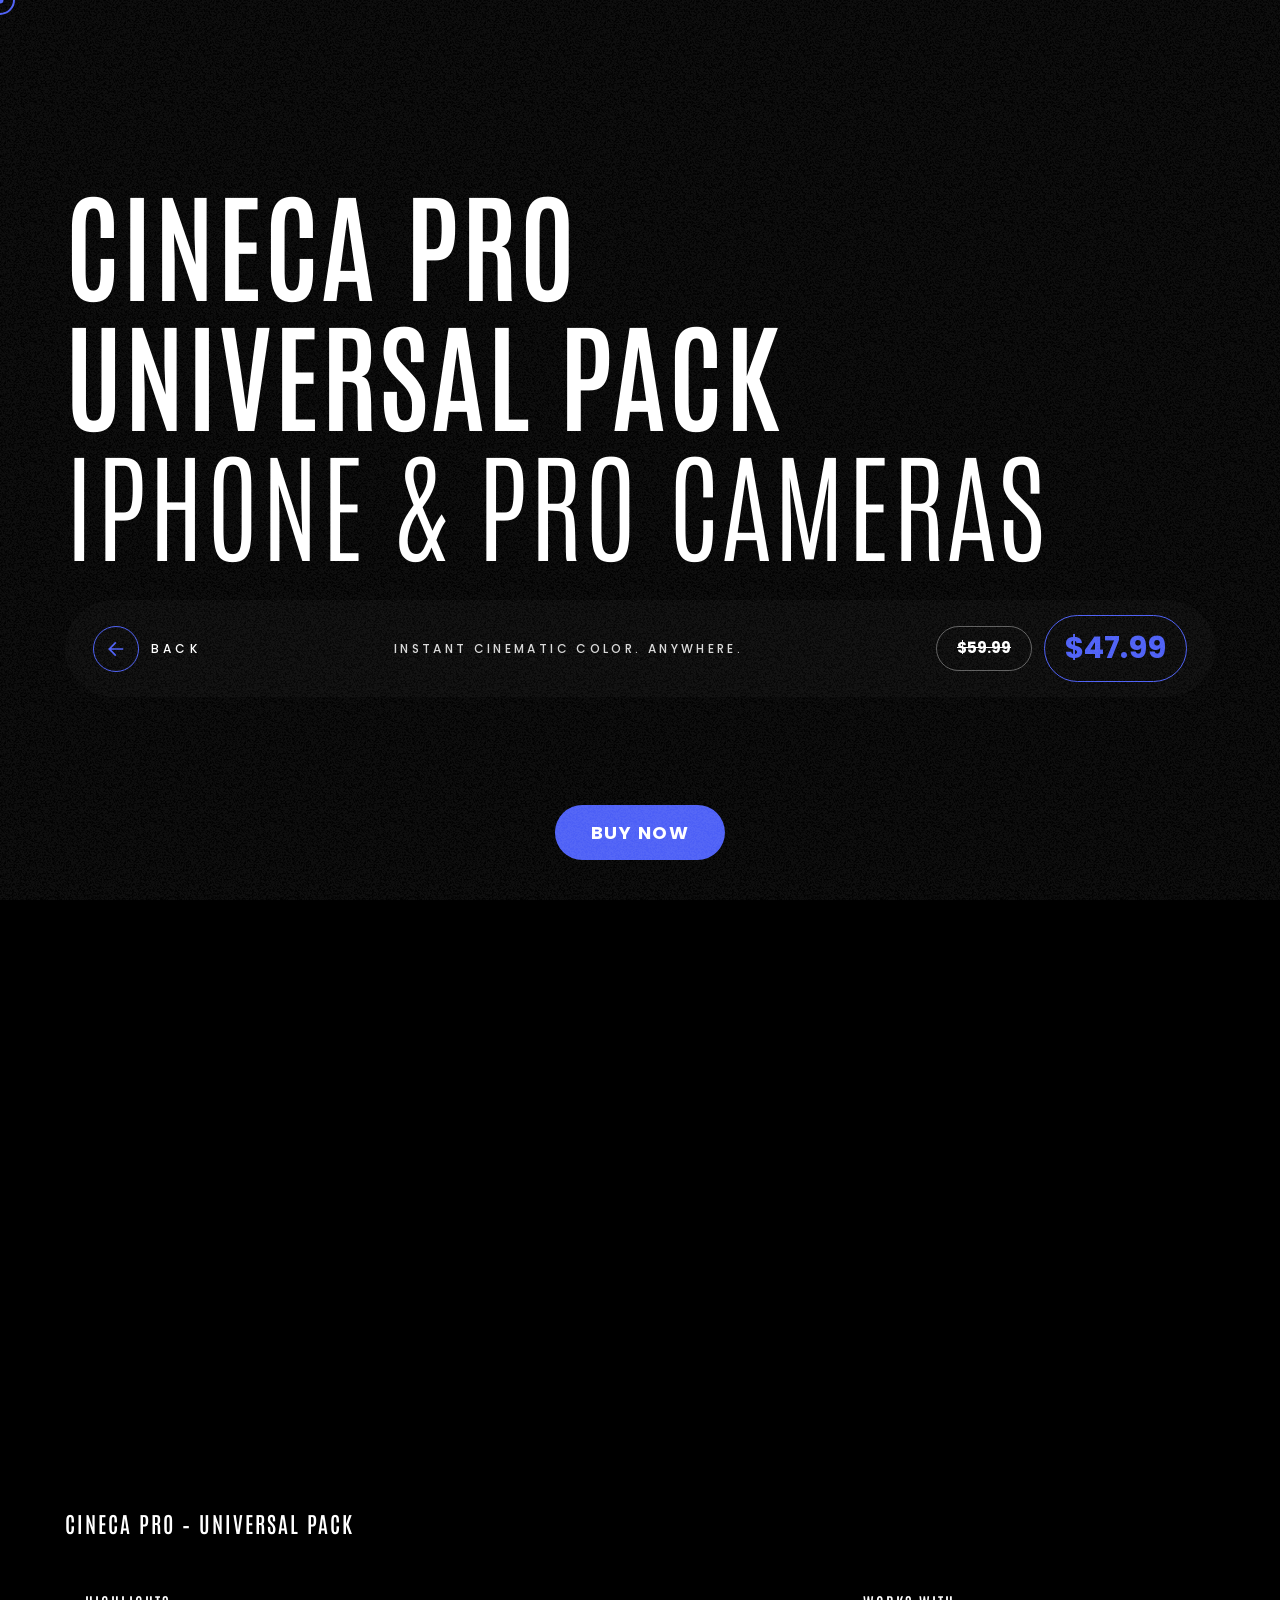
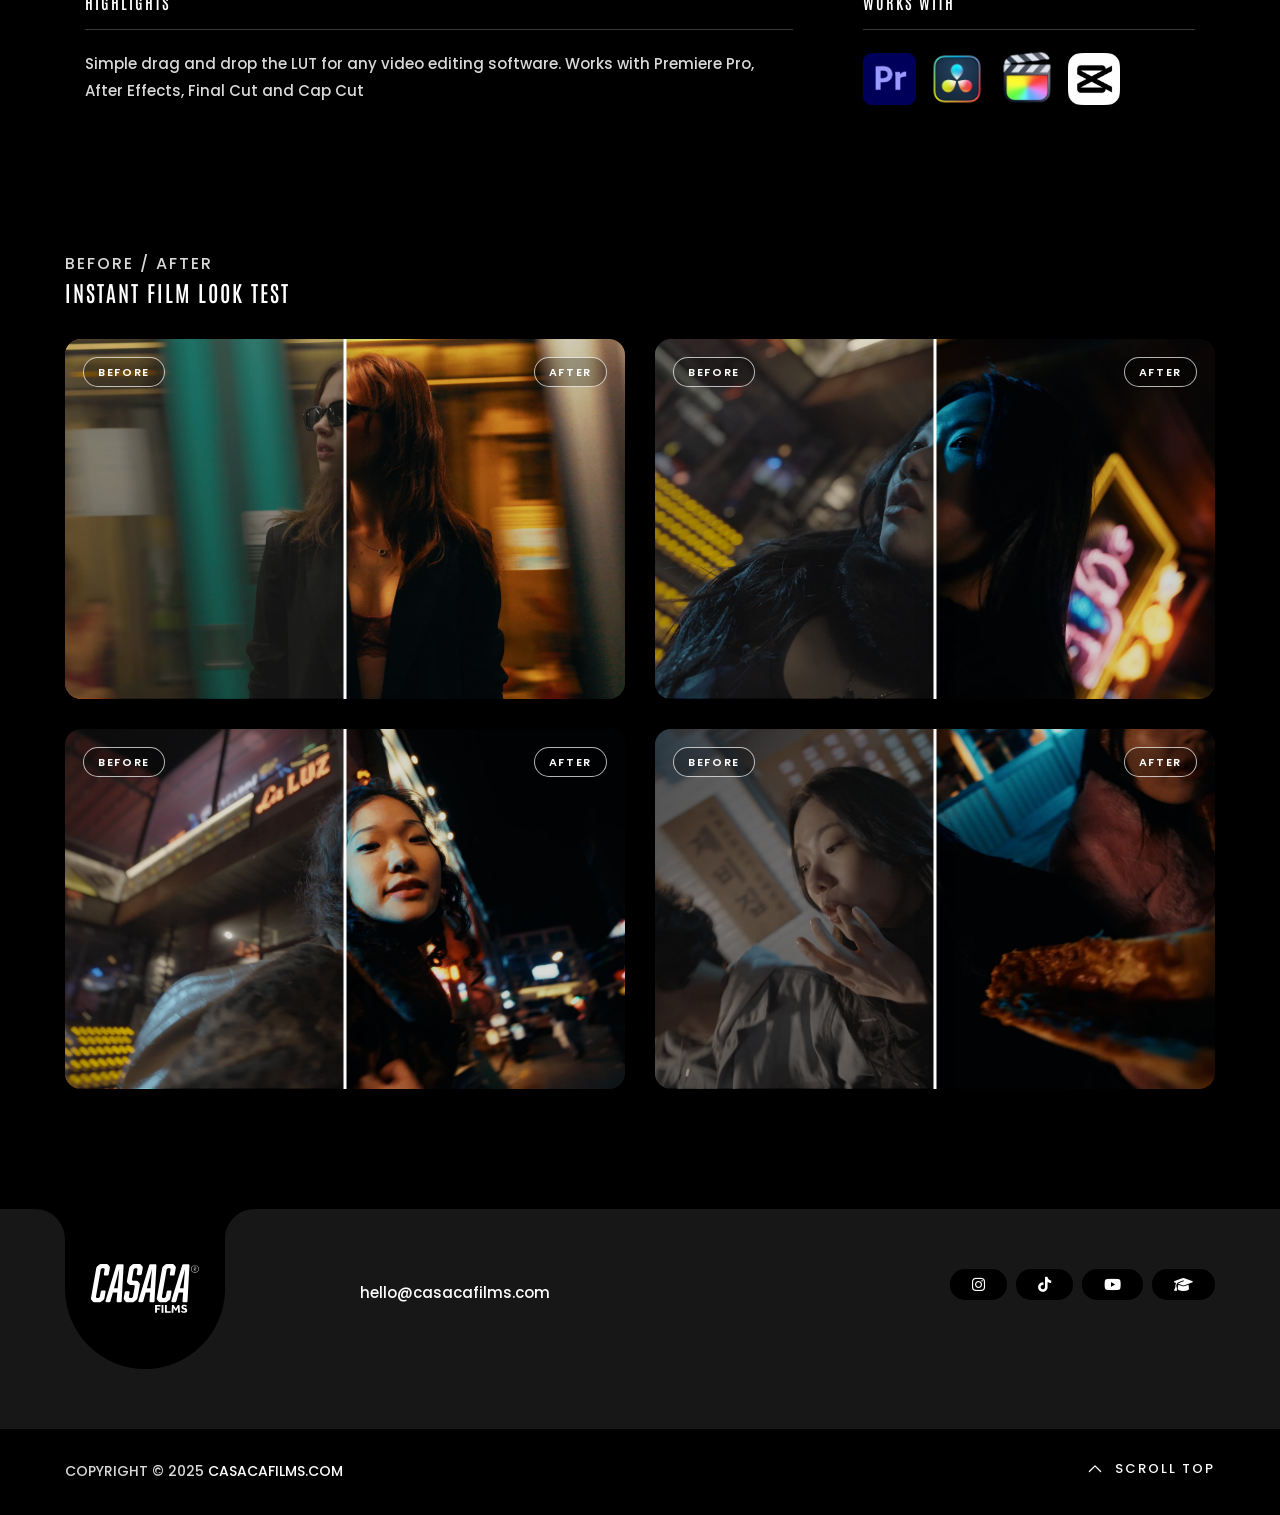
==== cineca.html @ c75b85d8 "Refactor cineca.html to remove redundant CSS class from the software stack section, enhancing layout" ====
<!doctype html>
<html class="no-js" lang="">

<head>
    <meta charset="utf-8">
    <meta name="description" content="">
    <meta name="viewport" content="width=device-width, initial-scale=1">

    <link href="https://fonts.googleapis.com/css2?family=Poppins:wght@100;200;400;500&amp;display=swap"
        rel="stylesheet">
    <link href="https://fonts.googleapis.com/css2?family=Antonio:wght@100..700&display=swap" rel="stylesheet">
    <link href="https://fonts.googleapis.com/css2?family=Satisfy&display=swap" rel="stylesheet">
    <link rel="icon" href="assets/img/logo-32x32.png" sizes="32x32" />
    <link rel="icon" href="assets/img/logo-192x192.png" sizes="192x192" />

    <title>CINECA PRO – Universal Pack</title>

    <link href="assets/css/plugins.css" rel="stylesheet" />
    <link rel="stylesheet" href="assets/css/style.css">
    <style>
        .before-after-section {
            width: 100%;
        }

        .before-after-container {
            position: relative;
            width: 100%;
            height: clamp(220px, 30vw, 360px);
            margin: 0 auto;
            border-radius: 16px;
            overflow: hidden;
            --ba-position: 50%;
            background: #0f0f0f;
        }

        .before-after-container .img-after,
        .before-after-container .img-before img {
            position: absolute;
            inset: 0;
            width: 100%;
            height: 100%;
            object-fit: cover;
            display: block;
            pointer-events: none;
        }

        .before-after-container .img-before {
            position: absolute;
            inset: 0;
            width: 100%;
            height: 100%;
            overflow: hidden;
            z-index: 2;
            clip-path: inset(0 calc(100% - var(--ba-position)) 0 0);
        }

        .before-after-container .slider {
            position: absolute;
            top: 0;
            left: var(--ba-position);
            width: 40px;
            height: 100%;
            background: transparent;
            z-index: 4;
            transform: translateX(-50%);
            cursor: ew-resize;
        }

        .before-after-container .slider::before {
            content: "";
            position: absolute;
            top: 0;
            left: 50%;
            transform: translateX(-50%);
            width: 3px;
            height: 100%;
            background: #ffffff;
            box-shadow: 0 0 15px rgba(0, 0, 0, 0.7);
        }

        .before-after-grid {
            display: grid;
            grid-template-columns: repeat(2, minmax(0, 1fr));
            gap: 30px;
        }

        .ba-label {
            position: absolute;
            top: 18px;
            padding: 6px 14px;
            border: 1px solid rgba(255, 255, 255, 0.7);
            border-radius: 999px;
            font-size: 11px;
            letter-spacing: 0.15em;
            text-transform: uppercase;
            background: rgba(0, 0, 0, 0.25);
            color: #fff;
            z-index: 5;
            font-weight: 600;
        }

        .ba-label.ba-before {
            left: 18px;
        }

        .ba-label.ba-after {
            right: 18px;
        }

        .hero-bar {
            display: flex;
            align-items: center;
            gap: 25px;
            background: #050505;
            border-radius: 60px;
            padding: 15px 28px;
            margin-top: 35px;
            width: 100%;
        }

        .hero-back {
            display: inline-flex;
            align-items: center;
            gap: 12px;
            text-transform: uppercase;
            letter-spacing: 0.35em;
            font-size: 12px;
            color: #fff;
        }

        .hero-back-icon {
            width: 46px;
            height: 46px;
            border-radius: 50%;
            background: #050505;
            border: 1px solid #4A5DF6;
            display: flex;
            align-items: center;
            justify-content: center;
        }

        .hero-tagline {
            flex: 1;
            text-align: center;
            letter-spacing: 0.28em;
            font-size: 12px;
        }

        .hero-price {
            margin-left: auto;
            display: inline-flex;
            align-items: center;
            gap: 12px;
        }

        .price-pill {
            border-radius: 999px;
            padding: 10px 20px;
            font-weight: 700;
        }

        .price-pill.old {
            border: 1px solid rgba(255, 255, 255, 0.35);
            color: #fff;
            background: transparent;
            text-decoration: line-through;
        }

        .price-pill.new {
            border: 1px solid #4A5DF6;

            background: #050505;
            color: #4A5DF6 !important;
        }

  

        .software-stack {
            display: inline-flex;
            align-items: center;
            gap: 12px;
            flex-wrap: wrap;
        }


        @media (max-width: 768px) {
            .before-after-container {
                height: clamp(280px, 65vw, 480px);
            }
            .before-after-grid {
                grid-template-columns: 1fr;
            }
        }

        @media (max-width: 480px) {
            .before-after-container {
                height: 320px;
            }
        }
    </style>
</head>

<body class="v-dark">
    <a class="buy-now-floating" href="https://buy.stripe.com/bJe9AS6WCbnVbIVeHP0ZW02?prefilled_promo_code=BLACKFRIDAY20" target="_blank" rel="noopener">BUY NOW</a>

    <svg width="0" height="0" class="p-absolute hidden">
        <defs>
            <filter id="buttonFilter">
                <feGaussianBlur in="SourceGraphic" stdDeviation="5" result="blur">
                </feGaussianBlur>
                <feColorMatrix in="blur" mode="matrix" values="1 0 0 0 0  0 1 0 0 0  0 0 1 0 0  0 0 0 19 -9"
                    result="buttonFilter"></feColorMatrix>
                <feComposite in="SourceGraphic" in2="buttonFilter" operator="atop">
                </feComposite>
                <feBlend in="SourceGraphic" in2="buttonFilter"></feBlend>
            </filter>
        </defs>
    </svg>

    <main id="main_root" class="main-root">

        <!-- ========== Menu ========== -->
        <header id="site_menu_header" class="site-header d-none">
            <div class="main-logo">
                <a href="index.html" class="custom-logo-link main-brand" rel="home"
                    aria-current="page">
                    <img src="assets/img/logo.svg" class="custom-logo logo-light" alt="mexdot" />
                    <img src="assets/img/logo.svg" class="custom-logo logo-dark" alt="mexdot" />
                </a>
            </div>
          <nav class="main-navigation ">
                <div class="menu-cover-title header-container dsn-container">MENU</div>
                <ul id="dsn-primary-list" class="primary-nav h2">
                    <li class="nav-item" style="--dsn-li-index: 0;">
                        <a title="Cineca Pro" href="cineca.html" data-dsn-text="Cineca Pro">
                            <span class="overflow">Cineca PRO</span>
                        </a>
                    </li>
                    <li class="nav-item" style="--dsn-li-index: 1;">
                        <a title="Powergrade" href="color.html" data-dsn-text="Powergrade">
                            <span class="overflow">Powergrade</span>
                        </a>
                    </li>
                    <li class="nav-item" style="--dsn-li-index: 2;">
                        <a title="SFX" href="sfx.html" data-dsn-text="SFX">
                            <span class="overflow">Balance SFX</span>
                        </a>
                    </li>

                    <!-- <li class="nav-item has-sub-menu">
                        <a title="Home" href="#0">
                            <span class="overflow ">Portfolio</span>
                        </a>
                        <ul class="nav-item">
                            <li class="dsn-back">
                                <span>
                                    <svg xmlns="http://www.w3.org/2000/svg" x="0px" y="0px" width="30px"
                                        viewBox="0 0 400.004 400.004" xml:space="preserve">
                                        <g>
                                            <path
                                                d="M382.688,182.686H59.116l77.209-77.214c6.764-6.76,6.764-17.726,0-24.485c-6.764-6.764-17.73-6.764-24.484,0L5.073,187.757 c-6.764,6.76-6.764,17.727,0,24.485l106.768,106.775c3.381,3.383,7.812,5.072,12.242,5.072c4.43,0,8.861-1.689,12.242-5.072 c6.764-6.76,6.764-17.726,0-24.484l-77.209-77.218h323.572c9.562,0,17.316-7.753,17.316-17.315 C400.004,190.438,392.251,182.686,382.688,182.686z" />
                                        </g>
                                    </svg>
                                    <span class="text-toggle-back">
                                        <span class="text-name">Portfolio</span>
                                        <span class="text-back">Back</span>
                                    </span>
                                </span>
                            </li>

                            <li class="nav-item has-sub-menu">
                                <a title="Card" href="#0" data-dsn-text="Portfolio">
                                    <span class="overflow">Card</span>
                                </a>
                                <ul class="nav-item">
                                    <li class="dsn-back">
                                        <span>
                                            <svg xmlns="http://www.w3.org/2000/svg" x="0px" y="0px" width="30px"
                                                viewBox="0 0 400.004 400.004" xml:space="preserve">
                                                <g>
                                                    <path
                                                        d="M382.688,182.686H59.116l77.209-77.214c6.764-6.76,6.764-17.726,0-24.485c-6.764-6.764-17.73-6.764-24.484,0L5.073,187.757 c-6.764,6.76-6.764,17.727,0,24.485l106.768,106.775c3.381,3.383,7.812,5.072,12.242,5.072c4.43,0,8.861-1.689,12.242-5.072 c6.764-6.76,6.764-17.726,0-24.484l-77.209-77.218h323.572c9.562,0,17.316-7.753,17.316-17.315 C400.004,190.438,392.251,182.686,382.688,182.686z" />
                                                </g>
                                            </svg>
                                            <span class="text-toggle-back">
                                                <span class="text-name">Card</span>
                                                <span class="text-back">Back</span>
                                            </span>
                                        </span>
                                    </li>
                                    <li class="nav-item ">
                                        <a title="Card 2 columns" href="work.html" data-dsn-text="Our Portfolio">
                                            <span class="overflow">2 columns</span>
                                        </a>
                                    </li>
                                    <li class="nav-item ">
                                        <a title="Card 2 columns" href="work-3.html" data-dsn-text="Our Portfolio">
                                            <span class="overflow">2 columns Style 2</span>
                                        </a>
                                    </li>
                                </ul>
                            </li>

                            <li class="nav-item has-sub-menu">
                                <a title=">Work massonary" href="#0" data-dsn-text="Portfolio">
                                    <span class="overflow">massonary</span>
                                </a>
                                <ul class="nav-item">
                                    <li class="dsn-back">
                                        <span>
                                            <svg xmlns="http://www.w3.org/2000/svg" x="0px" y="0px" width="30px"
                                                viewBox="0 0 400.004 400.004" xml:space="preserve">
                                                <g>
                                                    <path
                                                        d="M382.688,182.686H59.116l77.209-77.214c6.764-6.76,6.764-17.726,0-24.485c-6.764-6.764-17.73-6.764-24.484,0L5.073,187.757 c-6.764,6.76-6.764,17.727,0,24.485l106.768,106.775c3.381,3.383,7.812,5.072,12.242,5.072c4.43,0,8.861-1.689,12.242-5.072 c6.764-6.76,6.764-17.726,0-24.484l-77.209-77.218h323.572c9.562,0,17.316-7.753,17.316-17.315 C400.004,190.438,392.251,182.686,382.688,182.686z" />
                                                </g>
                                            </svg>
                                            <span class="text-toggle-back">
                                                <span class="text-name">Massonary</span>
                                                <span class="text-back">Back</span>
                                            </span>
                                        </span>
                                    </li>
                                    <li class="nav-item ">
                                        <a title="Massonary 2 columns" href="work-5.html" data-dsn-text="Our Portfolio">
                                            <span class="overflow">Massonary 2 columns</span>
                                        </a>
                                    </li>
                                    <li class="nav-item ">
                                        <a title="Massonary 3 columns" href="work-4.html" data-dsn-text="Our Portfolio">
                                            <span class="overflow">Massonary 3 columns</span>
                                        </a>
                                    </li>

                                </ul>
                            </li>

                            <li class="nav-item">
                                <a title="Hover" href="work-hover.html" data-dsn-text="Portfolio">
                                    <span class="overflow">Hover</span>
                                </a>
                            </li>

                            <li class="nav-item">
                                <a title="horizontal Scroll" href="work-horizontal-scroll.html"
                                    data-dsn-text="Portfolio">
                                    <span class="overflow">horizontal Scroll</span>
                                </a>
                            </li>

                            <li class="nav-item">
                                <a title="Carousel" href="work-2.html" data-dsn-text="Portfolio">
                                    <span class="overflow">Carousel</span>
                                </a>
                            </li>
                        </ul>
                    </li>-->

                    <!-- <li class="nav-item has-sub-menu">
                        <a title="Home" href="#0">
                            <span class="overflow ">Works</span>
                        </a>
                        <ul class="nav-item">
                            <li class="dsn-back">
                                <span>
                                    <svg xmlns="http://www.w3.org/2000/svg" x="0px" y="0px" width="30px"
                                        viewBox="0 0 400.004 400.004" xml:space="preserve">
                                        <g>
                                            <path
                                                d="M382.688,182.686H59.116l77.209-77.214c6.764-6.76,6.764-17.726,0-24.485c-6.764-6.764-17.73-6.764-24.484,0L5.073,187.757 c-6.764,6.76-6.764,17.727,0,24.485l106.768,106.775c3.381,3.383,7.812,5.072,12.242,5.072c4.43,0,8.861-1.689,12.242-5.072 c6.764-6.76,6.764-17.726,0-24.484l-77.209-77.218h323.572c9.562,0,17.316-7.753,17.316-17.315 C400.004,190.438,392.251,182.686,382.688,182.686z" />
                                        </g>
                                    </svg>
                                    <span class="text-toggle-back">
                                        <span class="text-name">Works</span>
                                        <span class="text-back">Back</span>
                                    </span>
                                </span>
                            </li>
                            <li class="nav-item ">
                                <a title="Binge x The Iconic" href="project-1.html" data-dsn-text="Binge x The Iconic">
                                    <span class="overflow">Binge x The Iconic</span>
                                </a>
                            </li>
                            <li class="nav-item ">
                                <a title="Me Myself and i" href="project-2.html" data-dsn-text="Me Myself and i">
                                    <span class="overflow">Me Myself and i</span>
                                </a>
                            </li>
                            <li class="nav-item ">
                                <a title="YOUR DREAM CAR" href="project-3.html" data-dsn-text="YOUR DREAM CAR">
                                    <span class="overflow">YOUR DREAM CAR</span>
                                </a>
                            </li>
                            <li class="nav-item ">
                                <a title="The Hills - Nissan" href="project-4.html" data-dsn-text="The Hills - Nissan">
                                    <span class="overflow">The Hills - Nissan</span>
                                </a>
                            </li>
                            <li class="nav-item ">
                                <a title="Church Copenhagen Denmark" href="project-5.html" data-dsn-text="Church Copenhagen Denmark">
                                    <span class="overflow">Church Copenhagen Denmark</span>
                                </a>
                            </li>
                            <li class="nav-item ">
                                <a title="LOST RENDER" href="project-6.html" data-dsn-text="LOST RENDER">
                                    <span class="overflow">LOST RENDER</span>
                                </a>
                            </li>

                            <li class="nav-item ">
                                <a title="Samokat office" href="project-7.html" data-dsn-text="Samokat office">
                                    <span class="overflow">Samokat office</span>
                                </a>
                            </li>
                        </ul>
                    </li>

                    <li class="nav-item ">
                        <a title="About" href="about.html">
                            <span class="overflow">About</span>
                        </a>
                    </li>
                    <li class="nav-item ">
                        <a title="Contact" href="contact.html">
                            <span class="overflow">Contact</span>
                        </a>
                    </li>  -->
                </ul>

                <div class="container-content  d-flex flex-column justify-content-center section-margin">
                    <div class="nav__info">
                        <div class="nav-content">
                            <h5 class="sm-title-block mb-10">Studio</h5>
                            26-30 New Damietta
                            El-Mahalla El-Kubra, SK1 66LM

                        </div>
                        <div class="nav-content mt-30">
                            <h5 class="sm-title-block mb-10">Contact</h5>
                            <p class="links over-hidden mb-1">
                                <a class="link-hover d-block" href="tel:00201004392260"
                                    data-hover-text="+00 (2)012 3321">+00
                                    (2)01004392260</a>
                                <a class="link-hover" href="tel:00201024552406" data-hover-text="+00 (2)012 3321">+00
                                    (2)01024552406</a>
                            </p>
                            <p class="links over-hidden"><a class="link-hover" href="mailto:info@dsngrid.com"
                                    data-hover-text="info@dsngrid.com">info@dsngrid.com</a></p>

                        </div>
                    </div>
                    <div class="nav-social nav-content mt-30">
                        <div class="nav-social-inner p-relative">
                            <h5 class="sm-title-block mb-10">Follow us</h5>
                            <ul style="--dsn-li-name: dsn6;">
                                <li style="--dsn-li-index: 0;"><a href="#0" target="_blank"
                                        rel="nofollow noopener noreferrer">Dribbble.</a></li>
                                <li style="--dsn-li-index: 1;"><a href="#0" target="_blank"
                                        rel="nofollow noopener noreferrer">Behance.</a></li>
                                <li style="--dsn-li-index: 2;"><a href="#0" target="_blank"
                                        rel="nofollow noopener noreferrer">Linkedin.</a></li>
                                <li style="--dsn-li-index: 3;"><a href="#0" target="_blank"
                                        rel="nofollow noopener noreferrer">Twitter.</a></li>
                            </ul>
                        </div>
                    </div>
                </div>
            </nav> 
            <div id="navbar_toggle" class="navbar-toggle">
                <div class="toggle-icon">
                    <div class="toggle-line"></div>
                    <div class="toggle-line"></div>
                    <div class="toggle-line"></div>
                </div>
                <div class="toggle-text">
                    <div class="text-menu">Menu</div>
                    <div class="text-open">Open</div>
                    <div class="text-close">Close</div>
                </div>
            </div>
            <div class="bg-load background-main"></div>

            <svg width="100%" height="100%" viewBox="0 0 100 100" preserveAspectRatio="none"
                class="bg-load dsn-svg-transition">
                <path vector-effect="non-scaling-stroke" d="M 0 100 V 100 Q 50 100 100 100 V 100 z" />
            </svg>

        </header>
        <!-- ========== End Menu ========== -->

        <div id="dsn-scrollbar">

            <!-- ========== Header ========== -->
            <header class="header-project dsn-header-animation p-relative over-hidden">

                <div class="p-relative container dsn-hero-parallax-title pb-60">
                    <div class="p-relative d-flex align-items-center w-100  h-100 ">

                        <div class="box-content w-100 d-flex flex-column z-index-1">

                            <h1 class="title-lg text-upper" data-dsn-ajax="title">CINECA PRO <br> Universal Pack <span class="fw-200">iPhone &amp; Pro Cameras</span></h1>

                            <div class="hero-bar">
                                <a class="hero-back hero-back-link" href="index.html" data-home="index.html">
                                    <span class="hero-back-icon">
                                        <svg xmlns="http://www.w3.org/2000/svg" viewBox="0 0 384 512" width="18" height="18">
                                            <path
                                                d="M56 96h-24v288h48V177.9L303 401l17 17 33.9-34-17-17-223-223H320V96H56z"  transform="rotate(-45 192 256)" fill="#4A5DF6"></path>>
                                            </path>
                                        </svg>
                                    </span>
                                    <span>Back</span>
                                </a>

                                <span class="hero-tagline text-upper">Instant cinematic color. Anywhere.</span>

                                <div class="hero-price">
                                    <span class="price-pill old">$59.99</span>
                                    <span class="price-pill new price-highlight">$47.99</span>
                                </div>
                            </div>
                        </div>


                    </div>
                </div>

                <div class="pl-30 pr-30">
                    <div class="box-img p-relative before-z-index has-border-radius" data-overlay="4" data-dsn-grid="move-up">
                        <video class="cover-bg-img has-border-radius" src="assets/img/video-intro-cineca.mp4" autoplay muted loop playsinline></video>
                    </div>
                </div>

            </header>
            <!-- ========== End Header ========== -->








            <div id="page_wrapper" class="wrapper">
                <div class="project-info section-margin">
                    <div class="container">
                        <div class="d-grid c-width">
                            <div class="info">
                                <!-- <h6 class="mb-10">INFO</h6> -->
                                <h3 class="title-block text-upper">CINECA PRO – Universal Pack</h3>
                                <!-- <p class="mt-15">Simple drag and drop the LUT for any video editing software. 

                                    Works with Premiere Pro, After Effects, Final Cut and Cap Cut</p> -->
                                <!-- <p class="mt-10">Designed for iPhone (Apple Log / Apple Log2), Blackmagic Camera app users, and filmmakers using Sony S Log (FX3, FX30 and similar). Includes versions for standard Rec.709 from iPhone, Android and mirrorless.</p> -->

                                <!-- <div class="dsn-btn dsn-btn-shape d-inline-flex d-flex text-upper mt-20">

                                    <a class="button background-main" href="#" target="_blank">
                                        <span class="title-btn p-relative  z-index-1" data-animate-text="Get the pack">
                                            <span>Get the pack</span>
                                        </span>
                                    </a>

                                    <span class="icon background-main theme-color">
                                        <svg xmlns="http://www.w3.org/2000/svg" viewBox="0 0 384 512">
                                            <path
                                                d="M328 96h24v288h-48V177.9L81 401l-17 17-33.9-34 17-17 223-223H64V96h264z">
                                            </path>
                                        </svg>
                                    </span>

                                </div> -->
                            </div>

                            <div class="d-grid grid-1-half">
                                <div class="p-20">
                                    <h6 class="sm-title-block text-upper mb-20 pb-15 border-bottom">Highlights</h6>
                                    <p class="mt-15">
                                        Simple drag and drop the LUT for any video editing software.
                                        Works with Premiere Pro, After Effects, Final Cut and Cap Cut
                                    </p>
                                </div>
                            
                                <div class="info-box  has-border-radius p-20">
                                    <h6 class="sm-title-block text-upper mb-20 pb-15 border-bottom">Works with</h6>
                                    <div class="software-stack">
                                        <img src="assets/img/softs/premiere.png" alt="Premiere Pro" class="software-icon" style="height:52px;">
                                        <img src="assets/img/softs/davinci.png" alt="DaVinci Resolve" class="software-icon" style="height:58px;">
                                        <img src="assets/img/softs/finalcut.png" alt="Final Cut Pro" class="software-icon" style="height:58px;">
                                        <img src="assets/img/softs/capcut.png" alt="CapCut / VN / LumaFusion" class="software-icon" style="height:52px;">
                                    </div>
                                </div>
                            </div>
                        </div>
                    </div>
                </div>

                

            </div>

















            <div id="page_wrapper" class="wrapper">

                <!-- <div class="box-move section-padding background-section">
                    <div class="container">
                        <div class="d-grid grid-lg-2">

                            <div class="text pinned-scroll p-relative" data-dsn-option='{"end":"650"}'>
                                <div class=" pinned-element">
                                    <span class="sub-heading mb-15">• WHAT’S INSIDE</span>
                                    <h3 class="title text-upper mb-30">CINECA PRO PACK</h3>

                                    <div class="info">
                                        <div class="info-item d-flex align-items-center border-bottom">
                                            <span class="date">Rec.709</span>
                                            <h6 class="text-upper">CINECAPRO_FilmLook_Rec709.cube</h6>

                                        </div>

                                        <div class="info-item d-flex align-items-center border-bottom">
                                            <span class="date">Sony S Log</span>
                                            <h6 class="text-upper">SLOG / SLOG2 / SLOG3 versions</h6>
                                        </div>

                                        <div class="info-item d-flex align-items-center border-bottom">
                                            <span class="date">Apple Log</span>
                                            <h6 class="text-upper">Apple Log &amp; Apple Log2</h6>
                                        </div>

                                        <div class="info-item d-flex align-items-center border-bottom">
                                            <span class="date">Guide</span>
                                            <h6 class="text-upper">Quick PDF: CapCut, Premiere, Resolve, FCP, LumaFusion</h6>
                                        </div>

                                    </div>

                                    <p class="mt-20">Ideal if you want cinematic color without excuses—from iPhone 11 to iPhone 17 Pro, Blackmagic Camera app, or Sony FX3 in S Log3—this pack adapts beautifully. Built for speed, powered by passion, ready to transform your footage.</p>
                                </div>
                            </div>

                            <div class="box-img">
                                <div class="d-grid">
                                    <div class="img-item h-v-70">
                                        <img class="cover-bg-img" src="assets/img/portfolio/project7/10.jpg" alt="">
                                    </div>

                                    <div class="img-item h-v-70">
                                        <img class="cover-bg-img" src="assets/img/portfolio/project7/11.jpg" alt="">
                                    </div>

                                    <div class="img-item h-v-70">
                                        <img class="cover-bg-img" src="assets/img/portfolio/project7/12.jpg" alt="">
                                    </div>
                                </div>
                            </div>
                        </div>
                    </div>
                </div> -->


               

              

                <section class="before-after-section section-margin">
                    <div class="container">
                        <div class="section-title d-flex flex-column mb-20">
                            <span class="sm-title-block text-upper">Before / After</span>
                            <h3 class="title-block text-upper">Instant film look test</h3>
                        </div>
                        <div class="before-after-grid mt-30">
                            <div class="before-after-container" data-before-after>
                                <span class="ba-label ba-before">Before</span>
                                <span class="ba-label ba-after">After</span>
                                <img class="img-after" src="beforeafter/images/after1.jpg" alt="Después con CINECA LUT">
                                <div class="img-before">
                                    <img src="beforeafter/images/before1.jpg" alt="Antes sin LUT">
                                </div>
                                <div class="slider" data-ba-handle></div>
                            </div>

                            <div class="before-after-container" data-before-after>
                                <span class="ba-label ba-before">Before</span>
                                <span class="ba-label ba-after">After</span>
                                <img class="img-after" src="beforeafter/images/after2.jpg" alt="Después con CINECA LUT">
                                <div class="img-before">
                                    <img src="beforeafter/images/before2.jpg" alt="Antes sin LUT">
                                </div>
                                <div class="slider" data-ba-handle></div>
                            </div>

                            <div class="before-after-container" data-before-after>
                                <span class="ba-label ba-before">Before</span>
                                <span class="ba-label ba-after">After</span>
                                <img class="img-after" src="beforeafter/images/after3.jpg" alt="Después con CINECA LUT">
                                <div class="img-before">
                                    <img src="beforeafter/images/before3.jpg" alt="Antes sin LUT">
                                </div>
                                <div class="slider" data-ba-handle></div>
                            </div>

                            <div class="before-after-container" data-before-after>
                                <span class="ba-label ba-before">Before</span>
                                <span class="ba-label ba-after">After</span>
                                <img class="img-after" src="beforeafter/images/after4.jpg" alt="Después con CINECA LUT">
                                <div class="img-before">
                                    <img src="beforeafter/images/before4.jpg" alt="Antes sin LUT">
                                </div>
                                <div class="slider" data-ba-handle></div>
                            </div>
                        </div>
                    </div>
                </section>


            </div>

            <!-- <section class="next-projects p-relative section-padding d-flex flex-column justify-content-center">
                <div class="box-img h-100 w-100 h-100 p-absolute top-0 right-0 before-z-index" data-overlay="7"
                    data-dsn-grid="move-up">
                    <img class="cover-bg-img" src="assets/img/portfolio/project1/1.jpg" alt="">
                </div>
                <div class="container p-relative">
                    <div class="box-content w-100 d-flex flex-column p-relative z-index-1">

                        <a href="project-1.html" class="btn-arrow effect-ajax v-light background-main">
                            <span class="icon theme-color dsn-icon" data-dsn-iconSize="45px">
                                <svg xmlns="http://www.w3.org/2000/svg" viewBox="0 0 384 512">
                                    <path d="M328 96h24v288h-48V177.9L81 401l-17 17-33.9-34 17-17 223-223H64V96h264z">
                                    </path>
                                </svg>
                            </span>
                        </a>

                        <h1 class="title-lg text-upper" data-dsn-ajax="title">CINECA PRO <br> Universal Pack <span class="fw-200">iPhone &amp; Pro Cameras</span></h1>


                        <div class="d-flex justify-content-between align-items-center w-100 mt-30">
                            <div class="cat p-0">
                                <span class="background-section heading-color">Filmmaking</span>
                                <span class="background-section heading-color">Editing</span>
                            </div>

                           

                        </div>
                    </div>
                </div>
            </section> -->

           
          
            <footer class="footer background-section v-dark pt-60">
                <div class="container p-relative">
                    <div class="d-grid grid-lg-4 grid-md-3">
                        <div class="logo-wrap">
                            <div class="logo d-flex">
                                <img src="assets/img/logo.svg" alt="" class="logo">
                            </div>
                            <svg class="shape-one" width="30" height="30" viewBox="0 0 30 30" fill="none"
                                xmlns="http://www.w3.org/2000/svg">
                                <g clip-path="url(#clip0_13_104)">
                                    <path fill-rule="evenodd" clip-rule="evenodd"
                                        d="M30 0H0C16.5684 0 30 13.4314 30 30V0Z" fill="#0E0E0E" />
                                </g>
                                <defs>
                                    <clipPath id="clip0_13_104">
                                        <rect width="30" height="30" fill="white" />
                                    </clipPath>
                                </defs>
                            </svg>
                            <svg class="shape-two" width="30" height="30" viewBox="0 0 30 30" fill="none"
                                xmlns="http://www.w3.org/2000/svg">
                                <path fill-rule="evenodd" clip-rule="evenodd" d="M0 0H30C13.4316 0 0 13.4314 0 30V0Z"
                                    fill="#0E0E0E" />
                            </svg>

                        </div>

                        <!-- <div class="footer-links">
                          
                            <ul>
                                <li class="text-upper">
                                    <a href="">CINECA</a>
                                </li>
                                <li class="text-upper">
                                    <a href="">Color Grading</a>
                                </li>
                                <li class="text-upper">
                                    <a href="">SFX</a>
                                </li>

                            </ul>
                        </div> -->

                        <div class="footer-contact">
                          

                            <div class="col-contact">
                              
                                <p class="over-hidden mt-10">
                                     <a class="link-hover" href="mailto:hello@casacafilms.com"
                                        data-hover-text="hello@casacafilms.com">hello@casacafilms.com</a>
                                </p>
                            </div>

                        </div>

                        <div class="footer-socials">
                           
                         

                        </div>
                        <div class="footer-socials">
                           
                            <ul class="dsn-socials box-social">
                                <li>
                                    <a href="https://www.instagram.com/casaca.films" target="_blank" class="background-main">
                                        <i class="fab fa-instagram" aria-hidden="true"></i> <span>IN</span>
                                    </a>
                                </li>
                                <li>
                                    <a href="https://www.tiktok.com/@casaca.films" target="_blank" class="background-main">
                                        <i class="fab fa-tiktok" aria-hidden="true"></i> <span>TT</span>
                                    </a>
                                </li>
                                <li>
                                    <a href="https://www.youtube.com/@casaca_films" target="_blank" class="background-main">
                                        <i class="fab fa-youtube" aria-hidden="true"></i> <span>YT</span>
                                    </a>
                                </li>
                                <li>
                                    <a href="https://www.skool.com/casacafilms/about" target="_blank" class="background-main">
                                        <i class="fas fa-graduation-cap" aria-hidden="true"></i> <span>SK</span>
                                    </a>
                                </li>
                            </ul>

                        </div>
                    </div>
                </div>

                <div class="copyright background-main">
                    <div class="container d-flex align-items-center justify-content-between">
                        <p>Copyright © 2025 <a href="#">casacafilms.com</a></p>

                        <div class="dsn-default-btn dsn-icon-heading-color">
                            <a class="dsn-btn dsn-border border-color-default background-transparent image-zoom move-circle has-icon-left dsn-parallax-hover"
                                href="#main_root" rel="nofollow"
                                data-dsn-option='{"ease": "power4.inOut" , "duration" : 1.5}'>
                                <span class="d-flex align-items-center justify-content-center h-100">
                                    <span class="dsn-icon no-padding heading-color z-index-1 btn-icon-left">
                                        <svg enable-background="new 0 0 32 32" version="1.1" viewBox="0 0 32 32"
                                            xml:space="preserve" xmlns="http://www.w3.org/2000/svg"
                                            xmlns:xlink="http://www.w3.org/1999/xlink">
                                            <path
                                                d="M24.285,11.284L16,19.571l-8.285-8.288c-0.395-0.395-1.034-0.395-1.429,0  c-0.394,0.395-0.394,1.035,0,1.43l8.999,9.002l0,0l0,0c0.394,0.395,1.034,0.395,1.428,0l8.999-9.002  c0.394-0.395,0.394-1.036,0-1.431C25.319,10.889,24.679,10.889,24.285,11.284z"
                                                fill="#121313" id="Expand_More"></path>

                                        </svg>
                                    </span>
                                    <span class="title-btn p-relative  z-index-1 heading-color"
                                        data-animate-text="SCROLL TOP">
                                        <span>SCROLL TOP</span>
                                    </span>
                                </span>
                            </a>
                        </div>
                    </div>
                </div>
            </footer>
        </div>



    </main>
    <!-- ========== Cursor ========== -->
    <div id="dsn_cursor" class="ball"></div>
    <div id="dsn_cursor_inner" class="ball"></div>
    <!-- ========== End Cursor ========== -->


    <script src="assets/js/jquery-3.7.1.min.js"></script>
    <script src="assets/js/plugins.min.js"></script>
    <script src="assets/js/plugins/dsn-grid.min.js"></script>
    <script src="assets/js/custom.js"></script>
    <script>
        document.addEventListener("DOMContentLoaded", function () {
            const instances = document.querySelectorAll("[data-before-after]");

            instances.forEach(container => {
                const handle = container.querySelector("[data-ba-handle]");
                if (!handle) return;

                let isDragging = false;

                const applyPosition = (percent) => {
                    const clamped = Math.max(2, Math.min(98, percent));
                    container.style.setProperty("--ba-position", `${clamped}%`);
                };

                const getPercentFromClientX = (clientX) => {
                    const rect = container.getBoundingClientRect();
                    return ((clientX - rect.left) / rect.width) * 100;
                };

                const onMove = (event) => {
                    if (!isDragging) return;
                    const clientX = event.touches ? event.touches[0].clientX : event.clientX;
                    applyPosition(getPercentFromClientX(clientX));
                    event.preventDefault();
                };

                const startDrag = (event) => {
                    isDragging = true;
                    onMove(event);
                    event.preventDefault();
                };

                const stopDrag = () => {
                    isDragging = false;
                };

                applyPosition(50);

                handle.addEventListener("mousedown", startDrag);
                handle.addEventListener("touchstart", startDrag, { passive: false });

                window.addEventListener("mousemove", onMove, { passive: false });
                window.addEventListener("touchmove", onMove, { passive: false });

                window.addEventListener("mouseup", stopDrag);
                window.addEventListener("touchend", stopDrag);
            });
        });
    </script>
    <script>
        document.addEventListener("DOMContentLoaded", () => {
            const backLink = document.querySelector(".hero-back-link");
            if (!backLink) return;
            backLink.addEventListener("click", (event) => {
                const homeHref = backLink.dataset.home || backLink.getAttribute("href") || "/";
                const ref = document.referrer;
                const hasHistory = window.history.length > 1;
                const sameOrigin = (() => {
                    try {
                        return ref && new URL(ref).origin === window.location.origin;
                    } catch (e) {
                        return false;
                    }
                })();

                if (sameOrigin && hasHistory) {
                    event.preventDefault();
                    window.history.back();
                } else {
                    backLink.setAttribute("href", homeHref);
                }
            });
        });
    </script>
</body>

</html>
---- assets/css/plugins.css ----
/*-----------------------------------------------------------------------------------

	Template Name:
	Template URI:
	Description:
	Author: design_grid
	Author URI:
	Version: 1.0

-----------------------------------------------------------------------------------*/

/* ----------------------------------------------------------------
			[ All Css Plugins & Helper Classes File ]
-----------------------------------------------------------------*/

/* == fontawesome == */
@import url("https://cdnjs.cloudflare.com/ajax/libs/font-awesome/6.5.1/css/all.min.css");

/* == Swiper == */
@import url("plugins/swiper.min.css");

/* == animatedheadline == */
@import url("plugins/jquery.animatedheadline.css");

/* == fancybox popup == */
@import url("plugins/fancybox.css");

/* == magnific popup == */
@import url("plugins/fjGallery.css");

/* == Helper Class == */
@import url("global.css");
---- assets/css/style.css ----
/*-----------------------------------------------------------

  Template Name: MexDot - Ajax Portfolio Showcase HTML Template
  Template URI: https://template.dsngrid.com//mexdot
  Description: MexDot - Ajax Portfolio Showcase HTML Template
  Author: design_grid
  Author URI: https://themeforest.net/user/design_grid
  Version: 1.0.0

-------------------------------------------------------------*/
/*-----------------------------------------------------------

    1.  Variables
    2.  Mixins
      - Mixins Master
      - Utilities
    3.  Normalize
    4.  Helpers
    5. Typography
      - Copy
	  - Headings
	6. Core
    7. Navigation
      - Links
      - Menus
	  - Next & Previous
    8. Content
      - pages
      - Comments
      - Archives
      - Footer
    9.Forms
      - Button
      - Fields
    10.Blocks
    11.Media
      - captions
    12.Version Light

-------------------------------------------------------------*/
:root, :root .v-light, :root .v-light-head {
  --bg-color: #F3F3F3;
  --assistant-color: #E9E9E9;
  --theme-color: #4A5DF6;
  --theme-color-font: #fff;
  --font-color: #5c5c5c;
  --heading-color: #000;
  --border-color: #dcdcdc;
  --smooth-color: #141414;
  --reverse-color: #141414;
  --reverse-heading-color: #fff;
  --bg-btn: #f6fafd;
  /**
     Elementor color
  */
  --divider-color: var(--border-color);
}
:root .background-theme, :root.background-theme, :root .calendar_wrap table tr td#today, :root .v-light .background-theme, :root .v-light.background-theme, :root .v-light .calendar_wrap table tr td#today, :root .v-light-head .background-theme, :root .v-light-head.background-theme, :root .v-light-head .calendar_wrap table tr td#today {
  --heading-color: #fff;
  --font-color: #fff;
  color: var(--font-color);
}

:root .v-dark, :root .v-dark-head {
  --bg-color: #000;
  --assistant-color: #171717;
  --theme-color: #4A5DF6;
  --font-color: #d9d9d9;
  --heading-color: #fff;
  --border-color: #373737;
  --smooth-color: #f9f9f9;
  --reverse-color: #f9f9f9;
  --reverse-heading-color: #000;
  --bg-btn: #0a0909;
}

@media only screen and (max-width: 991px) {
  .v-dark-head-mobile {
    --bg-color: #111;
    --assistant-color: #171717;
    --theme-color: #4A5DF6;
    --font-color: #d9d9d9;
    --heading-color: #fff;
    --border-color: #373737;
    --smooth-color: #f9f9f9;
    --reverse-color: #f9f9f9;
    --reverse-heading-color: #000;
    --bg-btn: #0a0909;
  }
}

.price-highlight {
  font-size: 2em!important;
  color: var(--theme-color) !important;
  font-weight: 700;
}

:root {
  --body-font: "Poppins", sans-serif;
  --heading-font: "Antonio", sans-serif;
  --font-code: Menlo, monaco, Consolas, Lucida Console, monospace;
  --font-pre: "Satisfy", cursive;
  --font-size-base: 15px;
  --font-size-h1: 40px;
  --font-size-h2: 35px;
  --font-size-h3: 30px;
  --font-size-h4: 25px;
  --font-size-h5: 22px;
  --font-size-h6: 16px;
  --menu-size: 12px;
  --line-height-base: 1.5;
  --line-height-content: 1.8;
  --font-weight-heading: 600;
  --font-weight-body: 500;
  --smooth-width: 4px;
  --bg-overlay: #000;
  --overlay-blend-mode: unset;
}
@media only screen and (min-width: 1400px) {
  :root {
    --dsn-gap-container: 100px;
    --title-heading: 65px;
  }
  :root .container, :root .dsn-left-container, :root .dsn-right-container {
    --dsn-gap-container: 50px;
  }
}
@media only screen and (max-width: 1399px) {
  :root {
    --dsn-gap-container: 50px;
    --title-heading: 65px;
  }
}
@media only screen and (max-width: 1200px) {
  :root {
    --title-heading: 65px;
  }
}
@media only screen and (min-width: 992px) {
  :root {
    --margin-padding: 120px;
    --box-padding: 80px 40px;
  }
  :root .d-lg-none {
    display: none;
  }
}
@media only screen and (max-width: 991px) {
  :root {
    --margin-padding: 80px;
    --box-padding: 60px var(--dsn-gap-container);
    --title-heading: 45px;
  }
}
@media only screen and (min-width: 768px) and (max-width: 991px) {
  :root {
    --dsn-gap-container: 40px;
  }
}
@media only screen and (min-width: 576px) and (max-width: 767px) {
  :root {
    --dsn-gap-container: 25px;
    --title-heading: 47px;
  }
}
@media only screen and (max-width: 575px) {
  :root {
    --dsn-gap-container: 15px;
    --title-heading: 37px;
  }
}

/* -------------------------------------------------------
                   Core
-------------------------------------------------------- */
html {
  font-size: var(--font-size-base);
  scroll-behavior: initial;
}

body {
  background-color: var(--bg-color);
  color: var(--font-color);
  line-height: var(--line-height-base);
  font-family: var(--body-font);
  font-weight: var(--font-weight-body);
  margin: 0;
  text-rendering: optimizeLegibility;
  transition: 100ms;
  transition-property: background-color, color;
  width: 100%;
  min-height: 100%;
}

/* Global noise overlay */
body::before {
  content: "";
  position: fixed;
  inset: 0;
  pointer-events: none;
  z-index: 9999;
  background-image: url("../img/noise.gif");
  background-size: 120px 120px;
  background-repeat: repeat;
  opacity: 0.06;
  mix-blend-mode: screen;
  filter: invert(0) brightness(1.3) contrast(0.9);
  animation: grainMove 1s steps(8) infinite;
}

body.thank-page {
  position: relative;
}

body.thank-page::before {
  z-index: 0;
  mix-blend-mode: normal;
  opacity: 0.04;
}

body.thank-page #dsn-scrollbar,
body.thank-page #main_root {
  position: relative;
  z-index: 1;
}

@keyframes grainMove {
  0% {
    transform: translate(0, 0);
  }
  25% {
    transform: translate(-2px, 1px);
  }
  50% {
    transform: translate(1px, -2px);
  }
  75% {
    transform: translate(-1px, 2px);
  }
  100% {
    transform: translate(0, 0);
  }
}

#dsn_cursor, #dsn_cursor_inner {
  position: fixed;
  top: 0;
  left: 0;
  border-radius: 50%;
  pointer-events: none;
  z-index: 99;
}

/* CTA marquee spans the grid width on a single line */
.marquee-full {
  width: 100%;
  overflow: hidden;
  position: relative;
}
.marquee-holder {
  grid-column: 1 / -1;
  display: flex;
  justify-content: center;
}
.marquee-holder .container {
  margin: 0 auto;
  width: 100%;
}

.buy-now-floating {
  position: fixed;
  bottom: 40px;
  left: 50%;
  transform: translateX(-50%);
  z-index: 999;
  background: #4A5DF6;
  color: #fff;
  border-radius: 999px;
  padding: 14px 36px;
  font-size: 18px;
  font-weight: 700;
  letter-spacing: 0.08em;
  text-transform: uppercase;
  display: inline-flex;
  align-items: center;
  justify-content: center;
  box-shadow: 0 18px 35px rgba(0, 0, 0, 0.35);
}
.buy-now-floating:hover {
  background: #fff26a;
  color: #121212;
}
@media (max-width: 768px) {
  .buy-now-floating {
    bottom: 20px;
    padding: 12px 26px;
    font-size: 16px;
  }
}

.marquee-full .cta-marquee-track {
  display: flex;
  width: 200%;
  animation: ctaMarquee var(--cta-marquee-duration, 12s) linear infinite;
}

.marquee-full .cta-marquee-group {
  flex: 0 0 100%;
  display: flex;
  justify-content: center;
  align-items: center;
  white-space: nowrap;
}

.cta-marquee-text {
  margin: 0;
  padding: 0 clamp(1.5rem, 4vw, 4rem);
  white-space: nowrap;
}

@keyframes ctaMarquee {
  from {
    transform: translateX(0);
  }
  to {
    transform: translateX(-50%);
  }
}
body:not(.dsn-cursor-effect) #dsn_cursor, body:not(.dsn-cursor-effect) #dsn_cursor_inner {
  display: none;
}
@media only screen and (max-width: 991px) {
  #dsn_cursor, #dsn_cursor_inner {
    display: none;
  }
}

#dsn_cursor {
  width: 30px;
  height: 30px;
  border: 2px solid var(--theme-color);
}
#dsn_cursor path {
  display: none;
  stroke-dasharray: 400;
  stroke-dashoffset: 400;
  stroke-width: 1;
}

#dsn_cursor_inner {
  width: 7px;
  height: 7px;
  background-color: var(--theme-color);
}

#dsn_preloader {
  position: fixed;
  width: 100vw;
  max-width: 100%;
  height: 100vh;
  z-index: 101;
  flex-direction: column;
  overflow: hidden;
  left: 0;
}
#dsn_preloader .bg-load {
  z-index: -1;
}
@media only screen and (min-width: 992px) {
  #dsn_preloader {
    --width-loading-circle: 25vw ;
  }
}
@media only screen and (max-width: 991px) {
  #dsn_preloader {
    --width-loading-circle: 50vw ;
  }
}
#dsn_preloader .logo-box:after, #dsn_preloader .logo-box:before {
  content: "";
  position: absolute;
  left: 0;
  height: 2px;
  bottom: -5px;
}
#dsn_preloader .logo-box:after {
  width: var(--wd-progress, 0);
  background-color: var(--heading-color);
}
#dsn_preloader .logo-box:before {
  width: 100%;
  background-color: var(--border-color);
}
#dsn_preloader .loading-count {
  color: var(--heading-color);
  position: absolute;
  bottom: 50px;
  left: 50%;
  transform: translateX(-50%);
  font-size: 18px;
  font-weight: 400;
  letter-spacing: 0;
}
#dsn_preloader .loading-text {
  position: absolute;
  color: var(--heading-color);
  right: var(--dsn-gap-container);
  bottom: 50px;
  letter-spacing: 2px;
}

.dsnload {
  bottom: 50px;
  left: var(--dsn-gap-container);
}
.dsnload .dsnload__img {
  display: block;
  transform-origin: bottom left;
  animation: moveIn 2s 0s cubic-bezier(0.36, 0, 0.06, 1) alternate infinite;
}
.dsnload .dsnload__img img {
  width: 96px;
}
.dsnload .dsnload__row:nth-child(1) {
  -webkit-clip-path: polygon(-10% 75%, 110% 75%, 110% 110%, -10% 110%);
          clip-path: polygon(-10% 75%, 110% 75%, 110% 110%, -10% 110%);
}
.dsnload .dsnload__row:nth-child(1) .dsnload__img {
  transform: translateY(-0.1em);
}
.dsnload .dsnload__row:nth-child(2) {
  -webkit-clip-path: polygon(-10% 50%, 110% 50%, 110% 75.3%, -10% 75.3%);
          clip-path: polygon(-10% 50%, 110% 50%, 110% 75.3%, -10% 75.3%);
}
.dsnload .dsnload__row:nth-child(2) .dsnload__img {
  transform: translateY(-0.3em) scaleY(1.1);
}
.dsnload .dsnload__row:nth-child(3) {
  -webkit-clip-path: polygon(-10% 25%, 110% 25%, 110% 50.3%, -10% 50.3%);
          clip-path: polygon(-10% 25%, 110% 25%, 110% 50.3%, -10% 50.3%);
}
.dsnload .dsnload__row:nth-child(3) .dsnload__img {
  transform: translateY(-0.5em) scaleY(1.2);
}
.dsnload .dsnload__row:nth-child(4) {
  -webkit-clip-path: polygon(-10% 0%, 110% 0%, 110% 25.3%, -10% 25.3%);
          clip-path: polygon(-10% 0%, 110% 0%, 110% 25.3%, -10% 25.3%);
}
.dsnload .dsnload__row:nth-child(4) .dsnload__img {
  transform: translateY(-0.7em) scaleY(1.3);
}
.dsnload .dsnload__row.dsnload__row--sibling {
  position: absolute;
  top: 0;
  left: 0;
  -webkit-user-select: none;
          user-select: none;
}

@keyframes moveIn {
  50%, 100% {
    transform: translateY(0em);
  }
  0% {
    opacity: 0;
    filter: blur(5px);
  }
  100% {
    opacity: 1;
    filter: blur(0px);
  }
}
@keyframes spin {
  0% {
    transform: rotate(0deg);
  }
  100% {
    transform: rotate(360deg);
  }
}
.day-night {
  position: fixed;
  z-index: 100;
  top: 50px;
  width: 30px;
  height: 30px;
  cursor: pointer;
  text-align: center;
}
@media only screen and (min-width: 1400px) {
  .day-night {
    left: 20px;
  }
}
@media only screen and (max-width: 1399px) {
  .day-night {
    left: 10px;
  }
}
.day-night svg {
  width: 30px;
  height: 30px;
}
.day-night .title-mode {
  writing-mode: vertical-rl;
  -webkit-text-orientation: mixed;
          text-orientation: mixed;
  margin-top: 10px;
  letter-spacing: 7px;
  background-color: var(--assistant-color);
  width: 40px;
  margin-left: -5px;
  padding-bottom: 10px;
  border-radius: 0 0 15px 15px;
  line-height: 38px;
}
.day-night .title-mode:before {
  content: "";
  position: absolute;
  left: -5px;
  top: -10px;
  height: 50px;
  width: 40px;
  background-color: inherit;
  z-index: -1;
  border-radius: 15px 15px 0 0;
}
@media only screen and (max-width: 991px) {
  .day-night {
    top: 30px;
    left: 200px;
    display: none;
  }
}
@media only screen and (max-width: 767px) {
  .day-night {
    top: 50px;
    left: 150px;
    display: none;
  }
}
.day-night .night,
.day-night .moon {
  position: absolute;
  top: 0;
  right: 0;
  bottom: 0;
  left: 0;
  width: 100%;
  height: 100%;
  pointer-events: none;
  transition: opacity 0.2s;
  border-radius: 100%;
  opacity: 0;
}
.day-night .night svg,
.day-night .moon svg {
  width: 100%;
  height: 100%;
}
.day-night .night {
  border: 1px solid rgba(255, 255, 255, 0.18);
  background-color: #fff;
  opacity: 1;
}
.day-night .night svg {
  fill: #000;
  width: 100%;
  height: 100%;
}
.day-night .moon {
  border: 1px solid rgba(255, 255, 255, 0.18);
  background-color: #000;
  opacity: 0;
}
.day-night .moon svg {
  transform: rotate(270deg);
  fill: #f0f0f0;
}
.v-light .day-night .night {
  opacity: 0;
}
.v-light .day-night .moon {
  opacity: 1;
}

#main_root:before, #main_root:after {
  clear: both;
  min-height: 1px;
  display: block;
}

#page_wrapper {
  position: relative;
  z-index: 1;
}

.elementor-widget-dsn_bg_mask.elementor-element.elementor-absolute, .elementor-widget-dsn_bg_mask.elementor-element.elementor-fixed {
  z-index: 0;
}

.bg-load {
  position: fixed;
  top: 0;
  left: 0;
  width: 100%;
  height: 100%;
  z-index: 99;
}
.bg-load svg {
  fill: var(--dsn-color-icon, var(--theme-color));
  pointer-events: none;
  width: 100%;
  height: 150px;
}
.bg-load svg.dsn-separator-bottom {
  transform: translateY(148px);
}
.bg-load svg.dsn-separator-top {
  transform: translateY(-148px) rotate(180deg);
}

.dsn-heading-title.p-10 {
  padding-top: 5px;
  padding-bottom: 5px;
  letter-spacing: 2px;
}

#line_head {
  position: fixed;
  z-index: -1;
  top: 0;
  left: 0;
  width: 100%;
  height: 100%;
  pointer-events: none;
  opacity: 0.2;
}
#line_head > .container {
  position: relative;
  height: 100%;
  left: 50%;
  transform: translateX(-50%);
  border-left: 1px solid var(--border-color);
  border-right: 1px solid var(--border-color);
}
#line_head > .container:before {
  content: "";
  display: block;
  position: relative;
  width: 1px;
  background-color: var(--border-color);
  height: 100%;
  margin: 0 auto;
}

.dsn-separator:not(.dsn-duration) {
  display: none;
}

.footer-animate.svg-animate .dsn-separator {
  top: 0;
  fill: var(--dsn-color-icon, var(--theme-color));
  position: absolute;
  display: block;
  pointer-events: none;
  width: 100%;
  height: 150px;
  z-index: 10;
  left: 0;
  background-color: transparent;
}
@media only screen and (max-width: 991px) {
  .footer-animate.svg-animate .dsn-separator {
    height: 100px;
  }
}
@media only screen and (max-width: 991px) {
  .footer-animate.svg-animate .dsn-separator {
    height: 80px;
  }
}
@media only screen and (max-width: 400px) {
  .footer-animate.svg-animate .dsn-separator {
    height: 50px;
  }
}

.dsn-separator-up {
  top: -1px;
}

.aspect-ratio-1 .box-image-link {
  overflow: hidden;
  position: relative;
  aspect-ratio: 1/1;
  border-radius: 50%;
}

.clip-path-circle .swiper-slide {
  -webkit-clip-path: circle(44% at 50% 50%);
          clip-path: circle(44% at 50% 50%);
}

.background-overlay {
  height: 100%;
  width: 100%;
  top: 0;
  left: 0;
  position: absolute;
  pointer-events: none;
}

.bg-pattern {
  background-image: url("../img/dotted.svg");
  background-position: center center;
  background-repeat: no-repeat;
  background-size: cover;
  opacity: 0.6;
  z-index: -1;
}

.bg-line {
  position: absolute;
  width: 100%;
  height: 100%;
  right: 0;
  bottom: 0;
  background-image: url("../img/shap-line.svg");
  background-position: bottom right;
  background-repeat: no-repeat;
  opacity: 0.6;
  z-index: 0;
}

.pt-header {
  padding-top: 160px;
}

.dsn-align-center {
  position: relative;
  min-height: 100vh;
  display: flex;
  align-items: center;
}
.dsn-align-center > * {
  width: 100%;
}

@media only screen and (max-width: 991px) {
  .left-box-image.mb-section, .box-info.mt-section {
    --margin-padding: 0;
  }

  .box-info.p-80 {
    padding: var(--box-padding);
  }
}
@media only screen and (max-width: 767px) {
  .dsn-def-btn.justify-content-end, .dsn-normal-btn.justify-content-end {
    justify-self: inherit;
  }
}
/**
dsn-bg-pattern bg-square
 */
.dsn-bg-pattern {
  --bg-offset: 50deg;
}
.dsn-bg-pattern:before {
  position: absolute;
  content: "";
  width: 100%;
  height: 100%;
  left: 0;
  top: 0;
  opacity: var(--bg-opacity, 0.2);
  background-position: center center;
  background-size: cover;
}
.dsn-bg-pattern.bg-offset > * {
  z-index: 1;
}
.dsn-bg-pattern.bg-offset:after {
  position: absolute;
  content: "";
  width: 100%;
  height: 100%;
  left: 0;
  top: 0;
  background-position: center center;
  background-size: cover;
  pointer-events: none;
  z-index: 0;
  background-image: linear-gradient(var(--bg-offset), var(--bg-color) 20%, transparent 50%);
}
.dsn-bg-pattern.bg-offset.background-section:after, .background-section .dsn-bg-pattern.bg-offset:after {
  background-image: linear-gradient(var(--bg-offset), var(--assistant-color) 20%, transparent 50%);
}
.dsn-bg-pattern.bg-offset.background-theme:after, .background-theme .dsn-bg-pattern.bg-offset:after {
  background-image: linear-gradient(var(--bg-offset), var(--assistant-color) 20%, transparent 50%);
}
.dsn-bg-pattern.bg-square:before {
  background-size: var(--bg-size, 130px 130px);
  background-image: linear-gradient(to right, var(--border-color) 1px, transparent 1px), linear-gradient(to bottom, var(--border-color) 1px, transparent 1px);
}
.dsn-bg-pattern.bg-line:before {
  background-image: url("../img/bg-line.png");
  background-repeat: no-repeat;
  opacity: var(--bg-opacity, 0.5);
}

.pattern-size-130 {
  --bg-size: 130px 130px;
}

.pattern-opacity-5 {
  --bg-opacity: 0.5;
}

.bg-arc {
  background-image: url("../img/bg-arc.png");
  background-position: top right;
  background-repeat: no-repeat;
  background-size: contain;
}

.background-heading {
  background-color: var(--heading-color);
}

@media only screen and (min-width: 768px) {
  .border-rdu-lg {
    border-radius: 80px;
  }
}
@media only screen and (max-width: 767px) {
  .border-rdu-lg {
    border-radius: 17px;
  }
}
.border-rdu-lg.border-style {
  padding: 30px 40px;
}

.title-scroll {
  white-space: nowrap;
}

@media only screen and (max-width: 1399px) {
  .title-lg {
    font-size: 120px;
    line-height: 100px;
  }
}
@media only screen and (min-width: 992px) {
  .title-lg {
    font-size: 120px;
    line-height: 130px;
  }
}
@media only screen and (min-width: 768px) and (max-width: 991px) {
  .title-lg {
    font-size: 90px;
  }
}
@media only screen and (max-width: 767px) {
  .title-lg {
    font-size: 75px;
  }
}
@media only screen and (max-width: 575px) {
  .title-lg {
    font-size: 45px;
    line-height: 65px;
  }
}

@media only screen and (max-width: 991px) {
  .dn-tablet {
    display: none;
  }
}
@media only screen and (max-width: 767px) {
  .dn-mobile {
    display: none;
  }
}
.dsn-fill.color-light span.word {
  -webkit-text-fill-color: rgba(255, 255, 255, var(--opacity, 0.1));
}
.dsn-fill:not(.color-light) span.word {
  -webkit-text-fill-color: rgba(0, 0, 0, var(--opacity, 0.1));
}
.dsn-fill span.word {
  -webkit-background-clip: text;
  background-repeat: no-repeat;
  background-image: linear-gradient(var(--heading-color), var(--heading-color));
  background-size: 0 100%;
}

.active-v-scroll .grid-item {
  position: sticky;
  top: 0;
  display: flex;
  align-items: center;
}
.active-v-scroll .grid-item .box-content {
  position: relative;
  width: 100%;
}
.active-v-scroll .grid-item:not(:last-child) {
  height: 100vh;
}

.pin-spacer .grid-item {
  pointer-events: auto;
}

input::placeholder,
textarea::placeholder,
.form-control::placeholder,
.form-box input::placeholder,
.form-box textarea::placeholder {
  color: var(--font-color);
}

input[type=search]::-webkit-search-decoration {
  display: none;
}

fieldset {
  padding: 30px;
}
fieldset form > * {
  margin-bottom: 30px;
}
fieldset form:last-child {
  margin-bottom: 0;
}
fieldset form p {
  margin-top: 0;
}
fieldset form textarea,
fieldset form input {
  margin-bottom: 0;
  padding: 10px;
}

.dsn-no-results .dsn-search .search-form input {
  min-width: 460px;
}

.entry-form label {
  font-weight: 600;
  font-family: var(--heading-font);
  padding-bottom: 10px;
  display: block;
}
.entry-form input,
.entry-form textarea {
  font-family: var(--heading-font);
  font-size: 14px;
  width: 100%;
  border: none;
  border-bottom: 1px solid var(--border-color);
  color: var(--heading-color);
  padding: 10px;
  letter-spacing: 2px;
  background-color: var(--assistant-color);
}
.entry-form input::placeholder,
.entry-form textarea::placeholder {
  color: var(--heading-color);
  font-size: 14px;
  letter-spacing: 2px;
}
.entry-form textarea {
  min-height: 80px;
}

.dsn-def-btn > *,
.dsn-def-btn > * .dsn-btn,
.dsn-normal-btn > *,
.dsn-normal-btn > * .dsn-btn {
  display: flex;
  align-items: center;
}

.dsn-normal-btn > * .dsn-btn {
  justify-content: center;
}

.dsn-btn {
  position: relative;
  text-align: center;
}
.dsn-btn .title-btn,
.dsn-btn .dsn-icon {
  z-index: 2;
}
.dsn-btn .icon-circle {
  z-index: 1 !important;
}
.dsn-btn .btn-icon-left {
  margin-right: 10px;
}
.dsn-btn .btn-icon-right {
  margin-left: 10px;
}
.dsn-btn .title-btn {
  position: relative;
  font-size: 13px;
  line-height: 1.2;
  letter-spacing: 2px;
}

.dsn-def-btn {
  --dsn-icon-size: 15px;
}
.dsn-def-btn .dsn-btn,
.dsn-def-btn .dsn-icon:before,
.dsn-def-btn .dsn-icon i,
.dsn-def-btn .dsn-icon svg {
  transition: 0.45s cubic-bezier(0.65, 0, 0.076, 1);
  transition-property: width, padding, margin;
}
.dsn-def-btn .icon-circle {
  display: none;
}
.dsn-def-btn .dsn-icon {
  width: 50px;
  height: 50px;
  line-height: 50px;
  border-radius: 50px;
  z-index: 0;
  display: flex;
  justify-content: center;
  align-items: center;
}
.dsn-def-btn .dsn-icon > * {
  position: relative;
  z-index: 1;
}
.dsn-def-btn .dsn-icon:before {
  content: "";
  position: absolute;
  width: inherit;
  height: inherit;
  border-radius: inherit;
}
.dsn-def-btn .dsn-icon.btn-icon-left:before {
  left: 0;
}
.dsn-def-btn .dsn-icon.btn-icon-right:before {
  right: 0;
}

.dsn-def-btn:not(.dsn-hover-icon) .dsn-btn:hover.has-icon-left {
  padding-right: 50px;
}
.dsn-def-btn:not(.dsn-hover-icon) .dsn-btn:hover.has-icon-left .dsn-icon i,
.dsn-def-btn:not(.dsn-hover-icon) .dsn-btn:hover.has-icon-left .dsn-icon svg {
  margin-left: calc(50px / 2);
}
.dsn-def-btn:not(.dsn-hover-icon) .dsn-btn:hover.has-icon-right {
  padding-left: calc(50px / 2);
}
.dsn-def-btn:not(.dsn-hover-icon) .dsn-btn:hover.has-icon-right .dsn-icon i,
.dsn-def-btn:not(.dsn-hover-icon) .dsn-btn:hover.has-icon-right .dsn-icon svg {
  margin-right: calc(50px / 2);
}
.dsn-def-btn:not(.dsn-hover-icon) .dsn-btn:hover .dsn-icon:before {
  width: 100%;
}

.dsn-def-btn.dsn-hover-icon .dsn-btn .title-btn {
  position: relative;
  padding-bottom: 5px;
}
.dsn-def-btn.dsn-hover-icon .dsn-btn .title-btn:after {
  position: absolute;
  content: "";
  left: 0;
  bottom: 0;
  width: 100%;
  height: 1px;
  background-color: var(--border-color);
  transform-origin: right;
}
.dsn-def-btn.dsn-hover-icon .dsn-btn .dsn-icon {
  position: absolute;
  margin-bottom: 5px;
}
.dsn-def-btn.dsn-hover-icon .dsn-btn .dsn-icon.btn-icon-left, .dsn-def-btn.dsn-hover-icon .dsn-btn .dsn-icon.btn-icon-left:after {
  left: 0;
}
.dsn-def-btn.dsn-hover-icon .dsn-btn .dsn-icon.btn-icon-right, .dsn-def-btn.dsn-hover-icon .dsn-btn .dsn-icon.btn-icon-right:after {
  right: 0;
}
.dsn-def-btn.dsn-hover-icon .dsn-btn .dsn-icon:after {
  content: "";
  position: absolute;
  width: 7px;
  height: 7px;
  line-height: 7px;
  border-radius: 50px;
  border: 1px solid var(--heading-color);
  top: 50%;
  transform: translateY(-50%);
  z-index: -1;
}
.dsn-def-btn.dsn-hover-icon .dsn-btn .dsn-icon:before {
  transform: scale(0);
}
.dsn-def-btn.dsn-hover-icon .dsn-btn .dsn-icon i,
.dsn-def-btn.dsn-hover-icon .dsn-btn .dsn-icon svg {
  opacity: 0;
}
.dsn-def-btn.dsn-hover-icon .dsn-btn .dsn-icon,
.dsn-def-btn.dsn-hover-icon .dsn-btn .dsn-icon:before,
.dsn-def-btn.dsn-hover-icon .dsn-btn .dsn-icon:after,
.dsn-def-btn.dsn-hover-icon .dsn-btn i,
.dsn-def-btn.dsn-hover-icon .dsn-btn svg,
.dsn-def-btn.dsn-hover-icon .dsn-btn .title-btn,
.dsn-def-btn.dsn-hover-icon .dsn-btn .title-btn:after {
  transition: 0.45s cubic-bezier(0.65, 0, 0.076, 1);
}
.dsn-def-btn.dsn-hover-icon .dsn-btn.has-icon-left .title-btn {
  margin-left: 15px;
}
.dsn-def-btn.dsn-hover-icon .dsn-btn.has-icon-right .title-btn {
  margin-right: 15px;
}
.dsn-def-btn.dsn-hover-icon .dsn-btn:hover.has-icon-left .title-btn {
  margin-left: calc(50px + 10px);
}
.dsn-def-btn.dsn-hover-icon .dsn-btn:hover.has-icon-right .title-btn {
  margin-right: calc(50px + 10px);
}
.dsn-def-btn.dsn-hover-icon .dsn-btn:hover .dsn-icon {
  width: 50px;
  height: 50px;
  line-height: 50px;
  border-radius: 50px;
  z-index: 0;
  border: 0;
}
.dsn-def-btn.dsn-hover-icon .dsn-btn:hover .dsn-icon.btn-icon-left:after {
  left: 25px;
}
.dsn-def-btn.dsn-hover-icon .dsn-btn:hover .dsn-icon.btn-icon-right:after {
  right: 25px;
}
.dsn-def-btn.dsn-hover-icon .dsn-btn:hover .dsn-icon:before,
.dsn-def-btn.dsn-hover-icon .dsn-btn:hover .dsn-icon i,
.dsn-def-btn.dsn-hover-icon .dsn-btn:hover .dsn-icon svg {
  transform: none;
  opacity: 1;
}
.dsn-def-btn.dsn-hover-icon .dsn-btn:hover .title-btn:after {
  transform: scale(0);
}

.dsn-normal-btn .dsn-btn {
  padding: 12px 18px;
}

.dsn-default-btn .dsn-btn.button-def-padding {
  padding: 10px 24px;
}
.dsn-default-btn .dsn-btn.border-rdu {
  border-radius: 31px;
}
.dsn-default-btn .dsn-btn .dsn-icon {
  padding: 7px 17px;
  border-radius: 26px;
  display: flex;
  align-items: center;
  justify-content: center;
}
.dsn-default-btn .dsn-btn .dsn-icon.no-padding {
  padding: 0;
}

.dsn-btn .title-btn[data-animate-text] {
  overflow: hidden;
}
.dsn-btn .title-btn[data-animate-text] > span, .dsn-btn .title-btn[data-animate-text]:before {
  transition: 0.8s cubic-bezier(0.65, 0, 0.076, 1);
  transform-origin: 0 center;
}
.dsn-btn .title-btn[data-animate-text]:before {
  position: absolute;
  content: attr(data-animate-text);
  width: 100%;
  height: 100%;
  left: 0;
  top: 0;
  transform: rotateZ(7deg);
  opacity: 0;
}
.dsn-btn:hover .title-btn[data-animate-text] > span {
  transform: rotateZ(-7deg);
  opacity: 0;
}
.dsn-btn:hover .title-btn[data-animate-text]:before {
  transform: none;
  opacity: 1;
}

.dsn-btn-shape {
  position: relative;
  width: -webkit-max-content;
  width: max-content;
  filter: url(#buttonFilter);
  transition: 0.45s cubic-bezier(0.65, 0, 0.076, 1);
}
.dsn-btn-shape.no-padding .button {
  padding: 0 15px 0 0;
}
.dsn-btn-shape.rotate-icon .icon svg {
  rotate: 90deg;
}
.dsn-btn-shape .icon {
  display: flex;
  align-items: center;
  justify-content: center;
  text-align: center;
  width: 40px;
  height: 40px;
  border-radius: 50%;
  transition: 0.45s cubic-bezier(0.65, 0, 0.076, 1);
  transition-property: transform;
  transition-timing-function: cubic-bezier(0.135, 0.9, 0.15, 1);
  transition-duration: 0.9s;
}
.dsn-btn-shape .icon svg {
  fill: var(--heading-color);
  width: 12px;
  height: 12px;
}
.dsn-btn-shape .icon.theme-color svg {
  fill: var(--theme-color);
}
.dsn-btn-shape .button {
  position: relative;
  text-align: center;
  color: var(--heading-color);
  display: flex;
  align-items: center;
  justify-content: center;
  text-align: center;
  padding: 0 40px;
  height: 40px;
  line-height: 1;
  border-radius: 30px;
  font-size: 14px;
  font-weight: 500;
}
.dsn-btn-shape:hover .icon {
  transform: translateX(0.75rem) rotate(45deg);
}

.dsn-btn-play {
  -webkit-backdrop-filter: blur(8px);
          backdrop-filter: blur(8px);
  background-color: rgba(255, 255, 255, 0.09);
  border: 1px solid rgba(251, 251, 251, 0.18);
  width: 150px;
  height: 150px;
  border-radius: 50%;
  display: flex;
  justify-content: center;
  align-items: center;
}
.dsn-btn-play i {
  font-size: 19px;
  margin-right: 10px;
}

/*--------------------------------------------------------------
## Links
--------------------------------------------------------------*/
a {
  outline: 0;
  outline-style: none;
}
a:hover, a:active {
  outline: 0;
  text-decoration: none;
}

/*--------------------------------------------------------------
## Menus
--------------------------------------------------------------*/
.site-header {
  position: fixed;
  top: 30px;
  left: 30px;
  right: 30px;
  padding-left: 50px;
  padding-right: 50px;
  padding-top: 22px;
  padding-bottom: 22px;
  background-color: rgba(0, 0, 0, 0.4);
  border-radius: 50px;
  transition-property: background-color, padding-top, padding-bottom, transform;
  transition-duration: 0.5s;
  z-index: 97;
  display: flex;
  flex-wrap: wrap;
  align-items: center;
  justify-content: space-between;
}
.site-header:not(.dsn-open) {
  -webkit-backdrop-filter: blur(8px);
          backdrop-filter: blur(8px);
}
.site-header > .p-relative.dsn-container {
  padding: 0;
  display: flex;
  align-items: center;
}
.site-header .dsn-svg-transition {
  fill: var(--assistant-color);
}
.site-header .bg-load:not(.dsn-svg-transition) {
  opacity: 0;
  visibility: hidden;
  z-index: -1;
}
.site-header .bg-load {
  position: fixed;
  pointer-events: none;
}
.admin-bar .site-header {
  top: 46px;
}
@media screen and (min-width: 783px) {
  .admin-bar .site-header {
    top: 32px;
  }
}
.site-header .main-logo {
  position: relative;
  z-index: 1;
}
.site-header ul.primary-nav {
  display: flex;
  padding-left: 0;
  margin-bottom: 0;
  flex-wrap: wrap;
}
.site-header ul.primary-nav ul {
  position: absolute;
}
@media only screen and (min-width: 992px) {
  .site-header:not(.dsn-hamburger) .main-navigation {
    display: flex;
    flex-basis: auto;
  }
  .site-header:not(.dsn-hamburger) ul.primary-nav li {
    font-family: var(--body-font);
  }
  .site-header:not(.dsn-hamburger) ul.primary-nav > li {
    font-size: 14px;
    padding-bottom: 10px;
    padding-top: 10px;
    font-weight: 500;
  }
  .site-header:not(.dsn-hamburger) ul.primary-nav > li li.has-sub-menu:after {
    content: "";
    position: absolute;
    border: solid var(--theme-color);
    border-width: 0 3px 3px 0;
    display: inline-block;
    padding: 3px;
    transform: translateY(-50%) rotate(45deg);
    margin: 0 0 2px 1px;
    right: 15px;
    top: calc(50% - 3px);
  }
  .site-header:not(.dsn-hamburger) ul.primary-nav > li:not(:first-of-type) {
    margin-left: 30px;
  }
  .site-header:not(.dsn-hamburger) ul.primary-nav > li:last-of-type ul {
    margin-left: -95px;
  }
  .site-header:not(.dsn-hamburger) ul.primary-nav > li ul {
    min-width: 200px;
    padding: 10px 0;
    margin-top: 10px;
    margin-left: -20px;
    background-color: var(--assistant-color);
    transition-property: transform, opacity, visibility;
    transition-duration: 0.8s;
    border-radius: 7px;
    opacity: 0;
    visibility: hidden;
    transform: translateY(35px);
    transition-timing-function: cubic-bezier(0.34, 1.56, 0.64, 1);
  }
  .site-header:not(.dsn-hamburger) ul.primary-nav > li ul li {
    position: relative;
    width: 100%;
    padding: 7px 20px;
    font-size: 13px;
    font-weight: 500;
  }
  .site-header:not(.dsn-hamburger) ul.primary-nav > li ul li:before {
    content: "";
    position: absolute;
    left: 0;
    top: 0;
    height: 0;
    width: 1.5px;
    transition: 0.5s;
    background-color: var(--heading-color);
  }
  .site-header:not(.dsn-hamburger) ul.primary-nav > li ul li:hover:before {
    height: 100%;
  }
  .site-header:not(.dsn-hamburger) ul.primary-nav > li ul ul {
    right: 100%;
    top: -15px;
  }
  .site-header:not(.dsn-hamburger) ul.primary-nav li.has-sub-menu:hover > ul, .site-header:not(.dsn-hamburger) ul.primary-nav li.has-sub-menu:focus > ul {
    opacity: 1;
    transform: none;
    visibility: visible;
  }
  .site-header:not(.dsn-hamburger) .navbar-toggle, .site-header:not(.dsn-hamburger) .bg-load {
    display: none;
  }
  .site-header:not(.dsn-hamburger) .dsn-back {
    display: none;
  }
  .site-header:not(.dsn-hamburger) .menu-cover-title {
    display: none;
  }
}
.site-header.dsn-hamburger .main-navigation {
  position: fixed;
  width: 100%;
  height: 100vh;
  top: 0;
  left: 0;
  padding-right: var(--dsn-gap-container);
  padding-left: var(--dsn-gap-container);
  transform: translateY(-100%);
  opacity: 0;
  visibility: hidden;
  display: flex;
}
@media only screen and (max-width: 991px) {
  .site-header.dsn-hamburger .main-navigation {
    flex-direction: column;
    overflow: auto;
  }
}
.site-header.dsn-hamburger ul.primary-nav {
  position: relative;
  top: 100px;
}
@media only screen and (min-width: 992px) {
  .site-header.dsn-hamburger ul.primary-nav {
    width: 70%;
    padding-right: var(--bs-gutter-x);
  }
}
.site-header.dsn-hamburger ul.primary-nav ul {
  width: 100%;
}
.site-header.dsn-hamburger ul.primary-nav, .site-header.dsn-hamburger ul.primary-nav ul {
  counter-reset: var(--dsn-li-name);
  height: calc(100vh - 100px);
  padding-bottom: 80px;
  padding-left: 150px;
  display: flex;
  flex-wrap: nowrap;
  flex-direction: column;
  justify-content: center;
  align-items: flex-start;
  pointer-events: none;
  font-weight: 500;
}
@media only screen and (max-width: 991px) {
  .site-header.dsn-hamburger ul.primary-nav, .site-header.dsn-hamburger ul.primary-nav ul {
    justify-content: center;
    align-items: center;
    text-align: center;
    padding-left: 0;
  }
}
.site-header.dsn-hamburger ul.primary-nav li, .site-header.dsn-hamburger ul.primary-nav ul li {
  cursor: pointer;
  pointer-events: none;
}
@media only screen and (max-width: 575px) {
  .site-header.dsn-hamburger ul.primary-nav li, .site-header.dsn-hamburger ul.primary-nav ul li {
    font-size: 24px;
  }
}
.site-header.dsn-hamburger ul.primary-nav a, .site-header.dsn-hamburger ul.primary-nav ul a {
  color: var(--font-color);
  transform-origin: left top;
  transition: 500ms 0ms;
}
.site-header.dsn-hamburger ul.primary-nav a:hover, .site-header.dsn-hamburger ul.primary-nav ul a:hover {
  transform: skewX(2deg);
  letter-spacing: 2.5px;
}
@media only screen and (min-width: 992px) {
  .site-header.dsn-hamburger ul.primary-nav li a span:before, .site-header.dsn-hamburger ul.primary-nav ul li a span:before {
    counter-increment: var(--dsn-li-name);
    content: counters(var(--dsn-li-name), ".", decimal-leading-zero) ". ";
    font-family: var(--border-color);
    pointer-events: none;
    font-size: 14px;
    opacity: 0.3;
  }
}
.site-header.dsn-hamburger ul.primary-nav li {
  margin: 5px 0;
  width: 100%;
}
.site-header.dsn-hamburger ul.primary-nav a {
  position: relative;
  overflow: hidden;
}
.site-header.dsn-hamburger ul.primary-nav.h2 a {
  line-height: 1.2;
}
.site-header.dsn-hamburger ul.primary-nav .h3 a {
  line-height: var(--font-size-h3);
}
.site-header.dsn-hamburger ul {
  left: 0;
  top: 0;
  z-index: -1;
}
.site-header.dsn-hamburger ul > li > a > span, .site-header.dsn-hamburger ul > li > span, .site-header.dsn-hamburger ul .scroll-content > li > a > span, .site-header.dsn-hamburger ul .scroll-content > li > span {
  transform: translateY(10px);
  opacity: 0;
  visibility: hidden;
  transition: 1s cubic-bezier(0.68, -0.55, 0.265, 1.55);
  transition-property: opacity, visibility, transform;
  transform-origin: center top;
  transition-delay: calc(0.1s * var(--dsn-li-index));
}
.site-header.dsn-hamburger ul.open {
  z-index: 9;
}
.site-header.dsn-hamburger ul.open > li > a, .site-header.dsn-hamburger ul.open > li > span, .site-header.dsn-hamburger ul.open .scroll-content > li > a, .site-header.dsn-hamburger ul.open .scroll-content > li > span {
  pointer-events: auto !important;
}
.site-header.dsn-hamburger ul.open > li > a > span, .site-header.dsn-hamburger ul.open > li > span, .site-header.dsn-hamburger ul.open .scroll-content > li > a > span, .site-header.dsn-hamburger ul.open .scroll-content > li > span {
  transform: translateY(0);
  opacity: 1;
  visibility: visible;
}
.site-header.dsn-hamburger #navbar_toggle {
  position: relative;
  display: flex;
  align-items: center;
  z-index: 1;
  cursor: pointer;
}
.site-header.dsn-hamburger #navbar_toggle .toggle-icon {
  --width-icon: 25px;
  margin-right: 10px;
}
.site-header.dsn-hamburger #navbar_toggle .toggle-icon .toggle-line {
  position: relative;
  height: 2px;
  background-color: var(--heading-color);
  width: 25px;
  transition: 0.5s;
}
.site-header.dsn-hamburger #navbar_toggle .toggle-icon .toggle-line:not(:first-child) {
  margin-top: 5px;
}
.site-header.dsn-hamburger #navbar_toggle .toggle-icon .toggle-line:nth-of-type(1), .site-header.dsn-hamburger #navbar_toggle .toggle-icon .toggle-line:nth-of-type(3) {
  transform: scaleX(0.5);
}
.site-header.dsn-hamburger #navbar_toggle .toggle-icon .toggle-line:nth-of-type(2) {
  width: var(--width-icon);
}
.site-header.dsn-hamburger #navbar_toggle .toggle-icon .toggle-line:nth-of-type(1) {
  transform-origin: left;
}
.site-header.dsn-hamburger #navbar_toggle .toggle-icon .toggle-line:nth-of-type(3) {
  transform-origin: right;
}
.site-header.dsn-hamburger #navbar_toggle .toggle-text {
  position: relative;
  --animate-trans: translateY(5px) rotateX(75deg);
  min-width: 43px;
}
.site-header.dsn-hamburger #navbar_toggle .toggle-text .text-open, .site-header.dsn-hamburger #navbar_toggle .toggle-text .text-close {
  position: absolute;
  top: 0;
  left: 0;
}
.site-header.dsn-hamburger #navbar_toggle .toggle-text .text-open .char, .site-header.dsn-hamburger #navbar_toggle .toggle-text .text-close .char {
  opacity: 0;
  visibility: hidden;
  transform: var(--animate-trans);
}
.site-header.dsn-hamburger #navbar_toggle .toggle-text .text-open, .site-header.dsn-hamburger #navbar_toggle .toggle-text .text-close, .site-header.dsn-hamburger #navbar_toggle .toggle-text .text-menu {
  overflow: hidden;
  will-change: transform;
}
.site-header.dsn-hamburger #navbar_toggle .toggle-text .text-open .char, .site-header.dsn-hamburger #navbar_toggle .toggle-text .text-close .char, .site-header.dsn-hamburger #navbar_toggle .toggle-text .text-menu .char {
  color: var(--heading-color);
  will-change: transform;
  transition-property: opacity, visibility, transform;
  transition-duration: 0.5s;
  transition-timing-function: cubic-bezier(0.68, -0.55, 0.265, 1.55);
  transition-delay: calc(30ms * var(--char-index) + 1ms);
}
.site-header.dsn-hamburger #navbar_toggle:hover .toggle-line {
  --trans-icon: scale(0.2, 1.7);
}
.site-header.dsn-hamburger #navbar_toggle:hover .toggle-line:nth-of-type(1), .site-header.dsn-hamburger #navbar_toggle:hover .toggle-line:nth-of-type(2), .site-header.dsn-hamburger #navbar_toggle:hover .toggle-line:nth-of-type(3) {
  transform: var(--trans-icon);
  border-radius: 3px;
}
.site-header.dsn-hamburger #navbar_toggle:hover .toggle-line:nth-of-type(1) {
  transform: var(--trans-icon) translateY(4px);
}
.site-header.dsn-hamburger #navbar_toggle:hover .toggle-line:nth-of-type(3) {
  transform: var(--trans-icon) translateY(-4px);
}
.site-header.dsn-hamburger #navbar_toggle:hover .text-menu .char {
  opacity: 0;
  visibility: hidden;
  transform: var(--animate-trans);
}
.site-header.dsn-hamburger #navbar_toggle:hover:not(.open) .text-open .char, .site-header.dsn-hamburger #navbar_toggle:hover.open .text-close .char {
  opacity: 1;
  visibility: visible;
  transform: none;
}
.site-header.dsn-hamburger .menu-cover-title {
  position: absolute;
  top: 50%;
  font-size: 20vw;
  font-weight: 600;
  line-height: 1.15;
  transform: translateY(-50%) rotateX(75deg);
  opacity: 0;
  padding-left: inherit;
  transition: 0.5s cubic-bezier(0.68, -0.55, 0.265, 1.55);
  transition-property: opacity, transform;
  pointer-events: none;
}
@media only screen and (min-width: 992px) {
  .site-header.dsn-hamburger .menu-cover-title {
    left: -15px;
  }
}
@media only screen and (max-width: 991px) {
  .site-header.dsn-hamburger .menu-cover-title {
    left: 0;
    padding-right: inherit;
    width: 100%;
  }
}
.site-header.dsn-hamburger.dsn-open .menu-cover-title {
  transition-delay: 1s;
  opacity: 0.09;
  transform: translateY(-50%) translateX(-40%) rotate(-90deg);
}
.site-header.dsn-hamburger.dsn-open .toggle-line:nth-of-type(2) {
  transform: scale(0) !important;
  display: none;
}
.site-header.dsn-hamburger.dsn-open .toggle-line:nth-of-type(1), .site-header.dsn-hamburger.dsn-open .toggle-line:nth-of-type(3) {
  margin-top: 0 !important;
}
.site-header.dsn-hamburger.dsn-open .toggle-line:nth-of-type(1) {
  transform: scale(1) rotate(45deg) !important;
  transform-origin: bottom !important;
}
.site-header.dsn-hamburger.dsn-open .toggle-line:nth-of-type(3) {
  transform: scale(1) rotate(-45deg) !important;
  transform-origin: top !important;
}
.site-header.dsn-hamburger.dsn-open .main-navigation {
  opacity: 1;
  visibility: visible;
  transform: none;
}
@media only screen and (max-width: 991px) {
  .site-header.dsn-hamburger.dsn-open .main-navigation {
    text-align: center;
  }
  .site-header.dsn-hamburger.dsn-open .main-navigation ul {
    width: 100%;
  }
}
@keyframes draw {
  0% {
    stroke-dasharray: 10;
  }
  0% {
    stroke-dasharray: 280;
  }
  100% {
    stroke-dasharray: 10;
  }
}
.site-header.dsn-hamburger .dsn-back {
  /**
      Hover
   */
}
.site-header.dsn-hamburger .dsn-back svg {
  fill: none;
  stroke: var(--border-color);
  stroke-linecap: round;
  stroke-linejoin: round;
  stroke-dasharray: 10;
  stroke-dashoffset: 0;
  stroke-width: 13px;
  width: 22px;
  margin-right: 10px;
}
.site-header.dsn-hamburger .dsn-back > span {
  display: flex;
}
@media only screen and (max-width: 991px) {
  .site-header.dsn-hamburger .dsn-back > span {
    justify-content: center;
  }
}
.site-header.dsn-hamburger .dsn-back span {
  font-size: 15px;
}
.site-header.dsn-hamburger .dsn-back .text-toggle-back {
  position: relative;
}
.site-header.dsn-hamburger .dsn-back .text-toggle-back .text-back {
  position: absolute;
  left: 0;
}
.site-header.dsn-hamburger .dsn-back .text-toggle-back .char {
  margin-right: 5px;
  transform-origin: center top;
  transition: 0.5s cubic-bezier(0.68, -0.55, 0.265, 1.55) calc(50ms * var(--char-index));
}
.site-header.dsn-hamburger .dsn-back:hover svg {
  animation: draw 3s linear alternate infinite;
}
.site-header.dsn-hamburger .dsn-back:hover .text-toggle-back .text-back .char, .site-header.dsn-hamburger .dsn-back .text-toggle-back .text-name .char {
  transform: none;
  opacity: 1;
  visibility: visible;
}
.site-header.dsn-hamburger .dsn-back:hover .text-toggle-back .text-name .char, .site-header.dsn-hamburger .dsn-back .text-toggle-back .text-back .char {
  transform: translateY(10px) rotateX(75deg);
  opacity: 0;
  visibility: hidden;
}
.site-header.dsn-hamburger .container-content {
  display: flex !important;
  opacity: 0;
  visibility: hidden;
}
@media only screen and (max-width: 991px) {
  .site-header.dsn-hamburger .container-content {
    display: none !important;
  }
}
.site-header.dsn-hamburger .container-content:after, .site-header.dsn-hamburger .container-content {
  transition: 1s;
}
.site-header.dsn-hamburger .container-content:after {
  content: "";
  position: absolute;
  background-image: url(../img/pngtree-dotted.png);
  background-color: var(--border-color);
  opacity: 0.07;
}
@media only screen and (min-width: 992px) {
  .site-header.dsn-hamburger .container-content:after {
    right: 0;
    top: 0;
    width: 45%;
    height: 0;
    z-index: -1;
  }
}
@media only screen and (max-width: 991px) {
  .site-header.dsn-hamburger .container-content:after {
    width: 0;
    height: 1px;
  }
}
.site-header.dsn-hamburger .container-content .sm-title-block {
  color: #a56433;
}
.site-header.dsn-hamburger .container-content .nav-social ul li {
  position: relative;
  color: var(--heading-color);
  display: inline-block;
  letter-spacing: 2px;
  font-size: 14px;
  margin-right: 15px;
  padding-right: 5px;
}
.site-header.dsn-hamburger.dsn-open .container-content {
  opacity: 1;
  visibility: visible;
}
@media only screen and (min-width: 992px) {
  .site-header.dsn-hamburger.dsn-open .container-content:after {
    height: 100%;
  }
}
@media only screen and (max-width: 991px) {
  .site-header.dsn-hamburger.dsn-open .container-content:after {
    width: 100%;
    top: calc(-1 * var(--margin-padding) / 2);
  }
}
.site-header.dsn-hamburger.dsn-open .container-content:after, .site-header.dsn-hamburger.dsn-open .container-content {
  transition-delay: 0.7s;
}
.site-header:not(.dsn-hamburger) .container-content {
  display: none;
}
.site-header.nav-bg {
  padding-top: 15px;
  padding-bottom: 15px;
}
@media only screen and (max-width: 600px) {
  .site-header.nav-bg {
    top: 0;
  }
}
.site-header.hide-nav:not(.dsn-open) {
  transform: translateY(-170%);
}

.main-brand img,
.dsnload__img img {
  width: 80px;
  max-width: 100%;
  height: auto;
}
.v-light #site_menu_header .main-brand .logo-dark, #dsn_footer.v-light .main-brand .logo-dark, .main-brand .logo-dark, .v-light #dsn_footer:not(.v-light, .v-dark) .main-brand .logo-dark,
.v-light #site_menu_header .dsnload__img .logo-dark,
#dsn_footer.v-light .dsnload__img .logo-dark,
.dsnload__img .logo-dark,
.v-light #dsn_footer:not(.v-light, .v-dark) .dsnload__img .logo-dark {
  display: block;
}
.v-light #site_menu_header .main-brand .logo-light, #dsn_footer.v-light .main-brand .logo-light, .main-brand .logo-light, .v-light #dsn_footer:not(.v-light, .v-dark) .main-brand .logo-light,
.v-light #site_menu_header .dsnload__img .logo-light,
#dsn_footer.v-light .dsnload__img .logo-light,
.dsnload__img .logo-light,
.v-light #dsn_footer:not(.v-light, .v-dark) .dsnload__img .logo-light {
  display: none;
}
.v-dark #site_menu_header .main-brand .logo-dark, #dsn_footer.v-dark .main-brand .logo-dark, .v-dark #dsn_footer:not(.v-light, .v-dark) .main-brand .logo-dark,
.v-dark #site_menu_header .dsnload__img .logo-dark,
#dsn_footer.v-dark .dsnload__img .logo-dark,
.v-dark #dsn_footer:not(.v-light, .v-dark) .dsnload__img .logo-dark {
  display: none;
}
.v-dark #site_menu_header .main-brand .logo-light, #dsn_footer.v-dark .main-brand .logo-light, .v-dark #dsn_footer:not(.v-light, .v-dark) .main-brand .logo-light,
.v-dark #site_menu_header .dsnload__img .logo-light,
#dsn_footer.v-dark .dsnload__img .logo-light,
.v-dark #dsn_footer:not(.v-light, .v-dark) .dsnload__img .logo-light {
  display: block;
}

.v-light #site_menu_header {
  background-color: rgba(255, 255, 255, 0.4);
}

.social-side {
  position: fixed;
  bottom: 50px;
  z-index: 10;
  display: flex;
  mix-blend-mode: exclusion;
  --heading-color: #fff;
  color: var(--heading-color);
}
@media only screen and (min-width: 1400px) {
  .social-side {
    left: 25px;
  }
}
@media only screen and (max-width: 1399px) {
  .social-side {
    left: 15px;
  }
}
@media only screen and (max-width: 991px) {
  .social-side {
    display: none;
  }
}
.social-side .icon {
  text-align: center;
  width: 30px;
  line-height: 30px;
  cursor: pointer;
  writing-mode: vertical-rl;
  -webkit-text-orientation: mixed;
          text-orientation: mixed;
  white-space: nowrap;
  letter-spacing: 2px;
  font-weight: 600;
  font-size: 12px;
}
.social-side .icon:before {
  content: "";
  position: relative;
  display: inline-block;
  border-left: 1px solid var(--heading-color);
  height: 50px;
  margin-bottom: 10px;
}

.socials {
  text-align: center;
  font-size: 14px;
}
.socials li a {
  position: relative;
  margin-bottom: 10px;
  margin-top: 5px;
  color: var(--heading-color);
}
.socials li a:after, .socials li a span, .socials li a:hover i {
  transition: all 0.3s cubic-bezier(0.55, 0.02, 0.1, 0.9);
}
.socials li a:after {
  content: "";
  position: absolute;
  top: 50%;
  left: 50%;
  width: 4px;
  height: 4px;
  border-radius: 50%;
  background: var(--heading-color);
  opacity: 0;
  transform: translate(-50%, -50%) scale(0.2);
}
.socials li a i {
  transition: all 0.3s cubic-bezier(0.175, 0.885, 0.32, 1.275);
}
.socials li a span {
  position: absolute;
  top: 50%;
  left: 50%;
  color: var(--heading-color);
  font-size: 13px;
  opacity: 0;
  transform-origin: center bottom;
  cursor: pointer;
  transform: translateX(0px) translateY(-50%);
}
.socials li a:hover i {
  transform: scale(0);
}
.socials li a:hover label {
  opacity: 1;
  transform: matrix(1, 0, 0, 1, 12, -8);
  transition: all 0.6s cubic-bezier(0.75, -0.5, 0, 1.75);
}
.socials li a:hover:after {
  opacity: 1;
  transform: translate(-50%, -50%) scale(1);
  transition: all 0.5s cubic-bezier(0.75, -0.5, 0, 1.75);
  transition-delay: 0.2s;
}
.socials li a:hover span {
  opacity: 1;
  transform: translateX(10px) translateY(-50%);
}

.dsn-socials li {
  display: inline-block;
}
.dsn-socials li:not(:last-of-type) {
  margin-right: 5px;
}
.dsn-socials li a {
  position: relative;
  padding: 8px 22px;
  border-radius: 15px;
  display: flex;
  align-items: center;
  justify-content: center;
  color: var(--heading-color);
}
.dsn-socials li a a:not(.move-circle) {
  border-color: var(--border-color);
}
.dsn-socials li a:after, .dsn-socials li a span:not(.dsn-icon) {
  position: absolute;
  top: 50%;
  left: 50%;
  opacity: 0;
  transition: all 0.3s cubic-bezier(0.55, 0.02, 0.1, 0.9);
}
.dsn-socials li a:after {
  content: "";
  width: 4px;
  height: 4px;
  border-radius: 50%;
  background: var(--theme-color);
  transform: translate(-50%, -50%) scale(0.2);
}
.dsn-socials li a span:not(.dsn-icon) {
  color: var(--heading-color);
  font-weight: bold;
  font-size: 13px;
  transform-origin: center bottom;
  cursor: pointer;
}
.dsn-socials li a i {
  transform: scale(1);
  transition: all 0.3s cubic-bezier(0.175, 0.885, 0.32, 1.275);
}
.dsn-socials li a:hover i {
  transform: scale(0);
}
.dsn-socials li a:hover span:not(.dsn-icon) {
  opacity: 1;
  transform: matrix(1, 0, 0, 1, 0, -20);
  transition: all 0.6s cubic-bezier(0.75, -0.5, 0, 1.75);
}
.dsn-socials li a:hover:after {
  opacity: 1;
  transform: translate(-50%, -50%) scale(1);
  transition: all 0.5s cubic-bezier(0.75, -0.5, 0, 1.75);
  transition-delay: 0.2s;
}
@media only screen and (max-width: 991px) {
  .dsn-socials li:not(:last-of-type) {
    margin-right: 5px;
  }
}
.elementor-align-right .dsn-socials .dsn-icon {
  margin: inherit;
}

/*--------------------------------------------------------------
## Next / Previous
--------------------------------------------------------------*/
@media only screen and (max-width: 575px) {
  .next-page .tob-box {
    flex-direction: column;
    align-items: baseline;
  }
  .next-page .tob-box .title {
    margin-bottom: 20px;
  }
}

.next-projects .box-content .btn-arrow {
  position: absolute;
  right: 0;
  width: 130px;
  height: 130px;
  border-radius: 50%;
  display: flex;
  align-items: center;
  justify-content: center;
}
@media only screen and (max-width: 767px) {
  .next-projects .box-content .btn-arrow {
    display: none;
  }
}
.next-projects .box-content .btn-arrow .icon {
  line-height: 0.8;
}

.type-p-nav {
  border-top: 1px solid var(--border-color);
  padding-top: 50px;
}
.type-p-nav .dsn-pagination {
  flex-wrap: wrap;
}
.type-p-nav .dsn-pagination .page-numbers:not(.next):not(.prev) {
  position: relative;
  margin-right: 15px;
  transition: all 0.45s cubic-bezier(0.08, 0.58, 0.17, 0.94);
  padding: 10px;
  font-size: 20px;
  border: 1px solid var(--border-color);
}
.type-p-nav .dsn-pagination .page-numbers:not(.next):not(.prev).current, .type-p-nav .dsn-pagination .page-numbers:not(.next):not(.prev):hover {
  color: var(--theme-color-font, var(--heading-color));
  background-color: var(--assistant-color);
}
.type-p-nav .dsn-pagination .page-numbers {
  width: 40px;
  height: 40px;
  display: flex;
  align-items: center;
  justify-content: center;
  margin-top: 10px;
}
.type-p-nav .dsn-pagination .next, .type-p-nav .dsn-pagination .prev {
  position: relative;
  text-align: center;
  width: 90px;
}
.type-p-nav .dsn-pagination .next:before, .type-p-nav .dsn-pagination .prev:before {
  content: "";
  display: block;
  position: absolute;
  top: 0;
  left: 0;
  right: 0;
  bottom: 0;
  z-index: -1;
  background: var(--assistant-color);
  transition: all 0.45s cubic-bezier(0.08, 0.58, 0.17, 0.94);
  transform: scale(0.8);
}
.type-p-nav .dsn-pagination .next svg, .type-p-nav .dsn-pagination .prev svg {
  width: 30px;
  position: absolute;
  top: 1px;
  fill: var(--heading-color);
  z-index: 1;
  height: 100%;
  opacity: 1;
  transition: all 0.3s ease-out;
}
.type-p-nav .dsn-pagination .next span, .type-p-nav .dsn-pagination .prev span {
  position: relative;
  z-index: 2;
  font-weight: 400;
  font-size: 12px;
  text-transform: uppercase;
  letter-spacing: 2px;
  color: var(--heading-color);
  transition: all 0.3s ease-out;
}
.type-p-nav .dsn-pagination .next:hover:before, .type-p-nav .dsn-pagination .prev:hover:before {
  transform: scale(0.7);
}
.type-p-nav .dsn-pagination .next:hover svg, .type-p-nav .dsn-pagination .prev:hover svg {
  opacity: 0;
}
.type-p-nav .dsn-pagination .next:hover span, .type-p-nav .dsn-pagination .prev:hover span {
  transform: translateX(0) translateY(2px);
}
.type-p-nav .dsn-pagination .next:hover, .type-p-nav .dsn-pagination .prev:hover {
  background-color: transparent;
}
.type-p-nav .dsn-pagination .next {
  margin-left: 10px;
}
.type-p-nav .dsn-pagination .next svg {
  transform: translateX(20%);
  left: -10%;
}
.type-p-nav .dsn-pagination .next span {
  transform: translateX(20%) translateY(2px);
}
.type-p-nav .dsn-pagination .prev {
  margin-right: 25px;
}
.type-p-nav .dsn-pagination .prev svg {
  transform: translateX(-20%) rotate(180deg);
  right: -10%;
}
.type-p-nav .dsn-pagination .prev span {
  transform: translateX(-20%) translateY(2px);
}

.pagination-pages .post-page-numbers {
  margin: 0 10px;
}
.pagination-pages a {
  color: var(--theme-color);
}

.elementor-widget-dsn_arrow_nav {
  pointer-events: none;
}

.dsn-nav-arrow {
  --dsn-icon-size: 25px;
  pointer-events: none;
}
.dsn-nav-arrow .dsn-nav-left, .dsn-nav-arrow .dsn-nav-right {
  padding: 15px;
  border-radius: 50%;
  cursor: pointer;
  pointer-events: auto;
}
.dsn-nav-arrow .dsn-nav-left {
  margin-right: 15px;
}

.swiper-pagination-bullets, .swiper-pagination-fraction, .swiper-pagination-progressbar {
  position: relative;
  --swiper-pagination-color: var(--theme-color);
  --swiper-pagination-bullet-inactive-color: var(--theme-color);
  white-space: nowrap;
}
@media only screen and (max-width: 575px) {
  .swiper-pagination-bullets, .swiper-pagination-fraction, .swiper-pagination-progressbar {
    display: none;
  }
}

.swiper-pagination-fraction {
  bottom: 0;
  width: auto;
  display: block;
}

.dsn-swiper .swiper-pagination-progressbar {
  position: relative;
  width: 30% !important;
  height: 1px !important;
  background-color: var(--border-color);
  --swiper-pagination-color: var(--theme-color);
}
.dsn-swiper .swiper-pagination-progressbar span {
  transition-property: transform;
}

.dsn-swiper-circle .swiper-pagination-bullet {
  position: relative;
  background: transparent;
  width: 20px;
  height: 20px;
  opacity: 1;
  cursor: pointer;
  transition: all 0.3s ease-in-out;
  z-index: 2;
  margin: 5px;
  bottom: 0 !important;
}
.dsn-swiper-circle .swiper-pagination-bullet:not(.swiper-pagination-bullet-active, .swiper-pagination-bullet-active-prev, .swiper-pagination-bullet-active-next) {
  transform: scale(0.33);
}
.dsn-swiper-circle .swiper-pagination-bullet::before, .dsn-swiper-circle .swiper-pagination-bullet::after {
  content: "";
  position: absolute;
  width: 100%;
  height: 100%;
  border-radius: 50%;
  transition: all 0.3s ease-in-out;
}
.dsn-swiper-circle .swiper-pagination-bullet::before {
  background-color: var(--heading-color);
  transform: scale(0.7);
}
.dsn-swiper-circle .swiper-pagination-bullet::after {
  border: 1.5px solid var(--heading-color);
  transform: scale(0.7);
}
.dsn-swiper-circle .swiper-pagination-bullet.swiper-pagination-bullet-active::before {
  transform: scale(0.4);
}
.dsn-swiper-circle .swiper-pagination-bullet.swiper-pagination-bullet-active::after {
  transform: scale(1);
}

.dsn-swiper .swiper-container-vertical {
  height: 70vh;
}

.swiper-pagination:not(.dsn-swiper-circle, .dsn-swiper-img) .swiper-pagination-bullet {
  width: 20px;
  height: 2px;
  border-radius: 0;
  margin-right: 5px;
  cursor: pointer;
  background: var(--theme-color);
  transition: transform 0.3s ease-in-out;
}

.swiper-pagination-bullets.swiper-pagination-horizontal {
  width: auto;
  bottom: 0;
}

.swiper-pagination-fraction {
  width: auto !important;
  position: relative !important;
  bottom: auto !important;
}

.dsn-swiper-paginate {
  align-items: center;
}

.e-container > .elementor-element.elementor-absolute.elementor-widget-dsn_arrow_nav.container, .elementor-widget-wrap > .elementor-element.elementor-absolute.elementor-widget-dsn_arrow_nav.container {
  left: 0;
  right: 0;
}

.swiper-horizontal > .swiper-pagination-bullets.swiper-pagination-bullets-dynamic, .swiper-pagination-horizontal.swiper-pagination-bullets.swiper-pagination-bullets-dynamic {
  left: 0;
  transform: none;
}

.prev-paginate, .next-paginate {
  position: relative;
  cursor: pointer;
}
.prev-paginate:not(.dsn-slid-normal), .next-paginate:not(.dsn-slid-normal) {
  display: flex;
  align-items: center;
  padding: 4px 24px;
  border: 1px solid var(--border-color);
  border-radius: 31px;
  font-size: 13px;
  letter-spacing: 2px;
}
.prev-paginate:not(.dsn-slid-normal) .text-paginate, .next-paginate:not(.dsn-slid-normal) .text-paginate {
  -webkit-user-select: none;
  user-select: none;
  font-weight: 500;
}
.prev-paginate:not(.dsn-slid-normal).prev-paginate, .next-paginate:not(.dsn-slid-normal).prev-paginate {
  padding-left: 4px;
}
.prev-paginate:not(.dsn-slid-normal).next-paginate, .next-paginate:not(.dsn-slid-normal).next-paginate {
  padding-right: 4px;
}
.prev-paginate .dsn-icon, .next-paginate .dsn-icon {
  display: flex;
  align-items: center;
  justify-content: center;
  width: 60px;
  height: 38px;
  border-radius: 26px;
}

.prev-paginate:not(.dsn-slid-normal) .dsn-icon {
  margin-right: 12px;
}

.next-paginate:not(.dsn-slid-normal) .dsn-icon {
  margin-left: 12px;
}

.elementor-element .swiper .swiper-pagination-bullets.swiper-pagination-horizontal {
  bottom: auto;
}

.swiper-pagination.dsn-swiper-img .swiper-pagination-bullet {
  width: 45px;
  height: 45px;
  background: transparent;
  transform: none;
  margin: 0 0 0 -10px;
  opacity: 1;
}
.swiper-pagination.dsn-swiper-img .swiper-pagination-bullet:not(.swiper-pagination-bullet-active) {
  filter: brightness(50%);
}
.swiper-pagination.dsn-swiper-img .swiper-pagination-bullet.swiper-pagination-bullet-active {
  position: relative;
  z-index: 2;
}
.swiper-pagination.dsn-swiper-img .swiper-pagination-bullet, .swiper-pagination.dsn-swiper-img .swiper-pagination-bullet img {
  border-radius: 50%;
}

@media only screen and (max-width: 575px) {
  .prev-paginate:not(.dsn-slid-normal), .next-paginate:not(.dsn-slid-normal) {
    padding: 0;
    background-color: transparent;
    border: 0;
  }
  .prev-paginate:not(.dsn-slid-normal) .text-paginate, .next-paginate:not(.dsn-slid-normal) .text-paginate {
    display: none;
  }
}

.hide-slide-shadow .swiper-slide-shadow {
  display: none;
}

.dsn-swiper-paginate img {
  height: auto;
}

.dsn-swiper .cover-bg-img {
  height: 100%;
}

/*--------------------------------------------------------------
## Header
--------------------------------------------------------------*/
/* -------------------------------------------------------
                   Header
-------------------------------------------------------- */
.link-project {
  z-index: 15;
  width: 150px;
  height: 150px;
  border-radius: 50%;
  text-align: center;
  line-height: 150px;
  font-size: 13px;
  letter-spacing: 1px;
}
.link-project:not(.load-more) {
  right: 60px;
  bottom: 60px;
}
.link-project svg {
  width: 20px;
  height: 20px;
  display: inline-block;
  vertical-align: middle;
  fill: currentColor;
  overflow: hidden;
}
@media only screen and (max-width: 767px) {
  .link-project {
    display: none;
  }
}

#dsn_header {
  position: relative;
  overflow: hidden;
  --margin-padding: 120px;
}
#dsn_header .bg-blur-head img {
  height: 100%;
}
#dsn_header .bg-blur-head:before {
  z-index: 1;
}
#dsn_header .des_head strong, #dsn_header .des_head b {
  color: var(--heading-color);
}
@media only screen and (min-width: 768px) {
  #dsn_header:not(.dsn-full-header) #hero_image img {
    height: var(--dsn-head-height, 100%);
    margin-top: calc(var(--margin-padding) * -1);
    max-width: inherit;
    width: calc(100% + (var(--dsn-gap-container) * 2));
    margin-left: calc(var(--dsn-gap-container) * -1);
  }
}
#dsn_header:not(.header-normal, .header-padding, .dsn-full-header) {
  min-height: 100vh;
}
#dsn_header:not(.header-normal, .header-padding, .dsn-full-header) #hero_content {
  padding-top: 80px;
  padding-bottom: 80px;
}
@media only screen and (min-width: 768px) {
  #dsn_header:not(.header-normal, .header-padding, .dsn-full-header) .entry-header, #dsn_header:not(.header-normal, .header-padding, .dsn-full-header) #hero_content {
    min-height: calc(100vh - (var(--margin-padding) * 2));
  }
}
@media only screen and (max-width: 767px) {
  #dsn_header:not(.header-normal, .header-padding, .dsn-full-header) {
    padding: 0;
  }
  #dsn_header:not(.header-normal, .header-padding, .dsn-full-header) .entry-header, #dsn_header:not(.header-normal, .header-padding, .dsn-full-header) #hero_content {
    min-height: 100vh;
  }
}
#dsn_header.show-box-shadow:not(.header-normal) .entry-header:after {
  content: "";
  position: absolute;
  width: 100%;
}
#dsn_header.header-normal {
  padding-top: 180px;
}
@media only screen and (max-width: 1399px) {
  #dsn_header.header-normal {
    padding-bottom: 160px;
  }
}
@media only screen and (max-width: 991px) {
  #dsn_header.header-normal {
    padding-bottom: 80px;
  }
}
@media only screen and (max-width: 767px) {
  #dsn_header.header-normal {
    height: auto;
    min-height: auto;
  }
  #dsn_header.header-normal .box-content {
    display: inline-flex;
    flex-direction: column;
    grid-column-gap: 15px;
    grid-row-gap: 15px;
  }
  #dsn_header.header-normal .box-content .title {
    order: 2;
    text-align: left;
  }
  #dsn_header.header-normal .box-content div {
    order: 1;
  }
  #dsn_header.header-normal .box-content div p {
    display: none;
  }
}
#dsn_header.header-personal .sm-title-block {
  font-family: var(--body-font);
}
#dsn_header.header-personal .img-text img {
  width: 165px;
  height: 100%;
  margin-right: 10px;
}
@media only screen and (max-width: 575px) {
  #dsn_header.header-personal .img-text img {
    display: none;
  }
}
#dsn_header.header-personal .img-text .title-lg {
  line-height: 1.1;
}
@media only screen and (max-width: 1399px) {
  #dsn_header.header-personal .footer-head {
    padding-bottom: 20px;
  }
}
#dsn_header.header-personal .footer-head .dsn-container {
  padding-right: 50px;
}

.header-project {
  padding-top: 175px;
}
.header-project .box-img {
  height: 70vh;
}
.header-project h4 {
  font-size: 45px;
  max-width: 700px;
}
@media only screen and (max-width: 767px) {
  .header-project .d-flex.justify-content-between.align-items-center.w-100.mt-30 {
    flex-direction: column;
    align-items: flex-start;
    justify-content: flex-start;
  }
  .header-project .d-flex.justify-content-between.align-items-center.w-100.mt-30 .item {
    margin-top: 15px;
    margin-bottom: 15px;
  }
}

.header-architecture .bg-overlay {
  position: absolute;
  height: 55%;
  background-image: linear-gradient(to bottom, transparent, #060606 80%);
  top: auto;
  bottom: 0;
  left: 0;
  right: 0;
}
.header-architecture .social-network .social-title {
  font-size: 10px;
  letter-spacing: 2px;
  text-transform: uppercase;
  color: var(--heading-color);
  font-weight: 600;
}
.header-architecture .social-network ul {
  padding-left: 20px;
}
.header-architecture .social-network ul:before {
  content: "";
  width: 3vw;
  top: 50%;
  height: 1px;
  background: var(--reverse-color);
  margin-right: 15px;
  opacity: 0.15;
}
.header-architecture .socials li:not(:last-of-type) {
  margin-right: 20px;
}
.header-architecture .socials li a {
  position: relative;
  margin-top: 5px;
  color: var(--heading-color);
}
.header-architecture .socials li a:after,
.header-architecture .socials li a span {
  position: absolute;
  top: 50%;
  left: 50%;
  opacity: 0;
  transition: all 0.3s cubic-bezier(0.55, 0.02, 0.1, 0.9);
}
.header-architecture .socials li a:after {
  content: "";
  width: 4px;
  height: 4px;
  border-radius: 50%;
  background: var(--theme-color);
  transform: translate(-50%, -50%) scale(0.2);
}
.header-architecture .socials li a span {
  color: var(--heading-color);
  font-size: 13px;
  transform-origin: center bottom;
  cursor: pointer;
}
.header-architecture .socials li a i {
  transform: scale(1);
  transition: all 0.3s cubic-bezier(0.175, 0.885, 0.32, 1.275);
}
.header-architecture .socials li a:hover i {
  transform: scale(0);
}
.header-architecture .socials li a:hover span {
  opacity: 1;
  transform: matrix(1, 0, 0, 1, 0, -25);
  transition: all 0.6s cubic-bezier(0.75, -0.5, 0, 1.75);
}
.header-architecture .socials li a:hover:after {
  opacity: 1;
  transform: translate(-50%, -50%) scale(1);
  transition: all 0.5s cubic-bezier(0.75, -0.5, 0, 1.75);
  transition-delay: 0.2s;
}

@media only screen and (max-width: 991px) {
  .footer-head {
    display: none;
  }
}

.brightness {
  overflow: hidden;
  height: 100vh;
}
.brightness .frame {
  padding: 2rem 3rem;
  display: grid;
  grid-row-gap: 1rem;
  grid-column-gap: 2rem;
  pointer-events: none;
  justify-items: start;
  position: absolute;
  top: 0;
  left: 0;
  width: 100%;
  grid-template-columns: 1fr;
  grid-template-rows: auto auto;
  transition: opacity 0.3s;
}
.brightness .grid {
  gap: 1rem;
  flex: none;
  position: relative;
  width: 150vw;
  height: 140vh;
  display: grid;
  grid-template-rows: repeat(5, 1fr);
  grid-template-columns: 100%;
  transform-origin: center center;
}
.brightness .row {
  display: grid;
  gap: 1rem;
  grid-template-columns: repeat(7, 1fr);
  will-change: transform, filter;
}
.brightness .row__item {
  position: relative;
}
.brightness .row__item-inner {
  position: relative;
  width: 100%;
  height: 100%;
  overflow: hidden;
  border-radius: 10px;
}
.brightness .row__item-img {
  width: 100%;
  height: 100%;
  background-size: cover;
  background-position: 50% 50%;
  position: absolute;
  top: 0;
  left: 0;
}
@media only screen and (max-width: 767px) {
  .brightness .content.w-50 {
    width: 100%;
  }
}

.header-photography {
  height: 100vh;
  overflow: hidden;
}
.header-photography.preview-1 {
  height: -webkit-max-content;
  height: max-content;
}
.header-photography.preview-1 .grid {
  transform: rotate(0deg);
  grid-template-rows: repeat(2, 1fr);
  height: 100%;
  padding: 60px 0;
}
.header-photography.preview-1 .row {
  display: flex;
}
.header-photography.preview-1 .row__item-img {
  position: relative;
}
.header-photography.preview-1 .row__item-img img {
  width: auto;
  height: 400px;
}
@media only screen and (max-width: 991px) {
  .header-photography.preview-1 .row__item-img img {
    height: auto;
  }
}
.header-photography.preview .grid {
  transform: rotate(0deg);
  grid-template-rows: repeat(3, 1fr);
  width: 110%;
  height: 100%;
}
.header-photography.preview .row {
  display: flex;
}
.header-photography.preview .row:nth-of-type(2) .row__item:first-of-type {
  transform: translateY(-120px);
}
.header-photography.preview .row:nth-of-type(2) .row__item:last-of-type {
  transform: translateY(120px);
}
.header-photography.preview .row:first-of-type .row__item-img {
  width: 475px;
}
.header-photography.preview .row:last-of-type .row__item-img {
  width: 600px;
}
.header-photography.preview .row__item-img {
  position: relative;
  width: 375px;
  height: 270px;
}
.header-photography .frame {
  padding: 2rem 3rem;
  display: grid;
  grid-row-gap: 1rem;
  grid-column-gap: 2rem;
  pointer-events: none;
  justify-items: start;
  position: absolute;
  top: 0;
  left: 0;
  width: 100%;
  grid-template-columns: 1fr;
  grid-template-rows: auto auto;
  transition: opacity 0.3s;
}
.header-photography .grid {
  gap: 1rem;
  flex: none;
  position: relative;
  width: 200vw;
  height: 150vh;
  display: grid;
  grid-template-rows: repeat(5, 1fr);
  grid-template-columns: 100%;
  transform-origin: center center;
}
.header-photography .row {
  display: grid;
  gap: 1rem;
  grid-template-columns: repeat(3, 1fr);
  will-change: transform, filter;
}
.header-photography .row__item {
  position: relative;
}
.header-photography .row__item-inner {
  position: relative;
  width: 100%;
  height: 100%;
  overflow: hidden;
}
.header-photography .reviews-box {
  padding: 5px;
  border-radius: 30px;
  font-size: 13px;
}
.header-photography .reviews-box span {
  margin-right: 15px;
  font-size: inherit;
}
.header-photography .reviews-box p {
  font-size: inherit;
}
.header-photography .reviews-box .review-box-inner {
  padding: 5px 15px 5px 5px;
  border-radius: 30px;
  height: -webkit-max-content;
  height: max-content;
  margin-right: 15px;
}
.header-photography .reviews-box .review-box-inner img {
  width: 30px;
}
.header-photography .reviews-box .review-box-inner i {
  color: #F1C644;
  font-size: inherit;
}
.header-photography .reviews-box .review-box-inner i:not(:last-of-type) {
  margin-right: 5px;
}
@media only screen and (max-width: 575px) {
  .header-photography .reviews-box .review-box-inner {
    display: none;
  }
}
@media only screen and (max-width: 575px) {
  .header-photography .reviews-box span {
    display: none;
  }
}
@media only screen and (max-width: 575px) {
  .header-photography .reviews-box p {
    padding-left: 20px;
  }
}
@media only screen and (max-width: 991px) {
  .header-photography.header-photography-2 .row:not(:first-of-type) .row__item-img {
    display: none;
  }
  .header-photography.header-photography-2 .row .row__item-img {
    width: 100vw !important;
    height: 100vh !important;
    border-radius: 0 !important;
  }
  .header-photography.header-photography-2 .row .row__item-img::after {
    content: "";
    position: absolute;
    top: 0;
    left: 0;
    width: 100%;
    height: 100%;
    background-color: rgba(0, 0, 0, 0.5);
  }
  .header-photography.header-photography-2 .row .row__item-img img {
    border-radius: 0 !important;
  }
}
@media only screen and (max-width: 991px) {
  .header-photography.header-photography-2 .content {
    width: 90%;
  }
}
@media only screen and (max-width: 991px) {
  .header-photography.header-photography-2 .content .title {
    font-size: 90px;
    line-height: 100px;
  }
}

.header-sm .title-lg {
  font-size: 240px;
  font-weight: 600;
  line-height: 240px;
  transform: scale3d(1.1, 1, 1);
}
.header-sm .icons {
  display: flex;
  align-items: center;
  justify-content: center;
  text-align: center;
  width: 50px;
  height: 50px;
  background-color: var(--theme-color);
  border-radius: 50%;
  margin-right: 10px;
}
.header-sm .icons svg {
  width: 30px;
}

.header-personal .bg-gradient {
  background: linear-gradient(318deg, var(--bg-color) 10%, var(--theme-color) 50%, var(--theme-color) 40%, var(--bg-color) 89%);
}
@media only screen and (max-width: 991px) {
  .header-personal .p-relative.dsn-hero-parallax-title.h-100-v.d-flex.z-index-1 {
    z-index: 2;
  }
}
.header-personal .box-content {
  padding-top: 160px;
}
.header-personal .title-lg {
  font-size: 13vw;
  line-height: 14vw;
}
.header-personal .social-box {
  z-index: 5;
}
@media only screen and (max-width: 767px) {
  .header-personal .social-box .d-flex {
    flex-wrap: wrap;
    justify-content: space-around;
    gap: 25px;
    text-align: center;
  }
}
.header-personal .box-img {
  position: absolute;
  left: 50%;
  bottom: 0;
  transform: translate(-50%, 180px);
}
@media only screen and (max-width: 991px) {
  .header-personal .box-img {
    z-index: 1;
  }
}
.header-personal .box-img img {
  max-width: 80%;
  width: 500px;
}
@media only screen and (max-width: 991px) {
  .header-personal {
    padding-top: 120px;
    padding-bottom: 120px;
  }
}

.header-sm-personal .title-lg {
  font-size: 180px;
  line-height: 180px;
}
@media only screen and (max-width: 991px) {
  .header-sm-personal .title-lg {
    font-size: 90px;
    line-height: 100px;
  }
}
@media only screen and (max-width: 575px) {
  .header-sm-personal .title-lg {
    text-align: center;
    align-items: center;
  }
}
.header-sm-personal .title-lg.scale-span span {
  transform: scale3d(1, 1.5, 1);
  margin-bottom: 30px;
}
.header-sm-personal .title-lg img {
  width: 140px;
  height: 268px;
  border-radius: 140px;
}
@media only screen and (max-width: 991px) {
  .header-sm-personal .title-lg img {
    display: none;
  }
}

.header-corporate {
  position: relative;
  overflow: hidden;
}
.header-corporate .content .title-lg {
  line-height: 120px;
}
@media only screen and (max-width: 991px) {
  .header-corporate .content .title-lg {
    line-height: 110px;
  }
}
@media only screen and (max-width: 767px) {
  .header-corporate .content .title-lg {
    display: block;
  }
}
@media only screen and (max-width: 575px) {
  .header-corporate .content .title-lg {
    line-height: 70px;
  }
}
.header-corporate .content .description {
  position: relative;
  max-width: 380px;
}
@media only screen and (max-width: 575px) {
  .header-corporate .footer-head {
    display: none;
  }
}

.header-page {
  padding-top: 180px;
}
@media only screen and (max-width: 991px) {
  .header-page .box-content {
    width: 100%;
  }
}
.header-page .title-lg {
  font-size: 200px;
  line-height: 210px;
}
@media only screen and (max-width: 991px) {
  .header-page .title-lg {
    font-size: 100px;
    line-height: 100px;
    text-align: left;
  }
}
.header-page .contact-links a {
  padding-bottom: 20px;
  border-bottom: 1px solid var(--border-color);
}
.header-page .contact-links a:not(:last-of-type) {
  margin-bottom: 20px;
}
.header-page .contact-links a .icon svg {
  fill: var(--heading-color);
  width: 12px;
  height: 12px;
}
@media only screen and (max-width: 991px) {
  .header-page .contact-links {
    margin-left: 0;
  }
}
.header-page .breadcrumbs {
  font-weight: 500;
  letter-spacing: 2px;
}
.header-page .breadcrumbs .breadcrumbs_delimiter {
  display: inline-block;
  position: relative;
  margin: 0 0.45em;
  vertical-align: top;
  text-align: center;
}
.header-page .breadcrumbs .breadcrumbs_delimiter:before {
  content: "/";
}

.header-project .box-img + .p-relative {
  z-index: 1;
}

.header-project.h-100-v,
.header-personal.h-100-v,
.header-architecture {
  height: 100vh;
}

@media only screen and (max-width: 991px) {
  .header-normal .description-inner {
    flex-direction: column;
    align-items: center;
    text-align: center;
  }
  .header-normal .box-content {
    align-items: center;
    text-align: center;
  }
  .header-normal .description-inner div {
    order: 1;
  }
  .header-normal .description-inner .description-box {
    order: 2;
    margin-top: 15px;
  }
}
@media only screen and (max-width: 991px) and (max-width: 767px) {
  .header-normal .description-inner .description-box {
    margin-top: 30px;
  }
}
@media only screen and (max-width: 991px) {
  .header-normal .description-inner .description-box div {
    order: 1;
  }
}
@media only screen and (max-width: 991px) {
  .header-normal .description-inner .description-box p {
    order: 2;
  }
}
@media only screen and (max-width: 991px) and (max-width: 767px) {
  .header-normal .description-inner .description-box p {
    display: block !important;
  }
}
@media only screen and (max-width: 767px) {
.header-normal .title-lg {
  font-size: 90px;
  line-height: 70px;
  transform: none;
}
.about-lead {
  font-size: 1.2em;
  letter-spacing: 0.08em;
}
}

/* -------------------------------------------------------

-------------------------------------------------------- */
/*--------------------------------------------------------------
## pages
--------------------------------------------------------------*/
/* -------------------------------------------------------
                   09 - Slider
-------------------------------------------------------- */
.main-slider {
  /**
    Animation
   */
}
.main-slider {
  height: calc(100% - 200px);
}
.main-slider, .main-slider .content-slider {
  position: relative;
  width: 100%;
  height: 100vh;
  padding-bottom: 190px;
}
@media only screen and (max-width: 991px) {
  .main-slider, .main-slider .content-slider {
    padding-bottom: 30px;
  }
}
.main-slider.hide-bg .bg-container {
  opacity: 0;
}
.box-shadow-head .main-slider .content-slider:after {
  content: "";
  position: absolute;
  width: 100%;
  left: 0;
  bottom: 0;
  box-shadow: 1px 0 31px 45px var(--assistant-color);
  z-index: 1;
}
.main-slider .bg-three-js .swiper-container {
  opacity: 0;
}
.main-slider .bg-three-js.bg-container:after, .main-slider .bg-three-js:before {
  z-index: 11;
  pointer-events: none;
}
.main-slider .bg-three-js canvas {
  position: absolute;
  top: 0;
  left: 0;
  z-index: 10;
  pointer-events: none;
}
.dsn-slider-width-circle .main-slider {
  overflow: hidden;
}
@media only screen and (min-width: 992px) {
  .dsn-slider-width-circle .main-slider:after {
    content: "";
    position: absolute;
    width: 70vw;
    height: 70vw;
    border: 2px solid var(--border-color);
    border-radius: 50%;
    left: 50%;
    top: 50%;
    transform: translate(-50%, -50%);
    z-index: 11;
    pointer-events: none;
    opacity: 0.25;
    max-width: calc(1200px + var(--dsn-gap-container));
    max-height: calc(1200px + var(--dsn-gap-container));
  }
}
.dsn-section-padding .main-slider:before {
  content: "";
  position: absolute;
  left: 0;
  top: 50%;
  height: 50%;
  width: 100%;
  background-color: var(--assistant-color);
}
@media only screen and (min-width: 992px) {
  .half-right .main-slider .bg-container, .half-right .main-slider .dsn-slider-content, .half-left .main-slider .bg-container, .half-left .main-slider .dsn-slider-content {
    width: 50%;
  }
  .half-right.dsn-section-padding .main-slider .dsn-slider-content {
    padding-left: 0;
  }
  .half-left.dsn-section-padding .main-slider .dsn-slider-content {
    padding-right: 0;
  }
  .half-right .main-slider .bg-container {
    right: 0;
  }
  .half-left .main-slider .dsn-slider-content {
    left: 50%;
  }
}
.main-slider .dsn-slider-content {
  pointer-events: none;
  z-index: 5;
}
@media only screen and (max-width: 767px) {
  .main-slider .dsn-slider-content p.item {
    display: none;
  }
}
.main-slider .dsn-slider-content .is-sub {
  font-size: 14px;
  line-height: 32px;
}
.main-slider .dsn-slider-content .arrow {
  margin-bottom: 20px;
}
.main-slider .dsn-slider-content .arrow .icon svg {
  fill: var(--heading-color);
  width: 18px;
  rotate: 90deg;
}
.main-slider .dsn-slider-content .title {
  margin-bottom: 20px;
}
.main-slider .dsn-slider-content .description.max-w570 {
  max-width: 350px;
}
.main-slider .dsn-slider-content .swiper-animate-head {
  transition: 0.5s;
}
.main-slider .dsn-slider-content .slide-content.dsn-active {
  z-index: 1;
}
.main-slider .dsn-slider-content .slide-content.dsn-active .head-meta, .main-slider .dsn-slider-content .slide-content.dsn-active p.description, .main-slider .dsn-slider-content .slide-content.dsn-active .dsn-btn, .main-slider .dsn-slider-content .slide-content.dsn-active .has-box-mod {
  pointer-events: auto;
}
.main-slider .dsn-slider-content .slide-content:not(.dsn-active) {
  z-index: 0;
  pointer-events: none;
}
.main-slider .dsn-slider-content .slide-content:not(.dsn-active) .dsn-chars-wrapper, .main-slider .dsn-slider-content .slide-content:not(.dsn-active) [data-dsn-split=chars], .main-slider .dsn-slider-content .slide-content:not(.dsn-active) .swiper-animate-head {
  opacity: 0;
  visibility: hidden;
}
.main-slider .dsn-slider-content .slide-content:not(.dsn-active) .title .icon-circle {
  width: 0;
}
.main-slider .dsn-slider-content .circle-before.mt-10:before {
  margin-top: 5px;
}
.main-slider .dsn-slider-content .circle-before.mb-10:before {
  margin-top: -5px;
}
.main-slider .dsn-slider-content .head-meta:not(.border-bottom, .border-top) {
  margin-top: 0;
  margin-bottom: 0;
}
.main-slider .dsn-slider-content .dsn-btn .line-shape .dsn-icon {
  display: none;
}
.main-slider .dsn-slider-content.justify-content-center .head-meta {
  justify-content: center;
}
.main-slider .dsn-slider-content .slide-content {
  width: 100%;
  left: 0;
  padding-right: var(--dsn-gap-container);
  padding-left: var(--dsn-gap-container);
  display: flex;
  flex-direction: column;
  align-items: flex-start;
  pointer-events: none;
}
.main-slider .dsn-slider-content .slide-content .swiper-animate-head, .main-slider .dsn-slider-content .slide-content .head-meta span, .main-slider .dsn-slider-content .slide-content p.description, .main-slider .dsn-slider-content .slide-content .dsn-btn {
  transition: 0.85s cubic-bezier(0.68, -0.55, 0.265, 1.55);
  transition-delay: calc(100ms * var(--item-index) + 3ms);
}
.main-slider .dsn-slider-content .slide-content:not(.dsn-active-animate) .head-meta span, .main-slider .dsn-slider-content .slide-content:not(.dsn-active-animate) p.description, .main-slider .dsn-slider-content .slide-content:not(.dsn-active-animate) .dsn-btn {
  opacity: 0;
}
.main-slider .dsn-slider-content .slide-content:not(.dsn-active-animate) .head-meta span, .main-slider .dsn-slider-content .slide-content:not(.dsn-active-animate) p.description, .main-slider .dsn-slider-content .slide-content:not(.dsn-active-animate) .dsn-btn {
  transform: translateY(30%);
}
@media only screen and (min-width: 992px) {
  .half-right .main-slider .dsn-slider-content .slide-content .title, .main-slider .dsn-slider-content .slide-content .half-left .title {
    font-size: 55px;
    line-height: 65px;
  }
}
.main-slider .control-nav .swiper-slide:not(.swiper-slide-active) svg {
  opacity: 0;
}
.main-slider .control-nav .btn-all {
  border-style: solid;
  border-width: 1px 1px 1px 1px;
  padding: 10px 30px;
  border-radius: 50px;
}
.main-slider .control-nav .swiper-notification {
  display: none;
}
@media only screen and (max-width: 767px) {
  .main-slider .dsn-pagination,
.main-slider .dsn-swiper-paginate {
    display: none;
  }
}
.main-slider .dsn-swiper-paginate > .swiper-pagination-vertical.swiper-pagination-bullets {
  width: 20px;
  right: 40px;
}
.main-slider .progress-nav {
  position: relative;
  bottom: 18px;
  width: 100%;
  height: 44.5px;
  z-index: 22;
  display: flex;
  align-items: center;
  justify-content: center;
}
.main-slider .progress-nav .progress-w {
  position: relative;
  width: 100%;
  height: 2px;
  background-color: var(--border-color);
  -webkit-backdrop-filter: blur(8px);
          backdrop-filter: blur(8px);
  opacity: 0.5;
  border-radius: 4px;
}
.main-slider .progress-nav .progress-w-after {
  position: absolute;
  top: 0;
  left: 0;
  width: 0;
  height: 100%;
  background-color: var(--heading-color);
}
.main-slider .bottom-slider {
  position: absolute;
  bottom: 20px;
  z-index: 25;
}
@media only screen and (max-width: 991px) {
  .main-slider .bottom-slider {
    bottom: 20px;
  }
}
.main-slider .dsn-nex-prev {
  position: absolute;
  bottom: 0;
  right: 0;
  z-index: 22;
  width: 100%;
  height: 145px;
  overflow: hidden;
  -webkit-backdrop-filter: blur(8px);
          backdrop-filter: blur(8px);
  --width-box: 40%;
}
@media only screen and (max-width: 991px) {
  .main-slider .dsn-nex-prev {
    display: none;
  }
}
.main-slider .dsn-nex-prev .prev,
.main-slider .dsn-nex-prev .next {
  position: relative;
  cursor: pointer;
}
.main-slider .dsn-nex-prev .prev,
.main-slider .dsn-nex-prev .prev *,
.main-slider .dsn-nex-prev .next,
.main-slider .dsn-nex-prev .next * {
  transition: 0.8s;
}
.main-slider .dsn-nex-prev .prev h5,
.main-slider .dsn-nex-prev .next h5 {
  position: absolute;
  font-weight: bold;
  width: 100%;
  z-index: 2;
  font-family: var(--body-font);
  text-align: center;
}
.main-slider .dsn-nex-prev .prev .dsn-slide,
.main-slider .dsn-nex-prev .next .dsn-slide {
  position: absolute;
  width: 100%;
  height: 100%;
  left: 0;
  top: 0;
  align-items: flex-start;
}
.main-slider .dsn-nex-prev .prev .dsn-slide:not(.dsn-active),
.main-slider .dsn-nex-prev .next .dsn-slide:not(.dsn-active) {
  opacity: 0;
}
.main-slider .dsn-nex-prev .prev .dsn-slide .image-bg,
.main-slider .dsn-nex-prev .next .dsn-slide .image-bg {
  position: absolute;
  width: 100%;
  height: 100%;
}
.main-slider .dsn-nex-prev .prev .dsn-slide .sm-title-block,
.main-slider .dsn-nex-prev .next .dsn-slide .sm-title-block {
  padding-top: 30px;
  z-index: 2;
}
.main-slider .dsn-nex-prev .prev:not(.dsn-active),
.main-slider .dsn-nex-prev .next:not(.dsn-active) {
  width: var(--width-box);
}
.main-slider .dsn-nex-prev .prev:not(.dsn-active) .image-bg,
.main-slider .dsn-nex-prev .next:not(.dsn-active) .image-bg {
  opacity: 0;
}
.main-slider .dsn-nex-prev .prev:not(.dsn-active) h5,
.main-slider .dsn-nex-prev .next:not(.dsn-active) h5 {
  bottom: 50%;
  transform: translateY(50%);
  padding-bottom: 20px;
  font-weight: 500;
  font-size: 15px;
}
.main-slider .dsn-nex-prev .prev:not(.dsn-active) .sm-title-block,
.main-slider .dsn-nex-prev .next:not(.dsn-active) .sm-title-block {
  padding-top: 72px;
}
.main-slider .dsn-nex-prev .prev.dsn-active,
.main-slider .dsn-nex-prev .next.dsn-active {
  width: calc(100% - var(--width-box));
}
.main-slider .dsn-nex-prev .prev.dsn-active .sm-title-block,
.main-slider .dsn-nex-prev .next.dsn-active .sm-title-block {
  color: #fff;
}
.main-slider .dsn-nex-prev .prev.dsn-active h5,
.main-slider .dsn-nex-prev .next.dsn-active h5 {
  bottom: 0;
  font-size: 117px;
  line-height: 0.6;
}
.main-slider .control-num {
  position: absolute;
  bottom: 120px;
  right: 70px;
  z-index: 3;
  line-height: 1.1;
}
.main-slider .control-num span {
  font-size: 11vw;
  font-weight: 500;
  color: var(--heading-color);
  transform: scale3d(1, 1.15, 1.15);
  opacity: 0.1;
}

/* -------------------------------------------------------
                   portfolio
-------------------------------------------------------- */
.dsn-posts .h-350 {
  height: 350px;
}
.dsn-cards .dsn-posts .dsn-item-post .box-image-bg.h-350 {
  height: 350px;
}
.work-scroll .dsn-posts .dsn-item-post {
  border-radius: 15px;
}
.work-scroll .dsn-posts .dsn-item-post .post-info {
  flex-wrap: wrap;
  gap: 10px;
}
@media only screen and (max-width: 767px) {
  .work-scroll .dsn-posts .dsn-item-post .post-info {
    flex-direction: column;
    align-items: baseline;
  }
}
.work-scroll .dsn-posts .dsn-item-post .img-cat .box-image-bg {
  height: 80vh;
}
.work-scroll .dsn-posts .dsn-item-post .dsn-btn-shape {
  justify-self: flex-end;
}
.work-scroll .dsn-posts .dsn-item-post .post-content {
  position: absolute;
  bottom: 30px;
  left: 30px;
  right: 30px;
  padding: 20px;
  border-radius: 5px;
}
.work-scroll .dsn-posts .dsn-item-post .post-content .cat {
  padding: 0;
}
.dsn-cards-post .dsn-posts .dsn-item-post {
  border-top-right-radius: 0;
}
.dsn-cards-post .dsn-posts .dsn-item-post .box-image-bg {
  height: 450px;
}
.dsn-cards-post .dsn-posts .dsn-item-post .content.pb-0 {
  padding-bottom: 0;
}
.dsn-cards-post .dsn-posts .dsn-item-post .content .date {
  font-size: 13px;
}
.dsn-cards-post-2 .dsn-posts .post-item .box-img {
  height: 450px;
}
@media only screen and (max-width: 767px) {
  .dsn-cards-post-2 .dsn-posts .post-item .box-img.h-500 {
    height: 380px;
  }
}
.dsn-cards-post-2 .dsn-posts .post-item .content .sm-title-block {
  font-size: 18px;
}
.dsn-cards-post-2 .dsn-posts .post-item .content .date {
  font-size: 13px;
}
.dsn-cards-post-2 .dsn-posts .post-item .content .date::after {
  content: "--";
  margin-left: 15px;
}
.dsn-cards-post-2 .dsn-posts .post-item .content .cat {
  font-size: 13px;
}
.dsn-style-list .dsn-posts .box-content {
  border-style: var(--heading-color);
}
.dsn-style-list .dsn-posts .box-content .box-image-link {
  position: relative;
}
@media only screen and (min-width: 992px) {
  .dsn-style-list .dsn-posts .box-content {
    display: grid;
    grid-template-columns: 40% 60%;
    grid-column-gap: 50px;
  }
  .dsn-style-list .dsn-posts .box-content .post-content {
    align-self: center;
  }
}
@media only screen and (max-width: 991px) {
  .dsn-style-list .dsn-posts .box-content {
    flex-direction: column;
  }
  .dsn-style-list .dsn-posts .box-content .box-image-link + .post-content {
    padding-top: 30px;
  }
}
.dsn-style-list .dsn-posts .dsn-item-post:not(:last-of-type) {
  border-bottom: 1px solid var(--border-color);
  padding-bottom: 30px;
  margin-bottom: 30px;
}
.dsn-style-list .dsn-posts .dsn-item-post .box-img {
  height: 185px;
}
@media only screen and (max-width: 767px) {
  .dsn-style-list .dsn-posts .dsn-item-post .box-img {
    height: 300px;
  }
}
.dsn-style-list .dsn-posts .dsn-item-post .article-meta {
  grid-column-gap: 10px;
  grid-row-gap: 10px;
  align-items: center;
  display: flex;
}
@media only screen and (max-width: 767px) {
  .dsn-style-list .dsn-posts .dsn-item-post .article-meta {
    margin-top: 10px;
  }
}
.dsn-style-list .dsn-posts .dsn-item-post .article-meta .dot {
  background-color: var(--heading-color);
  border-radius: 50%;
  width: 5px;
  height: 5px;
}
.dsn-style-list .dsn-posts .dsn-item-post .dsn-btn-shape {
  position: absolute;
  bottom: 0;
  right: 15px;
}
@media only screen and (max-width: 767px) {
  .dsn-style-list .dsn-posts .dsn-item-post .dsn-btn-shape {
    display: none;
  }
}
@media only screen and (min-width: 992px) {
  .dsn-style-list .dsn-posts .box-content {
    grid-column-gap: 0 !important;
  }
  .dsn-style-list .dsn-posts .box-content .post-content {
    padding: 30px;
    justify-content: space-between;
    height: 100%;
  }
}
.dsn-style-list.dsn-image-right .dsn-posts .box-image-link, .dsn-style-list.dsn-image-odd .dsn-posts .dsn-item-post:nth-child(even) .box-image-link {
  order: 2;
}
@media only screen and (min-width: 992px) {
  .dsn-style-list.dsn-image-odd .dsn-posts .dsn-item-post:nth-child(even) .box-image-link {
    order: 2;
  }
  .dsn-style-list.dsn-image-odd .dsn-posts .dsn-item-post:nth-child(even) .post-content {
    justify-self: end;
  }
}
@media only screen and (max-width: 991px) {
  .dsn-style-list.dsn-image-odd .dsn-posts .dsn-item-post .box-image-link {
    order: 0 !important;
  }
}

.root-posts .dsn-posts-el.type-p-nav {
  padding-top: var(--dsn-row-item);
  margin-top: var(--dsn-row-item);
}
.root-posts .dsn-posts-el.type-p-nav .type-p-nav {
  padding: 0;
  border: 0;
}

.dsn-filtering {
  display: flex;
}

.filtering-t {
  z-index: 2;
}
.filtering-t .filtering-wrap .filter-title {
  margin: 0 0 12px;
  text-transform: uppercase;
  font-size: 18px;
  letter-spacing: 2px;
}
.filtering-t .filtering-wrap .filtering button {
  color: var(--heading-color);
  width: auto;
  margin-right: 10px;
  font-size: 14px;
  font-weight: 400;
  cursor: pointer;
  transition: all 0.3s ease-in-out;
  letter-spacing: 2px;
  text-transform: uppercase;
}
.filtering-t .filtering-wrap .filtering button:not(:last-of-type):after {
  content: "/";
  position: absolute;
  margin: 0 2px;
  color: var(--heading-color);
}
.filtering-t .filtering-wrap .filtering button.active {
  color: var(--theme-color);
}
@media only screen and (max-width: 575px) {
  .filtering-t .filtering-wrap .filtering button {
    padding-top: 0;
    padding-bottom: 10px;
    margin: 0 10px 10px 0;
  }
}

.cat {
  padding: 0 15px 10px;
  border-bottom-left-radius: 15px;
}
.cat.background-section svg {
  fill: var(--assistant-color);
}
.cat.p-0 {
  padding: 0;
}
.cat svg {
  position: absolute;
  width: 40px;
  height: 40px;
  fill: var(--bg-color);
}
.cat svg.top-svg {
  top: -1px;
  left: 1px;
  transform: translateX(-100%);
}
.cat svg.bottom-svg {
  bottom: 1px;
  right: -1px;
  transform: translatey(100%);
}
.cat span {
  padding: 5px 10px;
  border-radius: 30px;
  font-size: 13px;
}
.cat span:not(:last-of-type) {
  margin-right: 8px;
}

.dsn-style-hover-list {
  --opacity: 0.5;
}
.dsn-style-hover-list .work-item {
  position: relative;
  grid-column-gap: 10px;
  grid-row-gap: 10px;
  padding-bottom: 30px;
  border-bottom: 1px solid var(--border-color);
  transition: padding 1s;
  overflow: hidden;
}
@media only screen and (max-width: 767px) {
  .dsn-style-hover-list .work-item {
    display: block;
    padding-bottom: 0;
    border: 0;
  }
}
.dsn-style-hover-list .work-item .years {
  font-size: 13px;
  color: var(--heading-color);
}
@media only screen and (max-width: 767px) {
  .dsn-style-hover-list .work-item .years {
    display: none;
  }
}
.dsn-style-hover-list .work-item:not(:first-of-type) {
  padding-top: 30px;
}
.dsn-style-hover-list .work-item .title {
  position: relative;
  overflow: hidden;
}
@media only screen and (max-width: 767px) {
  .dsn-style-hover-list .work-item .title {
    margin-bottom: 15px;
  }
}
.dsn-style-hover-list .work-item .title span, .dsn-style-hover-list .work-item .title:before {
  transition: 0.8s cubic-bezier(0.65, 0, 0.076, 1);
  transform-origin: 0 center;
}
.dsn-style-hover-list .work-item .title[data-animate-text]:before {
  position: absolute;
  content: attr(data-animate-text);
  width: 100%;
  height: 100%;
  left: 0;
  top: 0;
  transform: rotateZ(7deg);
  opacity: 0;
}
.dsn-style-hover-list .work-item .hover-reveal {
  position: absolute;
  top: 85%;
  right: 0;
  left: auto;
  height: 80%;
  opacity: 1;
  transition: 0.8s cubic-bezier(0.65, 0, 0.076, 1);
}
@media only screen and (max-width: 767px) {
  .dsn-style-hover-list .work-item .hover-reveal {
    display: block;
    position: relative;
    width: 100%;
    height: 400px;
    top: auto;
    transform: none;
    margin-top: 15px;
  }
}
.dsn-style-hover-list .work-item .hover-reveal img {
  border-radius: 5px;
  object-fit: cover;
}
.dsn-style-hover-list .work-item:hover .hover-reveal {
  top: 10%;
}
.dsn-style-hover-list .work-item:hover {
  padding-left: 30px;
}
.dsn-style-hover-list .work-item:hover .title span {
  background-size: 100% 100%;
}
.dsn-style-hover-list .work-item:hover .title[data-animate-text] > span {
  transform: rotateZ(-7deg);
  opacity: 0;
}
.dsn-style-hover-list .work-item:hover .title[data-animate-text]:before {
  transform: none;
  opacity: 1;
}
@media only screen and (max-width: 767px) {
  .dsn-style-hover-list .work-item:hover {
    padding-left: 0;
  }
}
.dsn-style-hover-list .hover-reveal {
  position: fixed;
  width: 200px;
  height: 300px;
  top: 0;
  left: 0;
  pointer-events: none;
  opacity: 0;
}
.dsn-style-hover-list .hover-reveal__inner,
.dsn-style-hover-list .hover-reveal__img {
  width: 100%;
  height: 100%;
  position: relative;
}
.dsn-style-hover-list .hover-reveal__deco {
  width: 100%;
  height: 100%;
  position: absolute;
  top: 0;
  left: 0;
  background-color: var(--theme-color);
}
.dsn-style-hover-list .hover-reveal__img {
  background-size: cover;
  background-position: 50% 50%;
}

.work-photography {
  position: relative;
}
.work-photography .dsn-item-post .box-image-bg img {
  height: 70vh;
}
@media only screen and (max-width: 575px) {
  .work-photography .dsn-item-post .box-image-bg img {
    height: 50vh;
  }
}
@media only screen and (max-width: 767px) {
  .work-photography .dsn-item-post .post-info {
    margin-top: 30px;
    grid-column-gap: 10px;
    grid-row-gap: 10px;
  }
}
.work-photography .dsn-item-post .post-content {
  transition: all 0.7s ease-in-out;
}
.work-photography .dsn-item-post .post-content .title {
  transition: all 0.22s ease-in-out;
  margin-top: -40px;
}
@media only screen and (max-width: 767px) {
  .work-photography .dsn-item-post .post-content .title {
    margin-top: 0;
  }
}
.work-photography .dsn-item-post .post-content .dsn-btn,
.work-photography .dsn-item-post .post-content .cat {
  transition: all 0.8s ease-in-out;
}
@media only screen and (max-width: 767px) {
  .work-photography .dsn-item-post .post-content .dsn-btn,
.work-photography .dsn-item-post .post-content .cat {
    text-align: center;
    justify-content: center;
  }
}
@media only screen and (max-width: 767px) {
  .work-photography .dsn-item-post .post-content .dsn-btn {
    margin-right: auto;
    margin-top: 10px;
  }
}

.work-horizontal .prev-paginate,
.work-horizontal .next-paginate,
.work-photography .prev-paginate,
.work-photography .next-paginate {
  padding: 0;
  border: 0;
  padding: 0;
  position: absolute;
  top: 50%;
  transform: translateY(-60%);
  z-index: 1;
}
.work-horizontal .prev-paginate .dsn-icon,
.work-horizontal .next-paginate .dsn-icon,
.work-photography .prev-paginate .dsn-icon,
.work-photography .next-paginate .dsn-icon {
  -webkit-backdrop-filter: blur(8px);
          backdrop-filter: blur(8px);
  background-color: rgba(255, 255, 255, 0.09);
  border: 1px solid rgba(251, 251, 251, 0.18);
  height: 200px;
  border-radius: 10px;
}
@media only screen and (max-width: 767px) {
  .work-horizontal .prev-paginate,
.work-horizontal .next-paginate,
.work-photography .prev-paginate,
.work-photography .next-paginate {
    display: none;
  }
}
.work-horizontal .prev-paginate,
.work-photography .prev-paginate {
  left: 30px;
}
.work-horizontal .next-paginate,
.work-photography .next-paginate {
  right: 30px;
}

.flexibly-hover {
  display: flex;
}
@media only screen and (max-width: 767px) {
  .flexibly-hover {
    flex-direction: column;
  }
}
.flexibly-hover:hover .grid-item .content {
  transform: scaleX(0.85);
  opacity: 0;
}
.flexibly-hover .grid-item {
  position: relative;
  flex-grow: 1;
  flex-basis: 0;
}
.flexibly-hover .grid-item,
.flexibly-hover .grid-item * {
  transition: 0.6s cubic-bezier(0.455, 0.03, 0.515, 0.955);
}
.flexibly-hover .grid-item:not(:hover) .post-content {
  opacity: 0;
}
@media only screen and (max-width: 767px) {
  .flexibly-hover .grid-item:not(:hover) .post-content {
    opacity: 1;
  }
}
.flexibly-hover .grid-item:hover {
  flex-grow: var(--flex-grow, 2.3);
}
.flexibly-hover .grid-item:hover .post-content {
  transition-delay: 0.3s;
}
.flexibly-hover .grid-item:hover .content {
  transform: scaleX(1);
  opacity: 1;
}

.work-massonary .dsn-posts {
  display: flex;
  flex-wrap: wrap;
}
.work-massonary .dsn-item-post {
  position: relative;
  width: calc(33.3333% - 80px);
  margin: 60px 40px 60px 40px;
  z-index: 10;
  display: block;
}
@media only screen and (max-width: 767px) {
  .work-massonary .dsn-item-post {
    width: 100%;
    margin-left: 0;
    margin-right: 0;
    margin-bottom: 0;
  }
}
.work-massonary .dsn-item-post .box-image {
  height: 18vw;
}
@media only screen and (max-width: 767px) {
  .work-massonary .dsn-item-post .box-image {
    height: 50vw;
  }
}
.work-massonary .dsn-item-post:nth-of-type(6n + 1) {
  width: calc(45% - 80px);
}
@media only screen and (max-width: 767px) {
  .work-massonary .dsn-item-post:nth-of-type(6n + 1) {
    width: 100%;
    margin-left: 0;
    margin-right: 0;
  }
}
.work-massonary .dsn-item-post:nth-of-type(6n + 1) .box-image {
  height: 44vw;
}
@media only screen and (max-width: 767px) {
  .work-massonary .dsn-item-post:nth-of-type(6n + 1) .box-image {
    height: 50vw;
  }
}
.work-massonary .dsn-item-post:nth-of-type(6n + 2) {
  width: calc(50% - 80px);
  margin-left: calc(5% + 40px);
}
@media only screen and (max-width: 767px) {
  .work-massonary .dsn-item-post:nth-of-type(6n + 2) {
    width: 100%;
    margin-left: 0;
    margin-right: 0;
  }
}
.work-massonary .dsn-item-post:nth-of-type(6n + 2) .box-image {
  height: 22vw;
}
@media only screen and (max-width: 767px) {
  .work-massonary .dsn-item-post:nth-of-type(6n + 2) .box-image {
    height: 50vw;
  }
}
.work-massonary .dsn-item-post:nth-of-type(6n + 3) {
  width: calc(80% - 80px);
  margin-left: calc(10% + 40px);
}
@media only screen and (max-width: 767px) {
  .work-massonary .dsn-item-post:nth-of-type(6n + 3) {
    width: 100%;
    margin-left: 0;
    margin-right: 0;
  }
}
.work-massonary .dsn-item-post:nth-of-type(6n + 3) .box-image {
  height: 33vw;
}
@media only screen and (max-width: 767px) {
  .work-massonary .dsn-item-post:nth-of-type(6n + 3) .box-image {
    height: 50vw;
  }
}
.work-massonary .dsn-item-post:nth-of-type(6n + 4) {
  width: calc(50% - 80px);
}
@media only screen and (max-width: 767px) {
  .work-massonary .dsn-item-post:nth-of-type(6n + 4) {
    width: 100%;
    margin-left: 0;
    margin-right: 0;
  }
}
.work-massonary .dsn-item-post:nth-of-type(6n + 4) .box-image {
  height: 22vw;
}
@media only screen and (max-width: 767px) {
  .work-massonary .dsn-item-post:nth-of-type(6n + 4) .box-image {
    height: 50vw;
  }
}
.work-massonary .dsn-item-post:nth-of-type(6n + 5) {
  width: calc(45% - 80px);
  margin-left: calc(5% + 40px);
}
@media only screen and (max-width: 767px) {
  .work-massonary .dsn-item-post:nth-of-type(6n + 5) {
    width: 100%;
    margin-left: 0;
    margin-right: 0;
  }
}
.work-massonary .dsn-item-post:nth-of-type(6n + 5) .box-image {
  height: 44vw;
}
@media only screen and (max-width: 767px) {
  .work-massonary .dsn-item-post:nth-of-type(6n + 5) .box-image {
    height: 50vw;
  }
}
.work-massonary .dsn-item-post:nth-of-type(6n + 6) {
  width: calc(80% - 80px);
  margin-left: calc(10% + 40px);
}
@media only screen and (max-width: 767px) {
  .work-massonary .dsn-item-post:nth-of-type(6n + 6) {
    width: 100%;
    margin-left: 0;
    margin-right: 0;
  }
}
.work-massonary .dsn-item-post:nth-of-type(6n + 6) .box-image {
  height: 33vw;
}
@media only screen and (max-width: 767px) {
  .work-massonary .dsn-item-post:nth-of-type(6n + 6) .box-image {
    height: 50vw;
  }
}
.work-massonary .dsn-item-post:last-of-type {
  margin-bottom: 0;
}
.work-massonary .dsn-item-post .post-content {
  width: 100%;
}

@media only screen and (max-width: 991px) {
  .work-massonary-grid .dsn-item-post {
    width: 100%;
  }
}
.work-massonary-grid .dsn-item-post:not(:first-of-type) {
  margin-top: 30px;
}

.work-full .work-item .box-content p {
  font-size: 13px;
}

.work-hover-1 .dsn-item-post .box-image-bg {
  height: 80vh;
}
.dsn-item-post .cover-link {
  position: absolute;
  inset: 0;
  z-index: 3;
  display: block;
}
.root-posts .pin-spacer {
  margin: 0 !important;
}
@media only screen and (min-width: 992px) {
  .root-posts .pin-spacer .dsn-grid-layout {
    --dsn-width-item: 2.5;
    --dsn-col-item: 50px;
    --dsn-row-item: 0px;
  }
}
@media only screen and (max-width: 991px) {
  .root-posts .dsn-grid-layout {
    --dsn-width-item: 2;
    --dsn-col-item: 30px;
    --dsn-row-item: 30px;
    padding-right: var(--dsn-gap-container);
    padding-left: var(--dsn-gap-container);
  }
}
@media only screen and (max-width: 767px) {
  .root-posts .dsn-grid-layout {
    --dsn-width-item: 1;
  }
}

.img-h100 .img-cat,
.img-h100 .box-image-bg {
  height: 100vh;
}

.img-h80 .img-cat,
.img-h80 .box-image-bg {
  height: 80vh;
}

.h-max-content {
  height: -webkit-max-content;
  height: max-content;
}

/* -------------------------------------------------------
                   Blog
-------------------------------------------------------- */
.root-blog {
  counter-reset: compteListe;
}
.root-blog .type-p-nav {
  margin-top: var(--blog-g, 50px);
}
.root-blog .blog-item {
  padding-left: 60px;
  padding-top: var(--blog-g, 50px);
  padding-bottom: var(--blog-g, 50px);
}
.root-blog .blog-item:last-of-type {
  border-bottom: 0;
  padding-bottom: 0;
}
.root-blog .blog-item:first-of-type {
  padding-top: 0;
}
@media only screen and (min-width: 992px) {
  .root-blog .blog-item .blog-item-inner {
    display: flex;
  }
}
.root-blog .blog-item .blog-item-inner::before {
  counter-increment: compteListe 1;
  color: var(--heading-color);
  content: "/ " counter(compteListe);
  position: absolute;
  left: -60px;
  top: 5px;
  font-size: 13px;
  letter-spacing: 2px;
  font-weight: bold;
}
@media only screen and (min-width: 992px) {
  .root-blog .blog-item .left-box {
    flex: 0 1 40%;
  }
}
@media only screen and (max-width: 991px) {
  .root-blog .blog-item .left-box {
    margin-bottom: 15px;
  }
}
@media only screen and (min-width: 992px) {
  .root-blog .blog-item .right-box {
    flex: 0 1 60%;
    padding-left: 30px;
  }
}

.news-content {
  position: relative;
  overflow: hidden;
}
.news-content .post-content {
  position: relative;
  display: block;
}
.news-content .post-content > * {
  margin-bottom: 30px;
}
.news-content .post-content > *:first-child, .news-content .post-content:first-child {
  margin-top: 0;
}
.news-content .post-content > *:last-child, .news-content .post-content:last-child {
  margin-bottom: 0;
}
.news-content .post-content p {
  letter-spacing: -0.6px;
}
.news-content .post-content p a {
  display: inline-block;
}
.news-content .post-content blockquote {
  font-size: 20px;
  font-family: serif;
  color: var(--heading-color);
  font-style: italic;
  padding: 10px 0 10px 15px;
  border-left: 1px solid var(--border-color);
}
.news-content .post-content a {
  position: relative;
  text-decoration: none;
  transition: color 670ms linear 417ms;
}
.news-content .post-content a:before {
  content: "";
  position: absolute;
  bottom: 0;
  height: 45%;
  left: -0.15em;
  right: -0.15em;
  background: rgba(82, 83, 85, 0.19);
  background-size: 100% 100%;
  transition: 380ms transform cubic-bezier(0.165, 0.84, 0.44, 1);
  transform-origin: 50% 100%;
  transform: scale(0.98, 0) translateZ(0);
  -webkit-backface-visibility: hidden;
          backface-visibility: hidden;
  z-index: -1;
  background-repeat: repeat-x;
}
.news-content .post-content a:after {
  content: "";
  position: absolute;
  bottom: 0;
  height: 1px;
  left: -0.025em;
  right: -0.075em;
  background: rgba(82, 83, 85, 0.19);
  background-size: 100% 100%;
  transition: 190ms opacity cubic-bezier(0.895, 0.03, 0.685, 0.22), background 670ms linear 417ms;
  transform: translateZ(0);
}
.news-content .post-content a:hover:before {
  transform: scale(1, 0.99999999) translateZ(0);
}
.news-content .post-content a:hover:after {
  opacity: 0;
  transition: 126.66666667ms opacity cubic-bezier(0.165, 0.84, 0.44, 1);
}
.news-content .post-tags {
  position: relative;
  display: flex;
  align-items: center;
  padding: 50px 0 0;
}
@media only screen and (max-width: 767px) {
  .news-content .post-tags {
    padding: 30px 0 0;
  }
}
.news-content .post-tags a {
  color: var(--heading-color);
  margin-right: 30px;
  display: inline-block;
  line-height: 1;
  float: left;
}
.news-content .post-tags a:before {
  content: "#";
  position: relative;
  margin-right: 5px;
  font-size: 14px;
  background-color: transparent;
  border: 0;
}
.news-content .post-tags a::after {
  display: none;
}

.blog-style .post-item .post-author-wrapper {
  justify-content: space-between;
  align-items: center;
  display: flex;
}
.blog-style .post-item .post-author-wrapper .post-author-wrap {
  grid-column-gap: 16px;
  grid-row-gap: 16px;
  justify-content: flex-start;
  align-items: center;
  display: flex;
}
.blog-style .post-item .post-author-wrapper .post-author-wrap .post-author-img {
  border-radius: 50%;
  width: 32px;
  height: 32px;
}
.blog-style .post-item .post-author-wrapper .post-author-wrap .post-author-name {
  font-size: 15px;
  font-weight: 500;
}
.blog-style .post-item .post-author-wrapper .post-author-wrap .post-author-designation {
  font-size: 12px;
  font-weight: 500;
}
.blog-style .post-item .post-author-wrapper .post-time-wrap {
  grid-column-gap: 10px;
  grid-row-gap: 10px;
  justify-content: flex-start;
  align-items: center;
  display: flex;
}
.blog-style .post-item .post-author-wrapper .post-time-wrap .post-time {
  font-size: 14px;
  font-weight: 400;
}
.blog-style .post-item .box-img {
  height: 300px;
}

.post-full-content.single-post > *:not(.gallery), .post-full-content.single-post > *:not(.wp-block-quote) > p,
.widget_text.single-post > *:not(.gallery),
.widget_text.single-post > *:not(.wp-block-quote) > p {
  margin-bottom: 30px;
}
.post-full-content.single-post > *:not(.gallery).justified-gallery, .post-full-content.single-post > *:not(.wp-block-quote) > p.justified-gallery,
.widget_text.single-post > *:not(.gallery).justified-gallery,
.widget_text.single-post > *:not(.wp-block-quote) > p.justified-gallery {
  margin-bottom: 15px;
}
.post-full-content.single-post > *:not(.gallery):last-child, .post-full-content.single-post > *:not(.wp-block-quote) > p:last-child,
.widget_text.single-post > *:not(.gallery):last-child,
.widget_text.single-post > *:not(.wp-block-quote) > p:last-child {
  margin-bottom: 0;
}
.post-full-content.single-post > *:not(.gallery):last-child.justified-gallery, .post-full-content.single-post > *:not(.wp-block-quote) > p:last-child.justified-gallery,
.widget_text.single-post > *:not(.gallery):last-child.justified-gallery,
.widget_text.single-post > *:not(.wp-block-quote) > p:last-child.justified-gallery {
  margin-bottom: -30px;
}
.post-full-content.single-post > *:not(.gallery):last-child.wp-block-gallery, .post-full-content.single-post > *:not(.wp-block-quote) > p:last-child.wp-block-gallery,
.widget_text.single-post > *:not(.gallery):last-child.wp-block-gallery,
.widget_text.single-post > *:not(.wp-block-quote) > p:last-child.wp-block-gallery {
  margin-bottom: -15px;
}
.post-full-content.single-post > *:not(.gallery).section-padding, .post-full-content.single-post > *:not(.wp-block-quote) > p.section-padding,
.widget_text.single-post > *:not(.gallery).section-padding,
.widget_text.single-post > *:not(.wp-block-quote) > p.section-padding {
  padding-top: 30;
  padding-bottom: 30;
  margin: 0;
}
.post-full-content.single-post > *:not(.gallery).section-padding.dsn-normalize-block, .post-full-content.single-post > *:not(.wp-block-quote) > p.section-padding.dsn-normalize-block,
.widget_text.single-post > *:not(.gallery).section-padding.dsn-normalize-block,
.widget_text.single-post > *:not(.wp-block-quote) > p.section-padding.dsn-normalize-block {
  padding-top: 0;
  padding-bottom: 0;
  margin: 30 0;
}
.post-full-content.single-post > *:not(.gallery).section-padding:not(.dsn-normalize-block), .post-full-content.single-post > *:not(.wp-block-quote) > p.section-padding:not(.dsn-normalize-block),
.widget_text.single-post > *:not(.gallery).section-padding:not(.dsn-normalize-block),
.widget_text.single-post > *:not(.wp-block-quote) > p.section-padding:not(.dsn-normalize-block) {
  padding-top: 0;
}
.post-full-content.single-post > *:not(.gallery):first-child.section-padding, .post-full-content.single-post > *:not(.wp-block-quote) > p:first-child.section-padding,
.widget_text.single-post > *:not(.gallery):first-child.section-padding,
.widget_text.single-post > *:not(.wp-block-quote) > p:first-child.section-padding {
  padding-top: 0;
  background-color: inherit;
}
.post-full-content.single-post > *:not(.gallery).wp-block-gallery, .post-full-content.single-post > *:not(.wp-block-quote) > p.wp-block-gallery,
.widget_text.single-post > *:not(.gallery).wp-block-gallery,
.widget_text.single-post > *:not(.wp-block-quote) > p.wp-block-gallery {
  margin-bottom: 14px;
}
.post-full-content.single-post > *:not(.gallery).wp-block-gallery .blocks-gallery-image:last-child,
.post-full-content.single-post > *:not(.gallery).wp-block-gallery .blocks-gallery-item:last-child, .post-full-content.single-post > *:not(.wp-block-quote) > p.wp-block-gallery .blocks-gallery-image:last-child,
.post-full-content.single-post > *:not(.wp-block-quote) > p.wp-block-gallery .blocks-gallery-item:last-child,
.widget_text.single-post > *:not(.gallery).wp-block-gallery .blocks-gallery-image:last-child,
.widget_text.single-post > *:not(.gallery).wp-block-gallery .blocks-gallery-item:last-child,
.widget_text.single-post > *:not(.wp-block-quote) > p.wp-block-gallery .blocks-gallery-image:last-child,
.widget_text.single-post > *:not(.wp-block-quote) > p.wp-block-gallery .blocks-gallery-item:last-child {
  margin-bottom: 16px;
}
.post-full-content.single-post > *:not(.gallery) > *:first-child, .post-full-content.single-post > *:not(.gallery):first-child, .post-full-content.single-post > *:not(.wp-block-quote) > p > *:first-child, .post-full-content.single-post > *:not(.wp-block-quote) > p:first-child,
.widget_text.single-post > *:not(.gallery) > *:first-child,
.widget_text.single-post > *:not(.gallery):first-child,
.widget_text.single-post > *:not(.wp-block-quote) > p > *:first-child,
.widget_text.single-post > *:not(.wp-block-quote) > p:first-child {
  margin-top: 0;
}
.post-full-content.single-post > *:not(.gallery) > *:last-child, .post-full-content.single-post > *:not(.gallery):last-child, .post-full-content.single-post > *:not(.wp-block-quote) > p > *:last-child, .post-full-content.single-post > *:not(.wp-block-quote) > p:last-child,
.widget_text.single-post > *:not(.gallery) > *:last-child,
.widget_text.single-post > *:not(.gallery):last-child,
.widget_text.single-post > *:not(.wp-block-quote) > p > *:last-child,
.widget_text.single-post > *:not(.wp-block-quote) > p:last-child {
  margin-bottom: 0;
}

.pagination-post {
  position: relative;
}
.pagination-post .pagination-item {
  border: 0;
}
.pagination-post a > span {
  letter-spacing: 2px;
}
@media only screen and (max-width: 767px) {
  .pagination-post {
    flex-direction: column;
  }
  .pagination-post .icon {
    display: none;
  }
  .pagination-post .pagination-item {
    text-align: left;
    border: 0;
  }
  .pagination-post .pagination-item:not(.text-right) {
    border-bottom: 1px solid var(--border-color);
  }
  .pagination-post .pagination-item.border-left {
    border-top: 1px solid var(--border-color);
  }
  .pagination-post .pagination-item.border-left a {
    display: flex;
    flex-direction: column-reverse;
  }
  .pagination-post .pagination-item.border-left a > span {
    margin-top: 10px;
    margin-bottom: 0;
  }
}

.contact-form .box-title,
.contact-form .info {
  padding: 30px;
}
.contact-form .social-box {
  padding: 20px;
}
.contact-form .social-box p {
  border-right: 1px solid var(--border-color);
  padding-right: 30px;
  margin-right: 30px;
}
@media only screen and (max-width: 767px) {
  .contact-form .social-box p {
    display: none;
  }
}

@media only screen and (min-width: 768px) {
  .dsn-form .d-flex-form .form-group:not(:last-child) {
    margin-right: 30px;
  }
}
@media only screen and (max-width: 767px) {
  .dsn-form .d-flex-form {
    flex-direction: column;
  }
}
.dsn-form .form-group {
  width: 100%;
  margin-bottom: 30px;
}
.dsn-form .form-group label {
  font-weight: 600;
  color: var(--heading-color);
}
.dsn-form .entry-box .wpcf7-form-control-wrap {
  width: 100%;
}
.dsn-form .entry-box textarea,
.dsn-form .entry-box input:not([type=submit]) {
  font-size: 15px;
  font-weight: 400;
  width: 100%;
  border: 0;
  border-bottom: 1px solid var(--border-color);
  padding: 10px 18px;
  color: var(--heading-color);
  margin-bottom: 0;
  background-color: transparent;
}
.dsn-form .entry-box textarea {
  min-height: 50px;
}
.dsn-form input[type=submit] {
  position: relative;
  font-size: 13px;
  line-height: 16px;
  letter-spacing: 3px;
  text-transform: uppercase;
  color: var(--heading-color);
  padding: 20px 30px;
  border-radius: 30px;
  cursor: pointer;
  z-index: 9;
}
.dsn-form .ajax-loader {
  position: absolute;
  right: 3px;
}
.dsn-form .wpcf7-not-valid-tip {
  margin-top: 20px;
}
.dsn-form .wpcf7 form.invalid .wpcf7-response-output,
.dsn-form .wpcf7 form.unaccepted .wpcf7-response-output {
  border-color: var(--border-color);
}
.dsn-form .dsn-def-btn .icon-circle {
  display: inherit;
}

form:not(.submitting) .wpcf7-spinner {
  width: 0;
  padding: 0;
  margin: 0;
  transform: scale(0);
}

.wpcf7-spinner {
  transition: 0.5s linear;
  transition-property: transform, margin;
  z-index: 1;
  margin-left: 0;
  margin-right: 30px;
}

/*--------------------------------------------------------------
## Comments
--------------------------------------------------------------*/
.comments-post {
  position: relative;
  width: 100%;
  vertical-align: middle;
  box-sizing: border-box;
}
.comments-post .comments-title {
  margin-bottom: 70px;
}
@media only screen and (max-width: 991px) {
  .comments-post .comments-title {
    margin-bottom: 35px;
  }
}
.comments-post .comments-title .subtitle {
  margin-bottom: 0;
}
.comments-post .comments-area {
  position: relative;
}
.comments-post .comments-area .comment-list > li.comment:first-child {
  margin-top: 0;
}
.comments-post .comments-area .comment-list > li.comment:first-child > .comment-body {
  padding-top: 0;
}
.comments-post .comments-area .comment {
  list-style: none;
  margin-top: 20px;
}
.comments-post .comments-area .comment .comment-body {
  position: relative;
  padding-top: 30px;
}
.comments-post .comments-area .comment .comment-body .comment-author {
  position: relative;
  top: 10px;
  left: 0;
  width: 64px;
  height: 64px;
  display: block;
  float: left;
}
@media only screen and (max-width: 575px) {
  .comments-post .comments-area .comment .comment-body .comment-author {
    width: 30px;
    height: 30px;
  }
}
.comments-post .comments-area .comment .comment-body .comment-author img {
  display: block;
  height: auto;
  max-width: 100%;
  border-radius: 50%;
}
.comments-post .comments-area .comment .comment-body .comment-text {
  padding: 0 0 0 90px;
  min-height: 64px;
}
@media only screen and (max-width: 575px) {
  .comments-post .comments-area .comment .comment-body .comment-text {
    padding: 0 0 0 40px;
  }
}
.comments-post .comments-area .comment .comment-body .comment-text .comment-date {
  font-size: 13px;
  color: var(--font-color);
  margin-top: 5px;
}
.comments-post .comments-area .comment .comment-body .comment-text .comment-date:before {
  content: "/";
  display: inline-block;
  margin-right: 5px;
}
.comments-post .comments-area .comment .comment-body .comment-text .comment-info {
  position: relative;
  display: inline-block;
}
.comments-post .comments-area .comment .comment-body .comment-text .comment-info .comment-name {
  float: left;
  margin: 0;
  font-weight: 700;
  font-size: 17px;
}
.comments-post .comments-area .comment .comment-body .comment-text .text-holder p {
  margin: 7px 0 10px;
}
.comments-post .comments-area .comment .comment-body .comment-text .comment-reply-link {
  position: relative;
  text-decoration: none;
  transition: color 670ms linear 417ms;
  font-weight: 700;
  font-size: 15px;
  line-height: 20px;
  text-transform: uppercase;
  color: var(--heading-color);
}
.comments-post .comments-area .comment .comment-body .comment-text .comment-reply-link:before {
  content: "";
  position: absolute;
  bottom: 0;
  height: 45%;
  left: -0.15em;
  right: -0.15em;
  background: rgba(82, 83, 85, 0.19);
  background-size: 100% 100%;
  transition: 380ms transform cubic-bezier(0.165, 0.84, 0.44, 1);
  transform-origin: 50% 100%;
  transform: scale(0.98, 0) translateZ(0);
  -webkit-backface-visibility: hidden;
          backface-visibility: hidden;
  z-index: -1;
  background-repeat: repeat-x;
}
.comments-post .comments-area .comment .comment-body .comment-text .comment-reply-link:after {
  content: "";
  position: absolute;
  bottom: 0;
  height: 1px;
  left: -0.025em;
  right: -0.075em;
  background: rgba(82, 83, 85, 0.19);
  background-size: 100% 100%;
  transition: 190ms opacity cubic-bezier(0.895, 0.03, 0.685, 0.22), background 670ms linear 417ms;
  transform: translateZ(0);
}
.comments-post .comments-area .comment .comment-body .comment-text .comment-reply-link:hover:before {
  transform: scale(1, 0.99999999) translateZ(0);
}
.comments-post .comments-area .comment .comment-body .comment-text .comment-reply-link:hover:after {
  opacity: 0;
  transition: 126.66666667ms opacity cubic-bezier(0.165, 0.84, 0.44, 1);
}
.comments-post .comments-area .comment .children {
  margin-left: 90px;
}
@media only screen and (max-width: 575px) {
  .comments-post .comments-area .comment .children {
    margin-left: 40px;
  }
}
@media only screen and (max-width: 400px) {
  .comments-post .comments-area .comment .children {
    margin-left: 20px;
  }
}
.comments-post .comments-form {
  position: relative;
  width: 100%;
  margin-top: var(--margin-padding);
}

/*--------------------------------------------------------------
## Archives
--------------------------------------------------------------*/
/*--------------------------------------------------------------
## Error
--------------------------------------------------------------*/
body.error404 {
  overflow: hidden;
}
body.error404 .dsn-header-hero {
  height: 100vh;
}
.admin-bar body.error404 .dsn-header-hero {
  top: 46px;
  height: calc(100vh - 46px);
}
@media screen and (min-width: 783px) {
  .admin-bar body.error404 .dsn-header-hero {
    top: 32px;
    height: calc(100vh - 32px);
  }
}
body.error404 .hero-img {
  filter: blur(7px);
}
body.error404 .title-error {
  font-size: 10vw;
  padding: 0;
  margin-bottom: 30px;
  line-height: 1;
}
body.error404 .title-error:after, body.error404 .title-error:before {
  background-color: var(--theme-color);
  display: none;
}
body.error404 .title-error span {
  color: transparent;
  -webkit-text-stroke-color: var(--heading-color);
  -webkit-text-stroke-width: 2px;
}
body.error404 .sm-title-block:before {
  border-bottom: 4px solid var(--theme-color);
  top: -30px;
  content: "";
  left: 50%;
  position: absolute;
  transform: translateX(-50%);
  width: 155px;
}
body.error404 .sm-title-block span {
  margin-bottom: 30px;
  font-size: 14px;
}

/*--------------------------------------------------------------
## Footer
--------------------------------------------------------------*/
/* -------------------------------------------------------
                   Footer
-------------------------------------------------------- */
.footer {
  position: relative;
}
.footer .logo-wrap {
  background-color: var(--bg-color);
  border-bottom-right-radius: 50%;
  border-bottom-left-radius: 50%;
  display: flex;
  justify-content: center;
  align-items: center;
  width: 160px;
  height: 160px;
  position: relative;
  top: -60px;
}
@media only screen and (max-width: 991px) {
  .footer .logo-wrap {
    top: auto;
    border-radius: 0;
    background-color: transparent;
    height: auto;
    align-items: baseline;
  }
}
.footer .logo-wrap .logo {
  justify-content: center;
  align-items: center;
  width: 110px;
}
.footer .logo-wrap .shape-one, .footer .logo-wrap .shape-two {
  position: absolute;
  top: 0;
}
@media only screen and (max-width: 991px) {
  .footer .logo-wrap .shape-one, .footer .logo-wrap .shape-two {
    display: none;
  }
}
.footer .logo-wrap .shape-one path, .footer .logo-wrap .shape-two path {
  fill: var(--bg-color);
}
.footer .logo-wrap .shape-one.shape-one, .footer .logo-wrap .shape-two.shape-one {
  left: -30px;
}
.footer .logo-wrap .shape-one.shape-two, .footer .logo-wrap .shape-two.shape-two {
  right: -30px;
}
.footer .footer-links ul li {
  font-size: 14px;
}
.footer .footer-links ul li:not(:last-of-type) {
  margin-bottom: 10px;
}
.footer .copyright {
  padding: 30px 0;
}
@media only screen and (max-width: 991px) {
  .footer .copyright {
    margin-top: 30px;
  }
}
@media only screen and (max-width: 575px) {
  .footer .copyright > .container {
    flex-direction: column;
    align-items: flex-start;
  }
  .footer .copyright > .container .dsn-default-btn {
    order: -1;
  }
}
.footer .copyright p {
  text-transform: uppercase;
  font-size: 14px;
}
.footer .copyright .dsn-default-btn .dsn-icon {
  rotate: 180deg;
}

.footer-personal {
  border-radius: 100px;
  padding: 30px;
}
@media only screen and (max-width: 767px) {
  .footer-personal {
    border-radius: 10px;
  }
  .footer-personal .d-grid.grid-md-3 {
    grid-column-gap: 15px;
    grid-row-gap: 15px;
  }
}
.footer-personal .links ul li {
  color: var(--heading-color);
  font-size: 14px;
}
.footer-personal .links ul li:not(:first-of-type) {
  margin-left: 20px;
}
@media only screen and (max-width: 767px) {
  .footer-personal .links ul {
    justify-content: center;
    width: 100%;
  }
}
@media only screen and (max-width: 767px) {
  .footer-personal .links {
    order: 2;
    text-align: center;
    width: 100%;
  }
}
.footer-personal .copyright {
  font-size: 14px;
  text-align: right;
}
@media only screen and (max-width: 767px) {
  .footer-personal .copyright {
    order: 3;
    text-align: center;
  }
}

.elementor-social-icon i {
  --e-social-icon-icon-color: $heading-color ;
}

.dsn-equal-height.h-100 > .elementor-widget-container {
  height: 100%;
}
@media only screen and (max-width: 991px) {
  .dsn-equal-height.h-100.dsn-position-tablet-relative {
    height: auto;
  }
}
@media only screen and (max-width: 767px) {
  .dsn-equal-height.h-100.dsn-position-mobile-relative {
    height: auto;
  }
}

/**
    Position
 */
@media only screen and (min-width: 992px) {
  .dsn-p-relative {
    position: relative;
  }

  .dsn-p-absolute {
    position: absolute;
  }
}
@media only screen and (max-width: 991px) {
  .dsn-tablet-p-relative {
    position: relative;
  }

  .dsn-tablet-p-absolute {
    position: absolute;
  }
}
@media only screen and (max-width: 767px) {
  .dsn-mobile-p-relative {
    position: relative;
  }

  .dsn-mobile-p-absolute {
    position: absolute;
  }
}
.elementor-align-justify .dsn-heading-title.border-section-bottom {
  width: 100%;
}
@media only screen and (max-width: 991px) {
  .elementor-tablet-align-center .dsn-heading-title.border-section-bottom, .elementor-tablet-align-right .dsn-heading-title.border-section-bottom, .elementor-tablet-align-left .dsn-heading-title.border-section-bottom {
    width: auto !important;
  }
  .elementor-tablet-align-justify .dsn-heading-title.border-section-bottom {
    width: 100% !important;
  }
}
@media only screen and (max-width: 767px) {
  .elementor-mobile-align-center .dsn-heading-title.border-section-bottom, .elementor-mobile-align-right .dsn-heading-title.border-section-bottom, .elementor-mobile-align-left .dsn-heading-title.border-section-bottom {
    width: auto !important;
  }
  .elementor-mobile-align-justify .dsn-heading-title.border-section-bottom {
    width: 100% !important;
  }
}

/**
    text align
 */
.elementor-align-center .line-under:after, .elementor-align-center .img-box-parallax[data-dsn-grid], .elementor-align-center .max-w570, .elementor-align-center .dsn-icon, .elementor-align-center .dsn-icon svg, .elementor-align-center .max-w750, .elementor-align-center .dsn-auto {
  margin-right: auto;
  margin-left: auto;
}
.elementor-align-right .line-under:after, .elementor-align-right .img-box-parallax[data-dsn-grid], .elementor-align-right .max-w570, .elementor-align-right .dsn-icon, .elementor-align-right .dsn-icon svg, .elementor-align-right .max-w750, .elementor-align-right .dsn-auto {
  margin-left: auto;
}
@media only screen and (max-width: 991px) {
  .elementor-tablet-align-center .line-under:after, .elementor-tablet-align-center .img-box-parallax[data-dsn-grid], .elementor-tablet-align-center .max-w570, .elementor-tablet-align-center .dsn-icon, .elementor-tablet-align-center .dsn-icon svg, .elementor-tablet-align-center .max-w750, .elementor-tablet-align-center .dsn-auto {
    margin-right: auto !important;
    margin-left: auto !important;
  }
  .elementor-tablet-align-right .line-under:after, .elementor-tablet-align-right .img-box-parallax[data-dsn-grid], .elementor-tablet-align-right .max-w570, .elementor-tablet-align-right .dsn-icon, .elementor-tablet-align-right .dsn-icon svg, .elementor-tablet-align-right .max-w750, .elementor-tablet-align-right .dsn-auto {
    margin-left: auto !important;
    margin-right: 0 !important;
  }
  .elementor-tablet-align-left .line-under:after, .elementor-tablet-align-left .img-box-parallax[data-dsn-grid], .elementor-tablet-align-left .max-w570, .elementor-tablet-align-left .dsn-icon, .elementor-tablet-align-left .dsn-icon svg, .elementor-tablet-align-left .max-w750, .elementor-tablet-align-left .dsn-auto {
    margin-left: 0 !important;
    margin-right: auto !important;
  }
}
@media only screen and (max-width: 767px) {
  .elementor-mobile-align-center .line-under:after, .elementor-mobile-align-center .img-box-parallax[data-dsn-grid], .elementor-mobile-align-center .max-w570, .elementor-mobile-align-center .dsn-icon, .elementor-mobile-align-center .dsn-icon svg, .elementor-mobile-align-center .max-w750, .elementor-mobile-align-center .dsn-auto {
    margin-right: auto !important;
    margin-left: auto !important;
  }
  .elementor-mobile-align-right .line-under:after, .elementor-mobile-align-right .img-box-parallax[data-dsn-grid], .elementor-mobile-align-right .max-w570, .elementor-mobile-align-right .dsn-icon, .elementor-mobile-align-right .dsn-icon svg, .elementor-mobile-align-right .max-w750, .elementor-mobile-align-right .dsn-auto {
    margin-left: auto !important;
    margin-right: 0 !important;
  }
  .elementor-mobile-align-left .line-under:after, .elementor-mobile-align-left .img-box-parallax[data-dsn-grid], .elementor-mobile-align-left .max-w570, .elementor-mobile-align-left .dsn-icon, .elementor-mobile-align-left .dsn-icon svg, .elementor-mobile-align-left .max-w750, .elementor-mobile-align-left .dsn-auto {
    margin-left: 0 !important;
    margin-right: auto !important;
  }
}

div.effect-popup, .has-popup div.img-box-parallax, .has-popup div.pop-up {
  cursor: pointer;
}

.dsn-bg-section.p-absolute.w-100.h-100.over-hidden.top-0.left-0 {
  z-index: -1;
  pointer-events: none;
}
.dsn-bg-section.p-absolute.w-100.h-100.over-hidden.top-0.left-0 [data-dsn-grid=moveUp].h-100 {
  height: 100%;
}
.dsn-right-container .dsn-bg-section.p-absolute.w-100.h-100.over-hidden.top-0.left-0 {
  width: calc(100% - var(--dsn-gap-container));
  left: var(--dsn-gap-container);
}

.elementor img.cover-bg-img {
  height: 100%;
}

.dsn-swiper-parallax-transform {
  transition-property: opacity, transform, visibility;
}

.dsn-mb-no-space {
  margin-bottom: 0 !important;
}

.dsn-bg-mask {
  position: absolute;
  left: 0;
  width: 100%;
}
.dsn-bg-mask:not(.z-index-1) {
  z-index: -1;
}

.filter-swiper-blur .swiper-slide:not(.swiper-slide-active) {
  filter: blur(3px);
}

ul.list-style-none {
  list-style: none;
}

#wp-admin-bar-elementor_edit_page .elementor-edit-link-title {
  display: initial;
}

.cover-bg {
  background-size: cover;
  background-position: center center;
  background-repeat: no-repeat;
}

.dsn-column-gap-custom > div:not(.hdev-element-wrap) {
  display: grid !important;
  align-items: stretch;
}
@media only screen and (max-width: 575px) {
  .dsn-column-gap-custom > div:not(.hdev-element-wrap) {
    grid-template-columns: repeat(1, 1fr) !important;
  }
}
.dsn-column-gap-custom > div:not(.hdev-element-wrap) > .elementor-widget {
  margin-bottom: 0 !important;
}

@media only screen and (min-width: 768px) {
  .dsn-isotope.dsn-masonry-grid .grid-item:nth-of-type(2) {
    margin-top: calc(80px + var(--dsn-col-item, 0px));
  }
}
@media only screen and (min-width: 992px) {
  .dsn-isotope.dsn-masonry-grid.dsn-masonry-grid-2 .grid-item:nth-of-type(3) {
    margin-top: calc(120px + var(--dsn-col-item, 0px));
  }
}

.move-circle:not(.p-absolute) {
  position: relative;
}
@media only screen and (min-width: 992px) {
  .move-circle {
    background-color: transparent;
    border-color: transparent !important;
  }
}
.move-circle .icon-circle {
  position: absolute;
  left: 0;
  top: 0;
  width: 100%;
  height: 100%;
  border-radius: inherit;
  z-index: -1;
  border: inherit;
}
.move-circle.background-main .icon-circle {
  background-color: var(--bg-color);
}
.move-circle.background-section .icon-circle {
  background-color: var(--assistant-color);
}
.move-circle.background-theme .icon-circle {
  background-color: var(--theme-color);
}
.move-circle.border-color-default .icon-circle {
  border-color: var(--border-color);
}
.move-circle.border-color-main .icon-circle {
  border-color: var(--bg-color);
}
.move-circle.border-color-assistant .icon-circle {
  border-color: var(--assistant-color);
}
.move-circle.border-color-theme-color .icon-circle {
  border-color: var(--theme-color);
}
.move-circle.border-color-heading .icon-circle {
  border-color: var(--heading-color);
}
.move-circle.border-color-body .icon-circle {
  border-color: var(--font-color);
}
.move-circle.border-circle {
  border: 1px solid var(--heading-color);
}

.dsn-ajax-effect {
  overflow: hidden;
}

.dsn-icon i {
  font-size: var(--dsn-icon-size, 20px);
  color: var(--dsn-color-icon, var(--theme-color));
}
.dsn-icon svg:not(.size-default) {
  width: var(--dsn-icon-size, 20px);
  height: var(--dsn-icon-size, 20px);
}
.dsn-icon svg, .dsn-icon svg path {
  fill: var(--dsn-color-icon, var(--theme-color));
}
.text-center .dsn-icon {
  margin: 0 auto;
}

.dsn-icon-stroke .dsn-icon svg, .dsn-icon-stroke .dsn-icon svg path {
  fill: transparent;
  stroke: var(--dsn-color-icon, var(--theme-color));
}

.dsn-icon-theme-color {
  --dsn-color-icon: var(--theme-color);
}

.dsn-icon-heading-color {
  --dsn-color-icon: var(--heading-color);
}

.dsn-icon-body-color {
  --dsn-color-icon: var(--font-color);
}

.dsn-icon-border-color {
  --dsn-color-icon: var(--border-color);
}

.dsn-icon-assistant-color {
  --dsn-color-icon: var(--assistant-color);
}

.dsn-icon-main-color {
  --dsn-color-icon: var(--bg-color);
}

.button-load-more {
  transition-property: padding, border-radius, background;
  transition-duration: 1s;
  text-align: center;
  cursor: pointer;
  padding: 15px 40px;
  margin-top: var(--dsn-row-item);
  font-size: 14px;
  color: var(--heading-color);
  letter-spacing: 2px;
  text-transform: uppercase;
  border-width: 1px;
  border-style: solid;
}
.button-load-more span:not(.icon-circle) {
  z-index: 1;
}
.button-load-more .dsn-load-progress-ajax, .button-load-more .progress-no-more {
  display: none;
}
.button-load-more.dsn-loading {
  border-radius: 3px;
  padding: 10px 20px;
}
.button-load-more.dsn-loading .dsn-load-progress-ajax {
  display: block;
}
.button-load-more.dsn-loading .progress-text {
  display: none;
}

.dsn-grid-layout {
  --dsn-width-item: 4;
  --dsn-col-item: 30px;
  --dsn-row-item: 50px;
  display: flex;
  flex-wrap: wrap;
  margin-left: calc(-1 * var(--dsn-col-item));
  margin-top: calc(-1 * var(--dsn-row-item));
}
@media only screen and (max-width: 575px) {
  .dsn-grid-layout:not(.dsn-n-default) {
    --dsn-width-item: 1 !important;
  }
}
.dsn-grid-layout > .grid-item {
  flex: 0 0 calc((100% / var(--dsn-width-item)) - var(--dsn-col-item));
  margin-left: var(--dsn-col-item);
  margin-top: var(--dsn-row-item);
}
.dsn-grid-layout.full-width-last-item:not(.dsn-isotope) > .grid-item {
  flex-grow: 1;
}
.dsn-grid-layout:not(.full-width-last-item) > .grid-item {
  max-width: calc((100% / var(--dsn-width-item)) - var(--dsn-col-item));
  width: 100%;
  overflow: hidden;
}

.list-with-number {
  counter-reset: workcounter;
}
.list-with-number .number-item {
  position: relative;
}
.list-with-number .number-item:before {
  counter-increment: workcounter;
  content: counters(workcounter, ".", decimal-leading-zero);
  position: absolute;
  line-height: initial;
}

ul.dsn-list {
  list-style: none;
  --dsn-icon-size: 12px;
}
ul.dsn-list .list-item {
  display: flex;
  align-items: center;
}
ul.dsn-list .list-item.background-main,
ul.dsn-list .list-item .background-section,
ul.dsn-list .list-item .background-theme {
  padding: 8px 15px;
}
ul.dsn-list .list-item.border {
  border: 1px solid var(--border-color);
  padding: 8px 15px;
  font-size: 13px;
}
ul.dsn-list .list-item.border.has-border-radius {
  border-radius: 5px;
}

.tool-section .tool-inner .title-box {
  border-top-left-radius: 32px;
  border-top-right-radius: 32px;
  border: 1px solid var(--border-color);
  -webkit-backdrop-filter: blur(8px);
          backdrop-filter: blur(8px);
  background-color: rgba(255, 255, 255, 0.09);
  padding: 10px;
}
.tool-section .tool-inner .tool-content {
  position: relative;
  padding: 30px;
  border: 1px solid var(--border-color);
  border-top: 0;
  border-bottom-left-radius: 32px;
  border-bottom-right-radius: 32px;
  align-items: center;
  display: flex;
  justify-content: center;
  flex-direction: row;
  flex-wrap: nowrap;
  gap: 24px;
  height: -webkit-min-content;
  height: min-content;
}
@media only screen and (max-width: 767px) {
  .tool-section .tool-inner .tool-content {
    display: block;
    padding-bottom: 50px;
    justify-content: center;
  }
}
.tool-section .tool-inner .tool-content .tool-item {
  position: relative;
  align-items: center;
  display: flex;
  flex-direction: column;
  flex-wrap: nowrap;
  gap: 16px;
  justify-content: center;
}
@media only screen and (max-width: 767px) {
  .tool-section .tool-inner .tool-content .tool-item {
    display: inline-block;
    margin-right: 20px;
    margin-top: 20px;
  }
}
@media only screen and (max-width: 575px) {
  .tool-section .tool-inner .tool-content .tool-item {
    display: contents;
    margin-top: 15px;
  }
}
.tool-section .tool-inner .tool-content .tool-item .box-img {
  padding: 20px;
  border-radius: 20px;
  -webkit-backdrop-filter: blur(8px);
          backdrop-filter: blur(8px);
  background-color: rgba(255, 255, 255, 0.09);
  border: 1px solid var(--border-color);
}
.tool-section .tool-inner .tool-content .tool-item .box-img img {
  width: 75px;
}
.tool-section .tool-inner .tool-content .tool-item .skills-item,
.tool-section .tool-inner .tool-content .tool-item .dsn-skills-item {
  width: 90%;
}
@media only screen and (max-width: 767px) {
  .tool-section .tool-inner .tool-content .tool-item .skills-item,
.tool-section .tool-inner .tool-content .tool-item .dsn-skills-item {
    margin-top: 15px;
  }
}
.tool-section .tool-inner .tool-content .tool-item .skills-item .bar,
.tool-section .tool-inner .tool-content .tool-item .dsn-skills-item .bar {
  height: 3px;
  background-color: var(--border-color);
}
.tool-section .tool-inner .tool-content .tool-item .skills-item .bar .fill,
.tool-section .tool-inner .tool-content .tool-item .dsn-skills-item .bar .fill {
  background: var(--heading-color);
}
.tool-section .tool-inner .tool-content .tool-item .skills-item .bar .fill .number,
.tool-section .tool-inner .tool-content .tool-item .dsn-skills-item .bar .fill .number {
  font-size: 12px;
  top: -18px;
}
@media only screen and (max-width: 767px) {
  .tool-section .tool-inner .tool-content .tool-item .skills-item .bar .fill .number,
.tool-section .tool-inner .tool-content .tool-item .dsn-skills-item .bar .fill .number {
    display: none;
  }
}

.project-info .dsn-style-list li {
  border-bottom: 1px solid var(--border-color);
  padding-bottom: 20px;
}
.project-info .dsn-style-list li .title-block {
  font-weight: 300;
}
.project-info .dsn-style-list li:not(:last-of-type) {
  margin-bottom: 20px;
}

.container-view {
  margin: 0 30px;
}

.seat .dsn-item {
  padding: 80px 20px;
  display: flex;
  justify-content: center;
  align-items: center;
  flex-flow: column;
  flex: 1;
}
.seat .dsn-item h3 span {
  background-color: var(--theme-color);
  border-radius: 5px;
  padding: 5px;
}
.seat .dsn-item p {
  font-size: 22px;
  font-weight: 300;
}
.seat .dsn-item .counter-wrapper {
  grid-column-gap: 10px;
  grid-row-gap: 10px;
  justify-content: flex-start;
  width: 100%;
  display: flex;
}
.seat .dsn-item .counter-wrapper .counter-item {
  display: flex;
  grid-column-gap: 10px;
  grid-row-gap: 10px;
  flex-flow: column;
  flex: 1;
  justify-content: center;
  align-items: center;
  padding-top: 30px;
  padding-bottom: 30px;
}
.seat .dsn-item .counter-wrapper .counter-item .counter {
  font-size: 60px;
  line-height: 64px;
}
.seat .dsn-item .counter-wrapper .pertition {
  background-color: var(--border-color);
  width: 1px;
}
.seat .dsn-item-has-bg {
  flex-flow: column;
  flex: 1;
  justify-content: space-between;
  padding-left: 10px;
  padding-right: 10px;
  display: flex;
  position: relative;
}
.seat .dsn-item-has-bg .tab {
  z-index: 1;
  grid-column-gap: 15px;
  grid-row-gap: 15px;
  padding-top: 30px;
  padding-left: 20px;
  display: flex;
  position: relative;
}
.seat .dsn-item-has-bg .tab .cat span {
  font-size: 15px;
  line-height: 8px;
  padding: 13px 20px 12px;
  letter-spacing: 3px;
}
.seat .dsn-item-has-bg .tab .cat:last-of-type span {
  border: 2px solid var(--heading-color);
}
.seat .dsn-item-has-bg .text {
  max-width: 630px;
  padding: 50px 10px;
  position: relative;
  z-index: 1;
  text-align: center;
  display: flex;
  align-items: center;
  justify-content: center;
  margin-left: auto;
  margin-right: auto;
}
.seat .dsn-item-has-bg .text h3 span {
  font-weight: 100;
}

.contact-bottom .text {
  max-width: 700px;
}
.contact-bottom .box-right {
  padding: 30px 25px;
  position: relative;
}
.contact-bottom .box-right .box-img .item {
  width: 50px;
  height: 50px;
  border-radius: 50%;
}
.contact-bottom .box-right .box-img .item:not(:first-of-type) {
  margin-left: -10px;
}
.contact-bottom .box-right .box-img .item img {
  border-radius: 50%;
}
.contact-bottom .box-right .text-sm {
  margin-left: 20px;
}
.contact-bottom .box-right .text-sm p span {
  background-color: var(--theme-color);
  font-size: 12px;
  padding: 2px 10px;
  border-radius: 5px;
  margin-left: 5px;
}

@media only screen and (max-width: 991px) {
  .features-demo .description svg {
    display: none;
  }
}
.features-demo .feature-item {
  padding: 30px 30px 0;
}

.demo-section-inner {
  margin: 0 30px;
}
.demo-section-inner .demo-item .box-img {
  transition: all 0.3s ease;
  position: relative;
  overflow: hidden;
  box-shadow: 0 0px 30px #00000014;
}

.layout-area .layout-area-inner {
  text-align: center;
  padding: 80px;
  background: linear-gradient(101.34deg, #d8e2ff 0%, #f3c1ff 147.26%);
  position: relative;
}

.features-view ul {
  flex-wrap: wrap;
  align-items: center;
  justify-content: center;
}
.features-view .feature-item .box-icon {
  width: 120px;
  margin: auto;
  padding: 40px 0;
  background: transparent;
  border: 1px solid var(--border-color);
  border-radius: 11px;
}
.features-view .feature-item .box-icon svg {
  width: 40px;
  fill: var(--heading-color);
}
.features-view .feature-item h5 {
  font-family: var(--body-font);
  text-transform: uppercase;
  font-size: 14px;
  font-weight: 400;
}

.pages-layout .box-name {
  border-radius: 5px 5px 0 0;
  padding: 5px 20px;
}

@media only screen and (max-width: 767px) {
  .dsn-award .box-img {
    position: relative;
    height: 50vh;
  }
}
@media only screen and (max-width: 767px) {
  .dsn-award .box-text {
    padding-top: 0;
  }
}

.dsn-grid-layout {
  --dsn-width-item: 4;
  --dsn-col-item: 30px;
  --dsn-row-item: 50px;
  display: flex;
  flex-wrap: wrap;
  margin-left: calc(-1 * var(--dsn-col-item));
  margin-top: calc(-1 * var(--dsn-row-item));
}
@media only screen and (max-width: 575px) {
  .dsn-grid-layout:not(.dsn-n-default) {
    --dsn-width-item: 1 !important;
  }
}
.dsn-grid-layout > .grid-item {
  flex: 0 0 calc((100% / var(--dsn-width-item)) - var(--dsn-col-item));
  margin-left: var(--dsn-col-item);
  margin-top: var(--dsn-row-item);
}
.dsn-grid-layout.full-width-last-item:not(.dsn-isotope) > .grid-item {
  flex-grow: 1;
}
.dsn-grid-layout:not(.full-width-last-item) > .grid-item {
  max-width: calc((100% / var(--dsn-width-item)) - var(--dsn-col-item));
  width: 100%;
  overflow: hidden;
}

.dsn-background-inherit, .dsn-background-inherit .background-main, .dsn-background-inherit .background-section, .dsn-background-inherit .background-theme, .dsn-def-btn, .dsn-def-btn .background-main, .dsn-def-btn .background-section, .dsn-def-btn .background-theme {
  background-color: transparent;
}
.dsn-background-inherit .background-main .dsn-bg, .dsn-background-inherit .background-main .dsn-bg-after:after, .dsn-background-inherit .background-main .dsn-bg-before:before, .dsn-background-inherit.background-main .dsn-bg, .dsn-background-inherit.background-main .dsn-bg-after:after, .dsn-background-inherit.background-main .dsn-bg-before:before, .dsn-def-btn .background-main .dsn-bg, .dsn-def-btn .background-main .dsn-bg-after:after, .dsn-def-btn .background-main .dsn-bg-before:before, .dsn-def-btn.background-main .dsn-bg, .dsn-def-btn.background-main .dsn-bg-after:after, .dsn-def-btn.background-main .dsn-bg-before:before {
  background-color: var(--bg-color);
}
.dsn-background-inherit .background-section .dsn-bg, .dsn-background-inherit .background-section .dsn-bg-after:after, .dsn-background-inherit .background-section .dsn-bg-before:before, .dsn-background-inherit.background-section .dsn-bg, .dsn-background-inherit.background-section .dsn-bg-after:after, .dsn-background-inherit.background-section .dsn-bg-before:before, .dsn-def-btn .background-section .dsn-bg, .dsn-def-btn .background-section .dsn-bg-after:after, .dsn-def-btn .background-section .dsn-bg-before:before, .dsn-def-btn.background-section .dsn-bg, .dsn-def-btn.background-section .dsn-bg-after:after, .dsn-def-btn.background-section .dsn-bg-before:before {
  background-color: var(--assistant-color);
}
.dsn-background-inherit .background-theme .dsn-bg, .dsn-background-inherit .background-theme .dsn-bg-after:after, .dsn-background-inherit .background-theme .dsn-bg-before:before, .dsn-background-inherit.background-theme .dsn-bg, .dsn-background-inherit.background-theme .dsn-bg-after:after, .dsn-background-inherit.background-theme .dsn-bg-before:before, .dsn-def-btn .background-theme .dsn-bg, .dsn-def-btn .background-theme .dsn-bg-after:after, .dsn-def-btn .background-theme .dsn-bg-before:before, .dsn-def-btn.background-theme .dsn-bg, .dsn-def-btn.background-theme .dsn-bg-after:after, .dsn-def-btn.background-theme .dsn-bg-before:before {
  background-color: var(--theme-color);
}

.background-revere {
  background-color: var(--assistant-color);
}
.background-section .background-revere {
  background-color: var(--bg-color);
}

.color-inherit-bg.theme-color:after, .color-inherit-bg.theme-color:before, .color-inherit-bg.theme-color span:before, .color-inherit-bg.theme-color span:after {
  background-color: var(--theme-color);
}
.color-inherit-bg.body-color:after, .color-inherit-bg.body-color:before, .color-inherit-bg.body-color span:before, .color-inherit-bg.body-color span:after {
  background-color: var(--font-color);
}
.color-inherit-bg.heading-color:after, .color-inherit-bg.heading-color:before, .color-inherit-bg.heading-color span:before, .color-inherit-bg.heading-color span:after {
  background-color: var(--heading-color);
}
.color-inherit-bg.custom:after, .color-inherit-bg.custom:before, .color-inherit-bg.custom span:before, .color-inherit-bg.custom span:after {
  background-color: var(--dsn-custom-color, var(--heading-color));
}

.background-section .dsn-revere-bg {
  background-color: var(--bg-color);
}
.background-main .dsn-revere-bg {
  background-color: var(--assistant-color);
}

ul.intro-project-list {
  list-style: none;
}
ul.intro-project-list li {
  margin-bottom: 0;
}
@media only screen and (min-width: 992px) {
  .list-with-number ul.intro-project-list li {
    padding-left: 60px;
  }
}
@media only screen and (max-width: 991px) {
  .list-with-number ul.intro-project-list li {
    padding-left: 30px;
  }
}
ul.intro-project-list li .title-list-project {
  letter-spacing: 3px;
}
ul.intro-project-list li h5.title-list-project + p.description-list-project {
  margin-top: 15px;
  padding-top: 15px;
  border-top: 1px solid var(--border-color);
}
.list-with-number ul.intro-project-list .number-item:before {
  left: 0;
  top: 0;
}

.blackdsn-media-swiper .content {
  width: 80px;
  z-index: 3;
}
.blackdsn-media-swiper .content a {
  border-radius: 50%;
}

.dsn-compare-container {
  position: relative;
  height: 500px;
}
.dsn-compare-container .img-comp-img, .dsn-compare-container .img-overlay, .dsn-compare-container .dsn-handle-slider, .dsn-compare-container .dsn-handle-slider:after, .dsn-compare-container .dsn-handle-slider:before, .dsn-compare-container .dsn-circle, .dsn-compare-container .dsn-circle:after, .dsn-compare-container .dsn-circle:before {
  position: absolute;
}
.dsn-compare-container .img-comp-img, .dsn-compare-container .dsn-handle-slider, .dsn-compare-container .img-overlay {
  height: 100%;
}
.dsn-compare-container .img-comp-img {
  width: 100%;
  overflow: hidden;
}
.dsn-compare-container .img-comp-img img {
  display: block;
  vertical-align: middle;
}
.dsn-compare-container .dsn-handle-slider {
  top: 0;
  width: 35px;
  z-index: 40;
  pointer-events: none;
}
.dsn-compare-container .dsn-handle-slider:before, .dsn-compare-container .dsn-handle-slider:after, .dsn-compare-container .dsn-handle-slider .dsn-circle:before, .dsn-compare-container .dsn-handle-slider .dsn-circle:after {
  content: "";
}
.dsn-compare-container .dsn-handle-slider:before, .dsn-compare-container .dsn-handle-slider:after {
  background: white;
  width: 3px;
  left: 50%;
  transform: translateX(-50%);
  height: calc(50% - 35px / 2);
}
.dsn-compare-container .dsn-handle-slider:before {
  top: 0;
}
.dsn-compare-container .dsn-handle-slider:after {
  bottom: 0;
}
.dsn-compare-container .dsn-handle-slider .dsn-circle {
  width: 35px;
  height: 35px;
  border-radius: 50%;
  border: 3px solid #fff;
  top: 50%;
  left: 50%;
  transform: translate(-50%, -50%);
  pointer-events: all;
  cursor: pointer;
}
.dsn-compare-container .dsn-handle-slider .dsn-circle:before, .dsn-compare-container .dsn-handle-slider .dsn-circle:after {
  width: 0;
  height: 0;
  border: 6px inset transparent;
  top: 50%;
  margin-top: -6px;
}
.dsn-compare-container .dsn-handle-slider .dsn-circle:before {
  border-right: 6px solid #fff;
  left: 50%;
  margin-left: -17px;
}
.dsn-compare-container .dsn-handle-slider .dsn-circle:after {
  border-left: 6px solid #fff;
  right: 50%;
  margin-right: -17px;
}
.dsn-compare-container .img-overlay {
  width: 100%;
  left: 0;
  top: 0;
  z-index: 39;
  background-color: rgba(0, 0, 0, 0.2);
  opacity: 0;
  transition: 0.5s;
}
.dsn-compare-container .img-overlay:after, .dsn-compare-container .img-overlay:before {
  position: absolute;
  top: 50%;
  transform: translateY(-50%);
  background: rgba(255, 255, 255, 0.6);
  color: #000;
  line-height: 38px;
  padding: 0 20px;
  border-radius: 2px;
}
.dsn-compare-container .img-overlay:before {
  content: attr(data-before);
  left: 10px;
}
.dsn-compare-container .img-overlay:after {
  content: attr(data-after);
  right: 10px;
}
.dsn-compare-container:hover .img-overlay {
  opacity: 1;
}

.dsn-service.padding-service .service-item .service-item-inner {
  padding: 100px 30px;
}
.dsn-service .service-item .icon {
  position: absolute;
  bottom: 0;
  right: 0;
}
.dsn-service .service-item .icon svg {
  height: var(--dsn-icon-size, 135px);
  opacity: 0.2;
}
.dsn-service .service-item .icon svg path {
  fill: var(--dsn-color-icon, var(--heading-color));
}
.dsn-service .service-item .service-item-inner .dsn-icon.has-bg {
  border-radius: 50%;
  width: 100px;
  height: 100px;
  display: flex;
  align-items: center;
  justify-content: center;
}
.dsn-service.services-accordion .accordion__item {
  border-top: 1px solid var(--border-color);
  padding-top: 24px;
}
.dsn-service.services-accordion .accordion__item:not(:last-of-type) {
  margin-bottom: 30px;
}
.dsn-service.services-accordion .accordion__item .accordion__question .icon {
  rotate: 50deg;
  transition: 0.45s cubic-bezier(0.65, 0, 0.076, 1);
}
.dsn-service.services-accordion .accordion__item .accordion__question .icon svg {
  width: 50px;
}
.dsn-service.services-accordion .accordion__item .accordion__question .icon svg path {
  fill: var(--heading-color);
}
.dsn-service.services-accordion .accordion__item.active .accordion__question .icon {
  rotate: -50deg;
}
.dsn-service.services-accordion .accordion__item .accordion__answer {
  margin-top: 10px;
}
.dsn-service.services-accordion .accordion__item .accordion__answer .icon {
  background-color: var(--theme-color);
  width: 80px;
  height: 80px;
  border-radius: 50%;
  display: flex;
  align-items: center;
  justify-content: center;
}
.dsn-service.services-accordion .accordion__item .accordion__answer .icon svg {
  width: 40px;
}
.dsn-service.services-accordion .accordion__item .accordion__answer .icon svg path {
  fill: transparent;
  stroke: var(--heading-color);
}
.dsn-service.services-accordion .accordion__item .accordion__answer ul li:not(:last-of-type) {
  margin-bottom: 5px;
}
.dsn-service.services-accordion .accordion__item:first-of-type {
  margin-top: 0;
}
.dsn-service.services-personal .service-item {
  position: relative;
  padding-top: 30px;
  padding-bottom: 30px;
  border-bottom: 1px solid var(--border-color);
}
.dsn-service.services-personal .service-item ul li:not(:last-of-type) {
  margin-bottom: 5px;
}
.dsn-service.services-personal .service-item:first-of-type {
  padding-top: 0;
}
.dsn-service.services-personal .service-item .title-box .number {
  color: var(--heading-color);
  font-size: 86px;
  font-family: var(--body-font);
  margin-right: 30px;
  width: 40px;
  line-height: 0.9;
  transform: scaleY(1.08);
}
@media only screen and (max-width: 767px) {
  .dsn-service.services-personal .service-item .title-box .number {
    font-size: 50px;
    margin-bottom: 10px;
  }
}
@media only screen and (max-width: 767px) {
  .dsn-service.services-personal .service-item .title-box {
    flex-direction: column;
    align-items: baseline;
  }
}
.dsn-service.services-personal .service-item .text {
  margin-left: 72px;
}
@media only screen and (max-width: 767px) {
  .dsn-service.services-personal .service-item .text {
    margin-left: 0;
  }
}
@media only screen and (max-width: 767px) {
  .dsn-service.services-personal .service-item ul.ml-auto {
    margin-left: 0;
    text-align: left;
  }
}
.dsn-service.services-personal .service-item .icon-right svg {
  width: 35px;
  height: 50px;
  fill: var(--heading-color);
  opacity: 0.7;
}
.dsn-service.service-creative .service-item {
  position: relative;
}
@media only screen and (max-width: 991px) {
  .dsn-service.service-creative .service-item {
    padding: 30px;
  }
}
@media only screen and (max-width: 575px) {
  .dsn-service.service-creative .service-item {
    display: flex;
    flex-direction: column;
  }
}
.dsn-service.service-creative .service-item .number {
  background-color: var(--reverse-color);
  color: var(--reverse-heading-color);
  border-radius: 5px;
  padding: 4px 15px;
  display: inline-block;
  font-size: 12px;
  font-weight: 500;
  line-height: 16px;
}
@media only screen and (max-width: 767px) {
  .dsn-service.service-creative .service-item .number {
    display: none;
  }
}
.dsn-service.service-creative .service-item .dsn-icon {
  border-bottom-right-radius: 8px;
  border-bottom-left-radius: 8px;
  height: calc(100% - 60px);
  padding: 10px;
  display: flex;
  align-items: end;
  position: relative;
  right: 40px;
}
@media only screen and (max-width: 991px) {
  .dsn-service.service-creative .service-item .dsn-icon {
    position: relative;
    align-items: baseline;
    right: auto;
    order: 1;
    height: auto;
  }
}
@media only screen and (max-width: 575px) {
  .dsn-service.service-creative .service-item .dsn-icon {
    margin-bottom: 20px;
    background-color: transparent;
    padding: 0;
  }
}
.dsn-service.service-creative .service-item .dsn-icon .icon {
  background-color: var(--reverse-color);
  padding: 15px;
  border-radius: 5px;
}
.dsn-service.service-creative .service-item .dsn-icon .icon svg path {
  stroke: var(--reverse-heading-color);
}
@media only screen and (max-width: 991px) {
  .dsn-service.service-creative .service-item .text {
    order: 2;
    padding: 0;
    margin-left: 20px;
  }
}
@media only screen and (max-width: 575px) {
  .dsn-service.service-creative .service-item .text {
    margin-left: 0;
  }
}
.dsn-service.service-architecture .services-item {
  position: relative;
  border-radius: 5px;
  padding: 80px 30px;
}
.dsn-service.service-architecture .services-item .icon-right {
  position: absolute;
  bottom: 0;
  right: 0;
}
.dsn-service.service-architecture .services-item .icon-right svg {
  height: 135px;
  opacity: 0.2;
}
.dsn-service.service-architecture .services-item .icon-right svg path {
  fill: var(--heading-color);
}
.dsn-service.service-architecture .item-img {
  border-radius: 5px;
}
.dsn-service.service-architecture .item-img .box-img,
.dsn-service.service-architecture .item-img img {
  border-radius: 5px;
}
@media only screen and (max-width: 991px) {
  .dsn-service .section-move-image.award-move:not(.award-move-text) {
    --dsn-width-item: 2;
  }
}

.services-lest-hover .item {
  position: relative;
  display: inline-flex;
  align-items: baseline;
}
.services-lest-hover .item.align-items-end {
  align-items: end;
}
.services-lest-hover .item h2 {
  line-height: 100px;
  font-weight: 300;
  text-transform: uppercase;
}
.services-lest-hover .item .number {
  margin-left: 15px;
}
@media only screen and (max-width: 575px) {
  .services-lest-hover .item .number {
    display: none;
  }
}
.services-lest-hover .item:not(:last-of-type)::after {
  content: "/";
  padding-left: 30px;
  margin-right: 30px;
  font-size: 70px;
  font-weight: 100;
}
@media only screen and (max-width: 575px) {
  .services-lest-hover .item:not(:last-of-type)::after {
    display: none;
  }
}

.service-under-header .item {
  padding: 30px;
  border-radius: 5px;
}
.service-under-header .item .sm-p {
  font-size: 14px;
  font-weight: 400;
}
.service-under-header .item h3 {
  font-weight: 200;
  letter-spacing: 3px;
}

.service-architecture .award-move {
  --dsn-width-item: 1;
}
.service-architecture .award-move.section-move-image .services-item {
  max-width: 100%;
  flex: 1 0 calc(100% / var(--dsn-width-item));
}
@media only screen and (max-width: 575px) {
  .service-architecture .award-move.section-move-image .services-item {
    --dsn-width-item: 1.2;
  }
}
.service-architecture .circle-wrapper {
  z-index: 2;
}
.service-architecture .circle-wrapper .circular-text {
  font-size: 20px;
  text-transform: uppercase;
  text-align: center;
}
.service-architecture .circle-wrapper .circular-button {
  position: relative;
  width: 12rem;
  height: 12rem;
  z-index: 1;
  border-radius: 50%;
  display: flex;
  align-items: center;
  justify-content: center;
}
.service-architecture .circle-wrapper .circular-button .circular-button {
  width: 100%;
  height: 100%;
  display: flex;
  align-items: center;
  justify-content: center;
  position: relative;
}

.dsn-testimonials .review-box {
  padding: 10px;
}
.dsn-testimonials .review-box img {
  width: 60px;
}
.dsn-testimonials .review-box span {
  font-size: 12px;
  margin-right: 10px;
}
.dsn-testimonials .review-box i {
  font-size: 13px;
  color: var(--theme-color);
}
.dsn-testimonials .testimonial-item {
  padding: 60px 30px;
  position: relative;
}
.dsn-testimonials .testimonial-item.no-padding {
  padding: 50px 0;
}
.dsn-testimonials .testimonial-item.no-padding .authoer span {
  padding: 8px 15px;
  border-radius: 30px;
}
.dsn-testimonials .testimonial-item.no-padding .authoer .img {
  width: 50px;
  height: 50px;
  border: 0;
}
.dsn-testimonials .testimonial-item.no-padding .authoer,
.dsn-testimonials .testimonial-item.no-padding .text-box {
  padding-left: 30px;
  padding-right: 30px;
}
.dsn-testimonials .testimonial-item .icon {
  width: 50px;
  height: 50px;
  background-color: var(--theme-color);
  border-radius: 50%;
  display: flex;
  align-items: center;
  justify-content: center;
}
.dsn-testimonials .testimonial-item .icon svg g {
  fill: var(--reverse-heading-color);
}
.dsn-testimonials .testimonial-item .authoer {
  position: relative;
  align-items: center;
}
.dsn-testimonials .testimonial-item .authoer svg path {
  fill: var(--bg-color);
}
.dsn-testimonials .testimonial-item .authoer .text {
  padding: 6px 30px;
  border-radius: 30px;
  margin-right: -1px;
}
.dsn-testimonials .testimonial-item .authoer .text h5 {
  font-family: var(--body-font);
  font-size: 13px;
  font-weight: 600;
}
.dsn-testimonials .testimonial-item .authoer .text span {
  font-size: 14px;
  font-weight: 400;
}
.dsn-testimonials .testimonial-item .authoer .img {
  border-radius: 50%;
  border: 5px solid var(--bg-color);
  width: 50px;
  height: 50px;
  margin-left: -1px;
}
.dsn-testimonials .testimonial-item .authoer .img img {
  border-radius: 50%;
}
.dsn-testimonials.testimonials-small .swiper-cards {
  overflow: visible;
}
.dsn-testimonials.testimonials-small:not(.full-testimonials) .testimonials-inner {
  max-width: 520px;
  overflow: visible;
}
@media only screen and (max-width: 767px) {
  .dsn-testimonials.testimonials-small:not(.full-testimonials) .testimonials-inner {
    max-width: 100%;
  }
}
.dsn-testimonials.testimonials-small .testimonials-inner .testimonal-item {
  padding: 25px 30px;
  min-height: 220px;
  display: flex;
}
.dsn-testimonials.testimonials-small .testimonials-inner .testimonal-item .content {
  padding: 0;
  width: 100%;
}
.dsn-testimonials.testimonials-small .testimonials-inner .testimonal-item .content .rating svg {
  width: 16px;
  height: 16px;
  fill: #ffd43b;
}
.dsn-testimonials.testimonials-small .testimonials-inner .testimonal-item .quote svg {
  width: 71px;
  height: 53px;
}
.dsn-testimonials.testimonials-small .testimonials-inner .testimonal-item .quote svg path {
  fill: var(--heading-color);
}
.dsn-testimonials.testimonials-small .testimonials-inner .testimonal-item .authoer {
  position: relative;
  align-items: center;
}
.dsn-testimonials.testimonials-small .testimonials-inner .testimonal-item .authoer svg path {
  fill: var(--assistant-color);
}
.dsn-testimonials.testimonials-small .testimonials-inner .testimonal-item .authoer .text {
  padding: 6px 30px;
  border-radius: 30px;
  margin-left: -1px;
}
.dsn-testimonials.testimonials-small .testimonials-inner .testimonal-item .authoer .text h5 {
  font-family: var(--body-font);
  font-size: 13px;
  font-weight: 600;
}
.dsn-testimonials.testimonials-small .testimonials-inner .testimonal-item .authoer .text span {
  font-size: 14px;
  font-weight: 400;
}
.dsn-testimonials.testimonials-small .testimonials-inner .testimonal-item .authoer .img {
  border-radius: 50%;
  border: 5px solid var(--assistant-color);
  width: 54px;
  height: 54px;
  margin-right: -1px;
}
.dsn-testimonials.testimonials-small .testimonials-inner .testimonal-item .authoer .img img {
  border-radius: 50%;
}

.testimonal-personal {
  position: relative;
}
.testimonal-personal .testimonal-item .box-img img {
  width: 165px;
}
@media only screen and (max-width: 767px) {
  .testimonal-personal .testimonal-item .box-img img {
    width: 90px;
  }
}
.testimonal-personal .testimonal-item .title {
  margin-top: -40px;
  mix-blend-mode: multiply;
  max-width: 710px;
}
@media only screen and (max-width: 767px) {
  .testimonal-personal .testimonal-item .title {
    margin-top: 20px;
    font-size: 18px;
  }
}
.testimonal-personal .prev-paginate,
.testimonal-personal .next-paginate {
  border: 0;
}
@media only screen and (max-width: 767px) {
  .testimonal-personal .prev-paginate,
.testimonal-personal .next-paginate {
    position: absolute;
    bottom: 80px;
    height: 40px;
    z-index: 2;
  }
}
.testimonal-personal .prev-paginate .dsn-icon,
.testimonal-personal .next-paginate .dsn-icon {
  height: 100%;
  border-radius: 10px;
}
@media only screen and (max-width: 767px) {
  .testimonal-personal .next-paginate {
    right: 30px;
  }
}

.testimonal-p .testimonal-inner {
  width: 70%;
}
@media only screen and (max-width: 767px) {
  .testimonal-p .testimonal-inner {
    width: 100%;
  }
}
.testimonal-p .testimonal-item .auther-inner .box-img {
  border-radius: 2px;
  width: 70px;
  position: relative;
  overflow: hidden;
  margin-right: 10px;
}
@media only screen and (max-width: 575px) {
  .testimonal-p .testimonal-item p.title-block {
    font-size: 16px;
  }
}
.testimonal-p .dsn-paginate {
  position: relative;
  padding: 20px 0;
}
.testimonal-p .dsn-paginate::after {
  content: "";
  position: absolute;
  left: 50%;
  top: 0;
  width: 1px;
  height: 100%;
  background-color: var(--border-color);
}
.testimonal-p .prev-paginate,
.testimonal-p .next-paginate {
  border: 0;
  padding: 0;
  border-radius: 0;
  width: 50%;
  display: flex;
  align-items: center;
  justify-content: center;
  text-align: center;
}

.testimonal-view {
  position: relative;
}
.testimonal-view .testimonal-inner {
  margin-left: 30px;
  margin-right: 30px;
}
.testimonal-view .overlay {
  bottom: 0;
  background-image: linear-gradient(to top, #fff, rgba(0, 0, 0, 0));
  z-index: 1;
}
.testimonal-view .testimonal-item {
  padding: 50px 30px;
  height: -webkit-max-content;
  height: max-content;
}

.dsn-brand .box-title .awards-box {
  padding: 20px;
}
.dsn-brand .box-title .text h5 {
  font-size: 16px;
}
.dsn-brand .box-title .text p {
  font-size: 12px;
}
.dsn-brand .box-title .item {
  position: relative;
  -webkit-mask-position: top;
          mask-position: top;
  -webkit-mask-size: cover;
          mask-size: cover;
}
.dsn-brand .box-title .item:first-of-type {
  -webkit-mask-image: url(../img/shape-awards.svg);
          mask-image: url(../img/shape-awards.svg);
}
.dsn-brand .box-title .item:last-of-type {
  -webkit-mask-image: url(../img/shape-awards2.svg);
          mask-image: url(../img/shape-awards2.svg);
}
@media only screen and (max-width: 767px) {
  .dsn-brand .box-title .item {
    -webkit-mask-image: none !important;
            mask-image: none !important;
  }
}
.dsn-brand .box-title .item .item-inner {
  padding: 15px 20px;
  min-height: 250px;
}
@media only screen and (max-width: 767px) {
  .dsn-brand .box-title .item .item-inner {
    border-radius: 10px;
  }
}
.dsn-brand .box-title .item .item-inner p {
  font-size: 12px;
}
@media only screen and (max-width: 767px) {
  .dsn-brand.brand-radu .brand-inner .brand-boxs {
    display: grid;
    grid-column-gap: 30px;
    grid-row-gap: 30px;
    grid-template-columns: repeat(2, 1fr);
  }
  .dsn-brand.brand-radu .brand-inner .brand-boxs .brand-item {
    aspect-ratio: auto;
    border-radius: 0;
    margin: 0;
    border-radius: 10px;
  }
}
.dsn-brand.brand-radu .brand-item {
  aspect-ratio: 1/1;
  border-radius: 50%;
}
@media only screen and (max-width: 767px) {
  .dsn-brand.brand-radu .brand-item {
    min-height: 180px;
  }
}
.dsn-brand.brand-radu .brand-item.brand-item-lg {
  width: 100%;
}
.dsn-brand.brand-radu .brand-item.brand-item-lg img {
  max-width: 140px;
}
.dsn-brand.brand-radu .brand-item.brand-item-sm {
  height: 120px;
}
@media only screen and (max-width: 767px) {
  .dsn-brand.brand-radu .brand-item.brand-item-sm {
    height: 180px;
  }
}
.dsn-brand.brand-radu .brand-item.brand-item-sm img {
  width: 70px;
}
.dsn-brand .brand-item {
  display: flex;
  align-items: center;
  justify-content: center;
  text-align: center;
  border: 1px solid var(--border-color);
  border-radius: 5px;
}
.dsn-brand .brand-item-inner {
  width: 175px;
  margin: auto;
}
.dsn-brand .brand-item-inner img {
  margin: auto;
  filter: brightness(0) saturate(100%) invert(1);
}

@media only screen and (max-width: 991px) {
  .box-brands {
    border: 0;
    width: 100%;
  }
}
.box-brands .brand-inner {
  padding-left: 30px;
}
@media only screen and (max-width: 991px) {
  .box-brands .brand-inner {
    border: 0;
    padding-left: 0;
  }
}
.box-brands .brand-inner .brand-item {
  padding: 30px 0;
  display: flex;
  align-items: center;
}
@media only screen and (max-width: 991px) {
  .box-brands .brand-inner .brand-item {
    padding: 0;
  }
}

.brand-scroll {
  text-align: center;
  overflow: hidden;
}
.brand-scroll .brand-title {
  font-size: 350px;
  line-height: 250px;
  opacity: 0.1;
  text-transform: uppercase;
}

.brand-scroll .brand-item {
  min-height: 250px;
}

.dsn-team .team-item {
  position: relative;
  height: 500px;
}
.dsn-team .team-item .box-img {
  position: absolute;
  top: 0;
  bottom: 0;
  width: 100%;
  height: 100%;
}
.dsn-team .team-item .content {
  padding: 15px 30px;
  -webkit-backdrop-filter: blur(10px);
          backdrop-filter: blur(10px);
}
.dsn-team .team-item .content .social-inner {
  margin-top: -64px;
}
.dsn-team .team-item .content .social-inner h6 {
  height: -webkit-max-content;
  height: max-content;
  font-size: 13px;
  font-family: var(--body-font);
  font-weight: 500;
  margin-right: 10px;
  padding-top: 15px;
}
.dsn-team .team-item .content .social-inner .social-item {
  display: flex;
  align-items: center;
  justify-content: center;
  text-align: center;
  width: 40px;
  height: 50px;
}
.dsn-team .team-item .content .social-inner .social-item:not(:last-of-type) {
  border-bottom: 1px solid var(--bg-color);
}
.dsn-team .team-item .content .social-inner .social-item i {
  font-size: 16px;
  color: var(--theme-color);
}
.dsn-team.team-two .swiper-container {
  overflow: visible;
}
.dsn-team.team-two .team-item .box-img {
  height: 600px;
}
.dsn-team.team-two .team-item .box-img img {
  border-radius: 10px;
}

.dsn-accordion {
  line-height: 1.2;
}
.dsn-accordion .accordion__answer {
  display: none;
}
.dsn-accordion .accordion__answer.active {
  display: block;
}
.dsn-accordion .accordion__item:last-of-type {
  margin-bottom: 0;
}
.dsn-accordion .accordion__question {
  position: relative;
  cursor: pointer;
  -webkit-user-select: none;
          user-select: none;
}
.dsn-accordion .accordion__question:not(:first-of-type) {
  padding: 8px 15px 0 0;
}
.dsn-accordion .accordion__question h4 {
  font-weight: 600;
  margin-bottom: 0;
}
.dsn-accordion .accordion__question:not(.expanded):before {
  transform: rotate(45deg);
  border-width: 0 2px 2px 0;
  padding: 3px;
}
.dsn-accordion .accordion__question.expanded:before {
  border-width: 1px;
  width: 10px;
}

.dsn-skills-item {
  position: relative;
  width: 100%;
}
.dsn-skills-item .background-theme {
  --heading-color: inhert !important;
  --font-color: inhert !important;
}
.dsn-skills-item .box-img {
  padding: 20px 5px;
  border-radius: 5px;
}
.dsn-skills-item .box-img img {
  width: 58px;
}
.dsn-skills-item.border-right {
  padding-right: 30px;
}
@media only screen and (max-width: 767px) {
  .dsn-skills-item.border-right {
    padding-right: 0;
    border: 0;
  }
}
.dsn-skills-item.border-left {
  padding-left: 30px;
}
@media only screen and (max-width: 767px) {
  .dsn-skills-item.border-left {
    padding-left: 0;
    border: 0;
  }
}
.dsn-skills-item .bar-progress {
  position: relative;
  width: 100%;
  height: 6px;
}
.dsn-skills-item .bar-progress .fill {
  position: absolute;
  width: 0;
  height: 100%;
}
.dsn-skills-item .bar-progress .fill:not(.background-section):not(.background-main):not(.background-theme):not(.background-heading) {
  background-image: url("../img/patterns.png");
}
.dsn-skills-item .bar-progress .fill.background-heading {
  background-color: var(--heading-color);
}
.dsn-skills-item .bar-progress .fill .number {
  font-size: 14px;
  position: absolute;
  top: -10px;
  right: -15px;
  color: var(--heading-color);
  text-shadow: 1px 1px 7px var(--bg-color);
}
.dsn-skills-item .bar-svg {
  text-align: center;
}
.dsn-skills-item .bar-svg .fill-bar {
  width: 160px;
  height: 160px;
  margin: auto;
  background-color: transparent;
}
.dsn-skills-item .bar-svg .fill-bar svg {
  transform: rotate(-90deg);
}
.dsn-skills-item .bar-svg .fill-bar .progress-bar__background {
  fill: none;
  stroke: var(--bg-color);
  stroke-width: 1.8;
  opacity: 0.23;
}
.dsn-skills-item .bar-svg .fill-bar .progress-bar__progress {
  fill: none;
  stroke-dasharray: 100 100;
  stroke-linecap: round;
  stroke-width: 1.8;
  stroke: var(--theme-color);
}
.dsn-skills-item .bar-svg .fill-bar.background-section .progress-bar__progress {
  stroke: var(--assistant-color);
}
.dsn-skills-item .bar-svg .fill-bar.background-main .progress-bar__progress {
  stroke: var(--bg-color);
}
.dsn-skills-item .bar-svg .fill-bar.background-heading .progress-bar__progress {
  stroke: var(--heading-color);
}
.dsn-skills-item .bar-svg .fill-bar .number.font-number {
  font-size: 30px;
}

.dsn-resume .resume-item {
  position: relative;
  padding-left: 20px;
}
@media only screen and (min-width: 992px) {
  .dsn-resume .resume-item:not(:last-of-type) {
    padding-bottom: 50px;
  }
}
@media only screen and (min-width: 768px) and (max-width: 991px) {
  .dsn-resume .resume-item:not(:last-of-type) {
    padding-bottom: 30px;
  }
}
@media only screen and (max-width: 767px) {
  .dsn-resume .resume-item:not(:last-of-type) {
    padding-bottom: 20px;
  }
}
.dsn-resume .resume-item:not(:last-of-type):after {
  top: 20px;
  left: 4px;
  width: 1px;
  height: calc(100% - 24px);
  background-color: var(--border-color);
}
.dsn-resume .resume-item:before, .dsn-resume .resume-item:after {
  content: "";
  position: absolute;
}
.dsn-resume .resume-item:before {
  top: 5px;
  left: 0;
  width: 8px;
  height: 8px;
  border-radius: 50%;
  background-color: var(--theme-color);
}
.dsn-resume .resume-item .resume-position {
  font-family: var(--body-font);
  line-height: 1.6;
  font-weight: 500;
  color: var(--font-color);
}

.dsn-grid-masonry .box-item {
  transition: transform 0.3s;
}
.dsn-grid-masonry .box-item:hover {
  transform: translateY(-3px);
}
.dsn-grid-masonry .box-item, .dsn-grid-masonry .box-item .img-box-parallax {
  position: relative;
}
.dsn-grid-masonry .box-item .img-box-parallax .cap {
  bottom: 2px;
}
.dsn-grid-masonry .dsn-title {
  margin-top: 15px;
}
.box-grid-number .dsn-grid-masonry {
  counter-reset: workcounter;
}
.box-grid-number .dsn-grid-masonry .box-item .dsn-title span:before {
  counter-increment: workcounter;
  content: counters(workcounter, ".", decimal-leading-zero);
  position: relative;
  display: inline-block;
  padding: 5px;
  background-color: var(--theme-color);
  color: var(--bg-color);
  font-size: 14px;
  font-weight: 400;
  border-radius: 5px;
  margin-right: 10px;
}

.gallery-2-col .inner-img {
  position: relative;
}
.gallery-2-col .inner-img .img img {
  width: 100%;
  height: 45vh;
}
.gallery-2-col .inner-img .img-hieght-lg img {
  height: 65vh;
  width: 100%;
}

.dsn-tabs .tabs__button {
  background-color: var(--assistant-color);
  padding: 15px 0;
}
.dsn-tabs .tabs__button ul {
  list-style: none;
}
.dsn-tabs .tabs__button ul li {
  cursor: pointer;
  line-height: inherit;
  padding: 10px 20px;
  margin-bottom: 0;
  font-size: 14px;
}
.dsn-tabs .tabs__button ul li.active {
  background-color: var(--bg-color);
}
.dsn-tabs .tabs__button ul li:not(:last-child) {
  margin-right: 5px;
}

.right-box-image,
.left-box-image {
  position: relative;
}
@media only screen and (min-width: 992px) {
  .right-box-image .box-img,
.right-box-image .img-box-parallax,
.left-box-image .box-img,
.left-box-image .img-box-parallax {
    position: absolute;
    height: 100%;
    width: 100%;
    left: 0;
    top: 0;
  }
  .right-box-image .box-left,
.left-box-image .box-left {
    margin-right: 100px;
  }
  .right-box-image .box-left .box-img-small,
.left-box-image .box-left .box-img-small {
    margin-right: -100px;
  }
  .right-box-image .box-left .box-img-small img,
.left-box-image .box-left .box-img-small img {
    width: 200px;
  }
  .right-box-image .box-right,
.left-box-image .box-right {
    padding: 120px 0 120px 100px;
  }
}
@media only screen and (max-width: 991px) {
  .right-box-image .d-grid,
.left-box-image .d-grid {
    grid-column-gap: 60px;
    grid-row-gap: 30px;
    align-items: center !important;
  }
}
@media only screen and (max-width: 767px) {
  .right-box-image .box-img-small,
.left-box-image .box-img-small {
    width: 100%;
  }
  .right-box-image .box-img-small img,
.left-box-image .box-img-small img {
    width: 100%;
  }
}

.right-box-image {
  position: relative;
  display: flex;
  align-items: center;
  flex-direction: column;
}
.right-box-image .box-info {
  position: relative;
}

.box-under-bottom-img {
  position: relative;
  overflow: hidden;
}
@media only screen and (min-width: 992px) {
  .box-under-bottom-img .content {
    margin-top: -130px;
  }
}
@media only screen and (max-width: 991px) {
  .box-under-bottom-img .content {
    border-radius: 0;
  }
}

.box-under-img {
  position: relative;
  overflow: hidden;
}
.box-under-img .content {
  position: absolute;
  top: 0;
}
@media only screen and (min-width: 992px) {
  .box-under-img .content {
    width: 50%;
  }
}
@media only screen and (min-width: 768px) and (max-width: 991px) {
  .box-under-img .content {
    width: 65%;
  }
}
@media only screen and (min-width: 768px) {
  .box-under-img .content {
    right: 0;
  }
}

@media only screen and (min-width: 992px) {
  .section-move-image:not(.award-move) {
    --dsn-width-item: 3;
    --dsn-col-item: 30px;
    --dsn-row-item: 30px;
  }
}
@media only screen and (max-width: 991px) {
  .section-move-image:not(.award-move) {
    --dsn-width-item: 2.5;
    --dsn-col-item: 20px;
    --dsn-row-item: 20px;
  }
}
@media only screen and (max-width: 767px) {
  .section-move-image:not(.award-move) {
    --dsn-width-item: 1.5;
  }
}
.section-move-image.award-move {
  --dsn-col-item: 0px;
}
.section-move-image.award-move.border-top-0 .grid-item {
  border-top: 0;
}
@media only screen and (min-width: 992px) {
  .section-move-image.award-move:not(.award-move-text) {
    --dsn-width-item: 5;
  }
}
@media only screen and (min-width: 768px) and (max-width: 991px) {
  .section-move-image.award-move:not(.award-move-text) {
    --dsn-width-item: 4;
  }
}
@media only screen and (max-width: 767px) {
  .section-move-image.award-move:not(.award-move-text) {
    --dsn-width-item: 3;
  }
}
@media only screen and (max-width: 575px) {
  .section-move-image.award-move:not(.award-move-text) {
    --dsn-width-item: 2 !important;
  }
}
@media only screen and (min-width: 992px) {
  .section-move-image.award-move.award-move-text {
    --dsn-width-item: 3.5;
  }
}
@media only screen and (min-width: 768px) and (max-width: 991px) {
  .section-move-image.award-move.award-move-text {
    --dsn-width-item: 3;
  }
}
@media only screen and (max-width: 767px) {
  .section-move-image.award-move.award-move-text {
    --dsn-width-item: 2.5;
  }
}
.section-move-image.award-move .grid-item {
  display: flex;
  align-items: center;
  flex-wrap: nowrap;
}
.section-move-image.award-move .grid-item:not(.justify-content-center) {
  justify-content: space-between;
}
.section-move-image.award-move .grid-item.border-style:not(.section-move-image.award-move .grid-item:last-child) {
  border-right: 0;
}

.seat-section .box-img img {
  border-radius: 0 30px 30px 0;
}

.seat-section .content {
  -webkit-backdrop-filter: blur(8px);
          backdrop-filter: blur(8px);
  background-color: rgba(255, 255, 255, 0.09);
}
@media only screen and (max-width: 767px) {
  .seat-section .content .section-title.justify-content-between .title {
    order: 1;
  }
  .seat-section .content .section-title.justify-content-between p {
    order: 2;
    margin-top: 30px;
  }
}

.img-under-header .grid-item {
  height: 380px;
}
@media only screen and (max-width: 767px) {
  .img-under-header .grid-item {
    height: 280px;
  }
}
.img-under-header .box-text {
  -webkit-backdrop-filter: blur(8px);
          backdrop-filter: blur(8px);
  background-color: rgba(0, 0, 0, 0.4);
  padding: 60px 100px;
}
@media only screen and (max-width: 767px) {
  .img-under-header .box-text {
    padding: 40px;
    width: 100%;
    border-radius: 0;
  }
}

.box-move .info .info-item {
  padding-bottom: 30px;
}
.box-move .info .info-item:not(:last-of-type) {
  margin-bottom: 30px;
}
.box-move .info .info-item .date {
  width: 90px;
}
.box-move .info .info-item .sm-title-block {
  width: 60%;
  font-family: var(--body-font);
  font-size: 15px;
}
.box-move .info .info-item .icon {
  margin-left: auto;
}
.box-move .info .info-item .icon svg {
  width: 10px;
  transform: rotate(45deg);
}

.about-section .box-text {
  position: relative;
  z-index: 2;
}
.about-section .box-text .bg-pattern {
  height: 300px;
  top: -60px;
  left: -30%;
}
@media only screen and (max-width: 991px) {
  .about-section .box-text .bg-pattern {
    display: none;
  }
}
.about-section .box-text p {
  max-width: 470px;
}
.about-section .experience {
  position: relative;
  border-radius: 10px;
  width: 100%;
  z-index: 22;
}
.about-section .experience .facts-inner {
  width: calc(100% - 370px);
}
@media only screen and (max-width: 575px) {
  .about-section .experience .facts-inner {
    width: 100%;
  }
}
.about-section .experience .facts-inner .fact-item .title span {
  font-size: 13px;
  margin-inline-start: 5px;
  width: 30px;
  height: 30px;
  line-height: 30px;
  text-align: center;
  display: flex;
  align-items: center;
  justify-content: center;
}
@media only screen and (max-width: 991px) {
  .about-section .experience {
    width: 100%;
  }
}
.about-section .experience .ex {
  position: relative;
  padding: 35px 30px;
}
.about-section .experience .ex .title {
  line-height: 52px;
}
.about-section .experience .box-video {
  position: relative;
  width: 370px;
}
.about-section .experience .box-video img {
  border-radius: 0 10px 10px 0;
}
@media only screen and (max-width: 575px) {
  .about-section .experience .box-video {
    display: none;
  }
}
@media only screen and (max-width: 575px) {
  .about-section .experience .ex {
    padding: 15px;
    width: auto;
    flex-direction: column;
    align-items: flex-start;
    justify-content: end;
  }
  .about-section .experience .box-video {
    width: 100%;
  }
}
.about-section .corner-box {
  position: relative;
  border-radius: 15px;
  height: 100%;
  color: var(--bg-color);
  background-color: var(--bg-color);
}
.about-section .box-img img {
  border-radius: 10px;
}

.about-2 img {
  width: 100%;
  height: auto;
}
.about-2 .box-info,
.about-2 .box-img {
  position: relative;
  z-index: 2;
}
@media only screen and (min-width: 768px) {
  .about-2 .bg-mask {
    width: calc(100% - 120px);
    height: calc(100% - 120px);
  }
  .about-2 .box-img {
    margin-right: 60px;
  }
  .about-2 .box-img img:first-child {
    padding-right: 30px;
  }
  .about-2 .box-img img:last-child {
    padding: 40px 0 0 120px;
  }
  .about-2 .box-info .section-title.mt-section {
    padding-right: 90px;
  }
  .about-2 .box-info .pr-120 {
    padding-right: 120px;
  }
  .about-2 .box-info img.mt-20 {
    margin-left: -30px;
  }
}
@media only screen and (max-width: 767px) {
  .about-2 .bg-mask {
    width: 100%;
    height: 100%;
  }
  .about-2 .box-info {
    padding: 30px;
  }
  .about-2 .box-img {
    display: none;
  }
}

.about-personal .title {
  line-height: 1.2;
}
.about-personal .title img {
  width: 260px;
  height: 70px;
}
@media only screen and (max-width: 575px) {
  .about-personal .title img {
    display: none;
  }
}
@media only screen and (max-width: 575px) {
  .about-personal .w-50.ml-auto {
    width: 100%;
  }
}
.about-personal .svg-arrow {
  right: calc(50% + 30px);
}
@media only screen and (max-width: 575px) {
  .about-personal .svg-arrow {
    display: none;
  }
}
.about-personal .svg-arrow path {
  fill: var(--heading-color);
}

.about-personal-2 {
  position: relative;
}
.about-personal-2 .title-lg {
  font-size: 13vw;
  line-height: 14vw;
  letter-spacing: 12px;
  color: transparent;
  -webkit-text-stroke: 3.5px var(--heading-color);
  -webkit-text-fill-color: transparent;
  -webkit-background-clip: text;
  background-clip: text;
  transform: scale3d(1, 1.2, 1);
}
@media only screen and (max-width: 575px) {
  .about-personal-2 .title-lg {
    -webkit-text-stroke: 0;
  }
}
.about-personal-2 .about-subtitle {
  z-index: 2;
  flex-direction: column;
  display: flex;
  position: absolute;
  top: 15%;
  left: 50%;
  width: 50%;
  font-size: 55px;
  text-transform: uppercase;
}
@media only screen and (max-width: 991px) {
  .about-personal-2 .about-subtitle {
    position: relative;
    top: 0;
    left: 0;
    width: 100%;
    margin-top: 20px;
  }
}
@media only screen and (max-width: 991px) {
  .about-personal-2 .max-w750.mt-70 {
    margin-top: 20px;
    margin-left: 0;
  }
}

.section-seat .box-img {
  position: relative;
}
.section-seat .box-img .img-shape {
  position: absolute;
  top: -80px;
  right: -55px;
}
@media only screen and (max-width: 991px) {
  .section-seat .box-img .img-shape {
    display: none;
  }
}
.section-seat .content-blure {
  -webkit-backdrop-filter: blur(20px);
          backdrop-filter: blur(20px);
  background-color: #3c3c3c33;
  padding: 80px 60px;
}
.section-seat .content-blure p {
  max-width: 350px;
}

.content-blure {
  -webkit-backdrop-filter: blur(20px);
          backdrop-filter: blur(20px);
  background-color: #3c3c3c33;
}

.box-seat {
  position: relative;
}
@media only screen and (max-width: 991px) {
  .box-seat .grid-half-1 {
    grid-template-columns: none;
  }
}
@media only screen and (max-width: 575px) {
  .box-seat .box-img {
    width: 100%;
    display: block;
  }
}
.box-seat .box-img .img-lg {
  width: 45%;
  margin-left: -60px;
}
@media only screen and (max-width: 575px) {
  .box-seat .box-img .img-lg {
    width: 100%;
    margin-left: 0;
  }
}
.box-seat .box-img .img-sm {
  position: relative;
  width: 23%;
  margin-top: auto;
  margin-bottom: 50px;
  z-index: 2;
}
@media only screen and (max-width: 575px) {
  .box-seat .box-img .img-sm {
    display: none;
  }
}
.box-seat .box-img .img-md {
  width: 25%;
  margin-left: -60px;
  margin-top: 15%;
}
@media only screen and (max-width: 575px) {
  .box-seat .box-img .img-md {
    display: none;
  }
}
.box-seat .box-img .img-last {
  position: absolute;
  right: 0;
  bottom: 0;
  width: 32%;
}
@media only screen and (max-width: 575px) {
  .box-seat .box-img .img-last {
    display: none;
  }
}
.box-seat .box-text .info .info-item {
  padding-bottom: 30px;
}
.box-seat .box-text .info .info-item:not(:last-of-type) {
  margin-bottom: 30px;
}
@media only screen and (max-width: 575px) {
  .box-seat .box-text .info .info-item {
    flex-direction: column;
    align-items: baseline;
  }
}
.box-seat .box-text .info .info-item .date {
  width: 90px;
}
@media only screen and (max-width: 575px) {
  .box-seat .box-text .info .info-item .date {
    margin-bottom: 10px;
  }
}
.box-seat .box-text .info .info-item .sm-title-block {
  width: 60%;
  font-family: var(--body-font);
  font-size: 15px;
}
@media only screen and (max-width: 575px) {
  .box-seat .box-text .info .info-item .sm-title-block {
    margin-bottom: 10px;
  }
}
.box-seat .box-text .info .info-item .icon {
  margin-left: auto;
}
@media only screen and (max-width: 575px) {
  .box-seat .box-text .info .info-item .icon {
    margin-left: 0;
    margin-top: 10px;
  }
}
.box-seat .box-text .info .info-item .icon svg {
  width: 10px;
  transform: rotate(45deg);
}

.about-me .about-inner .background-decoration {
  display: flex;
  flex-direction: column;
  justify-content: space-between;
  align-items: flex-end;
  position: absolute;
  right: 0;
  bottom: 30px;
  grid-row-gap: 20px;
  opacity: 0.7;
}
.about-me .about-inner .background-decoration .decoration-item-1 {
  background-color: var(--border-color);
  border-top-left-radius: 5.2rem;
  border-bottom-left-radius: 5.2rem;
  width: 25vw;
  height: 90px;
}
.about-me .about-inner .background-decoration .decoration-item-2 {
  background-color: var(--bg-color);
  border-top-left-radius: 5.2rem;
  border-bottom-left-radius: 5.2rem;
  width: 30vw;
  height: 90px;
}
@media only screen and (max-width: 575px) {
  .about-me .about-inner .background-decoration,
.about-me .about-inner .bg-pattarn {
    display: none;
  }
}
@media only screen and (min-width: 576px) {
  .about-me .box-img img {
    max-width: 440px;
    margin-top: -70px;
    z-index: 2;
  }
}

.about-has-image .box-img {
  display: grid;
  gap: 5px;
  grid-row-gap: 20px;
}
.about-has-image .box-img .img-inner:first-of-type {
  aspect-ratio: 2/3;
  grid-row: span 2/span 2;
  align-self: center;
}
.about-has-image .box-img .img-inner:nth-of-type(2) {
  padding-right: 50px;
  aspect-ratio: 1/1;
  grid-column-start: 6;
  aspect-ratio: 3/2;
}
@media only screen and (max-width: 575px) {
  .about-has-image .box-img .img-inner:nth-of-type(2) {
    display: none;
  }
}
.about-has-image .box-img .img-inner:last-of-type {
  aspect-ratio: 1/1;
  grid-column-start: 6;
}
@media only screen and (max-width: 575px) {
  .about-has-image .box-img .img-inner:last-of-type {
    display: none;
  }
}
@media only screen and (max-width: 991px) {
  .about-has-image .box-text {
    padding: 0;
  }
}

@media only screen and (max-width: 991px) {
  .seat-section-ar .box-img {
    display: none;
  }
}
@media only screen and (max-width: 991px) {
  .seat-section-ar .img-top {
    display: none;
  }
}

.about-photography .box-img-gallery .dsn-item-post {
  height: 240px;
}

@media only screen and (max-width: 575px) {
  .section-video .title-lg {
    display: none;
  }
  .section-video .content {
    display: block;
    width: 100%;
    grid-template-columns: unset;
    margin-left: auto;
    margin-right: auto;
  }
}

.dsn-award .award-item {
  padding-top: 30px;
  padding-bottom: 30px;
  border-top: 1px solid var(--border-color);
}
.dsn-award .award-item:not(:first-of-type) {
  padding-bottom: 30px;
}
.dsn-award .award-item .date {
  padding-top: 6px;
}
.dsn-award .award-item img {
  height: 100px;
}

body.tax-product_tag #dsn_header, body.tax-product_cat #dsn_header {
  margin-bottom: var(--margin-padding);
}

.woocommerce-page.columns-1 ul.products li.product, .woocommerce.columns-1 ul.products li.product {
  width: 100%;
  margin: 0;
}

.dsn-effect-scroll:not(.dsn-mobile) #dsn-scrollbar, .sidebar-single, .dsn-work-scrollbar, .contact-modal {
  overflow: hidden;
  height: 100vh;
}
.dsn-effect-scroll:not(.dsn-mobile) #dsn-scrollbar .scrollbar-track, .sidebar-single .scrollbar-track, .dsn-work-scrollbar .scrollbar-track, .contact-modal .scrollbar-track {
  background: none;
  width: 4px;
  mix-blend-mode: exclusion;
  z-index: 11;
}
.dsn-effect-scroll:not(.dsn-mobile) #dsn-scrollbar .scrollbar-track .scrollbar-thumb, .sidebar-single .scrollbar-track .scrollbar-thumb, .dsn-work-scrollbar .scrollbar-track .scrollbar-thumb, .contact-modal .scrollbar-track .scrollbar-thumb {
  background: #fff;
  width: var(--smooth-width);
}

@media only screen and (min-width: 992px) {
  .admin-bar.dsn-effect-scroll:not(.dsn-mobile) #main_content:after {
    content: "";
    display: block;
    height: 0.1px;
  }
}

.admin-bar.dsn-effect-scroll:not(.dsn-mobile) #dsn-scrollbar, .sidebar-single, .dsn-work-scrollbar, .contact-modal {
  height: calc(100vh - 46px);
}
@media screen and (min-width: 783px) {
  .admin-bar.dsn-effect-scroll:not(.dsn-mobile) #dsn-scrollbar, .sidebar-single, .dsn-work-scrollbar, .contact-modal {
    height: calc(100vh - 32px);
  }
}

.locked-scroll #dsn-scrollbar {
  background-color: var(--bg-color);
}

.cap {
  position: absolute;
  bottom: 0;
  left: 0;
  background-color: #000;
  padding: 4px 15px;
  color: #fff;
  z-index: 10;
}
.cap span {
  font-size: 12px;
  text-transform: uppercase;
  letter-spacing: 2px;
}

/* Fancybox video popup sizing and focus overrides */
.fancybox__carousel .fancybox__slide.has-video .fancybox__content,
.fancybox__carousel .fancybox__slide.has-html5video .fancybox__content {
  width: 70vw !important;
  max-width: 70vw !important;
  height: auto !important;
  max-height: 70vh !important;
  padding: 0;
}

.fancybox__carousel .fancybox__slide {
  padding: 8px !important;
  display: flex;
  align-items: center;
  justify-content: center;
}

.fancybox__carousel .fancybox__slide::before,
.fancybox__carousel .fancybox__slide::after {
  display: none !important;
}

.fancybox__carousel .fancybox__slide.has-video .fancybox__html5video,
.fancybox__carousel .fancybox__slide.has-html5video .fancybox__html5video {
  width: 100% !important;
  height: auto !important;
}

.fancybox__content > .carousel__button.is-close {
  top: 8px;
  right: 8px;
  background: rgba(0, 0, 0, 0.4);
  border-radius: 50%;
  color: #fff;
}

.fancybox__content :focus:not(.carousel__button.is-close) {
  outline: none;
  box-shadow: none;
}

/* Software icons row for product pages */
.software-stack {
  display: inline-flex;
  align-items: center;
  gap: 12px;
  flex-wrap: wrap;
}

.software-stack .software-icon {
  object-fit: contain;
  display: block;
}
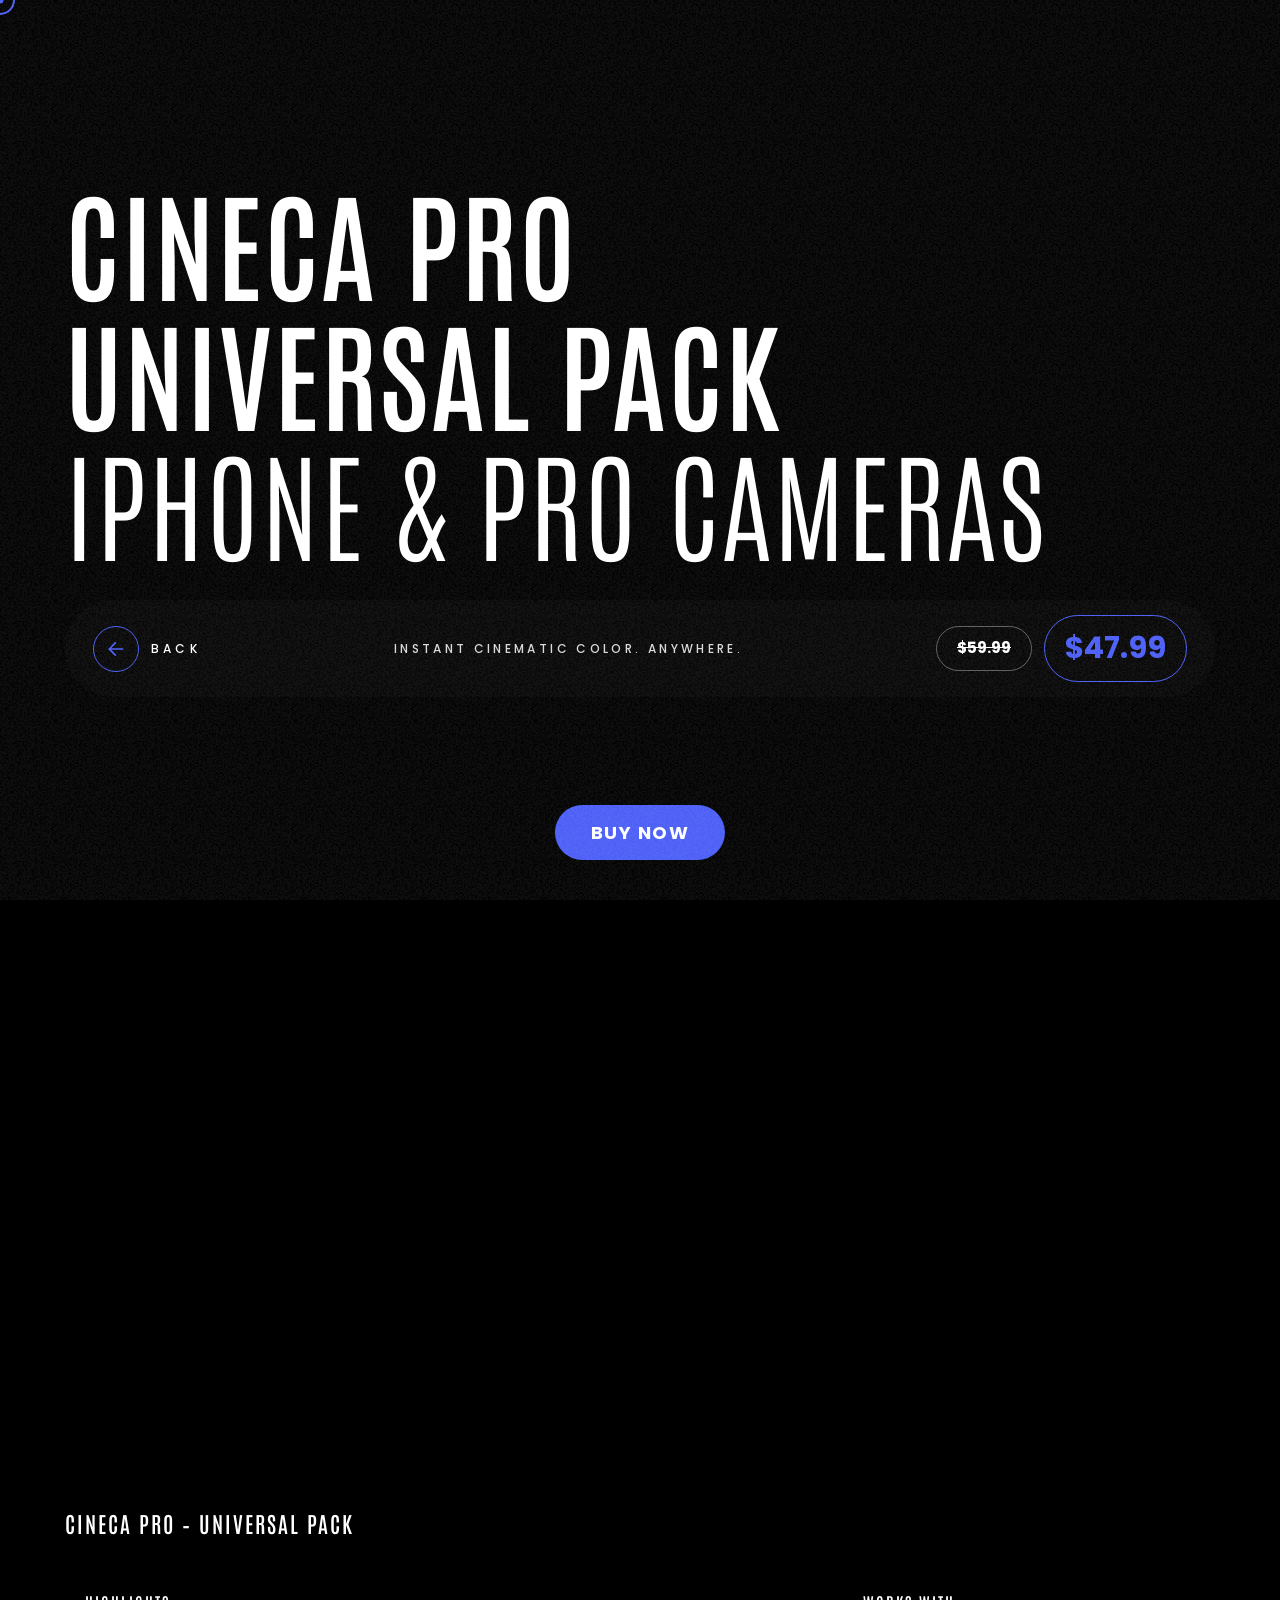
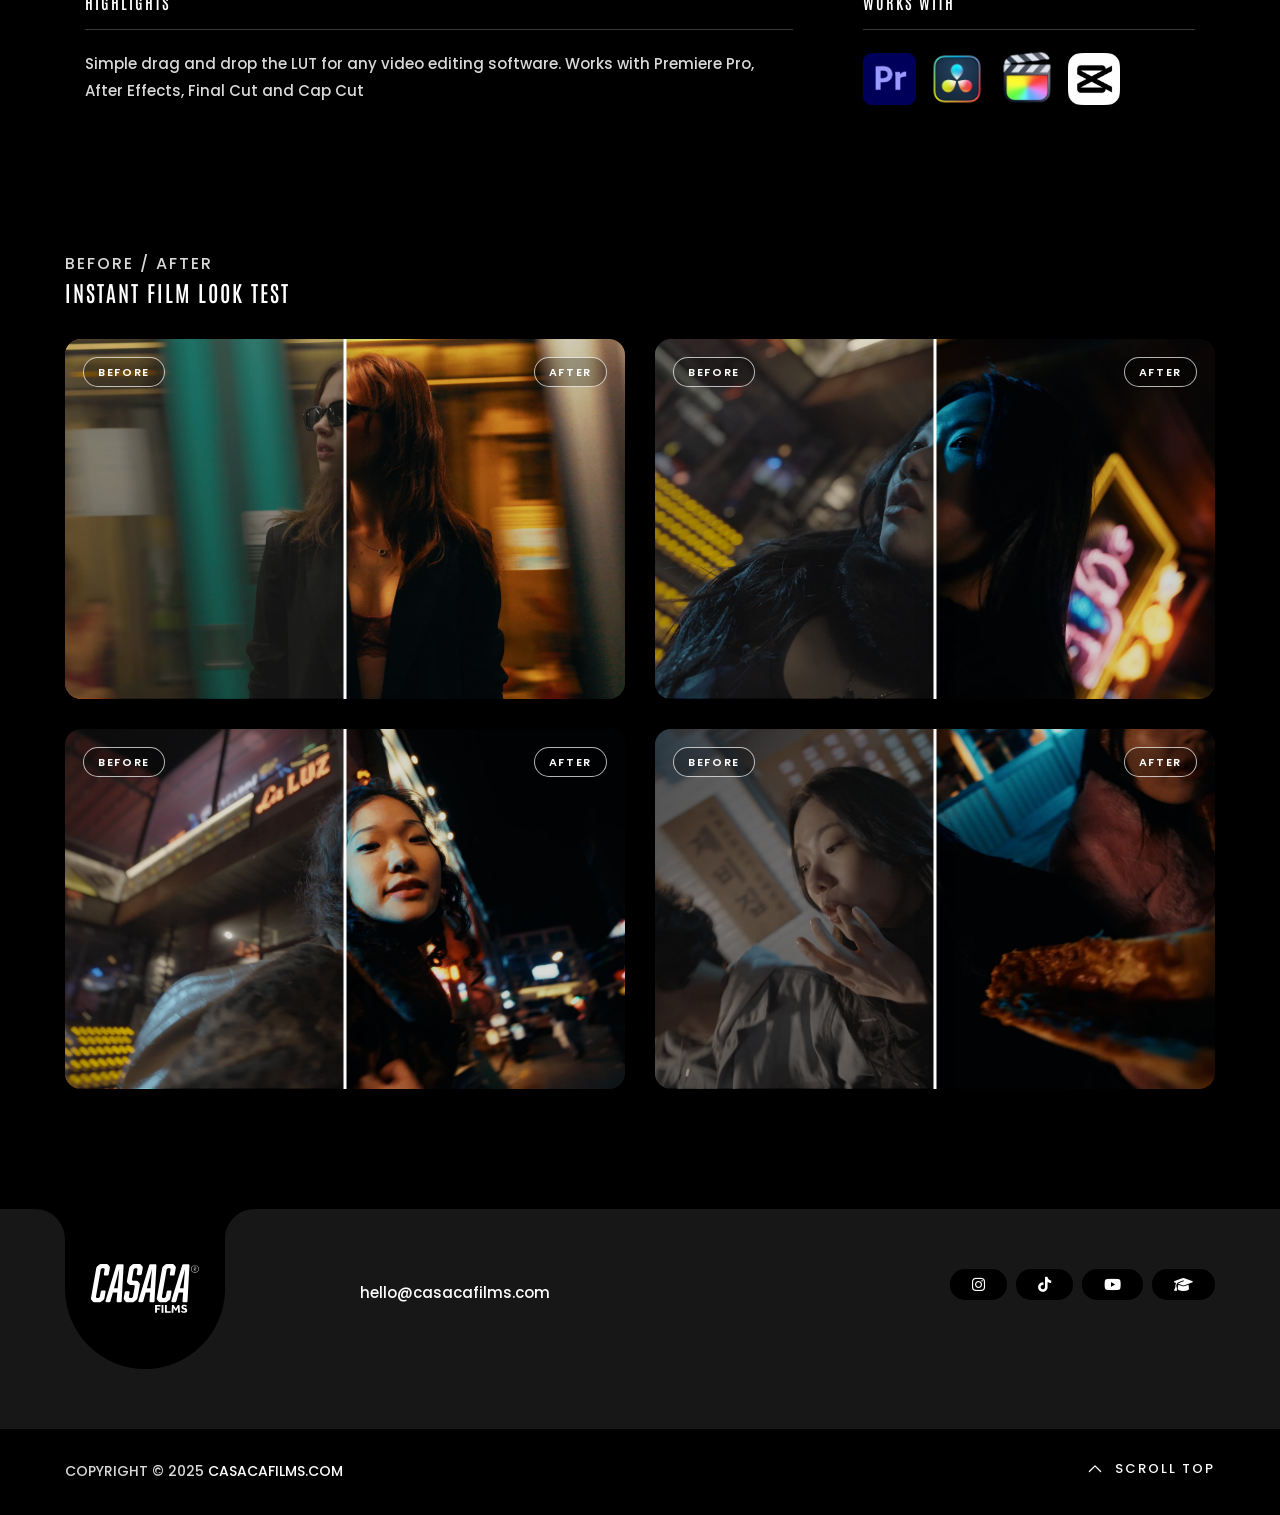
==== commit b666d7b1: "Add responsive styling for hero section in cineca.html, color.html, and sfx.html. Introduce layout a" ====
--- a/cineca.html
+++ b/cineca.html
@@ -189,6 +189,22 @@
             }
             .before-after-grid {
                 grid-template-columns: 1fr;
+            }
+            .hero-bar {
+                flex-direction: column;
+                align-items: flex-start;
+                gap: 12px;
+                border-radius: 24px;
+                padding: 16px 20px;
+            }
+            .hero-tagline {
+                width: 100%;
+                text-align: left;
+                letter-spacing: 0.18em;
+                line-height: 1.4;
+            }
+            .hero-price {
+                margin-left: 0;
             }
         }
 
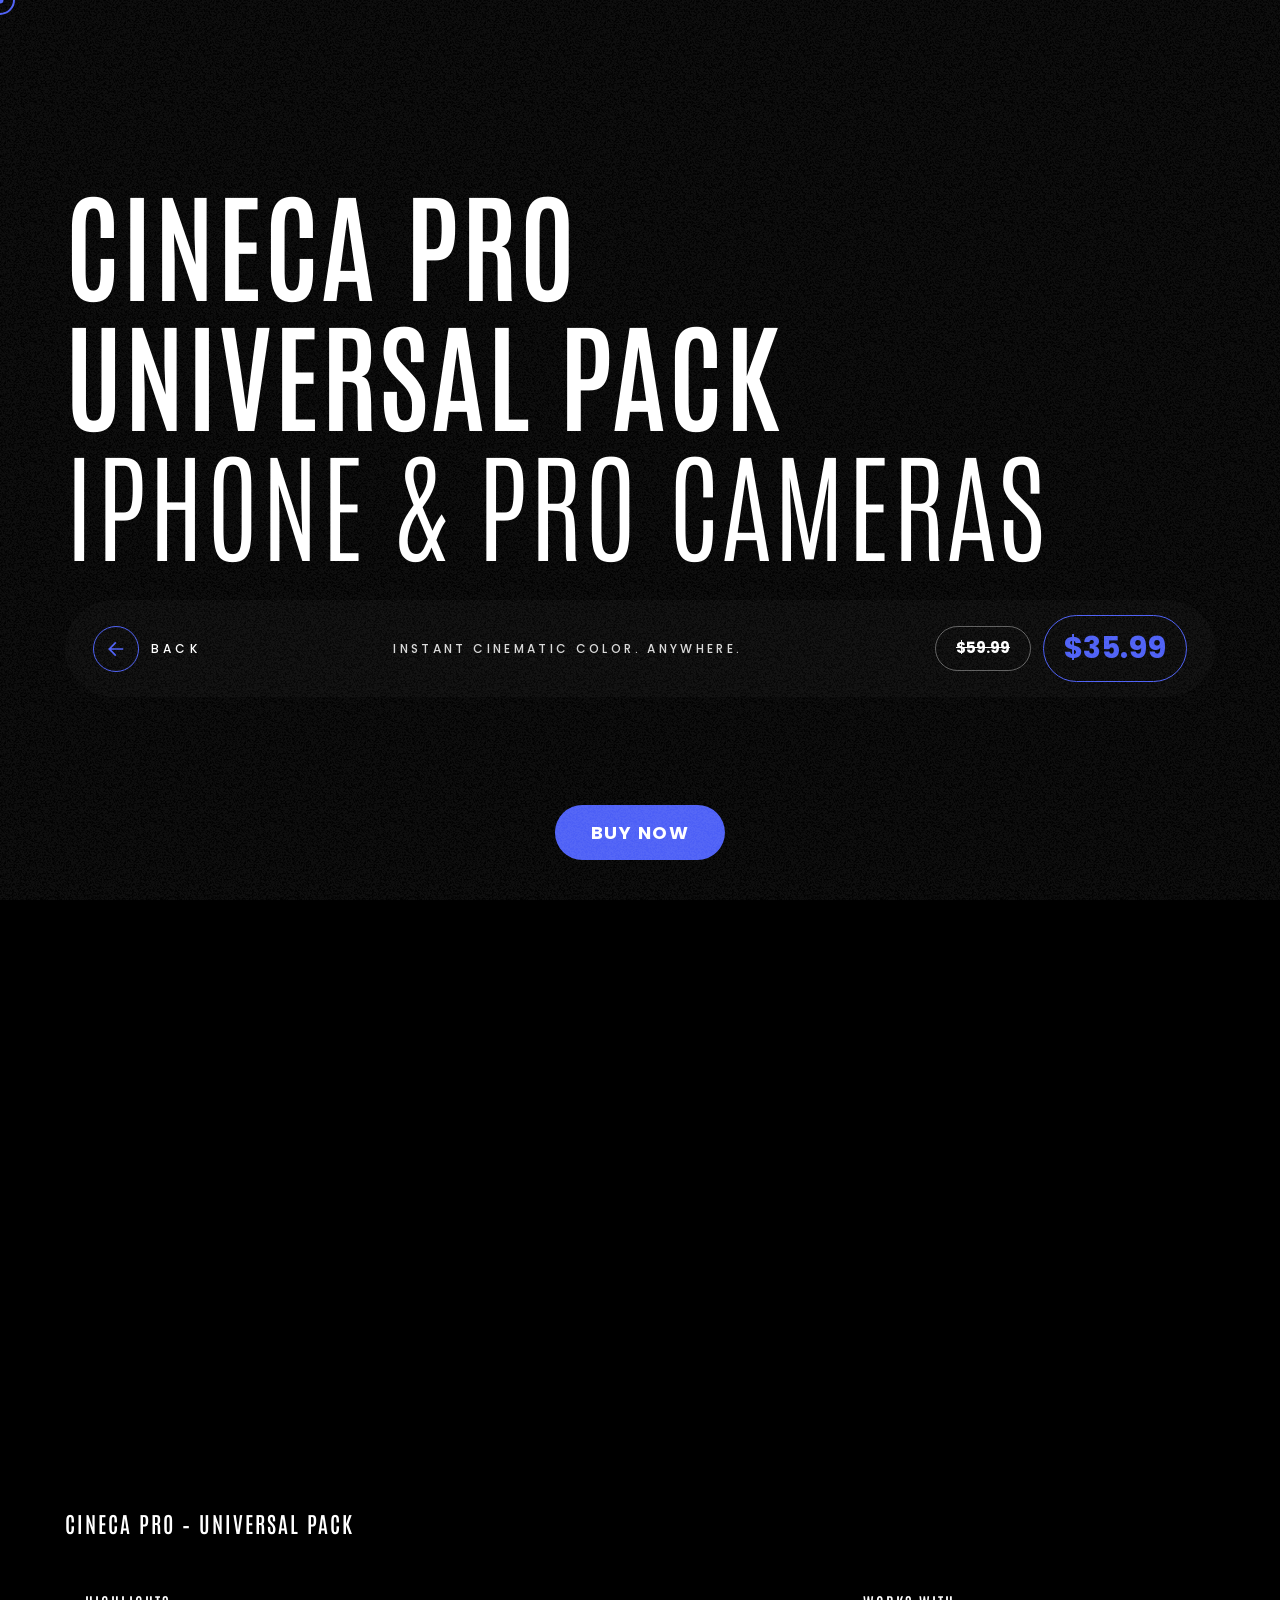
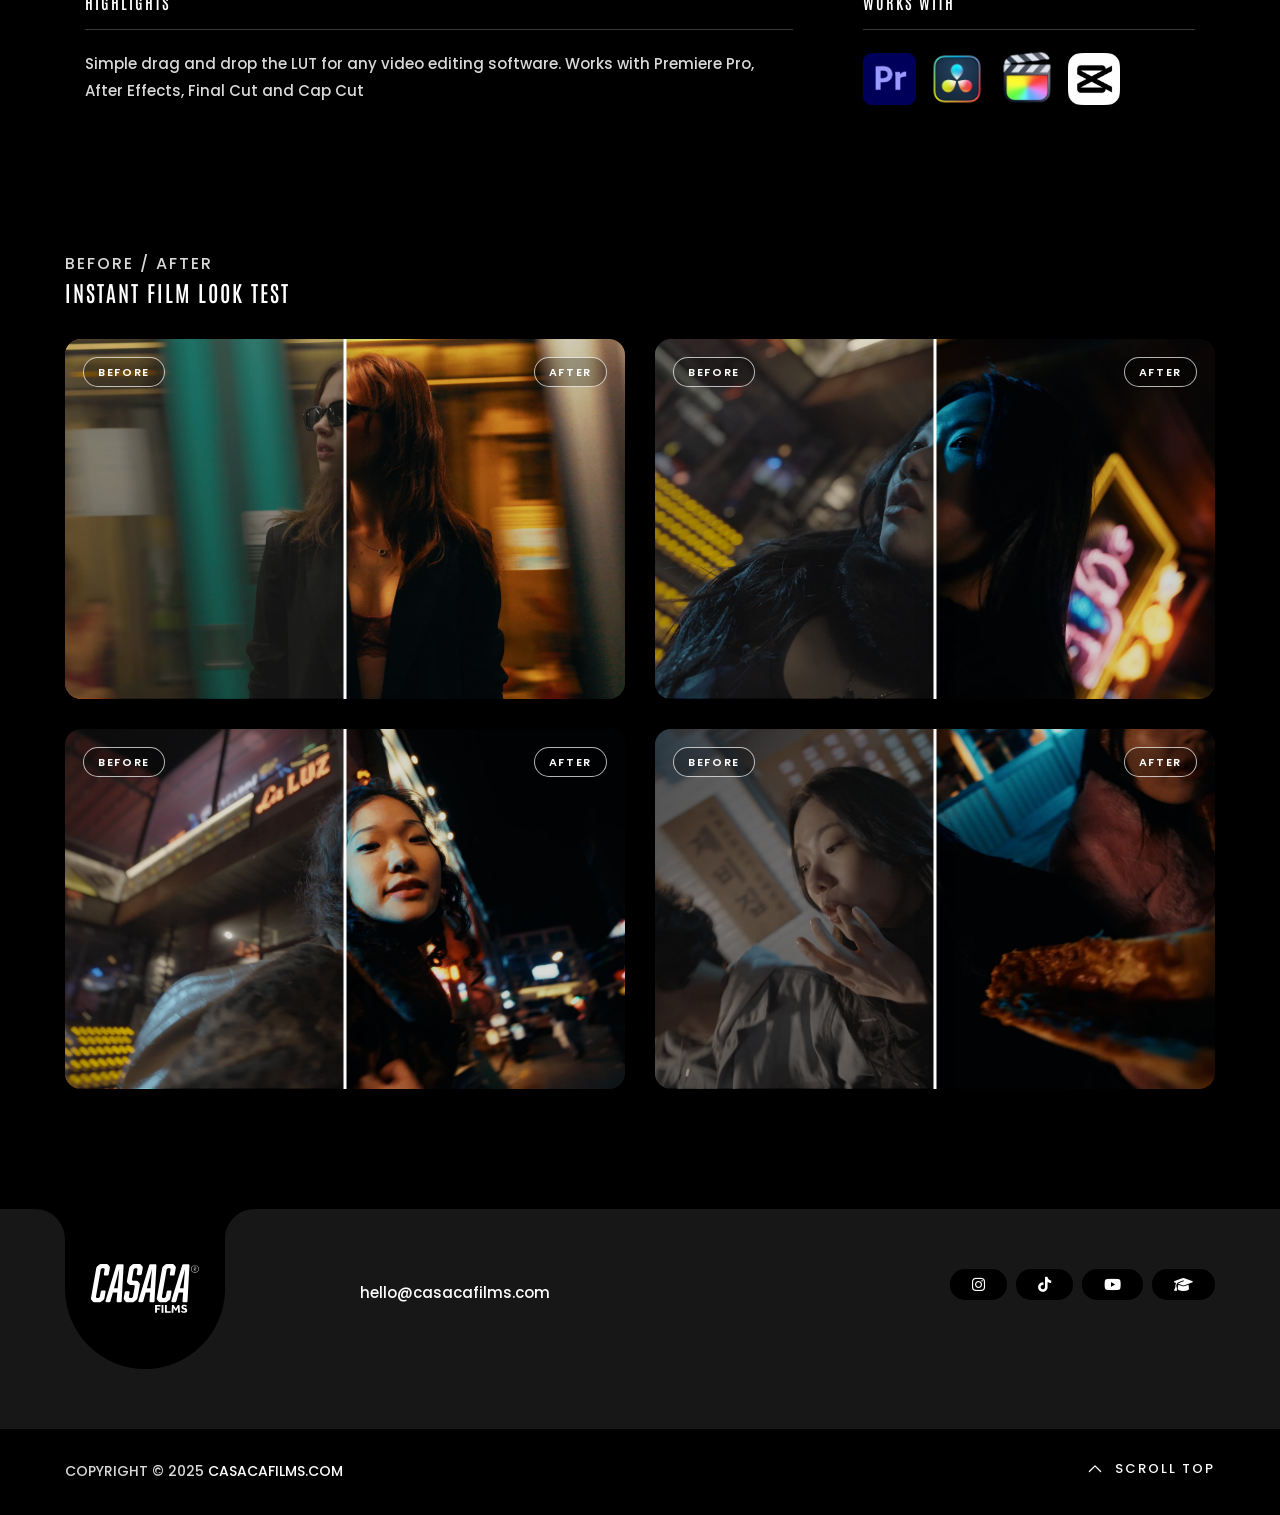
==== commit 80b96258: "Update pricing in cineca.html, color.html, and sfx.html to reflect new promotional rates, enhancing " ====
--- a/cineca.html
+++ b/cineca.html
@@ -217,7 +217,7 @@
 </head>
 
 <body class="v-dark">
-    <a class="buy-now-floating" href="https://buy.stripe.com/bJe9AS6WCbnVbIVeHP0ZW02?prefilled_promo_code=BLACKFRIDAY20" target="_blank" rel="noopener">BUY NOW</a>
+    <a class="buy-now-floating" href="https://buy.stripe.com/bJe9AS6WCbnVbIVeHP0ZW02?prefilled_promo_code=FRIDAY40" target="_blank" rel="noopener">BUY NOW</a>
 
     <svg width="0" height="0" class="p-absolute hidden">
         <defs>
@@ -532,7 +532,7 @@
 
                                 <div class="hero-price">
                                     <span class="price-pill old">$59.99</span>
-                                    <span class="price-pill new price-highlight">$47.99</span>
+                                    <span class="price-pill new price-highlight">$35.99</span>
                                 </div>
                             </div>
                         </div>
--- a/assets/css/style.css
+++ b/assets/css/style.css
@@ -6217,11 +6217,16 @@
 @media only screen and (max-width: 767px) {
   .dsn-testimonials.testimonials-small:not(.full-testimonials) .testimonials-inner {
     max-width: 100%;
+    overflow: hidden;
+  }
+  .dsn-testimonials.testimonials-small:not(.full-testimonials) .testimonials-inner .swiper,
+  .dsn-testimonials.testimonials-small:not(.full-testimonials) .testimonials-inner .swiper-container {
+    overflow: hidden;
   }
 }
 .dsn-testimonials.testimonials-small .testimonials-inner .testimonal-item {
   padding: 25px 30px;
-  min-height: 220px;
+  min-height: auto;
   display: flex;
 }
 .dsn-testimonials.testimonials-small .testimonials-inner .testimonal-item .content {
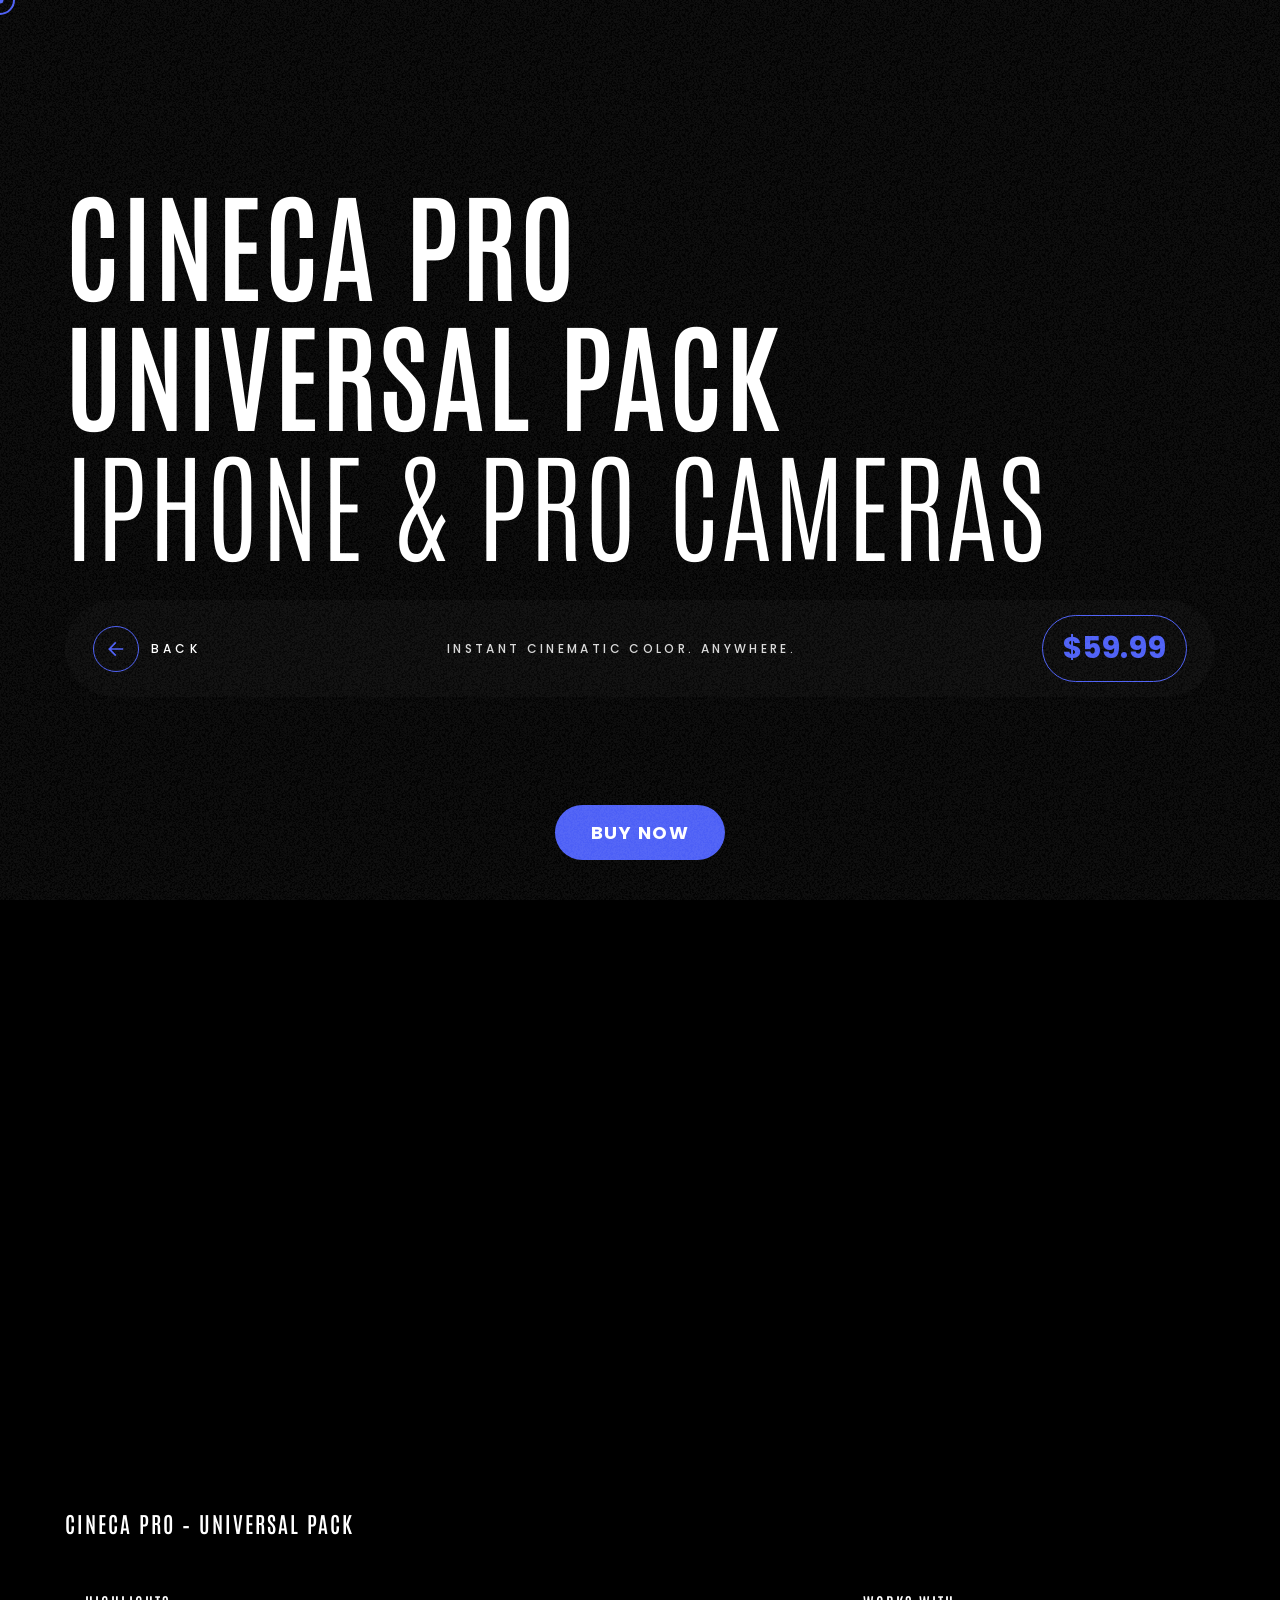
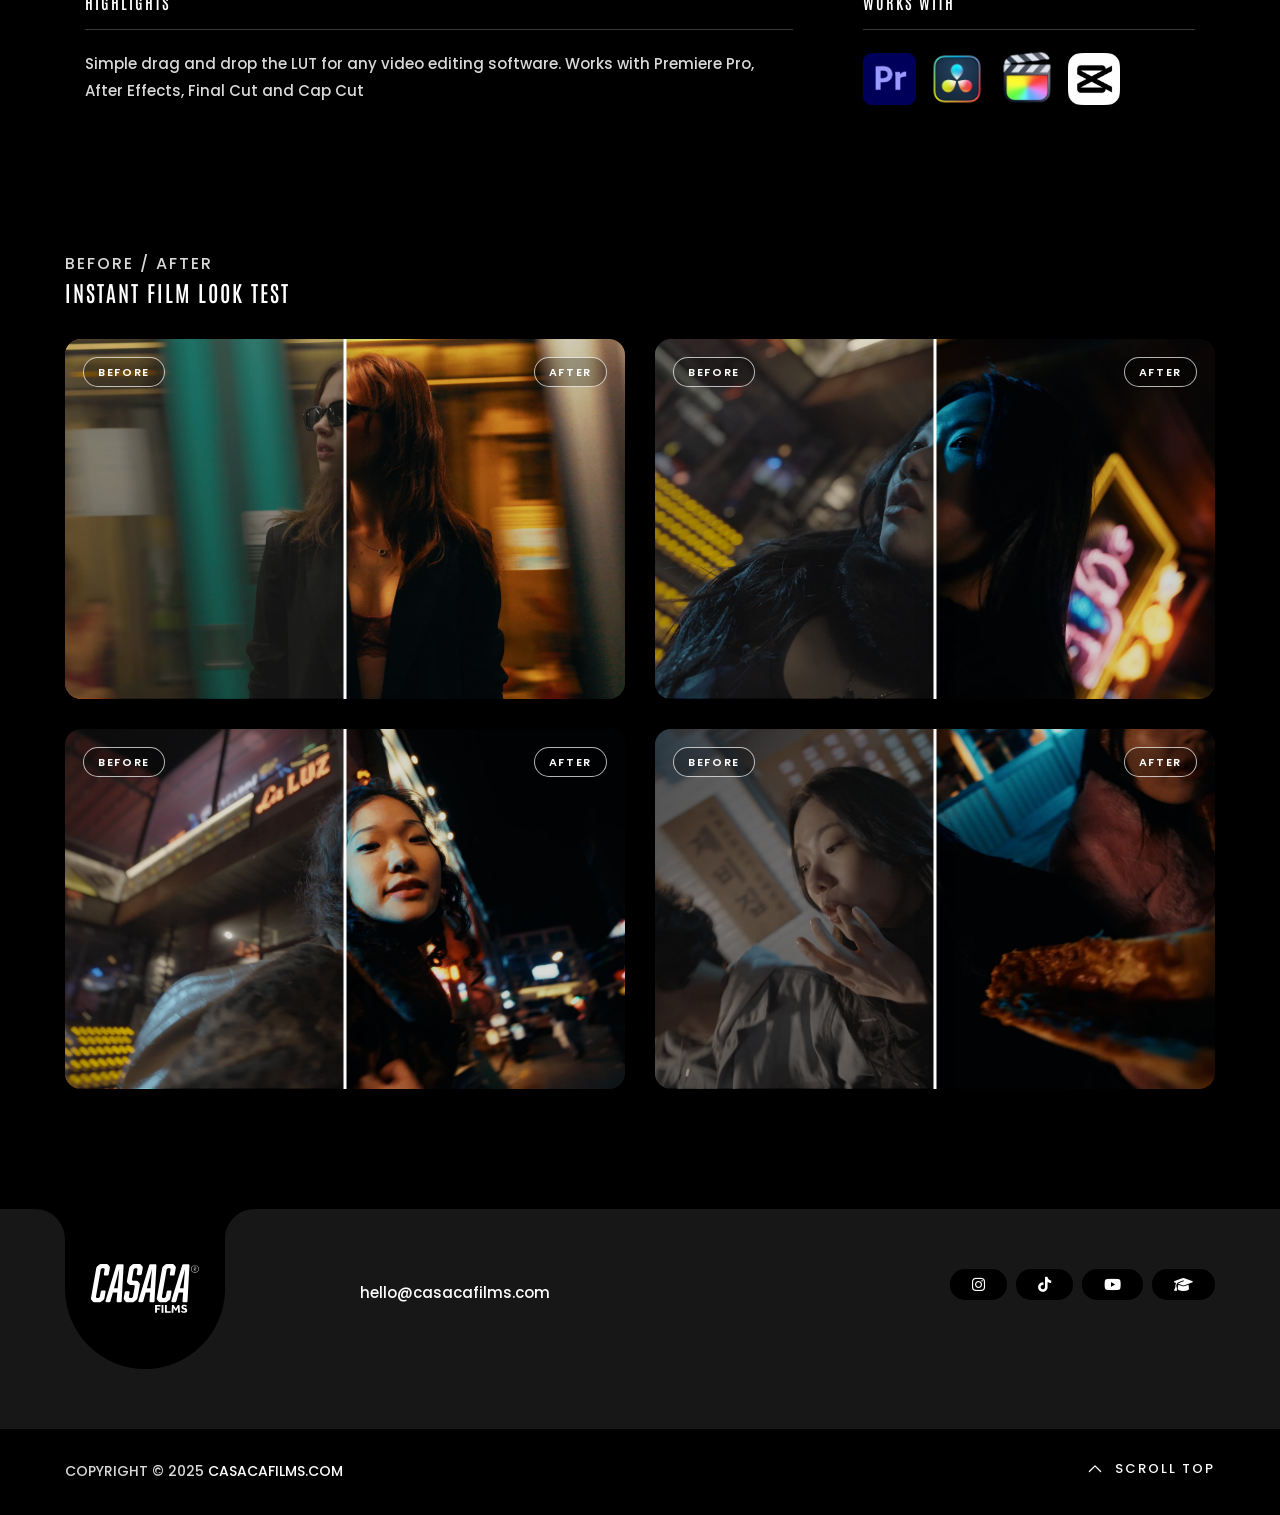
==== commit 66e0c402: "Update file permissions and enhance HTML structure with announcement bar in index.html. Adjust prici" ====
--- a/cineca.html
+++ b/cineca.html
@@ -214,10 +214,12 @@
             }
         }
     </style>
+            <script src="assets/js/clarity.js"></script>
+
 </head>
 
 <body class="v-dark">
-    <a class="buy-now-floating" href="https://buy.stripe.com/bJe9AS6WCbnVbIVeHP0ZW02?prefilled_promo_code=FRIDAY40" target="_blank" rel="noopener">BUY NOW</a>
+    <a class="buy-now-floating" href="https://buy.stripe.com/bJe9AS6WCbnVbIVeHP0ZW02" target="_blank" rel="noopener">BUY NOW</a>
 
     <svg width="0" height="0" class="p-absolute hidden">
         <defs>
@@ -531,8 +533,8 @@
                                 <span class="hero-tagline text-upper">Instant cinematic color. Anywhere.</span>
 
                                 <div class="hero-price">
-                                    <span class="price-pill old">$59.99</span>
-                                    <span class="price-pill new price-highlight">$35.99</span>
+                                    <!-- <span class="price-pill old">$59.99</span> -->
+                                    <span class="price-pill new price-highlight">$59.99</span>
                                 </div>
                             </div>
                         </div>
--- a/assets/css/style.css
+++ b/assets/css/style.css
@@ -2884,10 +2884,10 @@
 }
 
 .header-sm .title-lg {
-  font-size: 240px;
+  font-size: clamp(70px, 11vw, 150px);
   font-weight: 600;
-  line-height: 240px;
-  transform: scale3d(1.1, 1, 1);
+  line-height: 0.95;
+  transform: none;
 }
 .header-sm .icons {
   display: flex;
@@ -3989,6 +3989,16 @@
   transform: scaleX(1);
   opacity: 1;
 }
+@media only screen and (max-width: 767px) {
+  .flexibly-hover:hover .grid-item .content,
+  .flexibly-hover .grid-item:hover .content {
+    transform: none;
+    opacity: 1;
+  }
+  .flexibly-hover .grid-item .content {
+    transition: none;
+  }
+}
 
 .work-massonary .dsn-posts {
   display: flex;
@@ -7625,3 +7635,55 @@
   object-fit: contain;
   display: block;
 }
+
+/* Announcement bar for seasonal messaging */
+body.has-announcement-bar {
+  --announcement-bar-offset: clamp(48px, 5vw, 70px);
+}
+
+.announcement-bar {
+  background-color: #c8aa6e;
+  color: #050505;
+  text-align: center;
+  letter-spacing: 0.12em;
+  font-weight: 600;
+  font-size: 0.85rem;
+  position: sticky;
+  top: 0;
+  width: 100%;
+  z-index: 120;
+  display: flex;
+  align-items: center;
+  justify-content: center;
+  min-height: var(--announcement-bar-offset, 60px);
+  padding: 0 1.25rem;
+  box-shadow: 0 25px 45px rgba(0, 0, 0, 0.45);
+}
+
+body.has-announcement-bar .site-header {
+  top: calc(var(--announcement-bar-offset, 60px) + 30px);
+}
+
+body.has-announcement-bar #dsn_header.h-100-v {
+  min-height: calc(100vh - var(--announcement-bar-offset, 60px));
+  height: calc(100vh - var(--announcement-bar-offset, 60px));
+}
+
+body.has-announcement-bar #dsn_header .footer-head {
+  padding-bottom: clamp(20px, 3vw, 40px);
+}
+
+@media only screen and (max-width: 767px) {
+  .announcement-bar {
+    font-size: 0.75rem;
+    letter-spacing: 0.08em;
+    padding: 0 1rem;
+  }
+  body.has-announcement-bar .site-header {
+    top: calc(var(--announcement-bar-offset, 60px) + 15px);
+  }
+}
+
+.announcement-bar span {
+  display: inline-block;
+}
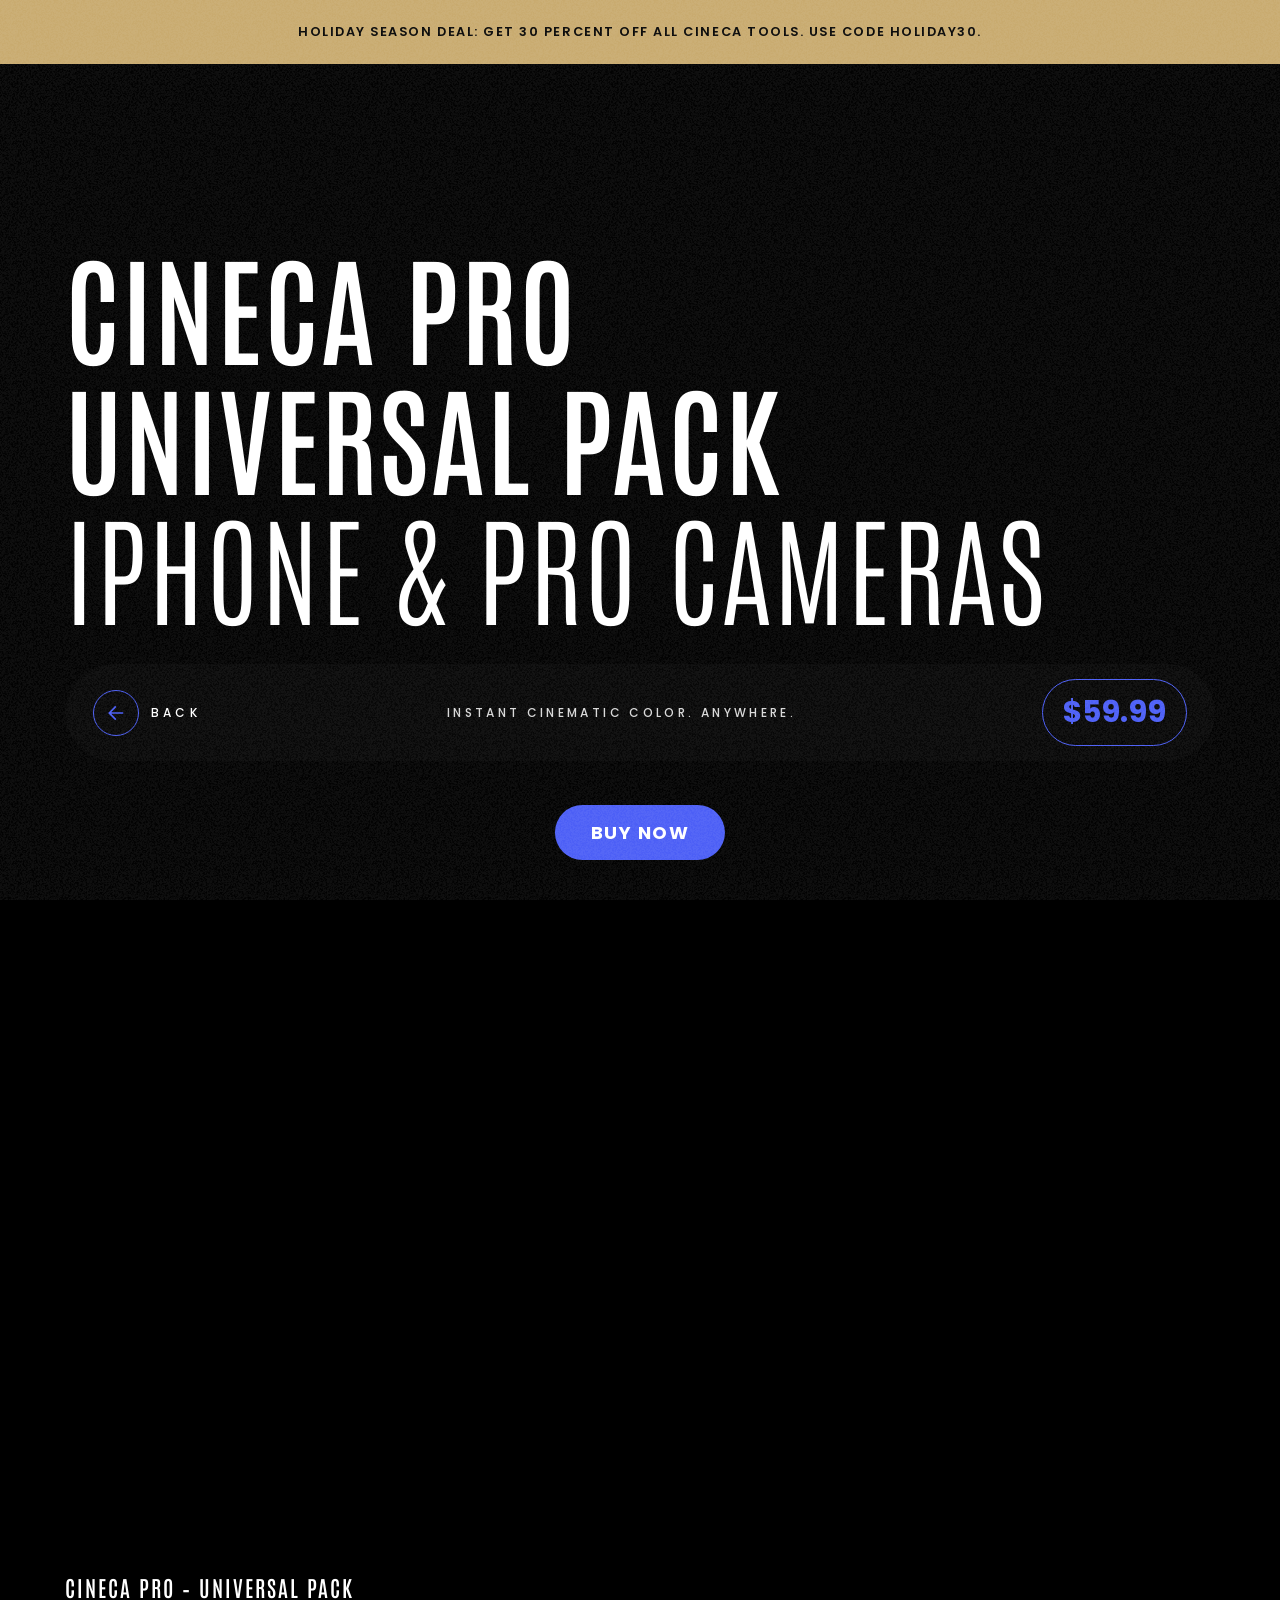
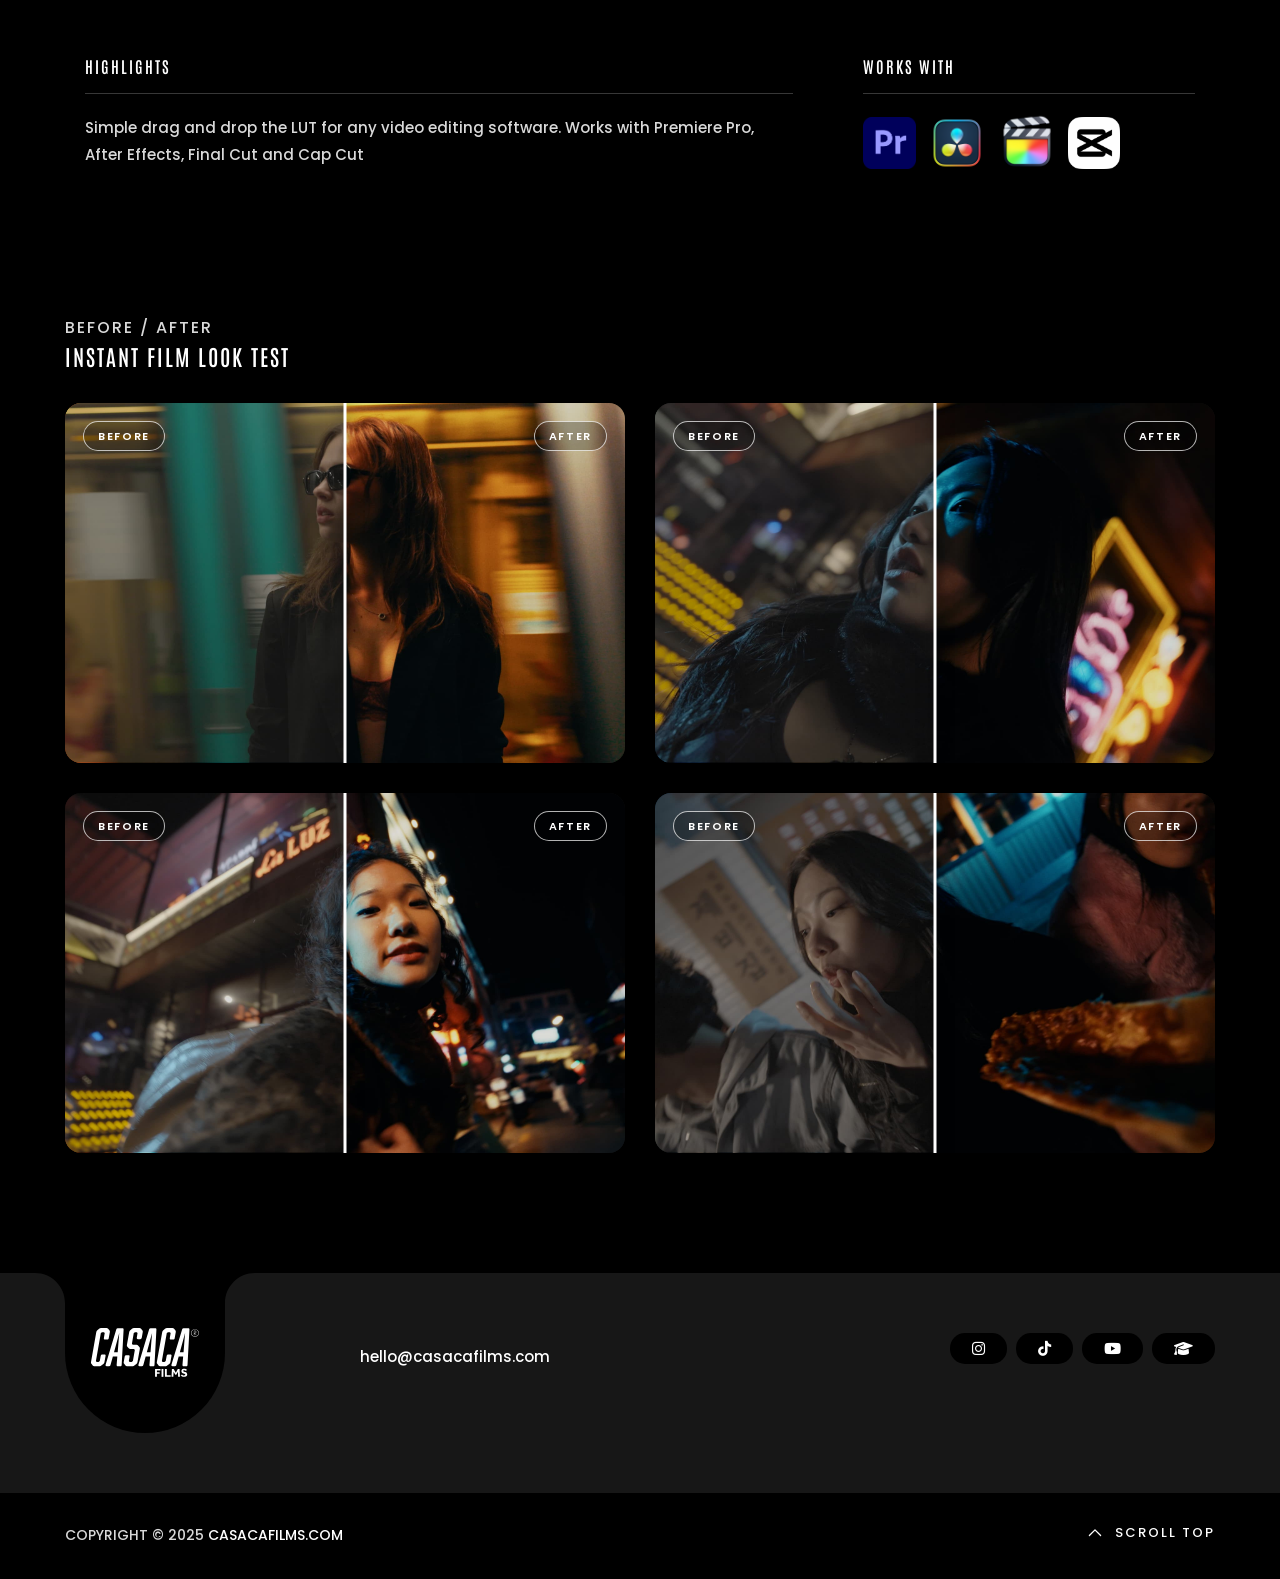
==== commit 3da386d4: "Implement holiday announcement bar across multiple HTML files and update promotional text for consis" ====
--- a/cineca.html
+++ b/cineca.html
@@ -218,7 +218,11 @@
 
 </head>
 
-<body class="v-dark">
+<body class="v-dark has-announcement-bar">
+
+    <div class="announcement-bar text-upper">
+        <span>Holiday Season Deal: Get 30 percent off all Cineca tools. Use code HOLIDAY30.</span>
+    </div>
     <a class="buy-now-floating" href="https://buy.stripe.com/bJe9AS6WCbnVbIVeHP0ZW02" target="_blank" rel="noopener">BUY NOW</a>
 
     <svg width="0" height="0" class="p-absolute hidden">
--- a/assets/css/style.css
+++ b/assets/css/style.css
@@ -2889,6 +2889,15 @@
   line-height: 0.95;
   transform: none;
 }
+@media only screen and (max-width: 575px) {
+  .header-sm .title-lg {
+    line-height: 1.45;
+    letter-spacing: 0.1em;
+  }
+  .header-sm .title-lg + .title-lg {
+    margin-top: 0.45em;
+  }
+}
 .header-sm .icons {
   display: flex;
   align-items: center;
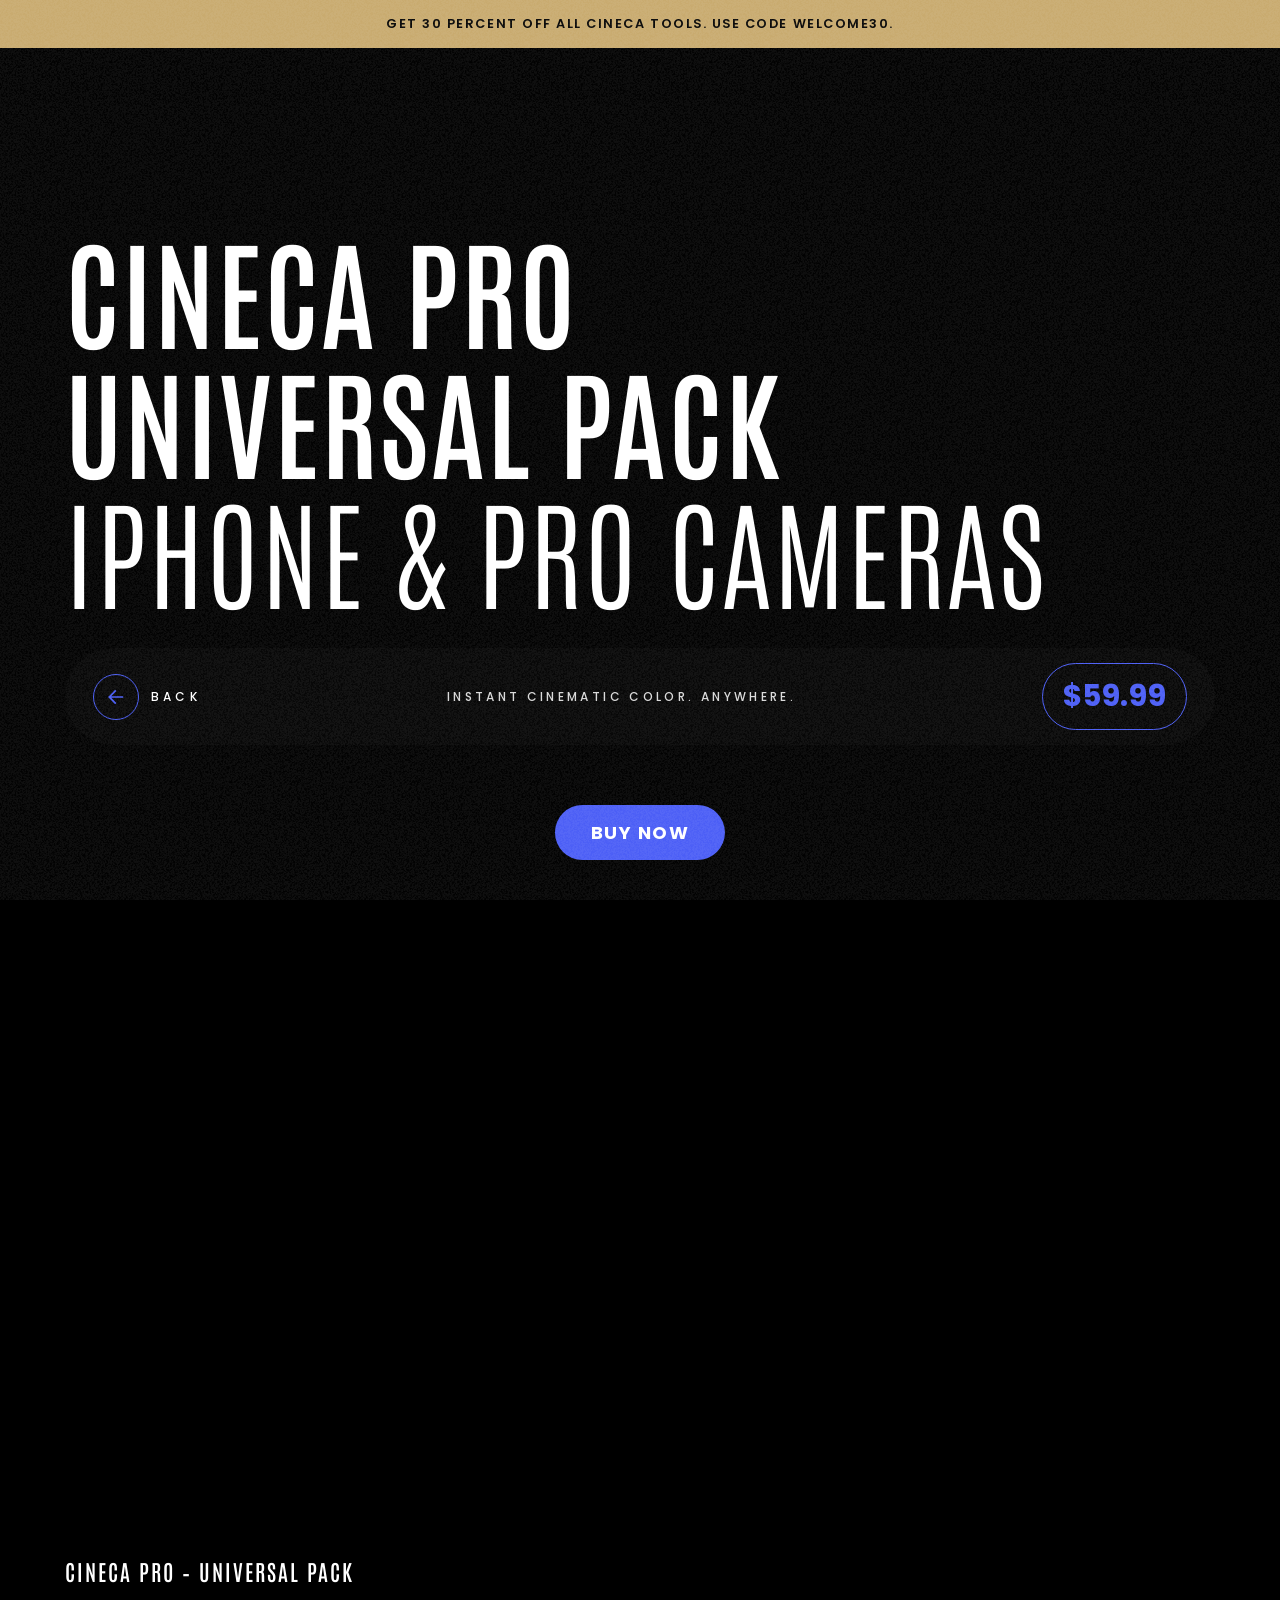
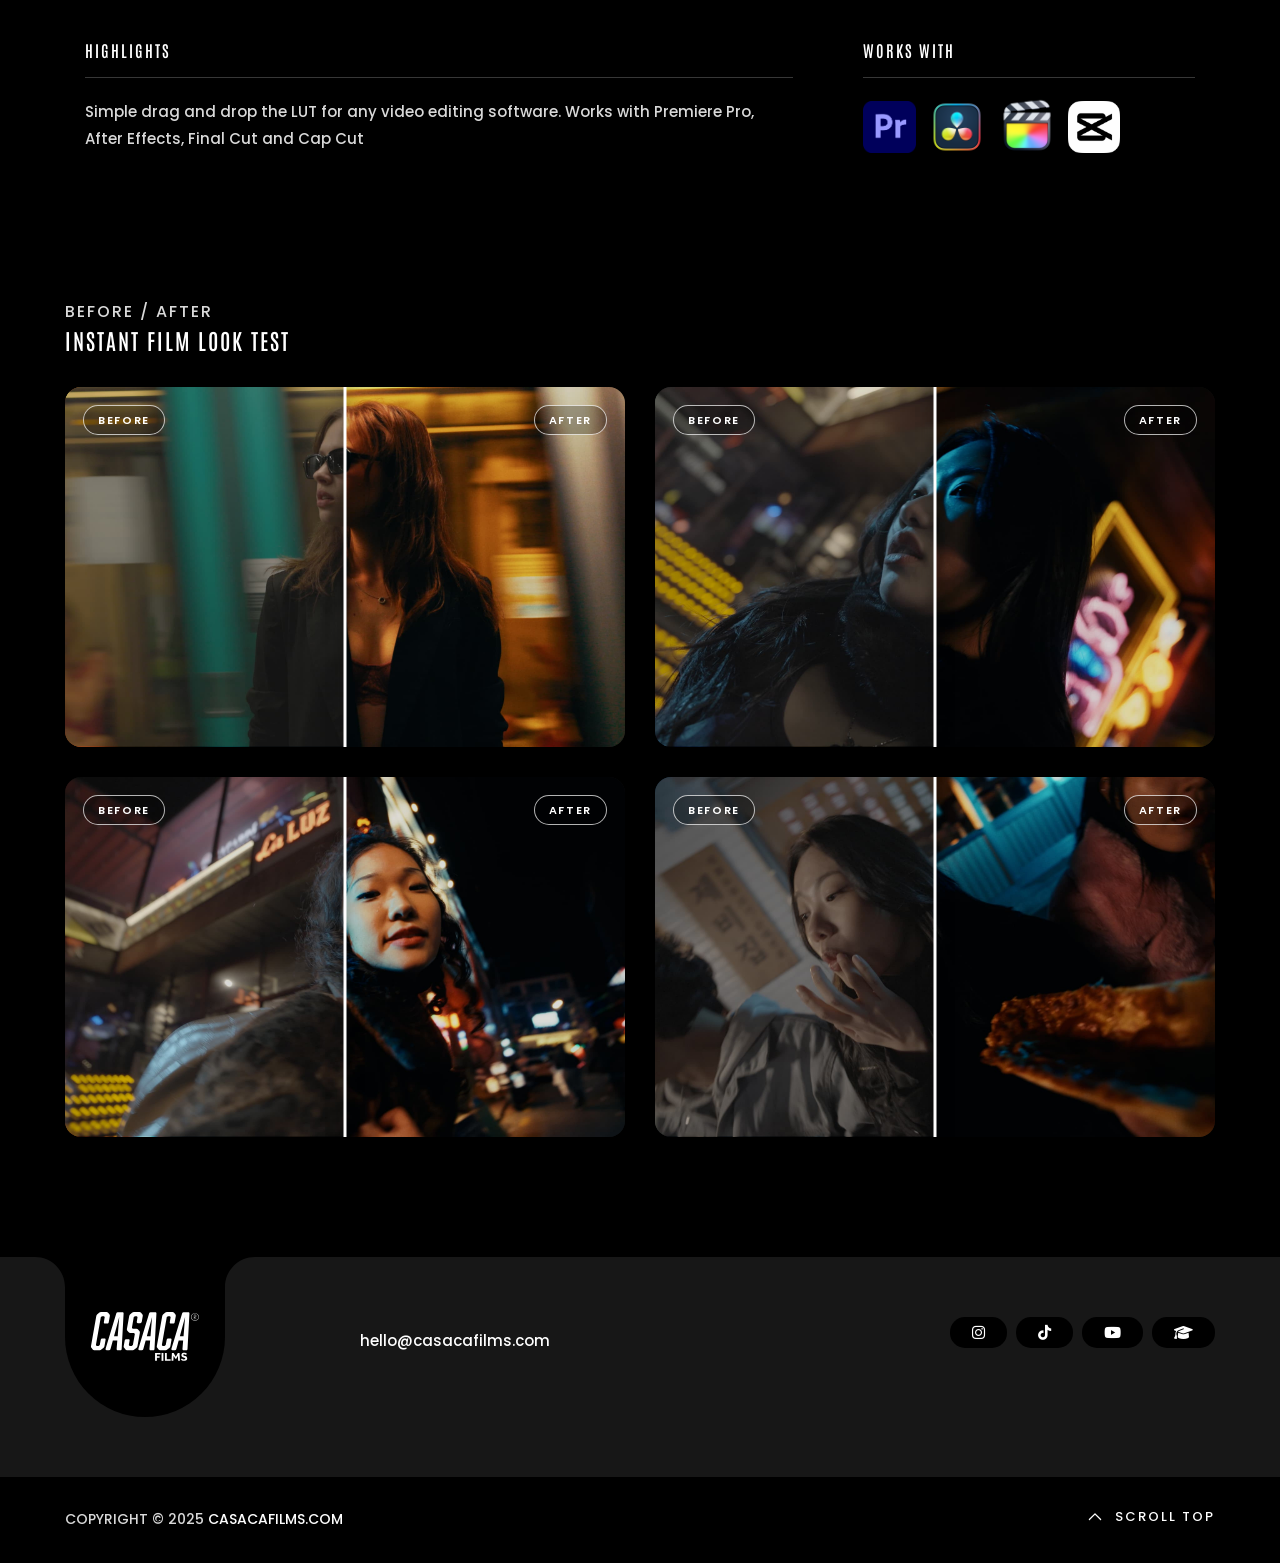
==== commit bffd16e0: "Update page titles and promotional text across multiple HTML files for consistency. Change titles to" ====
--- a/cineca.html
+++ b/cineca.html
@@ -13,7 +13,7 @@
     <link rel="icon" href="assets/img/logo-32x32.png" sizes="32x32" />
     <link rel="icon" href="assets/img/logo-192x192.png" sizes="192x192" />
 
-    <title>CINECA PRO – Universal Pack</title>
+    <title>CINECA PRO – Universal Pack  | Casaca Films</title>
 
     <link href="assets/css/plugins.css" rel="stylesheet" />
     <link rel="stylesheet" href="assets/css/style.css">
@@ -221,7 +221,7 @@
 <body class="v-dark has-announcement-bar">
 
     <div class="announcement-bar text-upper">
-        <span>Holiday Season Deal: Get 30 percent off all Cineca tools. Use code HOLIDAY30.</span>
+        <span>Get 30 percent off all Cineca tools. Use code WELCOME30.</span>
     </div>
     <a class="buy-now-floating" href="https://buy.stripe.com/bJe9AS6WCbnVbIVeHP0ZW02" target="_blank" rel="noopener">BUY NOW</a>
 
--- a/assets/css/style.css
+++ b/assets/css/style.css
@@ -37,8 +37,10 @@
       - captions
     12.Version Light
 
--------------------------------------------------------------*/
-:root, :root .v-light, :root .v-light-head {
+---------------------------------------------------------*/
+:root,
+:root .v-light,
+:root .v-light-head {
   --bg-color: #F3F3F3;
   --assistant-color: #E9E9E9;
   --theme-color: #4A5DF6;
@@ -55,13 +57,23 @@
   */
   --divider-color: var(--border-color);
 }
-:root .background-theme, :root.background-theme, :root .calendar_wrap table tr td#today, :root .v-light .background-theme, :root .v-light.background-theme, :root .v-light .calendar_wrap table tr td#today, :root .v-light-head .background-theme, :root .v-light-head.background-theme, :root .v-light-head .calendar_wrap table tr td#today {
+
+:root .background-theme,
+:root.background-theme,
+:root .calendar_wrap table tr td#today,
+:root .v-light .background-theme,
+:root .v-light.background-theme,
+:root .v-light .calendar_wrap table tr td#today,
+:root .v-light-head .background-theme,
+:root .v-light-head.background-theme,
+:root .v-light-head .calendar_wrap table tr td#today {
   --heading-color: #fff;
   --font-color: #fff;
   color: var(--font-color);
 }
 
-:root .v-dark, :root .v-dark-head {
+:root .v-dark,
+:root .v-dark-head {
   --bg-color: #000;
   --assistant-color: #171717;
   --theme-color: #4A5DF6;
@@ -90,7 +102,7 @@
 }
 
 .price-highlight {
-  font-size: 2em!important;
+  font-size: 2em !important;
   color: var(--theme-color) !important;
   font-weight: 700;
 }
@@ -116,35 +128,44 @@
   --bg-overlay: #000;
   --overlay-blend-mode: unset;
 }
+
 @media only screen and (min-width: 1400px) {
   :root {
     --dsn-gap-container: 100px;
     --title-heading: 65px;
   }
-  :root .container, :root .dsn-left-container, :root .dsn-right-container {
+
+  :root .container,
+  :root .dsn-left-container,
+  :root .dsn-right-container {
     --dsn-gap-container: 50px;
   }
 }
+
 @media only screen and (max-width: 1399px) {
   :root {
     --dsn-gap-container: 50px;
     --title-heading: 65px;
   }
 }
+
 @media only screen and (max-width: 1200px) {
   :root {
     --title-heading: 65px;
   }
 }
+
 @media only screen and (min-width: 992px) {
   :root {
     --margin-padding: 120px;
     --box-padding: 80px 40px;
   }
+
   :root .d-lg-none {
     display: none;
   }
 }
+
 @media only screen and (max-width: 991px) {
   :root {
     --margin-padding: 80px;
@@ -152,17 +173,20 @@
     --title-heading: 45px;
   }
 }
+
 @media only screen and (min-width: 768px) and (max-width: 991px) {
   :root {
     --dsn-gap-container: 40px;
   }
 }
+
 @media only screen and (min-width: 576px) and (max-width: 767px) {
   :root {
     --dsn-gap-container: 25px;
     --title-heading: 47px;
   }
 }
+
 @media only screen and (max-width: 575px) {
   :root {
     --dsn-gap-container: 15px;
@@ -228,21 +252,26 @@
   0% {
     transform: translate(0, 0);
   }
+
   25% {
     transform: translate(-2px, 1px);
   }
+
   50% {
     transform: translate(1px, -2px);
   }
+
   75% {
     transform: translate(-1px, 2px);
   }
+
   100% {
     transform: translate(0, 0);
   }
 }
 
-#dsn_cursor, #dsn_cursor_inner {
+#dsn_cursor,
+#dsn_cursor_inner {
   position: fixed;
   top: 0;
   left: 0;
@@ -257,11 +286,13 @@
   overflow: hidden;
   position: relative;
 }
+
 .marquee-holder {
   grid-column: 1 / -1;
   display: flex;
   justify-content: center;
 }
+
 .marquee-holder .container {
   margin: 0 auto;
   width: 100%;
@@ -286,10 +317,12 @@
   justify-content: center;
   box-shadow: 0 18px 35px rgba(0, 0, 0, 0.35);
 }
+
 .buy-now-floating:hover {
   background: #fff26a;
   color: #121212;
 }
+
 @media (max-width: 768px) {
   .buy-now-floating {
     bottom: 20px;
@@ -322,15 +355,21 @@
   from {
     transform: translateX(0);
   }
+
   to {
     transform: translateX(-50%);
   }
 }
-body:not(.dsn-cursor-effect) #dsn_cursor, body:not(.dsn-cursor-effect) #dsn_cursor_inner {
+
+body:not(.dsn-cursor-effect) #dsn_cursor,
+body:not(.dsn-cursor-effect) #dsn_cursor_inner {
   display: none;
 }
+
 @media only screen and (max-width: 991px) {
-  #dsn_cursor, #dsn_cursor_inner {
+
+  #dsn_cursor,
+  #dsn_cursor_inner {
     display: none;
   }
 }
@@ -340,6 +379,7 @@
   height: 30px;
   border: 2px solid var(--theme-color);
 }
+
 #dsn_cursor path {
   display: none;
   stroke-dasharray: 400;
@@ -363,34 +403,42 @@
   overflow: hidden;
   left: 0;
 }
+
 #dsn_preloader .bg-load {
   z-index: -1;
 }
+
 @media only screen and (min-width: 992px) {
   #dsn_preloader {
-    --width-loading-circle: 25vw ;
-  }
-}
+    --width-loading-circle: 25vw;
+  }
+}
+
 @media only screen and (max-width: 991px) {
   #dsn_preloader {
-    --width-loading-circle: 50vw ;
-  }
-}
-#dsn_preloader .logo-box:after, #dsn_preloader .logo-box:before {
+    --width-loading-circle: 50vw;
+  }
+}
+
+#dsn_preloader .logo-box:after,
+#dsn_preloader .logo-box:before {
   content: "";
   position: absolute;
   left: 0;
   height: 2px;
   bottom: -5px;
 }
+
 #dsn_preloader .logo-box:after {
   width: var(--wd-progress, 0);
   background-color: var(--heading-color);
 }
+
 #dsn_preloader .logo-box:before {
   width: 100%;
   background-color: var(--border-color);
 }
+
 #dsn_preloader .loading-count {
   color: var(--heading-color);
   position: absolute;
@@ -401,6 +449,7 @@
   font-weight: 400;
   letter-spacing: 0;
 }
+
 #dsn_preloader .loading-text {
   position: absolute;
   color: var(--heading-color);
@@ -413,71 +462,89 @@
   bottom: 50px;
   left: var(--dsn-gap-container);
 }
+
 .dsnload .dsnload__img {
   display: block;
   transform-origin: bottom left;
   animation: moveIn 2s 0s cubic-bezier(0.36, 0, 0.06, 1) alternate infinite;
 }
+
 .dsnload .dsnload__img img {
   width: 96px;
 }
+
 .dsnload .dsnload__row:nth-child(1) {
   -webkit-clip-path: polygon(-10% 75%, 110% 75%, 110% 110%, -10% 110%);
-          clip-path: polygon(-10% 75%, 110% 75%, 110% 110%, -10% 110%);
-}
+  clip-path: polygon(-10% 75%, 110% 75%, 110% 110%, -10% 110%);
+}
+
 .dsnload .dsnload__row:nth-child(1) .dsnload__img {
   transform: translateY(-0.1em);
 }
+
 .dsnload .dsnload__row:nth-child(2) {
   -webkit-clip-path: polygon(-10% 50%, 110% 50%, 110% 75.3%, -10% 75.3%);
-          clip-path: polygon(-10% 50%, 110% 50%, 110% 75.3%, -10% 75.3%);
-}
+  clip-path: polygon(-10% 50%, 110% 50%, 110% 75.3%, -10% 75.3%);
+}
+
 .dsnload .dsnload__row:nth-child(2) .dsnload__img {
   transform: translateY(-0.3em) scaleY(1.1);
 }
+
 .dsnload .dsnload__row:nth-child(3) {
   -webkit-clip-path: polygon(-10% 25%, 110% 25%, 110% 50.3%, -10% 50.3%);
-          clip-path: polygon(-10% 25%, 110% 25%, 110% 50.3%, -10% 50.3%);
-}
+  clip-path: polygon(-10% 25%, 110% 25%, 110% 50.3%, -10% 50.3%);
+}
+
 .dsnload .dsnload__row:nth-child(3) .dsnload__img {
   transform: translateY(-0.5em) scaleY(1.2);
 }
+
 .dsnload .dsnload__row:nth-child(4) {
   -webkit-clip-path: polygon(-10% 0%, 110% 0%, 110% 25.3%, -10% 25.3%);
-          clip-path: polygon(-10% 0%, 110% 0%, 110% 25.3%, -10% 25.3%);
-}
+  clip-path: polygon(-10% 0%, 110% 0%, 110% 25.3%, -10% 25.3%);
+}
+
 .dsnload .dsnload__row:nth-child(4) .dsnload__img {
   transform: translateY(-0.7em) scaleY(1.3);
 }
+
 .dsnload .dsnload__row.dsnload__row--sibling {
   position: absolute;
   top: 0;
   left: 0;
   -webkit-user-select: none;
-          user-select: none;
+  user-select: none;
 }
 
 @keyframes moveIn {
-  50%, 100% {
+
+  50%,
+  100% {
     transform: translateY(0em);
   }
+
   0% {
     opacity: 0;
     filter: blur(5px);
   }
+
   100% {
     opacity: 1;
     filter: blur(0px);
   }
 }
+
 @keyframes spin {
   0% {
     transform: rotate(0deg);
   }
+
   100% {
     transform: rotate(360deg);
   }
 }
+
 .day-night {
   position: fixed;
   z-index: 100;
@@ -487,24 +554,28 @@
   cursor: pointer;
   text-align: center;
 }
+
 @media only screen and (min-width: 1400px) {
   .day-night {
     left: 20px;
   }
 }
+
 @media only screen and (max-width: 1399px) {
   .day-night {
     left: 10px;
   }
 }
+
 .day-night svg {
   width: 30px;
   height: 30px;
 }
+
 .day-night .title-mode {
   writing-mode: vertical-rl;
   -webkit-text-orientation: mixed;
-          text-orientation: mixed;
+  text-orientation: mixed;
   margin-top: 10px;
   letter-spacing: 7px;
   background-color: var(--assistant-color);
@@ -514,6 +585,7 @@
   border-radius: 0 0 15px 15px;
   line-height: 38px;
 }
+
 .day-night .title-mode:before {
   content: "";
   position: absolute;
@@ -525,6 +597,7 @@
   z-index: -1;
   border-radius: 15px 15px 0 0;
 }
+
 @media only screen and (max-width: 991px) {
   .day-night {
     top: 30px;
@@ -532,6 +605,7 @@
     display: none;
   }
 }
+
 @media only screen and (max-width: 767px) {
   .day-night {
     top: 50px;
@@ -539,6 +613,7 @@
     display: none;
   }
 }
+
 .day-night .night,
 .day-night .moon {
   position: absolute;
@@ -553,38 +628,46 @@
   border-radius: 100%;
   opacity: 0;
 }
+
 .day-night .night svg,
 .day-night .moon svg {
   width: 100%;
   height: 100%;
 }
+
 .day-night .night {
   border: 1px solid rgba(255, 255, 255, 0.18);
   background-color: #fff;
   opacity: 1;
 }
+
 .day-night .night svg {
   fill: #000;
   width: 100%;
   height: 100%;
 }
+
 .day-night .moon {
   border: 1px solid rgba(255, 255, 255, 0.18);
   background-color: #000;
   opacity: 0;
 }
+
 .day-night .moon svg {
   transform: rotate(270deg);
   fill: #f0f0f0;
 }
+
 .v-light .day-night .night {
   opacity: 0;
 }
+
 .v-light .day-night .moon {
   opacity: 1;
 }
 
-#main_root:before, #main_root:after {
+#main_root:before,
+#main_root:after {
   clear: both;
   min-height: 1px;
   display: block;
@@ -595,7 +678,8 @@
   z-index: 1;
 }
 
-.elementor-widget-dsn_bg_mask.elementor-element.elementor-absolute, .elementor-widget-dsn_bg_mask.elementor-element.elementor-fixed {
+.elementor-widget-dsn_bg_mask.elementor-element.elementor-absolute,
+.elementor-widget-dsn_bg_mask.elementor-element.elementor-fixed {
   z-index: 0;
 }
 
@@ -607,15 +691,18 @@
   height: 100%;
   z-index: 99;
 }
+
 .bg-load svg {
   fill: var(--dsn-color-icon, var(--theme-color));
   pointer-events: none;
   width: 100%;
   height: 150px;
 }
+
 .bg-load svg.dsn-separator-bottom {
   transform: translateY(148px);
 }
+
 .bg-load svg.dsn-separator-top {
   transform: translateY(-148px) rotate(180deg);
 }
@@ -636,7 +723,8 @@
   pointer-events: none;
   opacity: 0.2;
 }
-#line_head > .container {
+
+#line_head>.container {
   position: relative;
   height: 100%;
   left: 50%;
@@ -644,7 +732,8 @@
   border-left: 1px solid var(--border-color);
   border-right: 1px solid var(--border-color);
 }
-#line_head > .container:before {
+
+#line_head>.container:before {
   content: "";
   display: block;
   position: relative;
@@ -670,16 +759,19 @@
   left: 0;
   background-color: transparent;
 }
+
 @media only screen and (max-width: 991px) {
   .footer-animate.svg-animate .dsn-separator {
     height: 100px;
   }
 }
+
 @media only screen and (max-width: 991px) {
   .footer-animate.svg-animate .dsn-separator {
     height: 80px;
   }
 }
+
 @media only screen and (max-width: 400px) {
   .footer-animate.svg-animate .dsn-separator {
     height: 50px;
@@ -699,7 +791,7 @@
 
 .clip-path-circle .swiper-slide {
   -webkit-clip-path: circle(44% at 50% 50%);
-          clip-path: circle(44% at 50% 50%);
+  clip-path: circle(44% at 50% 50%);
 }
 
 .background-overlay {
@@ -743,12 +835,15 @@
   display: flex;
   align-items: center;
 }
-.dsn-align-center > * {
+
+.dsn-align-center>* {
   width: 100%;
 }
 
 @media only screen and (max-width: 991px) {
-  .left-box-image.mb-section, .box-info.mt-section {
+
+  .left-box-image.mb-section,
+  .box-info.mt-section {
     --margin-padding: 0;
   }
 
@@ -756,17 +851,22 @@
     padding: var(--box-padding);
   }
 }
-@media only screen and (max-width: 767px) {
-  .dsn-def-btn.justify-content-end, .dsn-normal-btn.justify-content-end {
+
+@media only screen and (max-width: 767px) {
+
+  .dsn-def-btn.justify-content-end,
+  .dsn-normal-btn.justify-content-end {
     justify-self: inherit;
   }
 }
+
 /**
 dsn-bg-pattern bg-square
  */
 .dsn-bg-pattern {
   --bg-offset: 50deg;
 }
+
 .dsn-bg-pattern:before {
   position: absolute;
   content: "";
@@ -778,9 +878,11 @@
   background-position: center center;
   background-size: cover;
 }
-.dsn-bg-pattern.bg-offset > * {
+
+.dsn-bg-pattern.bg-offset>* {
   z-index: 1;
 }
+
 .dsn-bg-pattern.bg-offset:after {
   position: absolute;
   content: "";
@@ -794,16 +896,22 @@
   z-index: 0;
   background-image: linear-gradient(var(--bg-offset), var(--bg-color) 20%, transparent 50%);
 }
-.dsn-bg-pattern.bg-offset.background-section:after, .background-section .dsn-bg-pattern.bg-offset:after {
+
+.dsn-bg-pattern.bg-offset.background-section:after,
+.background-section .dsn-bg-pattern.bg-offset:after {
   background-image: linear-gradient(var(--bg-offset), var(--assistant-color) 20%, transparent 50%);
 }
-.dsn-bg-pattern.bg-offset.background-theme:after, .background-theme .dsn-bg-pattern.bg-offset:after {
+
+.dsn-bg-pattern.bg-offset.background-theme:after,
+.background-theme .dsn-bg-pattern.bg-offset:after {
   background-image: linear-gradient(var(--bg-offset), var(--assistant-color) 20%, transparent 50%);
 }
+
 .dsn-bg-pattern.bg-square:before {
   background-size: var(--bg-size, 130px 130px);
   background-image: linear-gradient(to right, var(--border-color) 1px, transparent 1px), linear-gradient(to bottom, var(--border-color) 1px, transparent 1px);
 }
+
 .dsn-bg-pattern.bg-line:before {
   background-image: url("../img/bg-line.png");
   background-repeat: no-repeat;
@@ -834,11 +942,13 @@
     border-radius: 80px;
   }
 }
+
 @media only screen and (max-width: 767px) {
   .border-rdu-lg {
     border-radius: 17px;
   }
 }
+
 .border-rdu-lg.border-style {
   padding: 30px 40px;
 }
@@ -853,22 +963,26 @@
     line-height: 100px;
   }
 }
+
 @media only screen and (min-width: 992px) {
   .title-lg {
     font-size: 120px;
     line-height: 130px;
   }
 }
+
 @media only screen and (min-width: 768px) and (max-width: 991px) {
   .title-lg {
     font-size: 90px;
   }
 }
+
 @media only screen and (max-width: 767px) {
   .title-lg {
     font-size: 75px;
   }
 }
+
 @media only screen and (max-width: 575px) {
   .title-lg {
     font-size: 45px;
@@ -881,17 +995,21 @@
     display: none;
   }
 }
+
 @media only screen and (max-width: 767px) {
   .dn-mobile {
     display: none;
   }
 }
+
 .dsn-fill.color-light span.word {
   -webkit-text-fill-color: rgba(255, 255, 255, var(--opacity, 0.1));
 }
+
 .dsn-fill:not(.color-light) span.word {
   -webkit-text-fill-color: rgba(0, 0, 0, var(--opacity, 0.1));
 }
+
 .dsn-fill span.word {
   -webkit-background-clip: text;
   background-repeat: no-repeat;
@@ -905,10 +1023,12 @@
   display: flex;
   align-items: center;
 }
+
 .active-v-scroll .grid-item .box-content {
   position: relative;
   width: 100%;
 }
+
 .active-v-scroll .grid-item:not(:last-child) {
   height: 100vh;
 }
@@ -932,15 +1052,19 @@
 fieldset {
   padding: 30px;
 }
-fieldset form > * {
+
+fieldset form>* {
   margin-bottom: 30px;
 }
+
 fieldset form:last-child {
   margin-bottom: 0;
 }
+
 fieldset form p {
   margin-top: 0;
 }
+
 fieldset form textarea,
 fieldset form input {
   margin-bottom: 0;
@@ -957,6 +1081,7 @@
   padding-bottom: 10px;
   display: block;
 }
+
 .entry-form input,
 .entry-form textarea {
   font-family: var(--heading-font);
@@ -969,25 +1094,27 @@
   letter-spacing: 2px;
   background-color: var(--assistant-color);
 }
+
 .entry-form input::placeholder,
 .entry-form textarea::placeholder {
   color: var(--heading-color);
   font-size: 14px;
   letter-spacing: 2px;
 }
+
 .entry-form textarea {
   min-height: 80px;
 }
 
-.dsn-def-btn > *,
-.dsn-def-btn > * .dsn-btn,
-.dsn-normal-btn > *,
-.dsn-normal-btn > * .dsn-btn {
+.dsn-def-btn>*,
+.dsn-def-btn>* .dsn-btn,
+.dsn-normal-btn>*,
+.dsn-normal-btn>* .dsn-btn {
   display: flex;
   align-items: center;
 }
 
-.dsn-normal-btn > * .dsn-btn {
+.dsn-normal-btn>* .dsn-btn {
   justify-content: center;
 }
 
@@ -995,19 +1122,24 @@
   position: relative;
   text-align: center;
 }
+
 .dsn-btn .title-btn,
 .dsn-btn .dsn-icon {
   z-index: 2;
 }
+
 .dsn-btn .icon-circle {
   z-index: 1 !important;
 }
+
 .dsn-btn .btn-icon-left {
   margin-right: 10px;
 }
+
 .dsn-btn .btn-icon-right {
   margin-left: 10px;
 }
+
 .dsn-btn .title-btn {
   position: relative;
   font-size: 13px;
@@ -1018,6 +1150,7 @@
 .dsn-def-btn {
   --dsn-icon-size: 15px;
 }
+
 .dsn-def-btn .dsn-btn,
 .dsn-def-btn .dsn-icon:before,
 .dsn-def-btn .dsn-icon i,
@@ -1025,9 +1158,11 @@
   transition: 0.45s cubic-bezier(0.65, 0, 0.076, 1);
   transition-property: width, padding, margin;
 }
+
 .dsn-def-btn .icon-circle {
   display: none;
 }
+
 .dsn-def-btn .dsn-icon {
   width: 50px;
   height: 50px;
@@ -1038,10 +1173,12 @@
   justify-content: center;
   align-items: center;
 }
-.dsn-def-btn .dsn-icon > * {
+
+.dsn-def-btn .dsn-icon>* {
   position: relative;
   z-index: 1;
 }
+
 .dsn-def-btn .dsn-icon:before {
   content: "";
   position: absolute;
@@ -1049,9 +1186,11 @@
   height: inherit;
   border-radius: inherit;
 }
+
 .dsn-def-btn .dsn-icon.btn-icon-left:before {
   left: 0;
 }
+
 .dsn-def-btn .dsn-icon.btn-icon-right:before {
   right: 0;
 }
@@ -1059,17 +1198,21 @@
 .dsn-def-btn:not(.dsn-hover-icon) .dsn-btn:hover.has-icon-left {
   padding-right: 50px;
 }
+
 .dsn-def-btn:not(.dsn-hover-icon) .dsn-btn:hover.has-icon-left .dsn-icon i,
 .dsn-def-btn:not(.dsn-hover-icon) .dsn-btn:hover.has-icon-left .dsn-icon svg {
   margin-left: calc(50px / 2);
 }
+
 .dsn-def-btn:not(.dsn-hover-icon) .dsn-btn:hover.has-icon-right {
   padding-left: calc(50px / 2);
 }
+
 .dsn-def-btn:not(.dsn-hover-icon) .dsn-btn:hover.has-icon-right .dsn-icon i,
 .dsn-def-btn:not(.dsn-hover-icon) .dsn-btn:hover.has-icon-right .dsn-icon svg {
   margin-right: calc(50px / 2);
 }
+
 .dsn-def-btn:not(.dsn-hover-icon) .dsn-btn:hover .dsn-icon:before {
   width: 100%;
 }
@@ -1078,6 +1221,7 @@
   position: relative;
   padding-bottom: 5px;
 }
+
 .dsn-def-btn.dsn-hover-icon .dsn-btn .title-btn:after {
   position: absolute;
   content: "";
@@ -1088,16 +1232,22 @@
   background-color: var(--border-color);
   transform-origin: right;
 }
+
 .dsn-def-btn.dsn-hover-icon .dsn-btn .dsn-icon {
   position: absolute;
   margin-bottom: 5px;
 }
-.dsn-def-btn.dsn-hover-icon .dsn-btn .dsn-icon.btn-icon-left, .dsn-def-btn.dsn-hover-icon .dsn-btn .dsn-icon.btn-icon-left:after {
+
+.dsn-def-btn.dsn-hover-icon .dsn-btn .dsn-icon.btn-icon-left,
+.dsn-def-btn.dsn-hover-icon .dsn-btn .dsn-icon.btn-icon-left:after {
   left: 0;
 }
-.dsn-def-btn.dsn-hover-icon .dsn-btn .dsn-icon.btn-icon-right, .dsn-def-btn.dsn-hover-icon .dsn-btn .dsn-icon.btn-icon-right:after {
+
+.dsn-def-btn.dsn-hover-icon .dsn-btn .dsn-icon.btn-icon-right,
+.dsn-def-btn.dsn-hover-icon .dsn-btn .dsn-icon.btn-icon-right:after {
   right: 0;
 }
+
 .dsn-def-btn.dsn-hover-icon .dsn-btn .dsn-icon:after {
   content: "";
   position: absolute;
@@ -1110,13 +1260,16 @@
   transform: translateY(-50%);
   z-index: -1;
 }
+
 .dsn-def-btn.dsn-hover-icon .dsn-btn .dsn-icon:before {
   transform: scale(0);
 }
+
 .dsn-def-btn.dsn-hover-icon .dsn-btn .dsn-icon i,
 .dsn-def-btn.dsn-hover-icon .dsn-btn .dsn-icon svg {
   opacity: 0;
 }
+
 .dsn-def-btn.dsn-hover-icon .dsn-btn .dsn-icon,
 .dsn-def-btn.dsn-hover-icon .dsn-btn .dsn-icon:before,
 .dsn-def-btn.dsn-hover-icon .dsn-btn .dsn-icon:after,
@@ -1126,18 +1279,23 @@
 .dsn-def-btn.dsn-hover-icon .dsn-btn .title-btn:after {
   transition: 0.45s cubic-bezier(0.65, 0, 0.076, 1);
 }
+
 .dsn-def-btn.dsn-hover-icon .dsn-btn.has-icon-left .title-btn {
   margin-left: 15px;
 }
+
 .dsn-def-btn.dsn-hover-icon .dsn-btn.has-icon-right .title-btn {
   margin-right: 15px;
 }
+
 .dsn-def-btn.dsn-hover-icon .dsn-btn:hover.has-icon-left .title-btn {
   margin-left: calc(50px + 10px);
 }
+
 .dsn-def-btn.dsn-hover-icon .dsn-btn:hover.has-icon-right .title-btn {
   margin-right: calc(50px + 10px);
 }
+
 .dsn-def-btn.dsn-hover-icon .dsn-btn:hover .dsn-icon {
   width: 50px;
   height: 50px;
@@ -1146,18 +1304,22 @@
   z-index: 0;
   border: 0;
 }
+
 .dsn-def-btn.dsn-hover-icon .dsn-btn:hover .dsn-icon.btn-icon-left:after {
   left: 25px;
 }
+
 .dsn-def-btn.dsn-hover-icon .dsn-btn:hover .dsn-icon.btn-icon-right:after {
   right: 25px;
 }
+
 .dsn-def-btn.dsn-hover-icon .dsn-btn:hover .dsn-icon:before,
 .dsn-def-btn.dsn-hover-icon .dsn-btn:hover .dsn-icon i,
 .dsn-def-btn.dsn-hover-icon .dsn-btn:hover .dsn-icon svg {
   transform: none;
   opacity: 1;
 }
+
 .dsn-def-btn.dsn-hover-icon .dsn-btn:hover .title-btn:after {
   transform: scale(0);
 }
@@ -1169,9 +1331,11 @@
 .dsn-default-btn .dsn-btn.button-def-padding {
   padding: 10px 24px;
 }
+
 .dsn-default-btn .dsn-btn.border-rdu {
   border-radius: 31px;
 }
+
 .dsn-default-btn .dsn-btn .dsn-icon {
   padding: 7px 17px;
   border-radius: 26px;
@@ -1179,6 +1343,7 @@
   align-items: center;
   justify-content: center;
 }
+
 .dsn-default-btn .dsn-btn .dsn-icon.no-padding {
   padding: 0;
 }
@@ -1186,10 +1351,13 @@
 .dsn-btn .title-btn[data-animate-text] {
   overflow: hidden;
 }
-.dsn-btn .title-btn[data-animate-text] > span, .dsn-btn .title-btn[data-animate-text]:before {
+
+.dsn-btn .title-btn[data-animate-text]>span,
+.dsn-btn .title-btn[data-animate-text]:before {
   transition: 0.8s cubic-bezier(0.65, 0, 0.076, 1);
   transform-origin: 0 center;
 }
+
 .dsn-btn .title-btn[data-animate-text]:before {
   position: absolute;
   content: attr(data-animate-text);
@@ -1200,10 +1368,12 @@
   transform: rotateZ(7deg);
   opacity: 0;
 }
-.dsn-btn:hover .title-btn[data-animate-text] > span {
+
+.dsn-btn:hover .title-btn[data-animate-text]>span {
   transform: rotateZ(-7deg);
   opacity: 0;
 }
+
 .dsn-btn:hover .title-btn[data-animate-text]:before {
   transform: none;
   opacity: 1;
@@ -1216,12 +1386,15 @@
   filter: url(#buttonFilter);
   transition: 0.45s cubic-bezier(0.65, 0, 0.076, 1);
 }
+
 .dsn-btn-shape.no-padding .button {
   padding: 0 15px 0 0;
 }
+
 .dsn-btn-shape.rotate-icon .icon svg {
   rotate: 90deg;
 }
+
 .dsn-btn-shape .icon {
   display: flex;
   align-items: center;
@@ -1235,14 +1408,17 @@
   transition-timing-function: cubic-bezier(0.135, 0.9, 0.15, 1);
   transition-duration: 0.9s;
 }
+
 .dsn-btn-shape .icon svg {
   fill: var(--heading-color);
   width: 12px;
   height: 12px;
 }
+
 .dsn-btn-shape .icon.theme-color svg {
   fill: var(--theme-color);
 }
+
 .dsn-btn-shape .button {
   position: relative;
   text-align: center;
@@ -1258,13 +1434,14 @@
   font-size: 14px;
   font-weight: 500;
 }
+
 .dsn-btn-shape:hover .icon {
   transform: translateX(0.75rem) rotate(45deg);
 }
 
 .dsn-btn-play {
   -webkit-backdrop-filter: blur(8px);
-          backdrop-filter: blur(8px);
+  backdrop-filter: blur(8px);
   background-color: rgba(255, 255, 255, 0.09);
   border: 1px solid rgba(251, 251, 251, 0.18);
   width: 150px;
@@ -1274,6 +1451,7 @@
   justify-content: center;
   align-items: center;
 }
+
 .dsn-btn-play i {
   font-size: 19px;
   margin-right: 10px;
@@ -1286,7 +1464,9 @@
   outline: 0;
   outline-style: none;
 }
-a:hover, a:active {
+
+a:hover,
+a:active {
   outline: 0;
   text-decoration: none;
 }
@@ -1313,63 +1493,77 @@
   align-items: center;
   justify-content: space-between;
 }
+
 .site-header:not(.dsn-open) {
   -webkit-backdrop-filter: blur(8px);
-          backdrop-filter: blur(8px);
-}
-.site-header > .p-relative.dsn-container {
+  backdrop-filter: blur(8px);
+}
+
+.site-header>.p-relative.dsn-container {
   padding: 0;
   display: flex;
   align-items: center;
 }
+
 .site-header .dsn-svg-transition {
   fill: var(--assistant-color);
 }
+
 .site-header .bg-load:not(.dsn-svg-transition) {
   opacity: 0;
   visibility: hidden;
   z-index: -1;
 }
+
 .site-header .bg-load {
   position: fixed;
   pointer-events: none;
 }
+
 .admin-bar .site-header {
   top: 46px;
 }
+
 @media screen and (min-width: 783px) {
   .admin-bar .site-header {
     top: 32px;
   }
 }
+
 .site-header .main-logo {
   position: relative;
   z-index: 1;
 }
+
 .site-header ul.primary-nav {
   display: flex;
   padding-left: 0;
   margin-bottom: 0;
   flex-wrap: wrap;
 }
+
 .site-header ul.primary-nav ul {
   position: absolute;
 }
+
 @media only screen and (min-width: 992px) {
   .site-header:not(.dsn-hamburger) .main-navigation {
     display: flex;
     flex-basis: auto;
   }
+
   .site-header:not(.dsn-hamburger) ul.primary-nav li {
     font-family: var(--body-font);
   }
-  .site-header:not(.dsn-hamburger) ul.primary-nav > li {
+
+  .site-header:not(.dsn-hamburger) ul.primary-nav>li {
     font-size: 14px;
     padding-bottom: 10px;
     padding-top: 10px;
     font-weight: 500;
   }
-  .site-header:not(.dsn-hamburger) ul.primary-nav > li li.has-sub-menu:after {
+
+  .site-header:not(.dsn-hamburger) ul.primary-nav>li li.has-sub-menu:after {
     content: "";
     position: absolute;
     border: solid var(--theme-color);
@@ -1381,13 +1575,16 @@
     right: 15px;
     top: calc(50% - 3px);
   }
-  .site-header:not(.dsn-hamburger) ul.primary-nav > li:not(:first-of-type) {
+
+  .site-header:not(.dsn-hamburger) ul.primary-nav>li:not(:first-of-type) {
     margin-left: 30px;
   }
-  .site-header:not(.dsn-hamburger) ul.primary-nav > li:last-of-type ul {
+
+  .site-header:not(.dsn-hamburger) ul.primary-nav>li:last-of-type ul {
     margin-left: -95px;
   }
-  .site-header:not(.dsn-hamburger) ul.primary-nav > li ul {
+
+  .site-header:not(.dsn-hamburger) ul.primary-nav>li ul {
     min-width: 200px;
     padding: 10px 0;
     margin-top: 10px;
@@ -1401,14 +1598,16 @@
     transform: translateY(35px);
     transition-timing-function: cubic-bezier(0.34, 1.56, 0.64, 1);
   }
-  .site-header:not(.dsn-hamburger) ul.primary-nav > li ul li {
+
+  .site-header:not(.dsn-hamburger) ul.primary-nav>li ul li {
     position: relative;
     width: 100%;
     padding: 7px 20px;
     font-size: 13px;
     font-weight: 500;
   }
-  .site-header:not(.dsn-hamburger) ul.primary-nav > li ul li:before {
+
+  .site-header:not(.dsn-hamburger) ul.primary-nav>li ul li:before {
     content: "";
     position: absolute;
     left: 0;
@@ -1418,28 +1617,37 @@
     transition: 0.5s;
     background-color: var(--heading-color);
   }
-  .site-header:not(.dsn-hamburger) ul.primary-nav > li ul li:hover:before {
+
+  .site-header:not(.dsn-hamburger) ul.primary-nav>li ul li:hover:before {
     height: 100%;
   }
-  .site-header:not(.dsn-hamburger) ul.primary-nav > li ul ul {
+
+  .site-header:not(.dsn-hamburger) ul.primary-nav>li ul ul {
     right: 100%;
     top: -15px;
   }
-  .site-header:not(.dsn-hamburger) ul.primary-nav li.has-sub-menu:hover > ul, .site-header:not(.dsn-hamburger) ul.primary-nav li.has-sub-menu:focus > ul {
+
+  .site-header:not(.dsn-hamburger) ul.primary-nav li.has-sub-menu:hover>ul,
+  .site-header:not(.dsn-hamburger) ul.primary-nav li.has-sub-menu:focus>ul {
     opacity: 1;
     transform: none;
     visibility: visible;
   }
-  .site-header:not(.dsn-hamburger) .navbar-toggle, .site-header:not(.dsn-hamburger) .bg-load {
+
+  .site-header:not(.dsn-hamburger) .navbar-toggle,
+  .site-header:not(.dsn-hamburger) .bg-load {
     display: none;
   }
+
   .site-header:not(.dsn-hamburger) .dsn-back {
     display: none;
   }
+
   .site-header:not(.dsn-hamburger) .menu-cover-title {
     display: none;
   }
 }
+
 .site-header.dsn-hamburger .main-navigation {
   position: fixed;
   width: 100%;
@@ -1453,26 +1661,32 @@
   visibility: hidden;
   display: flex;
 }
+
 @media only screen and (max-width: 991px) {
   .site-header.dsn-hamburger .main-navigation {
     flex-direction: column;
     overflow: auto;
   }
 }
+
 .site-header.dsn-hamburger ul.primary-nav {
   position: relative;
   top: 100px;
 }
+
 @media only screen and (min-width: 992px) {
   .site-header.dsn-hamburger ul.primary-nav {
     width: 70%;
     padding-right: var(--bs-gutter-x);
   }
 }
+
 .site-header.dsn-hamburger ul.primary-nav ul {
   width: 100%;
 }
-.site-header.dsn-hamburger ul.primary-nav, .site-header.dsn-hamburger ul.primary-nav ul {
+
+.site-header.dsn-hamburger ul.primary-nav,
+.site-header.dsn-hamburger ul.primary-nav ul {
   counter-reset: var(--dsn-li-name);
   height: calc(100vh - 100px);
   padding-bottom: 80px;
@@ -1485,34 +1699,49 @@
   pointer-events: none;
   font-weight: 500;
 }
+
 @media only screen and (max-width: 991px) {
-  .site-header.dsn-hamburger ul.primary-nav, .site-header.dsn-hamburger ul.primary-nav ul {
+
+  .site-header.dsn-hamburger ul.primary-nav,
+  .site-header.dsn-hamburger ul.primary-nav ul {
     justify-content: center;
     align-items: center;
     text-align: center;
     padding-left: 0;
   }
 }
-.site-header.dsn-hamburger ul.primary-nav li, .site-header.dsn-hamburger ul.primary-nav ul li {
+
+.site-header.dsn-hamburger ul.primary-nav li,
+.site-header.dsn-hamburger ul.primary-nav ul li {
   cursor: pointer;
   pointer-events: none;
 }
+
 @media only screen and (max-width: 575px) {
-  .site-header.dsn-hamburger ul.primary-nav li, .site-header.dsn-hamburger ul.primary-nav ul li {
+
+  .site-header.dsn-hamburger ul.primary-nav li,
+  .site-header.dsn-hamburger ul.primary-nav ul li {
     font-size: 24px;
   }
 }
-.site-header.dsn-hamburger ul.primary-nav a, .site-header.dsn-hamburger ul.primary-nav ul a {
+
+.site-header.dsn-hamburger ul.primary-nav a,
+.site-header.dsn-hamburger ul.primary-nav ul a {
   color: var(--font-color);
   transform-origin: left top;
   transition: 500ms 0ms;
 }
-.site-header.dsn-hamburger ul.primary-nav a:hover, .site-header.dsn-hamburger ul.primary-nav ul a:hover {
+
+.site-header.dsn-hamburger ul.primary-nav a:hover,
+.site-header.dsn-hamburger ul.primary-nav ul a:hover {
   transform: skewX(2deg);
   letter-spacing: 2.5px;
 }
+
 @media only screen and (min-width: 992px) {
-  .site-header.dsn-hamburger ul.primary-nav li a span:before, .site-header.dsn-hamburger ul.primary-nav ul li a span:before {
+
+  .site-header.dsn-hamburger ul.primary-nav li a span:before,
+  .site-header.dsn-hamburger ul.primary-nav ul li a span:before {
     counter-increment: var(--dsn-li-name);
     content: counters(var(--dsn-li-name), ".", decimal-leading-zero) ". ";
     font-family: var(--border-color);
@@ -1521,26 +1750,35 @@
     opacity: 0.3;
   }
 }
+
 .site-header.dsn-hamburger ul.primary-nav li {
   margin: 5px 0;
   width: 100%;
 }
+
 .site-header.dsn-hamburger ul.primary-nav a {
   position: relative;
   overflow: hidden;
 }
+
 .site-header.dsn-hamburger ul.primary-nav.h2 a {
   line-height: 1.2;
 }
+
 .site-header.dsn-hamburger ul.primary-nav .h3 a {
   line-height: var(--font-size-h3);
 }
+
 .site-header.dsn-hamburger ul {
   left: 0;
   top: 0;
   z-index: -1;
 }
-.site-header.dsn-hamburger ul > li > a > span, .site-header.dsn-hamburger ul > li > span, .site-header.dsn-hamburger ul .scroll-content > li > a > span, .site-header.dsn-hamburger ul .scroll-content > li > span {
+
+.site-header.dsn-hamburger ul>li>a>span,
+.site-header.dsn-hamburger ul>li>span,
+.site-header.dsn-hamburger ul .scroll-content>li>a>span,
+.site-header.dsn-hamburger ul .scroll-content>li>span {
   transform: translateY(10px);
   opacity: 0;
   visibility: hidden;
@@ -1549,17 +1787,27 @@
   transform-origin: center top;
   transition-delay: calc(0.1s * var(--dsn-li-index));
 }
+
 .site-header.dsn-hamburger ul.open {
   z-index: 9;
 }
-.site-header.dsn-hamburger ul.open > li > a, .site-header.dsn-hamburger ul.open > li > span, .site-header.dsn-hamburger ul.open .scroll-content > li > a, .site-header.dsn-hamburger ul.open .scroll-content > li > span {
+
+.site-header.dsn-hamburger ul.open>li>a,
+.site-header.dsn-hamburger ul.open>li>span,
+.site-header.dsn-hamburger ul.open .scroll-content>li>a,
+.site-header.dsn-hamburger ul.open .scroll-content>li>span {
   pointer-events: auto !important;
 }
-.site-header.dsn-hamburger ul.open > li > a > span, .site-header.dsn-hamburger ul.open > li > span, .site-header.dsn-hamburger ul.open .scroll-content > li > a > span, .site-header.dsn-hamburger ul.open .scroll-content > li > span {
+
+.site-header.dsn-hamburger ul.open>li>a>span,
+.site-header.dsn-hamburger ul.open>li>span,
+.site-header.dsn-hamburger ul.open .scroll-content>li>a>span,
+.site-header.dsn-hamburger ul.open .scroll-content>li>span {
   transform: translateY(0);
   opacity: 1;
   visibility: visible;
 }
+
 .site-header.dsn-hamburger #navbar_toggle {
   position: relative;
   display: flex;
@@ -1567,10 +1815,12 @@
   z-index: 1;
   cursor: pointer;
 }
+
 .site-header.dsn-hamburger #navbar_toggle .toggle-icon {
   --width-icon: 25px;
   margin-right: 10px;
 }
+
 .site-header.dsn-hamburger #navbar_toggle .toggle-icon .toggle-line {
   position: relative;
   height: 2px;
@@ -1578,41 +1828,58 @@
   width: 25px;
   transition: 0.5s;
 }
+
 .site-header.dsn-hamburger #navbar_toggle .toggle-icon .toggle-line:not(:first-child) {
   margin-top: 5px;
 }
-.site-header.dsn-hamburger #navbar_toggle .toggle-icon .toggle-line:nth-of-type(1), .site-header.dsn-hamburger #navbar_toggle .toggle-icon .toggle-line:nth-of-type(3) {
+
+.site-header.dsn-hamburger #navbar_toggle .toggle-icon .toggle-line:nth-of-type(1),
+.site-header.dsn-hamburger #navbar_toggle .toggle-icon .toggle-line:nth-of-type(3) {
   transform: scaleX(0.5);
 }
+
 .site-header.dsn-hamburger #navbar_toggle .toggle-icon .toggle-line:nth-of-type(2) {
   width: var(--width-icon);
 }
+
 .site-header.dsn-hamburger #navbar_toggle .toggle-icon .toggle-line:nth-of-type(1) {
   transform-origin: left;
 }
+
 .site-header.dsn-hamburger #navbar_toggle .toggle-icon .toggle-line:nth-of-type(3) {
   transform-origin: right;
 }
+
 .site-header.dsn-hamburger #navbar_toggle .toggle-text {
   position: relative;
   --animate-trans: translateY(5px) rotateX(75deg);
   min-width: 43px;
 }
-.site-header.dsn-hamburger #navbar_toggle .toggle-text .text-open, .site-header.dsn-hamburger #navbar_toggle .toggle-text .text-close {
+
+.site-header.dsn-hamburger #navbar_toggle .toggle-text .text-open,
+.site-header.dsn-hamburger #navbar_toggle .toggle-text .text-close {
   position: absolute;
   top: 0;
   left: 0;
 }
-.site-header.dsn-hamburger #navbar_toggle .toggle-text .text-open .char, .site-header.dsn-hamburger #navbar_toggle .toggle-text .text-close .char {
+
+.site-header.dsn-hamburger #navbar_toggle .toggle-text .text-open .char,
+.site-header.dsn-hamburger #navbar_toggle .toggle-text .text-close .char {
   opacity: 0;
   visibility: hidden;
   transform: var(--animate-trans);
 }
-.site-header.dsn-hamburger #navbar_toggle .toggle-text .text-open, .site-header.dsn-hamburger #navbar_toggle .toggle-text .text-close, .site-header.dsn-hamburger #navbar_toggle .toggle-text .text-menu {
+
+.site-header.dsn-hamburger #navbar_toggle .toggle-text .text-open,
+.site-header.dsn-hamburger #navbar_toggle .toggle-text .text-close,
+.site-header.dsn-hamburger #navbar_toggle .toggle-text .text-menu {
   overflow: hidden;
   will-change: transform;
 }
-.site-header.dsn-hamburger #navbar_toggle .toggle-text .text-open .char, .site-header.dsn-hamburger #navbar_toggle .toggle-text .text-close .char, .site-header.dsn-hamburger #navbar_toggle .toggle-text .text-menu .char {
+
+.site-header.dsn-hamburger #navbar_toggle .toggle-text .text-open .char,
+.site-header.dsn-hamburger #navbar_toggle .toggle-text .text-close .char,
+.site-header.dsn-hamburger #navbar_toggle .toggle-text .text-menu .char {
   color: var(--heading-color);
   will-change: transform;
   transition-property: opacity, visibility, transform;
@@ -1620,29 +1887,39 @@
   transition-timing-function: cubic-bezier(0.68, -0.55, 0.265, 1.55);
   transition-delay: calc(30ms * var(--char-index) + 1ms);
 }
+
 .site-header.dsn-hamburger #navbar_toggle:hover .toggle-line {
   --trans-icon: scale(0.2, 1.7);
 }
-.site-header.dsn-hamburger #navbar_toggle:hover .toggle-line:nth-of-type(1), .site-header.dsn-hamburger #navbar_toggle:hover .toggle-line:nth-of-type(2), .site-header.dsn-hamburger #navbar_toggle:hover .toggle-line:nth-of-type(3) {
+
+.site-header.dsn-hamburger #navbar_toggle:hover .toggle-line:nth-of-type(1),
+.site-header.dsn-hamburger #navbar_toggle:hover .toggle-line:nth-of-type(2),
+.site-header.dsn-hamburger #navbar_toggle:hover .toggle-line:nth-of-type(3) {
   transform: var(--trans-icon);
   border-radius: 3px;
 }
+
 .site-header.dsn-hamburger #navbar_toggle:hover .toggle-line:nth-of-type(1) {
   transform: var(--trans-icon) translateY(4px);
 }
+
 .site-header.dsn-hamburger #navbar_toggle:hover .toggle-line:nth-of-type(3) {
   transform: var(--trans-icon) translateY(-4px);
 }
+
 .site-header.dsn-hamburger #navbar_toggle:hover .text-menu .char {
   opacity: 0;
   visibility: hidden;
   transform: var(--animate-trans);
 }
-.site-header.dsn-hamburger #navbar_toggle:hover:not(.open) .text-open .char, .site-header.dsn-hamburger #navbar_toggle:hover.open .text-close .char {
+
+.site-header.dsn-hamburger #navbar_toggle:hover:not(.open) .text-open .char,
+.site-header.dsn-hamburger #navbar_toggle:hover.open .text-close .char {
   opacity: 1;
   visibility: visible;
   transform: none;
 }
+
 .site-header.dsn-hamburger .menu-cover-title {
   position: absolute;
   top: 50%;
@@ -1656,11 +1933,13 @@
   transition-property: opacity, transform;
   pointer-events: none;
 }
+
 @media only screen and (min-width: 992px) {
   .site-header.dsn-hamburger .menu-cover-title {
     left: -15px;
   }
 }
+
 @media only screen and (max-width: 991px) {
   .site-header.dsn-hamburger .menu-cover-title {
     left: 0;
@@ -1668,55 +1947,69 @@
     width: 100%;
   }
 }
+
 .site-header.dsn-hamburger.dsn-open .menu-cover-title {
   transition-delay: 1s;
   opacity: 0.09;
   transform: translateY(-50%) translateX(-40%) rotate(-90deg);
 }
+
 .site-header.dsn-hamburger.dsn-open .toggle-line:nth-of-type(2) {
   transform: scale(0) !important;
   display: none;
 }
-.site-header.dsn-hamburger.dsn-open .toggle-line:nth-of-type(1), .site-header.dsn-hamburger.dsn-open .toggle-line:nth-of-type(3) {
+
+.site-header.dsn-hamburger.dsn-open .toggle-line:nth-of-type(1),
+.site-header.dsn-hamburger.dsn-open .toggle-line:nth-of-type(3) {
   margin-top: 0 !important;
 }
+
 .site-header.dsn-hamburger.dsn-open .toggle-line:nth-of-type(1) {
   transform: scale(1) rotate(45deg) !important;
   transform-origin: bottom !important;
 }
+
 .site-header.dsn-hamburger.dsn-open .toggle-line:nth-of-type(3) {
   transform: scale(1) rotate(-45deg) !important;
   transform-origin: top !important;
 }
+
 .site-header.dsn-hamburger.dsn-open .main-navigation {
   opacity: 1;
   visibility: visible;
   transform: none;
 }
+
 @media only screen and (max-width: 991px) {
   .site-header.dsn-hamburger.dsn-open .main-navigation {
     text-align: center;
   }
+
   .site-header.dsn-hamburger.dsn-open .main-navigation ul {
     width: 100%;
   }
 }
+
 @keyframes draw {
   0% {
     stroke-dasharray: 10;
   }
+
   0% {
     stroke-dasharray: 280;
   }
+
   100% {
     stroke-dasharray: 10;
   }
 }
+
 .site-header.dsn-hamburger .dsn-back {
   /**
       Hover
    */
 }
+
 .site-header.dsn-hamburger .dsn-back svg {
   fill: none;
   stroke: var(--border-color);
@@ -1728,55 +2021,71 @@
   width: 22px;
   margin-right: 10px;
 }
-.site-header.dsn-hamburger .dsn-back > span {
+
+.site-header.dsn-hamburger .dsn-back>span {
   display: flex;
 }
+
 @media only screen and (max-width: 991px) {
-  .site-header.dsn-hamburger .dsn-back > span {
+  .site-header.dsn-hamburger .dsn-back>span {
     justify-content: center;
   }
 }
+
 .site-header.dsn-hamburger .dsn-back span {
   font-size: 15px;
 }
+
 .site-header.dsn-hamburger .dsn-back .text-toggle-back {
   position: relative;
 }
+
 .site-header.dsn-hamburger .dsn-back .text-toggle-back .text-back {
   position: absolute;
   left: 0;
 }
+
 .site-header.dsn-hamburger .dsn-back .text-toggle-back .char {
   margin-right: 5px;
   transform-origin: center top;
   transition: 0.5s cubic-bezier(0.68, -0.55, 0.265, 1.55) calc(50ms * var(--char-index));
 }
+
 .site-header.dsn-hamburger .dsn-back:hover svg {
   animation: draw 3s linear alternate infinite;
 }
-.site-header.dsn-hamburger .dsn-back:hover .text-toggle-back .text-back .char, .site-header.dsn-hamburger .dsn-back .text-toggle-back .text-name .char {
+
+.site-header.dsn-hamburger .dsn-back:hover .text-toggle-back .text-back .char,
+.site-header.dsn-hamburger .dsn-back .text-toggle-back .text-name .char {
   transform: none;
   opacity: 1;
   visibility: visible;
 }
-.site-header.dsn-hamburger .dsn-back:hover .text-toggle-back .text-name .char, .site-header.dsn-hamburger .dsn-back .text-toggle-back .text-back .char {
+
+.site-header.dsn-hamburger .dsn-back:hover .text-toggle-back .text-name .char,
+.site-header.dsn-hamburger .dsn-back .text-toggle-back .text-back .char {
   transform: translateY(10px) rotateX(75deg);
   opacity: 0;
   visibility: hidden;
 }
+
 .site-header.dsn-hamburger .container-content {
   display: flex !important;
   opacity: 0;
   visibility: hidden;
 }
+
 @media only screen and (max-width: 991px) {
   .site-header.dsn-hamburger .container-content {
     display: none !important;
   }
 }
-.site-header.dsn-hamburger .container-content:after, .site-header.dsn-hamburger .container-content {
+
+.site-header.dsn-hamburger .container-content:after,
+.site-header.dsn-hamburger .container-content {
   transition: 1s;
 }
+
 .site-header.dsn-hamburger .container-content:after {
   content: "";
   position: absolute;
@@ -1784,6 +2093,7 @@
   background-color: var(--border-color);
   opacity: 0.07;
 }
+
 @media only screen and (min-width: 992px) {
   .site-header.dsn-hamburger .container-content:after {
     right: 0;
@@ -1793,15 +2103,18 @@
     z-index: -1;
   }
 }
+
 @media only screen and (max-width: 991px) {
   .site-header.dsn-hamburger .container-content:after {
     width: 0;
     height: 1px;
   }
 }
+
 .site-header.dsn-hamburger .container-content .sm-title-block {
   color: #a56433;
 }
+
 .site-header.dsn-hamburger .container-content .nav-social ul li {
   position: relative;
   color: var(--heading-color);
@@ -1811,36 +2124,45 @@
   margin-right: 15px;
   padding-right: 5px;
 }
+
 .site-header.dsn-hamburger.dsn-open .container-content {
   opacity: 1;
   visibility: visible;
 }
+
 @media only screen and (min-width: 992px) {
   .site-header.dsn-hamburger.dsn-open .container-content:after {
     height: 100%;
   }
 }
+
 @media only screen and (max-width: 991px) {
   .site-header.dsn-hamburger.dsn-open .container-content:after {
     width: 100%;
     top: calc(-1 * var(--margin-padding) / 2);
   }
 }
-.site-header.dsn-hamburger.dsn-open .container-content:after, .site-header.dsn-hamburger.dsn-open .container-content {
+
+.site-header.dsn-hamburger.dsn-open .container-content:after,
+.site-header.dsn-hamburger.dsn-open .container-content {
   transition-delay: 0.7s;
 }
+
 .site-header:not(.dsn-hamburger) .container-content {
   display: none;
 }
+
 .site-header.nav-bg {
   padding-top: 15px;
   padding-bottom: 15px;
 }
+
 @media only screen and (max-width: 600px) {
   .site-header.nav-bg {
     top: 0;
   }
 }
+
 .site-header.hide-nav:not(.dsn-open) {
   transform: translateY(-170%);
 }
@@ -1851,27 +2173,41 @@
   max-width: 100%;
   height: auto;
 }
-.v-light #site_menu_header .main-brand .logo-dark, #dsn_footer.v-light .main-brand .logo-dark, .main-brand .logo-dark, .v-light #dsn_footer:not(.v-light, .v-dark) .main-brand .logo-dark,
+
+.v-light #site_menu_header .main-brand .logo-dark,
+#dsn_footer.v-light .main-brand .logo-dark,
+.main-brand .logo-dark,
+.v-light #dsn_footer:not(.v-light, .v-dark) .main-brand .logo-dark,
 .v-light #site_menu_header .dsnload__img .logo-dark,
 #dsn_footer.v-light .dsnload__img .logo-dark,
 .dsnload__img .logo-dark,
 .v-light #dsn_footer:not(.v-light, .v-dark) .dsnload__img .logo-dark {
   display: block;
 }
-.v-light #site_menu_header .main-brand .logo-light, #dsn_footer.v-light .main-brand .logo-light, .main-brand .logo-light, .v-light #dsn_footer:not(.v-light, .v-dark) .main-brand .logo-light,
+
+.v-light #site_menu_header .main-brand .logo-light,
+#dsn_footer.v-light .main-brand .logo-light,
+.main-brand .logo-light,
+.v-light #dsn_footer:not(.v-light, .v-dark) .main-brand .logo-light,
 .v-light #site_menu_header .dsnload__img .logo-light,
 #dsn_footer.v-light .dsnload__img .logo-light,
 .dsnload__img .logo-light,
 .v-light #dsn_footer:not(.v-light, .v-dark) .dsnload__img .logo-light {
   display: none;
 }
-.v-dark #site_menu_header .main-brand .logo-dark, #dsn_footer.v-dark .main-brand .logo-dark, .v-dark #dsn_footer:not(.v-light, .v-dark) .main-brand .logo-dark,
+
+.v-dark #site_menu_header .main-brand .logo-dark,
+#dsn_footer.v-dark .main-brand .logo-dark,
+.v-dark #dsn_footer:not(.v-light, .v-dark) .main-brand .logo-dark,
 .v-dark #site_menu_header .dsnload__img .logo-dark,
 #dsn_footer.v-dark .dsnload__img .logo-dark,
 .v-dark #dsn_footer:not(.v-light, .v-dark) .dsnload__img .logo-dark {
   display: none;
 }
-.v-dark #site_menu_header .main-brand .logo-light, #dsn_footer.v-dark .main-brand .logo-light, .v-dark #dsn_footer:not(.v-light, .v-dark) .main-brand .logo-light,
+
+.v-dark #site_menu_header .main-brand .logo-light,
+#dsn_footer.v-dark .main-brand .logo-light,
+.v-dark #dsn_footer:not(.v-light, .v-dark) .main-brand .logo-light,
 .v-dark #site_menu_header .dsnload__img .logo-light,
 #dsn_footer.v-dark .dsnload__img .logo-light,
 .v-dark #dsn_footer:not(.v-light, .v-dark) .dsnload__img .logo-light {
@@ -1891,21 +2227,25 @@
   --heading-color: #fff;
   color: var(--heading-color);
 }
+
 @media only screen and (min-width: 1400px) {
   .social-side {
     left: 25px;
   }
 }
+
 @media only screen and (max-width: 1399px) {
   .social-side {
     left: 15px;
   }
 }
+
 @media only screen and (max-width: 991px) {
   .social-side {
     display: none;
   }
 }
+
 .social-side .icon {
   text-align: center;
   width: 30px;
@@ -1913,12 +2253,13 @@
   cursor: pointer;
   writing-mode: vertical-rl;
   -webkit-text-orientation: mixed;
-          text-orientation: mixed;
+  text-orientation: mixed;
   white-space: nowrap;
   letter-spacing: 2px;
   font-weight: 600;
   font-size: 12px;
 }
+
 .social-side .icon:before {
   content: "";
   position: relative;
@@ -1932,15 +2273,20 @@
   text-align: center;
   font-size: 14px;
 }
+
 .socials li a {
   position: relative;
   margin-bottom: 10px;
   margin-top: 5px;
   color: var(--heading-color);
 }
-.socials li a:after, .socials li a span, .socials li a:hover i {
+
+.socials li a:after,
+.socials li a span,
+.socials li a:hover i {
   transition: all 0.3s cubic-bezier(0.55, 0.02, 0.1, 0.9);
 }
+
 .socials li a:after {
   content: "";
   position: absolute;
@@ -1953,9 +2299,11 @@
   opacity: 0;
   transform: translate(-50%, -50%) scale(0.2);
 }
+
 .socials li a i {
   transition: all 0.3s cubic-bezier(0.175, 0.885, 0.32, 1.275);
 }
+
 .socials li a span {
   position: absolute;
   top: 50%;
@@ -1967,20 +2315,24 @@
   cursor: pointer;
   transform: translateX(0px) translateY(-50%);
 }
+
 .socials li a:hover i {
   transform: scale(0);
 }
+
 .socials li a:hover label {
   opacity: 1;
   transform: matrix(1, 0, 0, 1, 12, -8);
   transition: all 0.6s cubic-bezier(0.75, -0.5, 0, 1.75);
 }
+
 .socials li a:hover:after {
   opacity: 1;
   transform: translate(-50%, -50%) scale(1);
   transition: all 0.5s cubic-bezier(0.75, -0.5, 0, 1.75);
   transition-delay: 0.2s;
 }
+
 .socials li a:hover span {
   opacity: 1;
   transform: translateX(10px) translateY(-50%);
@@ -1989,9 +2341,11 @@
 .dsn-socials li {
   display: inline-block;
 }
+
 .dsn-socials li:not(:last-of-type) {
   margin-right: 5px;
 }
+
 .dsn-socials li a {
   position: relative;
   padding: 8px 22px;
@@ -2001,16 +2355,20 @@
   justify-content: center;
   color: var(--heading-color);
 }
+
 .dsn-socials li a a:not(.move-circle) {
   border-color: var(--border-color);
 }
-.dsn-socials li a:after, .dsn-socials li a span:not(.dsn-icon) {
+
+.dsn-socials li a:after,
+.dsn-socials li a span:not(.dsn-icon) {
   position: absolute;
   top: 50%;
   left: 50%;
   opacity: 0;
   transition: all 0.3s cubic-bezier(0.55, 0.02, 0.1, 0.9);
 }
+
 .dsn-socials li a:after {
   content: "";
   width: 4px;
@@ -2019,6 +2377,7 @@
   background: var(--theme-color);
   transform: translate(-50%, -50%) scale(0.2);
 }
+
 .dsn-socials li a span:not(.dsn-icon) {
   color: var(--heading-color);
   font-weight: bold;
@@ -2026,29 +2385,35 @@
   transform-origin: center bottom;
   cursor: pointer;
 }
+
 .dsn-socials li a i {
   transform: scale(1);
   transition: all 0.3s cubic-bezier(0.175, 0.885, 0.32, 1.275);
 }
+
 .dsn-socials li a:hover i {
   transform: scale(0);
 }
+
 .dsn-socials li a:hover span:not(.dsn-icon) {
   opacity: 1;
   transform: matrix(1, 0, 0, 1, 0, -20);
   transition: all 0.6s cubic-bezier(0.75, -0.5, 0, 1.75);
 }
+
 .dsn-socials li a:hover:after {
   opacity: 1;
   transform: translate(-50%, -50%) scale(1);
   transition: all 0.5s cubic-bezier(0.75, -0.5, 0, 1.75);
   transition-delay: 0.2s;
 }
+
 @media only screen and (max-width: 991px) {
   .dsn-socials li:not(:last-of-type) {
     margin-right: 5px;
   }
 }
+
 .elementor-align-right .dsn-socials .dsn-icon {
   margin: inherit;
 }
@@ -2061,6 +2426,7 @@
     flex-direction: column;
     align-items: baseline;
   }
+
   .next-page .tob-box .title {
     margin-bottom: 20px;
   }
@@ -2076,11 +2442,13 @@
   align-items: center;
   justify-content: center;
 }
+
 @media only screen and (max-width: 767px) {
   .next-projects .box-content .btn-arrow {
     display: none;
   }
 }
+
 .next-projects .box-content .btn-arrow .icon {
   line-height: 0.8;
 }
@@ -2089,9 +2457,11 @@
   border-top: 1px solid var(--border-color);
   padding-top: 50px;
 }
+
 .type-p-nav .dsn-pagination {
   flex-wrap: wrap;
 }
+
 .type-p-nav .dsn-pagination .page-numbers:not(.next):not(.prev) {
   position: relative;
   margin-right: 15px;
@@ -2100,10 +2470,13 @@
   font-size: 20px;
   border: 1px solid var(--border-color);
 }
-.type-p-nav .dsn-pagination .page-numbers:not(.next):not(.prev).current, .type-p-nav .dsn-pagination .page-numbers:not(.next):not(.prev):hover {
+
+.type-p-nav .dsn-pagination .page-numbers:not(.next):not(.prev).current,
+.type-p-nav .dsn-pagination .page-numbers:not(.next):not(.prev):hover {
   color: var(--theme-color-font, var(--heading-color));
   background-color: var(--assistant-color);
 }
+
 .type-p-nav .dsn-pagination .page-numbers {
   width: 40px;
   height: 40px;
@@ -2112,12 +2485,16 @@
   justify-content: center;
   margin-top: 10px;
 }
-.type-p-nav .dsn-pagination .next, .type-p-nav .dsn-pagination .prev {
+
+.type-p-nav .dsn-pagination .next,
+.type-p-nav .dsn-pagination .prev {
   position: relative;
   text-align: center;
   width: 90px;
 }
-.type-p-nav .dsn-pagination .next:before, .type-p-nav .dsn-pagination .prev:before {
+
+.type-p-nav .dsn-pagination .next:before,
+.type-p-nav .dsn-pagination .prev:before {
   content: "";
   display: block;
   position: absolute;
@@ -2130,7 +2507,9 @@
   transition: all 0.45s cubic-bezier(0.08, 0.58, 0.17, 0.94);
   transform: scale(0.8);
 }
-.type-p-nav .dsn-pagination .next svg, .type-p-nav .dsn-pagination .prev svg {
+
+.type-p-nav .dsn-pagination .next svg,
+.type-p-nav .dsn-pagination .prev svg {
   width: 30px;
   position: absolute;
   top: 1px;
@@ -2140,7 +2519,9 @@
   opacity: 1;
   transition: all 0.3s ease-out;
 }
-.type-p-nav .dsn-pagination .next span, .type-p-nav .dsn-pagination .prev span {
+
+.type-p-nav .dsn-pagination .next span,
+.type-p-nav .dsn-pagination .prev span {
   position: relative;
   z-index: 2;
   font-weight: 400;
@@ -2150,35 +2531,49 @@
   color: var(--heading-color);
   transition: all 0.3s ease-out;
 }
-.type-p-nav .dsn-pagination .next:hover:before, .type-p-nav .dsn-pagination .prev:hover:before {
+
+.type-p-nav .dsn-pagination .next:hover:before,
+.type-p-nav .dsn-pagination .prev:hover:before {
   transform: scale(0.7);
 }
-.type-p-nav .dsn-pagination .next:hover svg, .type-p-nav .dsn-pagination .prev:hover svg {
+
+.type-p-nav .dsn-pagination .next:hover svg,
+.type-p-nav .dsn-pagination .prev:hover svg {
   opacity: 0;
 }
-.type-p-nav .dsn-pagination .next:hover span, .type-p-nav .dsn-pagination .prev:hover span {
+
+.type-p-nav .dsn-pagination .next:hover span,
+.type-p-nav .dsn-pagination .prev:hover span {
   transform: translateX(0) translateY(2px);
 }
-.type-p-nav .dsn-pagination .next:hover, .type-p-nav .dsn-pagination .prev:hover {
+
+.type-p-nav .dsn-pagination .next:hover,
+.type-p-nav .dsn-pagination .prev:hover {
   background-color: transparent;
 }
+
 .type-p-nav .dsn-pagination .next {
   margin-left: 10px;
 }
+
 .type-p-nav .dsn-pagination .next svg {
   transform: translateX(20%);
   left: -10%;
 }
+
 .type-p-nav .dsn-pagination .next span {
   transform: translateX(20%) translateY(2px);
 }
+
 .type-p-nav .dsn-pagination .prev {
   margin-right: 25px;
 }
+
 .type-p-nav .dsn-pagination .prev svg {
   transform: translateX(-20%) rotate(180deg);
   right: -10%;
 }
+
 .type-p-nav .dsn-pagination .prev span {
   transform: translateX(-20%) translateY(2px);
 }
@@ -2186,6 +2581,7 @@
 .pagination-pages .post-page-numbers {
   margin: 0 10px;
 }
+
 .pagination-pages a {
   color: var(--theme-color);
 }
@@ -2198,24 +2594,33 @@
   --dsn-icon-size: 25px;
   pointer-events: none;
 }
-.dsn-nav-arrow .dsn-nav-left, .dsn-nav-arrow .dsn-nav-right {
+
+.dsn-nav-arrow .dsn-nav-left,
+.dsn-nav-arrow .dsn-nav-right {
   padding: 15px;
   border-radius: 50%;
   cursor: pointer;
   pointer-events: auto;
 }
+
 .dsn-nav-arrow .dsn-nav-left {
   margin-right: 15px;
 }
 
-.swiper-pagination-bullets, .swiper-pagination-fraction, .swiper-pagination-progressbar {
+.swiper-pagination-bullets,
+.swiper-pagination-fraction,
+.swiper-pagination-progressbar {
   position: relative;
   --swiper-pagination-color: var(--theme-color);
   --swiper-pagination-bullet-inactive-color: var(--theme-color);
   white-space: nowrap;
 }
+
 @media only screen and (max-width: 575px) {
-  .swiper-pagination-bullets, .swiper-pagination-fraction, .swiper-pagination-progressbar {
+
+  .swiper-pagination-bullets,
+  .swiper-pagination-fraction,
+  .swiper-pagination-progressbar {
     display: none;
   }
 }
@@ -2233,6 +2638,7 @@
   background-color: var(--border-color);
   --swiper-pagination-color: var(--theme-color);
 }
+
 .dsn-swiper .swiper-pagination-progressbar span {
   transition-property: transform;
 }
@@ -2249,10 +2655,13 @@
   margin: 5px;
   bottom: 0 !important;
 }
+
 .dsn-swiper-circle .swiper-pagination-bullet:not(.swiper-pagination-bullet-active, .swiper-pagination-bullet-active-prev, .swiper-pagination-bullet-active-next) {
   transform: scale(0.33);
 }
-.dsn-swiper-circle .swiper-pagination-bullet::before, .dsn-swiper-circle .swiper-pagination-bullet::after {
+
+.dsn-swiper-circle .swiper-pagination-bullet::before,
+.dsn-swiper-circle .swiper-pagination-bullet::after {
   content: "";
   position: absolute;
   width: 100%;
@@ -2260,17 +2669,21 @@
   border-radius: 50%;
   transition: all 0.3s ease-in-out;
 }
+
 .dsn-swiper-circle .swiper-pagination-bullet::before {
   background-color: var(--heading-color);
   transform: scale(0.7);
 }
+
 .dsn-swiper-circle .swiper-pagination-bullet::after {
   border: 1.5px solid var(--heading-color);
   transform: scale(0.7);
 }
+
 .dsn-swiper-circle .swiper-pagination-bullet.swiper-pagination-bullet-active::before {
   transform: scale(0.4);
 }
+
 .dsn-swiper-circle .swiper-pagination-bullet.swiper-pagination-bullet-active::after {
   transform: scale(1);
 }
@@ -2304,21 +2717,26 @@
   align-items: center;
 }
 
-.e-container > .elementor-element.elementor-absolute.elementor-widget-dsn_arrow_nav.container, .elementor-widget-wrap > .elementor-element.elementor-absolute.elementor-widget-dsn_arrow_nav.container {
+.e-container>.elementor-element.elementor-absolute.elementor-widget-dsn_arrow_nav.container,
+.elementor-widget-wrap>.elementor-element.elementor-absolute.elementor-widget-dsn_arrow_nav.container {
   left: 0;
   right: 0;
 }
 
-.swiper-horizontal > .swiper-pagination-bullets.swiper-pagination-bullets-dynamic, .swiper-pagination-horizontal.swiper-pagination-bullets.swiper-pagination-bullets-dynamic {
+.swiper-horizontal>.swiper-pagination-bullets.swiper-pagination-bullets-dynamic,
+.swiper-pagination-horizontal.swiper-pagination-bullets.swiper-pagination-bullets-dynamic {
   left: 0;
   transform: none;
 }
 
-.prev-paginate, .next-paginate {
+.prev-paginate,
+.next-paginate {
   position: relative;
   cursor: pointer;
 }
-.prev-paginate:not(.dsn-slid-normal), .next-paginate:not(.dsn-slid-normal) {
+
+.prev-paginate:not(.dsn-slid-normal),
+.next-paginate:not(.dsn-slid-normal) {
   display: flex;
   align-items: center;
   padding: 4px 24px;
@@ -2327,18 +2745,26 @@
   font-size: 13px;
   letter-spacing: 2px;
 }
-.prev-paginate:not(.dsn-slid-normal) .text-paginate, .next-paginate:not(.dsn-slid-normal) .text-paginate {
+
+.prev-paginate:not(.dsn-slid-normal) .text-paginate,
+.next-paginate:not(.dsn-slid-normal) .text-paginate {
   -webkit-user-select: none;
   user-select: none;
   font-weight: 500;
 }
-.prev-paginate:not(.dsn-slid-normal).prev-paginate, .next-paginate:not(.dsn-slid-normal).prev-paginate {
+
+.prev-paginate:not(.dsn-slid-normal).prev-paginate,
+.next-paginate:not(.dsn-slid-normal).prev-paginate {
   padding-left: 4px;
 }
-.prev-paginate:not(.dsn-slid-normal).next-paginate, .next-paginate:not(.dsn-slid-normal).next-paginate {
+
+.prev-paginate:not(.dsn-slid-normal).next-paginate,
+.next-paginate:not(.dsn-slid-normal).next-paginate {
   padding-right: 4px;
 }
-.prev-paginate .dsn-icon, .next-paginate .dsn-icon {
+
+.prev-paginate .dsn-icon,
+.next-paginate .dsn-icon {
   display: flex;
   align-items: center;
   justify-content: center;
@@ -2367,24 +2793,32 @@
   margin: 0 0 0 -10px;
   opacity: 1;
 }
+
 .swiper-pagination.dsn-swiper-img .swiper-pagination-bullet:not(.swiper-pagination-bullet-active) {
   filter: brightness(50%);
 }
+
 .swiper-pagination.dsn-swiper-img .swiper-pagination-bullet.swiper-pagination-bullet-active {
   position: relative;
   z-index: 2;
 }
-.swiper-pagination.dsn-swiper-img .swiper-pagination-bullet, .swiper-pagination.dsn-swiper-img .swiper-pagination-bullet img {
+
+.swiper-pagination.dsn-swiper-img .swiper-pagination-bullet,
+.swiper-pagination.dsn-swiper-img .swiper-pagination-bullet img {
   border-radius: 50%;
 }
 
 @media only screen and (max-width: 575px) {
-  .prev-paginate:not(.dsn-slid-normal), .next-paginate:not(.dsn-slid-normal) {
+
+  .prev-paginate:not(.dsn-slid-normal),
+  .next-paginate:not(.dsn-slid-normal) {
     padding: 0;
     background-color: transparent;
     border: 0;
   }
-  .prev-paginate:not(.dsn-slid-normal) .text-paginate, .next-paginate:not(.dsn-slid-normal) .text-paginate {
+
+  .prev-paginate:not(.dsn-slid-normal) .text-paginate,
+  .next-paginate:not(.dsn-slid-normal) .text-paginate {
     display: none;
   }
 }
@@ -2417,10 +2851,12 @@
   font-size: 13px;
   letter-spacing: 1px;
 }
+
 .link-project:not(.load-more) {
   right: 60px;
   bottom: 60px;
 }
+
 .link-project svg {
   width: 20px;
   height: 20px;
@@ -2429,6 +2865,7 @@
   fill: currentColor;
   overflow: hidden;
 }
+
 @media only screen and (max-width: 767px) {
   .link-project {
     display: none;
@@ -2440,15 +2877,20 @@
   overflow: hidden;
   --margin-padding: 120px;
 }
+
 #dsn_header .bg-blur-head img {
   height: 100%;
 }
+
 #dsn_header .bg-blur-head:before {
   z-index: 1;
 }
-#dsn_header .des_head strong, #dsn_header .des_head b {
+
+#dsn_header .des_head strong,
+#dsn_header .des_head b {
   color: var(--heading-color);
 }
+
 @media only screen and (min-width: 768px) {
   #dsn_header:not(.dsn-full-header) #hero_image img {
     height: var(--dsn-head-height, 100%);
@@ -2458,87 +2900,110 @@
     margin-left: calc(var(--dsn-gap-container) * -1);
   }
 }
+
 #dsn_header:not(.header-normal, .header-padding, .dsn-full-header) {
   min-height: 100vh;
 }
+
 #dsn_header:not(.header-normal, .header-padding, .dsn-full-header) #hero_content {
   padding-top: 80px;
   padding-bottom: 80px;
 }
+
 @media only screen and (min-width: 768px) {
-  #dsn_header:not(.header-normal, .header-padding, .dsn-full-header) .entry-header, #dsn_header:not(.header-normal, .header-padding, .dsn-full-header) #hero_content {
+
+  #dsn_header:not(.header-normal, .header-padding, .dsn-full-header) .entry-header,
+  #dsn_header:not(.header-normal, .header-padding, .dsn-full-header) #hero_content {
     min-height: calc(100vh - (var(--margin-padding) * 2));
   }
 }
+
 @media only screen and (max-width: 767px) {
   #dsn_header:not(.header-normal, .header-padding, .dsn-full-header) {
     padding: 0;
   }
-  #dsn_header:not(.header-normal, .header-padding, .dsn-full-header) .entry-header, #dsn_header:not(.header-normal, .header-padding, .dsn-full-header) #hero_content {
+
+  #dsn_header:not(.header-normal, .header-padding, .dsn-full-header) .entry-header,
+  #dsn_header:not(.header-normal, .header-padding, .dsn-full-header) #hero_content {
     min-height: 100vh;
   }
 }
+
 #dsn_header.show-box-shadow:not(.header-normal) .entry-header:after {
   content: "";
   position: absolute;
   width: 100%;
 }
+
 #dsn_header.header-normal {
   padding-top: 180px;
 }
+
 @media only screen and (max-width: 1399px) {
   #dsn_header.header-normal {
     padding-bottom: 160px;
   }
 }
+
 @media only screen and (max-width: 991px) {
   #dsn_header.header-normal {
     padding-bottom: 80px;
   }
 }
+
 @media only screen and (max-width: 767px) {
   #dsn_header.header-normal {
     height: auto;
     min-height: auto;
   }
+
   #dsn_header.header-normal .box-content {
     display: inline-flex;
     flex-direction: column;
     grid-column-gap: 15px;
     grid-row-gap: 15px;
   }
+
   #dsn_header.header-normal .box-content .title {
     order: 2;
     text-align: left;
   }
+
   #dsn_header.header-normal .box-content div {
     order: 1;
   }
+
   #dsn_header.header-normal .box-content div p {
     display: none;
   }
 }
+
 #dsn_header.header-personal .sm-title-block {
   font-family: var(--body-font);
 }
+
 #dsn_header.header-personal .img-text img {
   width: 165px;
   height: 100%;
   margin-right: 10px;
 }
+
 @media only screen and (max-width: 575px) {
   #dsn_header.header-personal .img-text img {
     display: none;
   }
 }
+
 #dsn_header.header-personal .img-text .title-lg {
   line-height: 1.1;
 }
+
 @media only screen and (max-width: 1399px) {
   #dsn_header.header-personal .footer-head {
     padding-bottom: 20px;
   }
 }
+
 #dsn_header.header-personal .footer-head .dsn-container {
   padding-right: 50px;
 }
@@ -2546,19 +3011,23 @@
 .header-project {
   padding-top: 175px;
 }
+
 .header-project .box-img {
   height: 70vh;
 }
+
 .header-project h4 {
   font-size: 45px;
   max-width: 700px;
 }
+
 @media only screen and (max-width: 767px) {
   .header-project .d-flex.justify-content-between.align-items-center.w-100.mt-30 {
     flex-direction: column;
     align-items: flex-start;
     justify-content: flex-start;
   }
+
   .header-project .d-flex.justify-content-between.align-items-center.w-100.mt-30 .item {
     margin-top: 15px;
     margin-bottom: 15px;
@@ -2574,6 +3043,7 @@
   left: 0;
   right: 0;
 }
+
 .header-architecture .social-network .social-title {
   font-size: 10px;
   letter-spacing: 2px;
@@ -2581,9 +3051,11 @@
   color: var(--heading-color);
   font-weight: 600;
 }
+
 .header-architecture .social-network ul {
   padding-left: 20px;
 }
+
 .header-architecture .social-network ul:before {
   content: "";
   width: 3vw;
@@ -2593,14 +3065,17 @@
   margin-right: 15px;
   opacity: 0.15;
 }
+
 .header-architecture .socials li:not(:last-of-type) {
   margin-right: 20px;
 }
+
 .header-architecture .socials li a {
   position: relative;
   margin-top: 5px;
   color: var(--heading-color);
 }
+
 .header-architecture .socials li a:after,
 .header-architecture .socials li a span {
   position: absolute;
@@ -2609,6 +3084,7 @@
   opacity: 0;
   transition: all 0.3s cubic-bezier(0.55, 0.02, 0.1, 0.9);
 }
+
 .header-architecture .socials li a:after {
   content: "";
   width: 4px;
@@ -2617,24 +3093,29 @@
   background: var(--theme-color);
   transform: translate(-50%, -50%) scale(0.2);
 }
+
 .header-architecture .socials li a span {
   color: var(--heading-color);
   font-size: 13px;
   transform-origin: center bottom;
   cursor: pointer;
 }
+
 .header-architecture .socials li a i {
   transform: scale(1);
   transition: all 0.3s cubic-bezier(0.175, 0.885, 0.32, 1.275);
 }
+
 .header-architecture .socials li a:hover i {
   transform: scale(0);
 }
+
 .header-architecture .socials li a:hover span {
   opacity: 1;
   transform: matrix(1, 0, 0, 1, 0, -25);
   transition: all 0.6s cubic-bezier(0.75, -0.5, 0, 1.75);
 }
+
 .header-architecture .socials li a:hover:after {
   opacity: 1;
   transform: translate(-50%, -50%) scale(1);
@@ -2652,6 +3133,7 @@
   overflow: hidden;
   height: 100vh;
 }
+
 .brightness .frame {
   padding: 2rem 3rem;
   display: grid;
@@ -2667,6 +3149,7 @@
   grid-template-rows: auto auto;
   transition: opacity 0.3s;
 }
+
 .brightness .grid {
   gap: 1rem;
   flex: none;
@@ -2678,15 +3161,18 @@
   grid-template-columns: 100%;
   transform-origin: center center;
 }
+
 .brightness .row {
   display: grid;
   gap: 1rem;
   grid-template-columns: repeat(7, 1fr);
   will-change: transform, filter;
 }
+
 .brightness .row__item {
   position: relative;
 }
+
 .brightness .row__item-inner {
   position: relative;
   width: 100%;
@@ -2694,6 +3180,7 @@
   overflow: hidden;
   border-radius: 10px;
 }
+
 .brightness .row__item-img {
   width: 100%;
   height: 100%;
@@ -2703,6 +3190,7 @@
   top: 0;
   left: 0;
 }
+
 @media only screen and (max-width: 767px) {
   .brightness .content.w-50 {
     width: 100%;
@@ -2713,57 +3201,71 @@
   height: 100vh;
   overflow: hidden;
 }
+
 .header-photography.preview-1 {
   height: -webkit-max-content;
   height: max-content;
 }
+
 .header-photography.preview-1 .grid {
   transform: rotate(0deg);
   grid-template-rows: repeat(2, 1fr);
   height: 100%;
   padding: 60px 0;
 }
+
 .header-photography.preview-1 .row {
   display: flex;
 }
+
 .header-photography.preview-1 .row__item-img {
   position: relative;
 }
+
 .header-photography.preview-1 .row__item-img img {
   width: auto;
   height: 400px;
 }
+
 @media only screen and (max-width: 991px) {
   .header-photography.preview-1 .row__item-img img {
     height: auto;
   }
 }
+
 .header-photography.preview .grid {
   transform: rotate(0deg);
   grid-template-rows: repeat(3, 1fr);
   width: 110%;
   height: 100%;
 }
+
 .header-photography.preview .row {
   display: flex;
 }
+
 .header-photography.preview .row:nth-of-type(2) .row__item:first-of-type {
   transform: translateY(-120px);
 }
+
 .header-photography.preview .row:nth-of-type(2) .row__item:last-of-type {
   transform: translateY(120px);
 }
+
 .header-photography.preview .row:first-of-type .row__item-img {
   width: 475px;
 }
+
 .header-photography.preview .row:last-of-type .row__item-img {
   width: 600px;
 }
+
 .header-photography.preview .row__item-img {
   position: relative;
   width: 375px;
   height: 270px;
 }
+
 .header-photography .frame {
   padding: 2rem 3rem;
   display: grid;
@@ -2779,6 +3281,7 @@
   grid-template-rows: auto auto;
   transition: opacity 0.3s;
 }
+
 .header-photography .grid {
   gap: 1rem;
   flex: none;
@@ -2790,33 +3293,40 @@
   grid-template-columns: 100%;
   transform-origin: center center;
 }
+
 .header-photography .row {
   display: grid;
   gap: 1rem;
   grid-template-columns: repeat(3, 1fr);
   will-change: transform, filter;
 }
+
 .header-photography .row__item {
   position: relative;
 }
+
 .header-photography .row__item-inner {
   position: relative;
   width: 100%;
   height: 100%;
   overflow: hidden;
 }
+
 .header-photography .reviews-box {
   padding: 5px;
   border-radius: 30px;
   font-size: 13px;
 }
+
 .header-photography .reviews-box span {
   margin-right: 15px;
   font-size: inherit;
 }
+
 .header-photography .reviews-box p {
   font-size: inherit;
 }
+
 .header-photography .reviews-box .review-box-inner {
   padding: 5px 15px 5px 5px;
   border-radius: 30px;
@@ -2824,40 +3334,49 @@
   height: max-content;
   margin-right: 15px;
 }
+
 .header-photography .reviews-box .review-box-inner img {
   width: 30px;
 }
+
 .header-photography .reviews-box .review-box-inner i {
   color: #F1C644;
   font-size: inherit;
 }
+
 .header-photography .reviews-box .review-box-inner i:not(:last-of-type) {
   margin-right: 5px;
 }
+
 @media only screen and (max-width: 575px) {
   .header-photography .reviews-box .review-box-inner {
     display: none;
   }
 }
+
 @media only screen and (max-width: 575px) {
   .header-photography .reviews-box span {
     display: none;
   }
 }
+
 @media only screen and (max-width: 575px) {
   .header-photography .reviews-box p {
     padding-left: 20px;
   }
 }
+
 @media only screen and (max-width: 991px) {
   .header-photography.header-photography-2 .row:not(:first-of-type) .row__item-img {
     display: none;
   }
+
   .header-photography.header-photography-2 .row .row__item-img {
     width: 100vw !important;
     height: 100vh !important;
     border-radius: 0 !important;
   }
+
   .header-photography.header-photography-2 .row .row__item-img::after {
     content: "";
     position: absolute;
@@ -2867,15 +3386,18 @@
     height: 100%;
     background-color: rgba(0, 0, 0, 0.5);
   }
+
   .header-photography.header-photography-2 .row .row__item-img img {
     border-radius: 0 !important;
   }
 }
+
 @media only screen and (max-width: 991px) {
   .header-photography.header-photography-2 .content {
     width: 90%;
   }
 }
+
 @media only screen and (max-width: 991px) {
   .header-photography.header-photography-2 .content .title {
     font-size: 90px;
@@ -2889,15 +3411,18 @@
   line-height: 0.95;
   transform: none;
 }
+
 @media only screen and (max-width: 575px) {
   .header-sm .title-lg {
     line-height: 1.45;
     letter-spacing: 0.1em;
   }
-  .header-sm .title-lg + .title-lg {
+
+  .header-sm .title-lg+.title-lg {
     margin-top: 0.45em;
   }
 }
+
 .header-sm .icons {
   display: flex;
   align-items: center;
@@ -2909,6 +3434,7 @@
   border-radius: 50%;
   margin-right: 10px;
 }
+
 .header-sm .icons svg {
   width: 30px;
 }
@@ -2916,21 +3442,26 @@
 .header-personal .bg-gradient {
   background: linear-gradient(318deg, var(--bg-color) 10%, var(--theme-color) 50%, var(--theme-color) 40%, var(--bg-color) 89%);
 }
+
 @media only screen and (max-width: 991px) {
   .header-personal .p-relative.dsn-hero-parallax-title.h-100-v.d-flex.z-index-1 {
     z-index: 2;
   }
 }
+
 .header-personal .box-content {
   padding-top: 160px;
 }
+
 .header-personal .title-lg {
   font-size: 13vw;
   line-height: 14vw;
 }
+
 .header-personal .social-box {
   z-index: 5;
 }
+
 @media only screen and (max-width: 767px) {
   .header-personal .social-box .d-flex {
     flex-wrap: wrap;
@@ -2939,21 +3470,25 @@
     text-align: center;
   }
 }
+
 .header-personal .box-img {
   position: absolute;
   left: 50%;
   bottom: 0;
   transform: translate(-50%, 180px);
 }
+
 @media only screen and (max-width: 991px) {
   .header-personal .box-img {
     z-index: 1;
   }
 }
+
 .header-personal .box-img img {
   max-width: 80%;
   width: 500px;
 }
+
 @media only screen and (max-width: 991px) {
   .header-personal {
     padding-top: 120px;
@@ -2965,27 +3500,32 @@
   font-size: 180px;
   line-height: 180px;
 }
+
 @media only screen and (max-width: 991px) {
   .header-sm-personal .title-lg {
     font-size: 90px;
     line-height: 100px;
   }
 }
+
 @media only screen and (max-width: 575px) {
   .header-sm-personal .title-lg {
     text-align: center;
     align-items: center;
   }
 }
+
 .header-sm-personal .title-lg.scale-span span {
   transform: scale3d(1, 1.5, 1);
   margin-bottom: 30px;
 }
+
 .header-sm-personal .title-lg img {
   width: 140px;
   height: 268px;
   border-radius: 140px;
 }
+
 @media only screen and (max-width: 991px) {
   .header-sm-personal .title-lg img {
     display: none;
@@ -2996,28 +3536,34 @@
   position: relative;
   overflow: hidden;
 }
+
 .header-corporate .content .title-lg {
   line-height: 120px;
 }
+
 @media only screen and (max-width: 991px) {
   .header-corporate .content .title-lg {
     line-height: 110px;
   }
 }
+
 @media only screen and (max-width: 767px) {
   .header-corporate .content .title-lg {
     display: block;
   }
 }
+
 @media only screen and (max-width: 575px) {
   .header-corporate .content .title-lg {
     line-height: 70px;
   }
 }
+
 .header-corporate .content .description {
   position: relative;
   max-width: 380px;
 }
+
 @media only screen and (max-width: 575px) {
   .header-corporate .footer-head {
     display: none;
@@ -3027,15 +3573,18 @@
 .header-page {
   padding-top: 180px;
 }
+
 @media only screen and (max-width: 991px) {
   .header-page .box-content {
     width: 100%;
   }
 }
+
 .header-page .title-lg {
   font-size: 200px;
   line-height: 210px;
 }
+
 @media only screen and (max-width: 991px) {
   .header-page .title-lg {
     font-size: 100px;
@@ -3043,27 +3592,33 @@
     text-align: left;
   }
 }
+
 .header-page .contact-links a {
   padding-bottom: 20px;
   border-bottom: 1px solid var(--border-color);
 }
+
 .header-page .contact-links a:not(:last-of-type) {
   margin-bottom: 20px;
 }
+
 .header-page .contact-links a .icon svg {
   fill: var(--heading-color);
   width: 12px;
   height: 12px;
 }
+
 @media only screen and (max-width: 991px) {
   .header-page .contact-links {
     margin-left: 0;
   }
 }
+
 .header-page .breadcrumbs {
   font-weight: 500;
   letter-spacing: 2px;
 }
+
 .header-page .breadcrumbs .breadcrumbs_delimiter {
   display: inline-block;
   position: relative;
@@ -3071,11 +3626,12 @@
   vertical-align: top;
   text-align: center;
 }
+
 .header-page .breadcrumbs .breadcrumbs_delimiter:before {
   content: "/";
 }
 
-.header-project .box-img + .p-relative {
+.header-project .box-img+.p-relative {
   z-index: 1;
 }
 
@@ -3091,48 +3647,61 @@
     align-items: center;
     text-align: center;
   }
+
   .header-normal .box-content {
     align-items: center;
     text-align: center;
   }
+
   .header-normal .description-inner div {
     order: 1;
   }
+
   .header-normal .description-inner .description-box {
     order: 2;
     margin-top: 15px;
   }
 }
+
 @media only screen and (max-width: 991px) and (max-width: 767px) {
   .header-normal .description-inner .description-box {
     margin-top: 30px;
   }
 }
+
 @media only screen and (max-width: 991px) {
   .header-normal .description-inner .description-box div {
     order: 1;
   }
 }
+
 @media only screen and (max-width: 991px) {
   .header-normal .description-inner .description-box p {
     order: 2;
   }
 }
+
 @media only screen and (max-width: 991px) and (max-width: 767px) {
   .header-normal .description-inner .description-box p {
     display: block !important;
   }
 }
-@media only screen and (max-width: 767px) {
-.header-normal .title-lg {
-  font-size: 90px;
-  line-height: 70px;
-  transform: none;
-}
-.about-lead {
-  font-size: 1.2em;
-  letter-spacing: 0.08em;
-}
+
+@media only screen and (max-width: 767px) {
+  .header-normal .title-lg {
+    font-size: 90px;
+    line-height: 110px;
+    transform: none;
+  }
+
+  .header-normal .title-lg.mt-20 {
+    margin-top: 0 !important;
+  }
+
+  .about-lead {
+    font-size: 1.2em;
+    letter-spacing: 0.08em;
+  }
 }
 
 /* -------------------------------------------------------
@@ -3149,23 +3718,31 @@
     Animation
    */
 }
+
 .main-slider {
   height: calc(100% - 200px);
 }
-.main-slider, .main-slider .content-slider {
+
+.main-slider,
+.main-slider .content-slider {
   position: relative;
   width: 100%;
   height: 100vh;
   padding-bottom: 190px;
 }
+
 @media only screen and (max-width: 991px) {
-  .main-slider, .main-slider .content-slider {
+
+  .main-slider,
+  .main-slider .content-slider {
     padding-bottom: 30px;
   }
 }
+
 .main-slider.hide-bg .bg-container {
   opacity: 0;
 }
+
 .box-shadow-head .main-slider .content-slider:after {
   content: "";
   position: absolute;
@@ -3175,13 +3752,17 @@
   box-shadow: 1px 0 31px 45px var(--assistant-color);
   z-index: 1;
 }
+
 .main-slider .bg-three-js .swiper-container {
   opacity: 0;
 }
-.main-slider .bg-three-js.bg-container:after, .main-slider .bg-three-js:before {
+
+.main-slider .bg-three-js.bg-container:after,
+.main-slider .bg-three-js:before {
   z-index: 11;
   pointer-events: none;
 }
+
 .main-slider .bg-three-js canvas {
   position: absolute;
   top: 0;
@@ -3189,9 +3770,11 @@
   z-index: 10;
   pointer-events: none;
 }
+
 .dsn-slider-width-circle .main-slider {
   overflow: hidden;
 }
+
 @media only screen and (min-width: 992px) {
   .dsn-slider-width-circle .main-slider:after {
     content: "";
@@ -3210,6 +3793,7 @@
     max-height: calc(1200px + var(--dsn-gap-container));
   }
 }
+
 .dsn-section-padding .main-slider:before {
   content: "";
   position: absolute;
@@ -3219,86 +3803,119 @@
   width: 100%;
   background-color: var(--assistant-color);
 }
+
 @media only screen and (min-width: 992px) {
-  .half-right .main-slider .bg-container, .half-right .main-slider .dsn-slider-content, .half-left .main-slider .bg-container, .half-left .main-slider .dsn-slider-content {
+
+  .half-right .main-slider .bg-container,
+  .half-right .main-slider .dsn-slider-content,
+  .half-left .main-slider .bg-container,
+  .half-left .main-slider .dsn-slider-content {
     width: 50%;
   }
+
   .half-right.dsn-section-padding .main-slider .dsn-slider-content {
     padding-left: 0;
   }
+
   .half-left.dsn-section-padding .main-slider .dsn-slider-content {
     padding-right: 0;
   }
+
   .half-right .main-slider .bg-container {
     right: 0;
   }
+
   .half-left .main-slider .dsn-slider-content {
     left: 50%;
   }
 }
+
 .main-slider .dsn-slider-content {
   pointer-events: none;
   z-index: 5;
 }
+
 @media only screen and (max-width: 767px) {
   .main-slider .dsn-slider-content p.item {
     display: none;
   }
 }
+
 .main-slider .dsn-slider-content .is-sub {
   font-size: 14px;
   line-height: 32px;
 }
+
 .main-slider .dsn-slider-content .arrow {
   margin-bottom: 20px;
 }
+
 .main-slider .dsn-slider-content .arrow .icon svg {
   fill: var(--heading-color);
   width: 18px;
   rotate: 90deg;
 }
+
 .main-slider .dsn-slider-content .title {
   margin-bottom: 20px;
 }
+
 .main-slider .dsn-slider-content .description.max-w570 {
   max-width: 350px;
 }
+
 .main-slider .dsn-slider-content .swiper-animate-head {
   transition: 0.5s;
 }
+
 .main-slider .dsn-slider-content .slide-content.dsn-active {
   z-index: 1;
 }
-.main-slider .dsn-slider-content .slide-content.dsn-active .head-meta, .main-slider .dsn-slider-content .slide-content.dsn-active p.description, .main-slider .dsn-slider-content .slide-content.dsn-active .dsn-btn, .main-slider .dsn-slider-content .slide-content.dsn-active .has-box-mod {
+
+.main-slider .dsn-slider-content .slide-content.dsn-active .head-meta,
+.main-slider .dsn-slider-content .slide-content.dsn-active p.description,
+.main-slider .dsn-slider-content .slide-content.dsn-active .dsn-btn,
+.main-slider .dsn-slider-content .slide-content.dsn-active .has-box-mod {
   pointer-events: auto;
 }
+
 .main-slider .dsn-slider-content .slide-content:not(.dsn-active) {
   z-index: 0;
   pointer-events: none;
 }
-.main-slider .dsn-slider-content .slide-content:not(.dsn-active) .dsn-chars-wrapper, .main-slider .dsn-slider-content .slide-content:not(.dsn-active) [data-dsn-split=chars], .main-slider .dsn-slider-content .slide-content:not(.dsn-active) .swiper-animate-head {
+
+.main-slider .dsn-slider-content .slide-content:not(.dsn-active) .dsn-chars-wrapper,
+.main-slider .dsn-slider-content .slide-content:not(.dsn-active) [data-dsn-split=chars],
+.main-slider .dsn-slider-content .slide-content:not(.dsn-active) .swiper-animate-head {
   opacity: 0;
   visibility: hidden;
 }
+
 .main-slider .dsn-slider-content .slide-content:not(.dsn-active) .title .icon-circle {
   width: 0;
 }
+
 .main-slider .dsn-slider-content .circle-before.mt-10:before {
   margin-top: 5px;
 }
+
 .main-slider .dsn-slider-content .circle-before.mb-10:before {
   margin-top: -5px;
 }
+
 .main-slider .dsn-slider-content .head-meta:not(.border-bottom, .border-top) {
   margin-top: 0;
   margin-bottom: 0;
 }
+
 .main-slider .dsn-slider-content .dsn-btn .line-shape .dsn-icon {
   display: none;
 }
+
 .main-slider .dsn-slider-content.justify-content-center .head-meta {
   justify-content: center;
 }
+
 .main-slider .dsn-slider-content .slide-content {
   width: 100%;
   left: 0;
@@ -3309,44 +3926,64 @@
   align-items: flex-start;
   pointer-events: none;
 }
-.main-slider .dsn-slider-content .slide-content .swiper-animate-head, .main-slider .dsn-slider-content .slide-content .head-meta span, .main-slider .dsn-slider-content .slide-content p.description, .main-slider .dsn-slider-content .slide-content .dsn-btn {
+
+.main-slider .dsn-slider-content .slide-content .swiper-animate-head,
+.main-slider .dsn-slider-content .slide-content .head-meta span,
+.main-slider .dsn-slider-content .slide-content p.description,
+.main-slider .dsn-slider-content .slide-content .dsn-btn {
   transition: 0.85s cubic-bezier(0.68, -0.55, 0.265, 1.55);
   transition-delay: calc(100ms * var(--item-index) + 3ms);
 }
-.main-slider .dsn-slider-content .slide-content:not(.dsn-active-animate) .head-meta span, .main-slider .dsn-slider-content .slide-content:not(.dsn-active-animate) p.description, .main-slider .dsn-slider-content .slide-content:not(.dsn-active-animate) .dsn-btn {
+
+.main-slider .dsn-slider-content .slide-content:not(.dsn-active-animate) .head-meta span,
+.main-slider .dsn-slider-content .slide-content:not(.dsn-active-animate) p.description,
+.main-slider .dsn-slider-content .slide-content:not(.dsn-active-animate) .dsn-btn {
   opacity: 0;
 }
-.main-slider .dsn-slider-content .slide-content:not(.dsn-active-animate) .head-meta span, .main-slider .dsn-slider-content .slide-content:not(.dsn-active-animate) p.description, .main-slider .dsn-slider-content .slide-content:not(.dsn-active-animate) .dsn-btn {
+
+.main-slider .dsn-slider-content .slide-content:not(.dsn-active-animate) .head-meta span,
+.main-slider .dsn-slider-content .slide-content:not(.dsn-active-animate) p.description,
+.main-slider .dsn-slider-content .slide-content:not(.dsn-active-animate) .dsn-btn {
   transform: translateY(30%);
 }
+
 @media only screen and (min-width: 992px) {
-  .half-right .main-slider .dsn-slider-content .slide-content .title, .main-slider .dsn-slider-content .slide-content .half-left .title {
+
+  .half-right .main-slider .dsn-slider-content .slide-content .title,
+  .main-slider .dsn-slider-content .slide-content .half-left .title {
     font-size: 55px;
     line-height: 65px;
   }
 }
+
 .main-slider .control-nav .swiper-slide:not(.swiper-slide-active) svg {
   opacity: 0;
 }
+
 .main-slider .control-nav .btn-all {
   border-style: solid;
   border-width: 1px 1px 1px 1px;
   padding: 10px 30px;
   border-radius: 50px;
 }
+
 .main-slider .control-nav .swiper-notification {
   display: none;
 }
-@media only screen and (max-width: 767px) {
+
+@media only screen and (max-width: 767px) {
+
   .main-slider .dsn-pagination,
-.main-slider .dsn-swiper-paginate {
+  .main-slider .dsn-swiper-paginate {
     display: none;
   }
 }
-.main-slider .dsn-swiper-paginate > .swiper-pagination-vertical.swiper-pagination-bullets {
+
+.main-slider .dsn-swiper-paginate>.swiper-pagination-vertical.swiper-pagination-bullets {
   width: 20px;
   right: 40px;
 }
+
 .main-slider .progress-nav {
   position: relative;
   bottom: 18px;
@@ -3357,16 +3994,18 @@
   align-items: center;
   justify-content: center;
 }
+
 .main-slider .progress-nav .progress-w {
   position: relative;
   width: 100%;
   height: 2px;
   background-color: var(--border-color);
   -webkit-backdrop-filter: blur(8px);
-          backdrop-filter: blur(8px);
+  backdrop-filter: blur(8px);
   opacity: 0.5;
   border-radius: 4px;
 }
+
 .main-slider .progress-nav .progress-w-after {
   position: absolute;
   top: 0;
@@ -3375,16 +4014,19 @@
   height: 100%;
   background-color: var(--heading-color);
 }
+
 .main-slider .bottom-slider {
   position: absolute;
   bottom: 20px;
   z-index: 25;
 }
+
 @media only screen and (max-width: 991px) {
   .main-slider .bottom-slider {
     bottom: 20px;
   }
 }
+
 .main-slider .dsn-nex-prev {
   position: absolute;
   bottom: 0;
@@ -3394,25 +4036,29 @@
   height: 145px;
   overflow: hidden;
   -webkit-backdrop-filter: blur(8px);
-          backdrop-filter: blur(8px);
+  backdrop-filter: blur(8px);
   --width-box: 40%;
 }
+
 @media only screen and (max-width: 991px) {
   .main-slider .dsn-nex-prev {
     display: none;
   }
 }
+
 .main-slider .dsn-nex-prev .prev,
 .main-slider .dsn-nex-prev .next {
   position: relative;
   cursor: pointer;
 }
+
 .main-slider .dsn-nex-prev .prev,
 .main-slider .dsn-nex-prev .prev *,
 .main-slider .dsn-nex-prev .next,
 .main-slider .dsn-nex-prev .next * {
   transition: 0.8s;
 }
+
 .main-slider .dsn-nex-prev .prev h5,
 .main-slider .dsn-nex-prev .next h5 {
   position: absolute;
@@ -3422,6 +4068,7 @@
   font-family: var(--body-font);
   text-align: center;
 }
+
 .main-slider .dsn-nex-prev .prev .dsn-slide,
 .main-slider .dsn-nex-prev .next .dsn-slide {
   position: absolute;
@@ -3431,29 +4078,35 @@
   top: 0;
   align-items: flex-start;
 }
+
 .main-slider .dsn-nex-prev .prev .dsn-slide:not(.dsn-active),
 .main-slider .dsn-nex-prev .next .dsn-slide:not(.dsn-active) {
   opacity: 0;
 }
+
 .main-slider .dsn-nex-prev .prev .dsn-slide .image-bg,
 .main-slider .dsn-nex-prev .next .dsn-slide .image-bg {
   position: absolute;
   width: 100%;
   height: 100%;
 }
+
 .main-slider .dsn-nex-prev .prev .dsn-slide .sm-title-block,
 .main-slider .dsn-nex-prev .next .dsn-slide .sm-title-block {
   padding-top: 30px;
   z-index: 2;
 }
+
 .main-slider .dsn-nex-prev .prev:not(.dsn-active),
 .main-slider .dsn-nex-prev .next:not(.dsn-active) {
   width: var(--width-box);
 }
+
 .main-slider .dsn-nex-prev .prev:not(.dsn-active) .image-bg,
 .main-slider .dsn-nex-prev .next:not(.dsn-active) .image-bg {
   opacity: 0;
 }
+
 .main-slider .dsn-nex-prev .prev:not(.dsn-active) h5,
 .main-slider .dsn-nex-prev .next:not(.dsn-active) h5 {
   bottom: 50%;
@@ -3462,24 +4115,29 @@
   font-weight: 500;
   font-size: 15px;
 }
+
 .main-slider .dsn-nex-prev .prev:not(.dsn-active) .sm-title-block,
 .main-slider .dsn-nex-prev .next:not(.dsn-active) .sm-title-block {
   padding-top: 72px;
 }
+
 .main-slider .dsn-nex-prev .prev.dsn-active,
 .main-slider .dsn-nex-prev .next.dsn-active {
   width: calc(100% - var(--width-box));
 }
+
 .main-slider .dsn-nex-prev .prev.dsn-active .sm-title-block,
 .main-slider .dsn-nex-prev .next.dsn-active .sm-title-block {
   color: #fff;
 }
+
 .main-slider .dsn-nex-prev .prev.dsn-active h5,
 .main-slider .dsn-nex-prev .next.dsn-active h5 {
   bottom: 0;
   font-size: 117px;
   line-height: 0.6;
 }
+
 .main-slider .control-num {
   position: absolute;
   bottom: 120px;
@@ -3487,6 +4145,7 @@
   z-index: 3;
   line-height: 1.1;
 }
+
 .main-slider .control-num span {
   font-size: 11vw;
   font-weight: 500;
@@ -3501,28 +4160,35 @@
 .dsn-posts .h-350 {
   height: 350px;
 }
+
 .dsn-cards .dsn-posts .dsn-item-post .box-image-bg.h-350 {
   height: 350px;
 }
+
 .work-scroll .dsn-posts .dsn-item-post {
   border-radius: 15px;
 }
+
 .work-scroll .dsn-posts .dsn-item-post .post-info {
   flex-wrap: wrap;
   gap: 10px;
 }
+
 @media only screen and (max-width: 767px) {
   .work-scroll .dsn-posts .dsn-item-post .post-info {
     flex-direction: column;
     align-items: baseline;
   }
 }
+
 .work-scroll .dsn-posts .dsn-item-post .img-cat .box-image-bg {
   height: 80vh;
 }
+
 .work-scroll .dsn-posts .dsn-item-post .dsn-btn-shape {
   justify-self: flex-end;
 }
+
 .work-scroll .dsn-posts .dsn-item-post .post-content {
   position: absolute;
   bottom: 30px;
@@ -3531,127 +4197,159 @@
   padding: 20px;
   border-radius: 5px;
 }
+
 .work-scroll .dsn-posts .dsn-item-post .post-content .cat {
   padding: 0;
 }
+
 .dsn-cards-post .dsn-posts .dsn-item-post {
   border-top-right-radius: 0;
 }
+
 .dsn-cards-post .dsn-posts .dsn-item-post .box-image-bg {
   height: 450px;
 }
+
 .dsn-cards-post .dsn-posts .dsn-item-post .content.pb-0 {
   padding-bottom: 0;
 }
+
 .dsn-cards-post .dsn-posts .dsn-item-post .content .date {
   font-size: 13px;
 }
+
 .dsn-cards-post-2 .dsn-posts .post-item .box-img {
   height: 450px;
 }
+
 @media only screen and (max-width: 767px) {
   .dsn-cards-post-2 .dsn-posts .post-item .box-img.h-500 {
     height: 380px;
   }
 }
+
 .dsn-cards-post-2 .dsn-posts .post-item .content .sm-title-block {
   font-size: 18px;
 }
+
 .dsn-cards-post-2 .dsn-posts .post-item .content .date {
   font-size: 13px;
 }
+
 .dsn-cards-post-2 .dsn-posts .post-item .content .date::after {
   content: "--";
   margin-left: 15px;
 }
+
 .dsn-cards-post-2 .dsn-posts .post-item .content .cat {
   font-size: 13px;
 }
+
 .dsn-style-list .dsn-posts .box-content {
   border-style: var(--heading-color);
 }
+
 .dsn-style-list .dsn-posts .box-content .box-image-link {
   position: relative;
 }
+
 @media only screen and (min-width: 992px) {
   .dsn-style-list .dsn-posts .box-content {
     display: grid;
     grid-template-columns: 40% 60%;
     grid-column-gap: 50px;
   }
+
   .dsn-style-list .dsn-posts .box-content .post-content {
     align-self: center;
   }
 }
+
 @media only screen and (max-width: 991px) {
   .dsn-style-list .dsn-posts .box-content {
     flex-direction: column;
   }
-  .dsn-style-list .dsn-posts .box-content .box-image-link + .post-content {
+
+  .dsn-style-list .dsn-posts .box-content .box-image-link+.post-content {
     padding-top: 30px;
   }
 }
+
 .dsn-style-list .dsn-posts .dsn-item-post:not(:last-of-type) {
   border-bottom: 1px solid var(--border-color);
   padding-bottom: 30px;
   margin-bottom: 30px;
 }
+
 .dsn-style-list .dsn-posts .dsn-item-post .box-img {
   height: 185px;
 }
+
 @media only screen and (max-width: 767px) {
   .dsn-style-list .dsn-posts .dsn-item-post .box-img {
     height: 300px;
   }
 }
+
 .dsn-style-list .dsn-posts .dsn-item-post .article-meta {
   grid-column-gap: 10px;
   grid-row-gap: 10px;
   align-items: center;
   display: flex;
 }
+
 @media only screen and (max-width: 767px) {
   .dsn-style-list .dsn-posts .dsn-item-post .article-meta {
     margin-top: 10px;
   }
 }
+
 .dsn-style-list .dsn-posts .dsn-item-post .article-meta .dot {
   background-color: var(--heading-color);
   border-radius: 50%;
   width: 5px;
   height: 5px;
 }
+
 .dsn-style-list .dsn-posts .dsn-item-post .dsn-btn-shape {
   position: absolute;
   bottom: 0;
   right: 15px;
 }
+
 @media only screen and (max-width: 767px) {
   .dsn-style-list .dsn-posts .dsn-item-post .dsn-btn-shape {
     display: none;
   }
 }
+
 @media only screen and (min-width: 992px) {
   .dsn-style-list .dsn-posts .box-content {
     grid-column-gap: 0 !important;
   }
+
   .dsn-style-list .dsn-posts .box-content .post-content {
     padding: 30px;
     justify-content: space-between;
     height: 100%;
   }
 }
-.dsn-style-list.dsn-image-right .dsn-posts .box-image-link, .dsn-style-list.dsn-image-odd .dsn-posts .dsn-item-post:nth-child(even) .box-image-link {
+
+.dsn-style-list.dsn-image-right .dsn-posts .box-image-link,
+.dsn-style-list.dsn-image-odd .dsn-posts .dsn-item-post:nth-child(even) .box-image-link {
   order: 2;
 }
+
 @media only screen and (min-width: 992px) {
   .dsn-style-list.dsn-image-odd .dsn-posts .dsn-item-post:nth-child(even) .box-image-link {
     order: 2;
   }
+
   .dsn-style-list.dsn-image-odd .dsn-posts .dsn-item-post:nth-child(even) .post-content {
     justify-self: end;
   }
 }
+
 @media only screen and (max-width: 991px) {
   .dsn-style-list.dsn-image-odd .dsn-posts .dsn-item-post .box-image-link {
     order: 0 !important;
@@ -3662,6 +4360,7 @@
   padding-top: var(--dsn-row-item);
   margin-top: var(--dsn-row-item);
 }
+
 .root-posts .dsn-posts-el.type-p-nav .type-p-nav {
   padding: 0;
   border: 0;
@@ -3674,12 +4373,14 @@
 .filtering-t {
   z-index: 2;
 }
+
 .filtering-t .filtering-wrap .filter-title {
   margin: 0 0 12px;
   text-transform: uppercase;
   font-size: 18px;
   letter-spacing: 2px;
 }
+
 .filtering-t .filtering-wrap .filtering button {
   color: var(--heading-color);
   width: auto;
@@ -3691,15 +4392,18 @@
   letter-spacing: 2px;
   text-transform: uppercase;
 }
+
 .filtering-t .filtering-wrap .filtering button:not(:last-of-type):after {
   content: "/";
   position: absolute;
   margin: 0 2px;
   color: var(--heading-color);
 }
+
 .filtering-t .filtering-wrap .filtering button.active {
   color: var(--theme-color);
 }
+
 @media only screen and (max-width: 575px) {
   .filtering-t .filtering-wrap .filtering button {
     padding-top: 0;
@@ -3712,33 +4416,40 @@
   padding: 0 15px 10px;
   border-bottom-left-radius: 15px;
 }
+
 .cat.background-section svg {
   fill: var(--assistant-color);
 }
+
 .cat.p-0 {
   padding: 0;
 }
+
 .cat svg {
   position: absolute;
   width: 40px;
   height: 40px;
   fill: var(--bg-color);
 }
+
 .cat svg.top-svg {
   top: -1px;
   left: 1px;
   transform: translateX(-100%);
 }
+
 .cat svg.bottom-svg {
   bottom: 1px;
   right: -1px;
   transform: translatey(100%);
 }
+
 .cat span {
   padding: 5px 10px;
   border-radius: 30px;
   font-size: 13px;
 }
+
 .cat span:not(:last-of-type) {
   margin-right: 8px;
 }
@@ -3746,6 +4457,7 @@
 .dsn-style-hover-list {
   --opacity: 0.5;
 }
+
 .dsn-style-hover-list .work-item {
   position: relative;
   grid-column-gap: 10px;
@@ -3755,6 +4467,7 @@
   transition: padding 1s;
   overflow: hidden;
 }
+
 @media only screen and (max-width: 767px) {
   .dsn-style-hover-list .work-item {
     display: block;
@@ -3762,31 +4475,39 @@
     border: 0;
   }
 }
+
 .dsn-style-hover-list .work-item .years {
   font-size: 13px;
   color: var(--heading-color);
 }
+
 @media only screen and (max-width: 767px) {
   .dsn-style-hover-list .work-item .years {
     display: none;
   }
 }
+
 .dsn-style-hover-list .work-item:not(:first-of-type) {
   padding-top: 30px;
 }
+
 .dsn-style-hover-list .work-item .title {
   position: relative;
   overflow: hidden;
 }
+
 @media only screen and (max-width: 767px) {
   .dsn-style-hover-list .work-item .title {
     margin-bottom: 15px;
   }
 }
-.dsn-style-hover-list .work-item .title span, .dsn-style-hover-list .work-item .title:before {
+
+.dsn-style-hover-list .work-item .title span,
+.dsn-style-hover-list .work-item .title:before {
   transition: 0.8s cubic-bezier(0.65, 0, 0.076, 1);
   transform-origin: 0 center;
 }
+
 .dsn-style-hover-list .work-item .title[data-animate-text]:before {
   position: absolute;
   content: attr(data-animate-text);
@@ -3797,6 +4518,7 @@
   transform: rotateZ(7deg);
   opacity: 0;
 }
+
 .dsn-style-hover-list .work-item .hover-reveal {
   position: absolute;
   top: 85%;
@@ -3806,6 +4528,7 @@
   opacity: 1;
   transition: 0.8s cubic-bezier(0.65, 0, 0.076, 1);
 }
+
 @media only screen and (max-width: 767px) {
   .dsn-style-hover-list .work-item .hover-reveal {
     display: block;
@@ -3817,32 +4540,40 @@
     margin-top: 15px;
   }
 }
+
 .dsn-style-hover-list .work-item .hover-reveal img {
   border-radius: 5px;
   object-fit: cover;
 }
+
 .dsn-style-hover-list .work-item:hover .hover-reveal {
   top: 10%;
 }
+
 .dsn-style-hover-list .work-item:hover {
   padding-left: 30px;
 }
+
 .dsn-style-hover-list .work-item:hover .title span {
   background-size: 100% 100%;
 }
-.dsn-style-hover-list .work-item:hover .title[data-animate-text] > span {
+
+.dsn-style-hover-list .work-item:hover .title[data-animate-text]>span {
   transform: rotateZ(-7deg);
   opacity: 0;
 }
+
 .dsn-style-hover-list .work-item:hover .title[data-animate-text]:before {
   transform: none;
   opacity: 1;
 }
+
 @media only screen and (max-width: 767px) {
   .dsn-style-hover-list .work-item:hover {
     padding-left: 0;
   }
 }
+
 .dsn-style-hover-list .hover-reveal {
   position: fixed;
   width: 200px;
@@ -3852,12 +4583,14 @@
   pointer-events: none;
   opacity: 0;
 }
+
 .dsn-style-hover-list .hover-reveal__inner,
 .dsn-style-hover-list .hover-reveal__img {
   width: 100%;
   height: 100%;
   position: relative;
 }
+
 .dsn-style-hover-list .hover-reveal__deco {
   width: 100%;
   height: 100%;
@@ -3866,6 +4599,7 @@
   left: 0;
   background-color: var(--theme-color);
 }
+
 .dsn-style-hover-list .hover-reveal__img {
   background-size: cover;
   background-position: 50% 50%;
@@ -3874,14 +4608,17 @@
 .work-photography {
   position: relative;
 }
+
 .work-photography .dsn-item-post .box-image-bg img {
   height: 70vh;
 }
+
 @media only screen and (max-width: 575px) {
   .work-photography .dsn-item-post .box-image-bg img {
     height: 50vh;
   }
 }
+
 @media only screen and (max-width: 767px) {
   .work-photography .dsn-item-post .post-info {
     margin-top: 30px;
@@ -3889,29 +4626,36 @@
     grid-row-gap: 10px;
   }
 }
+
 .work-photography .dsn-item-post .post-content {
   transition: all 0.7s ease-in-out;
 }
+
 .work-photography .dsn-item-post .post-content .title {
   transition: all 0.22s ease-in-out;
   margin-top: -40px;
 }
+
 @media only screen and (max-width: 767px) {
   .work-photography .dsn-item-post .post-content .title {
     margin-top: 0;
   }
 }
+
 .work-photography .dsn-item-post .post-content .dsn-btn,
 .work-photography .dsn-item-post .post-content .cat {
   transition: all 0.8s ease-in-out;
 }
-@media only screen and (max-width: 767px) {
+
+@media only screen and (max-width: 767px) {
+
   .work-photography .dsn-item-post .post-content .dsn-btn,
-.work-photography .dsn-item-post .post-content .cat {
+  .work-photography .dsn-item-post .post-content .cat {
     text-align: center;
     justify-content: center;
   }
 }
+
 @media only screen and (max-width: 767px) {
   .work-photography .dsn-item-post .post-content .dsn-btn {
     margin-right: auto;
@@ -3931,29 +4675,34 @@
   transform: translateY(-60%);
   z-index: 1;
 }
+
 .work-horizontal .prev-paginate .dsn-icon,
 .work-horizontal .next-paginate .dsn-icon,
 .work-photography .prev-paginate .dsn-icon,
 .work-photography .next-paginate .dsn-icon {
   -webkit-backdrop-filter: blur(8px);
-          backdrop-filter: blur(8px);
+  backdrop-filter: blur(8px);
   background-color: rgba(255, 255, 255, 0.09);
   border: 1px solid rgba(251, 251, 251, 0.18);
   height: 200px;
   border-radius: 10px;
 }
-@media only screen and (max-width: 767px) {
+
+@media only screen and (max-width: 767px) {
+
   .work-horizontal .prev-paginate,
-.work-horizontal .next-paginate,
-.work-photography .prev-paginate,
-.work-photography .next-paginate {
+  .work-horizontal .next-paginate,
+  .work-photography .prev-paginate,
+  .work-photography .next-paginate {
     display: none;
   }
 }
+
 .work-horizontal .prev-paginate,
 .work-photography .prev-paginate {
   left: 30px;
 }
+
 .work-horizontal .next-paginate,
 .work-photography .next-paginate {
   right: 30px;
@@ -3962,48 +4711,60 @@
 .flexibly-hover {
   display: flex;
 }
+
 @media only screen and (max-width: 767px) {
   .flexibly-hover {
     flex-direction: column;
   }
 }
+
 .flexibly-hover:hover .grid-item .content {
   transform: scaleX(0.85);
   opacity: 0;
 }
+
 .flexibly-hover .grid-item {
   position: relative;
   flex-grow: 1;
   flex-basis: 0;
 }
+
 .flexibly-hover .grid-item,
 .flexibly-hover .grid-item * {
   transition: 0.6s cubic-bezier(0.455, 0.03, 0.515, 0.955);
 }
+
 .flexibly-hover .grid-item:not(:hover) .post-content {
   opacity: 0;
 }
+
 @media only screen and (max-width: 767px) {
   .flexibly-hover .grid-item:not(:hover) .post-content {
     opacity: 1;
   }
 }
+
 .flexibly-hover .grid-item:hover {
   flex-grow: var(--flex-grow, 2.3);
 }
+
 .flexibly-hover .grid-item:hover .post-content {
   transition-delay: 0.3s;
 }
+
 .flexibly-hover .grid-item:hover .content {
   transform: scaleX(1);
   opacity: 1;
 }
-@media only screen and (max-width: 767px) {
+
+@media only screen and (max-width: 767px) {
+
   .flexibly-hover:hover .grid-item .content,
   .flexibly-hover .grid-item:hover .content {
     transform: none;
     opacity: 1;
   }
+
   .flexibly-hover .grid-item .content {
     transition: none;
   }
@@ -4013,6 +4774,7 @@
   display: flex;
   flex-wrap: wrap;
 }
+
 .work-massonary .dsn-item-post {
   position: relative;
   width: calc(33.3333% - 80px);
@@ -4020,6 +4782,7 @@
   z-index: 10;
   display: block;
 }
+
 @media only screen and (max-width: 767px) {
   .work-massonary .dsn-item-post {
     width: 100%;
@@ -4028,17 +4791,21 @@
     margin-bottom: 0;
   }
 }
+
 .work-massonary .dsn-item-post .box-image {
   height: 18vw;
 }
+
 @media only screen and (max-width: 767px) {
   .work-massonary .dsn-item-post .box-image {
     height: 50vw;
   }
 }
+
 .work-massonary .dsn-item-post:nth-of-type(6n + 1) {
   width: calc(45% - 80px);
 }
+
 @media only screen and (max-width: 767px) {
   .work-massonary .dsn-item-post:nth-of-type(6n + 1) {
     width: 100%;
@@ -4046,18 +4813,22 @@
     margin-right: 0;
   }
 }
+
 .work-massonary .dsn-item-post:nth-of-type(6n + 1) .box-image {
   height: 44vw;
 }
+
 @media only screen and (max-width: 767px) {
   .work-massonary .dsn-item-post:nth-of-type(6n + 1) .box-image {
     height: 50vw;
   }
 }
+
 .work-massonary .dsn-item-post:nth-of-type(6n + 2) {
   width: calc(50% - 80px);
   margin-left: calc(5% + 40px);
 }
+
 @media only screen and (max-width: 767px) {
   .work-massonary .dsn-item-post:nth-of-type(6n + 2) {
     width: 100%;
@@ -4065,18 +4836,22 @@
     margin-right: 0;
   }
 }
+
 .work-massonary .dsn-item-post:nth-of-type(6n + 2) .box-image {
   height: 22vw;
 }
+
 @media only screen and (max-width: 767px) {
   .work-massonary .dsn-item-post:nth-of-type(6n + 2) .box-image {
     height: 50vw;
   }
 }
+
 .work-massonary .dsn-item-post:nth-of-type(6n + 3) {
   width: calc(80% - 80px);
   margin-left: calc(10% + 40px);
 }
+
 @media only screen and (max-width: 767px) {
   .work-massonary .dsn-item-post:nth-of-type(6n + 3) {
     width: 100%;
@@ -4084,17 +4859,21 @@
     margin-right: 0;
   }
 }
+
 .work-massonary .dsn-item-post:nth-of-type(6n + 3) .box-image {
   height: 33vw;
 }
+
 @media only screen and (max-width: 767px) {
   .work-massonary .dsn-item-post:nth-of-type(6n + 3) .box-image {
     height: 50vw;
   }
 }
+
 .work-massonary .dsn-item-post:nth-of-type(6n + 4) {
   width: calc(50% - 80px);
 }
+
 @media only screen and (max-width: 767px) {
   .work-massonary .dsn-item-post:nth-of-type(6n + 4) {
     width: 100%;
@@ -4102,18 +4881,22 @@
     margin-right: 0;
   }
 }
+
 .work-massonary .dsn-item-post:nth-of-type(6n + 4) .box-image {
   height: 22vw;
 }
+
 @media only screen and (max-width: 767px) {
   .work-massonary .dsn-item-post:nth-of-type(6n + 4) .box-image {
     height: 50vw;
   }
 }
+
 .work-massonary .dsn-item-post:nth-of-type(6n + 5) {
   width: calc(45% - 80px);
   margin-left: calc(5% + 40px);
 }
+
 @media only screen and (max-width: 767px) {
   .work-massonary .dsn-item-post:nth-of-type(6n + 5) {
     width: 100%;
@@ -4121,18 +4904,22 @@
     margin-right: 0;
   }
 }
+
 .work-massonary .dsn-item-post:nth-of-type(6n + 5) .box-image {
   height: 44vw;
 }
+
 @media only screen and (max-width: 767px) {
   .work-massonary .dsn-item-post:nth-of-type(6n + 5) .box-image {
     height: 50vw;
   }
 }
+
 .work-massonary .dsn-item-post:nth-of-type(6n + 6) {
   width: calc(80% - 80px);
   margin-left: calc(10% + 40px);
 }
+
 @media only screen and (max-width: 767px) {
   .work-massonary .dsn-item-post:nth-of-type(6n + 6) {
     width: 100%;
@@ -4140,17 +4927,21 @@
     margin-right: 0;
   }
 }
+
 .work-massonary .dsn-item-post:nth-of-type(6n + 6) .box-image {
   height: 33vw;
 }
+
 @media only screen and (max-width: 767px) {
   .work-massonary .dsn-item-post:nth-of-type(6n + 6) .box-image {
     height: 50vw;
   }
 }
+
 .work-massonary .dsn-item-post:last-of-type {
   margin-bottom: 0;
 }
+
 .work-massonary .dsn-item-post .post-content {
   width: 100%;
 }
@@ -4160,6 +4951,7 @@
     width: 100%;
   }
 }
+
 .work-massonary-grid .dsn-item-post:not(:first-of-type) {
   margin-top: 30px;
 }
@@ -4171,15 +4963,18 @@
 .work-hover-1 .dsn-item-post .box-image-bg {
   height: 80vh;
 }
+
 .dsn-item-post .cover-link {
   position: absolute;
   inset: 0;
   z-index: 3;
   display: block;
 }
+
 .root-posts .pin-spacer {
   margin: 0 !important;
 }
+
 @media only screen and (min-width: 992px) {
   .root-posts .pin-spacer .dsn-grid-layout {
     --dsn-width-item: 2.5;
@@ -4187,6 +4982,7 @@
     --dsn-row-item: 0px;
   }
 }
+
 @media only screen and (max-width: 991px) {
   .root-posts .dsn-grid-layout {
     --dsn-width-item: 2;
@@ -4196,6 +4992,7 @@
     padding-left: var(--dsn-gap-container);
   }
 }
+
 @media only screen and (max-width: 767px) {
   .root-posts .dsn-grid-layout {
     --dsn-width-item: 1;
@@ -4223,26 +5020,32 @@
 .root-blog {
   counter-reset: compteListe;
 }
+
 .root-blog .type-p-nav {
   margin-top: var(--blog-g, 50px);
 }
+
 .root-blog .blog-item {
   padding-left: 60px;
   padding-top: var(--blog-g, 50px);
   padding-bottom: var(--blog-g, 50px);
 }
+
 .root-blog .blog-item:last-of-type {
   border-bottom: 0;
   padding-bottom: 0;
 }
+
 .root-blog .blog-item:first-of-type {
   padding-top: 0;
 }
+
 @media only screen and (min-width: 992px) {
   .root-blog .blog-item .blog-item-inner {
     display: flex;
   }
 }
+
 .root-blog .blog-item .blog-item-inner::before {
   counter-increment: compteListe 1;
   color: var(--heading-color);
@@ -4254,16 +5057,19 @@
   letter-spacing: 2px;
   font-weight: bold;
 }
+
 @media only screen and (min-width: 992px) {
   .root-blog .blog-item .left-box {
     flex: 0 1 40%;
   }
 }
+
 @media only screen and (max-width: 991px) {
   .root-blog .blog-item .left-box {
     margin-bottom: 15px;
   }
 }
+
 @media only screen and (min-width: 992px) {
   .root-blog .blog-item .right-box {
     flex: 0 1 60%;
@@ -4275,25 +5081,34 @@
   position: relative;
   overflow: hidden;
 }
+
 .news-content .post-content {
   position: relative;
   display: block;
 }
-.news-content .post-content > * {
+
+.news-content .post-content>* {
   margin-bottom: 30px;
 }
-.news-content .post-content > *:first-child, .news-content .post-content:first-child {
+
+.news-content .post-content>*:first-child,
+.news-content .post-content:first-child {
   margin-top: 0;
 }
-.news-content .post-content > *:last-child, .news-content .post-content:last-child {
+
+.news-content .post-content>*:last-child,
+.news-content .post-content:last-child {
   margin-bottom: 0;
 }
+
 .news-content .post-content p {
   letter-spacing: -0.6px;
 }
+
 .news-content .post-content p a {
   display: inline-block;
 }
+
 .news-content .post-content blockquote {
   font-size: 20px;
   font-family: serif;
@@ -4302,11 +5117,13 @@
   padding: 10px 0 10px 15px;
   border-left: 1px solid var(--border-color);
 }
+
 .news-content .post-content a {
   position: relative;
   text-decoration: none;
   transition: color 670ms linear 417ms;
 }
+
 .news-content .post-content a:before {
   content: "";
   position: absolute;
@@ -4320,10 +5137,11 @@
   transform-origin: 50% 100%;
   transform: scale(0.98, 0) translateZ(0);
   -webkit-backface-visibility: hidden;
-          backface-visibility: hidden;
+  backface-visibility: hidden;
   z-index: -1;
   background-repeat: repeat-x;
 }
+
 .news-content .post-content a:after {
   content: "";
   position: absolute;
@@ -4336,24 +5154,29 @@
   transition: 190ms opacity cubic-bezier(0.895, 0.03, 0.685, 0.22), background 670ms linear 417ms;
   transform: translateZ(0);
 }
+
 .news-content .post-content a:hover:before {
   transform: scale(1, 0.99999999) translateZ(0);
 }
+
 .news-content .post-content a:hover:after {
   opacity: 0;
   transition: 126.66666667ms opacity cubic-bezier(0.165, 0.84, 0.44, 1);
 }
+
 .news-content .post-tags {
   position: relative;
   display: flex;
   align-items: center;
   padding: 50px 0 0;
 }
+
 @media only screen and (max-width: 767px) {
   .news-content .post-tags {
     padding: 30px 0 0;
   }
 }
+
 .news-content .post-tags a {
   color: var(--heading-color);
   margin-right: 30px;
@@ -4361,6 +5184,7 @@
   line-height: 1;
   float: left;
 }
+
 .news-content .post-tags a:before {
   content: "#";
   position: relative;
@@ -4369,6 +5193,7 @@
   background-color: transparent;
   border: 0;
 }
+
 .news-content .post-tags a::after {
   display: none;
 }
@@ -4378,6 +5203,7 @@
   align-items: center;
   display: flex;
 }
+
 .blog-style .post-item .post-author-wrapper .post-author-wrap {
   grid-column-gap: 16px;
   grid-row-gap: 16px;
@@ -4385,19 +5211,23 @@
   align-items: center;
   display: flex;
 }
+
 .blog-style .post-item .post-author-wrapper .post-author-wrap .post-author-img {
   border-radius: 50%;
   width: 32px;
   height: 32px;
 }
+
 .blog-style .post-item .post-author-wrapper .post-author-wrap .post-author-name {
   font-size: 15px;
   font-weight: 500;
 }
+
 .blog-style .post-item .post-author-wrapper .post-author-wrap .post-author-designation {
   font-size: 12px;
   font-weight: 500;
 }
+
 .blog-style .post-item .post-author-wrapper .post-time-wrap {
   grid-column-gap: 10px;
   grid-row-gap: 10px;
@@ -4405,124 +5235,164 @@
   align-items: center;
   display: flex;
 }
+
 .blog-style .post-item .post-author-wrapper .post-time-wrap .post-time {
   font-size: 14px;
   font-weight: 400;
 }
+
 .blog-style .post-item .box-img {
   height: 300px;
 }
 
-.post-full-content.single-post > *:not(.gallery), .post-full-content.single-post > *:not(.wp-block-quote) > p,
-.widget_text.single-post > *:not(.gallery),
-.widget_text.single-post > *:not(.wp-block-quote) > p {
+.post-full-content.single-post>*:not(.gallery),
+.post-full-content.single-post>*:not(.wp-block-quote)>p,
+.widget_text.single-post>*:not(.gallery),
+.widget_text.single-post>*:not(.wp-block-quote)>p {
   margin-bottom: 30px;
 }
-.post-full-content.single-post > *:not(.gallery).justified-gallery, .post-full-content.single-post > *:not(.wp-block-quote) > p.justified-gallery,
-.widget_text.single-post > *:not(.gallery).justified-gallery,
-.widget_text.single-post > *:not(.wp-block-quote) > p.justified-gallery {
+
+.post-full-content.single-post>*:not(.gallery).justified-gallery,
+.post-full-content.single-post>*:not(.wp-block-quote)>p.justified-gallery,
+.widget_text.single-post>*:not(.gallery).justified-gallery,
+.widget_text.single-post>*:not(.wp-block-quote)>p.justified-gallery {
   margin-bottom: 15px;
 }
-.post-full-content.single-post > *:not(.gallery):last-child, .post-full-content.single-post > *:not(.wp-block-quote) > p:last-child,
-.widget_text.single-post > *:not(.gallery):last-child,
-.widget_text.single-post > *:not(.wp-block-quote) > p:last-child {
+
+.post-full-content.single-post>*:not(.gallery):last-child,
+.post-full-content.single-post>*:not(.wp-block-quote)>p:last-child,
+.widget_text.single-post>*:not(.gallery):last-child,
+.widget_text.single-post>*:not(.wp-block-quote)>p:last-child {
   margin-bottom: 0;
 }
-.post-full-content.single-post > *:not(.gallery):last-child.justified-gallery, .post-full-content.single-post > *:not(.wp-block-quote) > p:last-child.justified-gallery,
-.widget_text.single-post > *:not(.gallery):last-child.justified-gallery,
-.widget_text.single-post > *:not(.wp-block-quote) > p:last-child.justified-gallery {
+
+.post-full-content.single-post>*:not(.gallery):last-child.justified-gallery,
+.post-full-content.single-post>*:not(.wp-block-quote)>p:last-child.justified-gallery,
+.widget_text.single-post>*:not(.gallery):last-child.justified-gallery,
+.widget_text.single-post>*:not(.wp-block-quote)>p:last-child.justified-gallery {
   margin-bottom: -30px;
 }
-.post-full-content.single-post > *:not(.gallery):last-child.wp-block-gallery, .post-full-content.single-post > *:not(.wp-block-quote) > p:last-child.wp-block-gallery,
-.widget_text.single-post > *:not(.gallery):last-child.wp-block-gallery,
-.widget_text.single-post > *:not(.wp-block-quote) > p:last-child.wp-block-gallery {
+
+.post-full-content.single-post>*:not(.gallery):last-child.wp-block-gallery,
+.post-full-content.single-post>*:not(.wp-block-quote)>p:last-child.wp-block-gallery,
+.widget_text.single-post>*:not(.gallery):last-child.wp-block-gallery,
+.widget_text.single-post>*:not(.wp-block-quote)>p:last-child.wp-block-gallery {
   margin-bottom: -15px;
 }
-.post-full-content.single-post > *:not(.gallery).section-padding, .post-full-content.single-post > *:not(.wp-block-quote) > p.section-padding,
-.widget_text.single-post > *:not(.gallery).section-padding,
-.widget_text.single-post > *:not(.wp-block-quote) > p.section-padding {
+
+.post-full-content.single-post>*:not(.gallery).section-padding,
+.post-full-content.single-post>*:not(.wp-block-quote)>p.section-padding,
+.widget_text.single-post>*:not(.gallery).section-padding,
+.widget_text.single-post>*:not(.wp-block-quote)>p.section-padding {
   padding-top: 30;
   padding-bottom: 30;
   margin: 0;
 }
-.post-full-content.single-post > *:not(.gallery).section-padding.dsn-normalize-block, .post-full-content.single-post > *:not(.wp-block-quote) > p.section-padding.dsn-normalize-block,
-.widget_text.single-post > *:not(.gallery).section-padding.dsn-normalize-block,
-.widget_text.single-post > *:not(.wp-block-quote) > p.section-padding.dsn-normalize-block {
+
+.post-full-content.single-post>*:not(.gallery).section-padding.dsn-normalize-block,
+.post-full-content.single-post>*:not(.wp-block-quote)>p.section-padding.dsn-normalize-block,
+.widget_text.single-post>*:not(.gallery).section-padding.dsn-normalize-block,
+.widget_text.single-post>*:not(.wp-block-quote)>p.section-padding.dsn-normalize-block {
   padding-top: 0;
   padding-bottom: 0;
   margin: 30 0;
 }
-.post-full-content.single-post > *:not(.gallery).section-padding:not(.dsn-normalize-block), .post-full-content.single-post > *:not(.wp-block-quote) > p.section-padding:not(.dsn-normalize-block),
-.widget_text.single-post > *:not(.gallery).section-padding:not(.dsn-normalize-block),
-.widget_text.single-post > *:not(.wp-block-quote) > p.section-padding:not(.dsn-normalize-block) {
+
+.post-full-content.single-post>*:not(.gallery).section-padding:not(.dsn-normalize-block),
+.post-full-content.single-post>*:not(.wp-block-quote)>p.section-padding:not(.dsn-normalize-block),
+.widget_text.single-post>*:not(.gallery).section-padding:not(.dsn-normalize-block),
+.widget_text.single-post>*:not(.wp-block-quote)>p.section-padding:not(.dsn-normalize-block) {
   padding-top: 0;
 }
-.post-full-content.single-post > *:not(.gallery):first-child.section-padding, .post-full-content.single-post > *:not(.wp-block-quote) > p:first-child.section-padding,
-.widget_text.single-post > *:not(.gallery):first-child.section-padding,
-.widget_text.single-post > *:not(.wp-block-quote) > p:first-child.section-padding {
+
+.post-full-content.single-post>*:not(.gallery):first-child.section-padding,
+.post-full-content.single-post>*:not(.wp-block-quote)>p:first-child.section-padding,
+.widget_text.single-post>*:not(.gallery):first-child.section-padding,
+.widget_text.single-post>*:not(.wp-block-quote)>p:first-child.section-padding {
   padding-top: 0;
   background-color: inherit;
 }
-.post-full-content.single-post > *:not(.gallery).wp-block-gallery, .post-full-content.single-post > *:not(.wp-block-quote) > p.wp-block-gallery,
-.widget_text.single-post > *:not(.gallery).wp-block-gallery,
-.widget_text.single-post > *:not(.wp-block-quote) > p.wp-block-gallery {
+
+.post-full-content.single-post>*:not(.gallery).wp-block-gallery,
+.post-full-content.single-post>*:not(.wp-block-quote)>p.wp-block-gallery,
+.widget_text.single-post>*:not(.gallery).wp-block-gallery,
+.widget_text.single-post>*:not(.wp-block-quote)>p.wp-block-gallery {
   margin-bottom: 14px;
 }
-.post-full-content.single-post > *:not(.gallery).wp-block-gallery .blocks-gallery-image:last-child,
-.post-full-content.single-post > *:not(.gallery).wp-block-gallery .blocks-gallery-item:last-child, .post-full-content.single-post > *:not(.wp-block-quote) > p.wp-block-gallery .blocks-gallery-image:last-child,
-.post-full-content.single-post > *:not(.wp-block-quote) > p.wp-block-gallery .blocks-gallery-item:last-child,
-.widget_text.single-post > *:not(.gallery).wp-block-gallery .blocks-gallery-image:last-child,
-.widget_text.single-post > *:not(.gallery).wp-block-gallery .blocks-gallery-item:last-child,
-.widget_text.single-post > *:not(.wp-block-quote) > p.wp-block-gallery .blocks-gallery-image:last-child,
-.widget_text.single-post > *:not(.wp-block-quote) > p.wp-block-gallery .blocks-gallery-item:last-child {
+
+.post-full-content.single-post>*:not(.gallery).wp-block-gallery .blocks-gallery-image:last-child,
+.post-full-content.single-post>*:not(.gallery).wp-block-gallery .blocks-gallery-item:last-child,
+.post-full-content.single-post>*:not(.wp-block-quote)>p.wp-block-gallery .blocks-gallery-image:last-child,
+.post-full-content.single-post>*:not(.wp-block-quote)>p.wp-block-gallery .blocks-gallery-item:last-child,
+.widget_text.single-post>*:not(.gallery).wp-block-gallery .blocks-gallery-image:last-child,
+.widget_text.single-post>*:not(.gallery).wp-block-gallery .blocks-gallery-item:last-child,
+.widget_text.single-post>*:not(.wp-block-quote)>p.wp-block-gallery .blocks-gallery-image:last-child,
+.widget_text.single-post>*:not(.wp-block-quote)>p.wp-block-gallery .blocks-gallery-item:last-child {
   margin-bottom: 16px;
 }
-.post-full-content.single-post > *:not(.gallery) > *:first-child, .post-full-content.single-post > *:not(.gallery):first-child, .post-full-content.single-post > *:not(.wp-block-quote) > p > *:first-child, .post-full-content.single-post > *:not(.wp-block-quote) > p:first-child,
-.widget_text.single-post > *:not(.gallery) > *:first-child,
-.widget_text.single-post > *:not(.gallery):first-child,
-.widget_text.single-post > *:not(.wp-block-quote) > p > *:first-child,
-.widget_text.single-post > *:not(.wp-block-quote) > p:first-child {
+
+.post-full-content.single-post>*:not(.gallery)>*:first-child,
+.post-full-content.single-post>*:not(.gallery):first-child,
+.post-full-content.single-post>*:not(.wp-block-quote)>p>*:first-child,
+.post-full-content.single-post>*:not(.wp-block-quote)>p:first-child,
+.widget_text.single-post>*:not(.gallery)>*:first-child,
+.widget_text.single-post>*:not(.gallery):first-child,
+.widget_text.single-post>*:not(.wp-block-quote)>p>*:first-child,
+.widget_text.single-post>*:not(.wp-block-quote)>p:first-child {
   margin-top: 0;
 }
-.post-full-content.single-post > *:not(.gallery) > *:last-child, .post-full-content.single-post > *:not(.gallery):last-child, .post-full-content.single-post > *:not(.wp-block-quote) > p > *:last-child, .post-full-content.single-post > *:not(.wp-block-quote) > p:last-child,
-.widget_text.single-post > *:not(.gallery) > *:last-child,
-.widget_text.single-post > *:not(.gallery):last-child,
-.widget_text.single-post > *:not(.wp-block-quote) > p > *:last-child,
-.widget_text.single-post > *:not(.wp-block-quote) > p:last-child {
+
+.post-full-content.single-post>*:not(.gallery)>*:last-child,
+.post-full-content.single-post>*:not(.gallery):last-child,
+.post-full-content.single-post>*:not(.wp-block-quote)>p>*:last-child,
+.post-full-content.single-post>*:not(.wp-block-quote)>p:last-child,
+.widget_text.single-post>*:not(.gallery)>*:last-child,
+.widget_text.single-post>*:not(.gallery):last-child,
+.widget_text.single-post>*:not(.wp-block-quote)>p>*:last-child,
+.widget_text.single-post>*:not(.wp-block-quote)>p:last-child {
   margin-bottom: 0;
 }
 
 .pagination-post {
   position: relative;
 }
+
 .pagination-post .pagination-item {
   border: 0;
 }
-.pagination-post a > span {
+
+.pagination-post a>span {
   letter-spacing: 2px;
 }
+
 @media only screen and (max-width: 767px) {
   .pagination-post {
     flex-direction: column;
   }
+
   .pagination-post .icon {
     display: none;
   }
+
   .pagination-post .pagination-item {
     text-align: left;
     border: 0;
   }
+
   .pagination-post .pagination-item:not(.text-right) {
     border-bottom: 1px solid var(--border-color);
   }
+
   .pagination-post .pagination-item.border-left {
     border-top: 1px solid var(--border-color);
   }
+
   .pagination-post .pagination-item.border-left a {
     display: flex;
     flex-direction: column-reverse;
   }
-  .pagination-post .pagination-item.border-left a > span {
+
+  .pagination-post .pagination-item.border-left a>span {
     margin-top: 10px;
     margin-bottom: 0;
   }
@@ -4532,14 +5402,17 @@
 .contact-form .info {
   padding: 30px;
 }
+
 .contact-form .social-box {
   padding: 20px;
 }
+
 .contact-form .social-box p {
   border-right: 1px solid var(--border-color);
   padding-right: 30px;
   margin-right: 30px;
 }
+
 @media only screen and (max-width: 767px) {
   .contact-form .social-box p {
     display: none;
@@ -4551,22 +5424,27 @@
     margin-right: 30px;
   }
 }
+
 @media only screen and (max-width: 767px) {
   .dsn-form .d-flex-form {
     flex-direction: column;
   }
 }
+
 .dsn-form .form-group {
   width: 100%;
   margin-bottom: 30px;
 }
+
 .dsn-form .form-group label {
   font-weight: 600;
   color: var(--heading-color);
 }
+
 .dsn-form .entry-box .wpcf7-form-control-wrap {
   width: 100%;
 }
+
 .dsn-form .entry-box textarea,
 .dsn-form .entry-box input:not([type=submit]) {
   font-size: 15px;
@@ -4579,9 +5457,11 @@
   margin-bottom: 0;
   background-color: transparent;
 }
+
 .dsn-form .entry-box textarea {
   min-height: 50px;
 }
+
 .dsn-form input[type=submit] {
   position: relative;
   font-size: 13px;
@@ -4594,17 +5474,21 @@
   cursor: pointer;
   z-index: 9;
 }
+
 .dsn-form .ajax-loader {
   position: absolute;
   right: 3px;
 }
+
 .dsn-form .wpcf7-not-valid-tip {
   margin-top: 20px;
 }
+
 .dsn-form .wpcf7 form.invalid .wpcf7-response-output,
 .dsn-form .wpcf7 form.unaccepted .wpcf7-response-output {
   border-color: var(--border-color);
 }
+
 .dsn-form .dsn-def-btn .icon-circle {
   display: inherit;
 }
@@ -4633,34 +5517,43 @@
   vertical-align: middle;
   box-sizing: border-box;
 }
+
 .comments-post .comments-title {
   margin-bottom: 70px;
 }
+
 @media only screen and (max-width: 991px) {
   .comments-post .comments-title {
     margin-bottom: 35px;
   }
 }
+
 .comments-post .comments-title .subtitle {
   margin-bottom: 0;
 }
+
 .comments-post .comments-area {
   position: relative;
 }
-.comments-post .comments-area .comment-list > li.comment:first-child {
+
+.comments-post .comments-area .comment-list>li.comment:first-child {
   margin-top: 0;
 }
-.comments-post .comments-area .comment-list > li.comment:first-child > .comment-body {
+
+.comments-post .comments-area .comment-list>li.comment:first-child>.comment-body {
   padding-top: 0;
 }
+
 .comments-post .comments-area .comment {
   list-style: none;
   margin-top: 20px;
 }
+
 .comments-post .comments-area .comment .comment-body {
   position: relative;
   padding-top: 30px;
 }
+
 .comments-post .comments-area .comment .comment-body .comment-author {
   position: relative;
   top: 10px;
@@ -4670,50 +5563,60 @@
   display: block;
   float: left;
 }
+
 @media only screen and (max-width: 575px) {
   .comments-post .comments-area .comment .comment-body .comment-author {
     width: 30px;
     height: 30px;
   }
 }
+
 .comments-post .comments-area .comment .comment-body .comment-author img {
   display: block;
   height: auto;
   max-width: 100%;
   border-radius: 50%;
 }
+
 .comments-post .comments-area .comment .comment-body .comment-text {
   padding: 0 0 0 90px;
   min-height: 64px;
 }
+
 @media only screen and (max-width: 575px) {
   .comments-post .comments-area .comment .comment-body .comment-text {
     padding: 0 0 0 40px;
   }
 }
+
 .comments-post .comments-area .comment .comment-body .comment-text .comment-date {
   font-size: 13px;
   color: var(--font-color);
   margin-top: 5px;
 }
+
 .comments-post .comments-area .comment .comment-body .comment-text .comment-date:before {
   content: "/";
   display: inline-block;
   margin-right: 5px;
 }
+
 .comments-post .comments-area .comment .comment-body .comment-text .comment-info {
   position: relative;
   display: inline-block;
 }
+
 .comments-post .comments-area .comment .comment-body .comment-text .comment-info .comment-name {
   float: left;
   margin: 0;
   font-weight: 700;
   font-size: 17px;
 }
+
 .comments-post .comments-area .comment .comment-body .comment-text .text-holder p {
   margin: 7px 0 10px;
 }
+
 .comments-post .comments-area .comment .comment-body .comment-text .comment-reply-link {
   position: relative;
   text-decoration: none;
@@ -4724,6 +5627,7 @@
   text-transform: uppercase;
   color: var(--heading-color);
 }
+
 .comments-post .comments-area .comment .comment-body .comment-text .comment-reply-link:before {
   content: "";
   position: absolute;
@@ -4737,10 +5641,11 @@
   transform-origin: 50% 100%;
   transform: scale(0.98, 0) translateZ(0);
   -webkit-backface-visibility: hidden;
-          backface-visibility: hidden;
+  backface-visibility: hidden;
   z-index: -1;
   background-repeat: repeat-x;
 }
+
 .comments-post .comments-area .comment .comment-body .comment-text .comment-reply-link:after {
   content: "";
   position: absolute;
@@ -4753,26 +5658,32 @@
   transition: 190ms opacity cubic-bezier(0.895, 0.03, 0.685, 0.22), background 670ms linear 417ms;
   transform: translateZ(0);
 }
+
 .comments-post .comments-area .comment .comment-body .comment-text .comment-reply-link:hover:before {
   transform: scale(1, 0.99999999) translateZ(0);
 }
+
 .comments-post .comments-area .comment .comment-body .comment-text .comment-reply-link:hover:after {
   opacity: 0;
   transition: 126.66666667ms opacity cubic-bezier(0.165, 0.84, 0.44, 1);
 }
+
 .comments-post .comments-area .comment .children {
   margin-left: 90px;
 }
+
 @media only screen and (max-width: 575px) {
   .comments-post .comments-area .comment .children {
     margin-left: 40px;
   }
 }
+
 @media only screen and (max-width: 400px) {
   .comments-post .comments-area .comment .children {
     margin-left: 20px;
   }
 }
+
 .comments-post .comments-form {
   position: relative;
   width: 100%;
@@ -4788,37 +5699,46 @@
 body.error404 {
   overflow: hidden;
 }
+
 body.error404 .dsn-header-hero {
   height: 100vh;
 }
+
 .admin-bar body.error404 .dsn-header-hero {
   top: 46px;
   height: calc(100vh - 46px);
 }
+
 @media screen and (min-width: 783px) {
   .admin-bar body.error404 .dsn-header-hero {
     top: 32px;
     height: calc(100vh - 32px);
   }
 }
+
 body.error404 .hero-img {
   filter: blur(7px);
 }
+
 body.error404 .title-error {
   font-size: 10vw;
   padding: 0;
   margin-bottom: 30px;
   line-height: 1;
 }
-body.error404 .title-error:after, body.error404 .title-error:before {
+
+body.error404 .title-error:after,
+body.error404 .title-error:before {
   background-color: var(--theme-color);
   display: none;
 }
+
 body.error404 .title-error span {
   color: transparent;
   -webkit-text-stroke-color: var(--heading-color);
   -webkit-text-stroke-width: 2px;
 }
+
 body.error404 .sm-title-block:before {
   border-bottom: 4px solid var(--theme-color);
   top: -30px;
@@ -4828,6 +5748,7 @@
   transform: translateX(-50%);
   width: 155px;
 }
+
 body.error404 .sm-title-block span {
   margin-bottom: 30px;
   font-size: 14px;
@@ -4842,6 +5763,7 @@
 .footer {
   position: relative;
 }
+
 .footer .logo-wrap {
   background-color: var(--bg-color);
   border-bottom-right-radius: 50%;
@@ -4854,6 +5776,7 @@
   position: relative;
   top: -60px;
 }
+
 @media only screen and (max-width: 991px) {
   .footer .logo-wrap {
     top: auto;
@@ -4863,56 +5786,76 @@
     align-items: baseline;
   }
 }
+
 .footer .logo-wrap .logo {
   justify-content: center;
   align-items: center;
   width: 110px;
 }
-.footer .logo-wrap .shape-one, .footer .logo-wrap .shape-two {
+
+.footer .logo-wrap .shape-one,
+.footer .logo-wrap .shape-two {
   position: absolute;
   top: 0;
 }
+
 @media only screen and (max-width: 991px) {
-  .footer .logo-wrap .shape-one, .footer .logo-wrap .shape-two {
+
+  .footer .logo-wrap .shape-one,
+  .footer .logo-wrap .shape-two {
     display: none;
   }
 }
-.footer .logo-wrap .shape-one path, .footer .logo-wrap .shape-two path {
+
+.footer .logo-wrap .shape-one path,
+.footer .logo-wrap .shape-two path {
   fill: var(--bg-color);
 }
-.footer .logo-wrap .shape-one.shape-one, .footer .logo-wrap .shape-two.shape-one {
+
+.footer .logo-wrap .shape-one.shape-one,
+.footer .logo-wrap .shape-two.shape-one {
   left: -30px;
 }
-.footer .logo-wrap .shape-one.shape-two, .footer .logo-wrap .shape-two.shape-two {
+
+.footer .logo-wrap .shape-one.shape-two,
+.footer .logo-wrap .shape-two.shape-two {
   right: -30px;
 }
+
 .footer .footer-links ul li {
   font-size: 14px;
 }
+
 .footer .footer-links ul li:not(:last-of-type) {
   margin-bottom: 10px;
 }
+
 .footer .copyright {
   padding: 30px 0;
 }
+
 @media only screen and (max-width: 991px) {
   .footer .copyright {
     margin-top: 30px;
   }
 }
+
 @media only screen and (max-width: 575px) {
-  .footer .copyright > .container {
+  .footer .copyright>.container {
     flex-direction: column;
     align-items: flex-start;
   }
-  .footer .copyright > .container .dsn-default-btn {
+
+  .footer .copyright>.container .dsn-default-btn {
     order: -1;
   }
 }
+
 .footer .copyright p {
   text-transform: uppercase;
   font-size: 14px;
 }
+
 .footer .copyright .dsn-default-btn .dsn-icon {
   rotate: 180deg;
 }
@@ -4921,28 +5864,34 @@
   border-radius: 100px;
   padding: 30px;
 }
+
 @media only screen and (max-width: 767px) {
   .footer-personal {
     border-radius: 10px;
   }
+
   .footer-personal .d-grid.grid-md-3 {
     grid-column-gap: 15px;
     grid-row-gap: 15px;
   }
 }
+
 .footer-personal .links ul li {
   color: var(--heading-color);
   font-size: 14px;
 }
+
 .footer-personal .links ul li:not(:first-of-type) {
   margin-left: 20px;
 }
+
 @media only screen and (max-width: 767px) {
   .footer-personal .links ul {
     justify-content: center;
     width: 100%;
   }
 }
+
 @media only screen and (max-width: 767px) {
   .footer-personal .links {
     order: 2;
@@ -4950,10 +5899,12 @@
     width: 100%;
   }
 }
+
 .footer-personal .copyright {
   font-size: 14px;
   text-align: right;
 }
+
 @media only screen and (max-width: 767px) {
   .footer-personal .copyright {
     order: 3;
@@ -4965,14 +5916,16 @@
   --e-social-icon-icon-color: $heading-color ;
 }
 
-.dsn-equal-height.h-100 > .elementor-widget-container {
+.dsn-equal-height.h-100>.elementor-widget-container {
   height: 100%;
 }
+
 @media only screen and (max-width: 991px) {
   .dsn-equal-height.h-100.dsn-position-tablet-relative {
     height: auto;
   }
 }
+
 @media only screen and (max-width: 767px) {
   .dsn-equal-height.h-100.dsn-position-mobile-relative {
     height: auto;
@@ -4991,6 +5944,7 @@
     position: absolute;
   }
 }
+
 @media only screen and (max-width: 991px) {
   .dsn-tablet-p-relative {
     position: relative;
@@ -5000,6 +5954,7 @@
     position: absolute;
   }
 }
+
 @media only screen and (max-width: 767px) {
   .dsn-mobile-p-relative {
     position: relative;
@@ -5009,21 +5964,32 @@
     position: absolute;
   }
 }
+
 .elementor-align-justify .dsn-heading-title.border-section-bottom {
   width: 100%;
 }
+
 @media only screen and (max-width: 991px) {
-  .elementor-tablet-align-center .dsn-heading-title.border-section-bottom, .elementor-tablet-align-right .dsn-heading-title.border-section-bottom, .elementor-tablet-align-left .dsn-heading-title.border-section-bottom {
+
+  .elementor-tablet-align-center .dsn-heading-title.border-section-bottom,
+  .elementor-tablet-align-right .dsn-heading-title.border-section-bottom,
+  .elementor-tablet-align-left .dsn-heading-title.border-section-bottom {
     width: auto !important;
   }
+
   .elementor-tablet-align-justify .dsn-heading-title.border-section-bottom {
     width: 100% !important;
   }
 }
-@media only screen and (max-width: 767px) {
-  .elementor-mobile-align-center .dsn-heading-title.border-section-bottom, .elementor-mobile-align-right .dsn-heading-title.border-section-bottom, .elementor-mobile-align-left .dsn-heading-title.border-section-bottom {
+
+@media only screen and (max-width: 767px) {
+
+  .elementor-mobile-align-center .dsn-heading-title.border-section-bottom,
+  .elementor-mobile-align-right .dsn-heading-title.border-section-bottom,
+  .elementor-mobile-align-left .dsn-heading-title.border-section-bottom {
     width: auto !important;
   }
+
   .elementor-mobile-align-justify .dsn-heading-title.border-section-bottom {
     width: 100% !important;
   }
@@ -5032,43 +5998,102 @@
 /**
     text align
  */
-.elementor-align-center .line-under:after, .elementor-align-center .img-box-parallax[data-dsn-grid], .elementor-align-center .max-w570, .elementor-align-center .dsn-icon, .elementor-align-center .dsn-icon svg, .elementor-align-center .max-w750, .elementor-align-center .dsn-auto {
+.elementor-align-center .line-under:after,
+.elementor-align-center .img-box-parallax[data-dsn-grid],
+.elementor-align-center .max-w570,
+.elementor-align-center .dsn-icon,
+.elementor-align-center .dsn-icon svg,
+.elementor-align-center .max-w750,
+.elementor-align-center .dsn-auto {
   margin-right: auto;
   margin-left: auto;
 }
-.elementor-align-right .line-under:after, .elementor-align-right .img-box-parallax[data-dsn-grid], .elementor-align-right .max-w570, .elementor-align-right .dsn-icon, .elementor-align-right .dsn-icon svg, .elementor-align-right .max-w750, .elementor-align-right .dsn-auto {
+
+.elementor-align-right .line-under:after,
+.elementor-align-right .img-box-parallax[data-dsn-grid],
+.elementor-align-right .max-w570,
+.elementor-align-right .dsn-icon,
+.elementor-align-right .dsn-icon svg,
+.elementor-align-right .max-w750,
+.elementor-align-right .dsn-auto {
   margin-left: auto;
 }
+
 @media only screen and (max-width: 991px) {
-  .elementor-tablet-align-center .line-under:after, .elementor-tablet-align-center .img-box-parallax[data-dsn-grid], .elementor-tablet-align-center .max-w570, .elementor-tablet-align-center .dsn-icon, .elementor-tablet-align-center .dsn-icon svg, .elementor-tablet-align-center .max-w750, .elementor-tablet-align-center .dsn-auto {
+
+  .elementor-tablet-align-center .line-under:after,
+  .elementor-tablet-align-center .img-box-parallax[data-dsn-grid],
+  .elementor-tablet-align-center .max-w570,
+  .elementor-tablet-align-center .dsn-icon,
+  .elementor-tablet-align-center .dsn-icon svg,
+  .elementor-tablet-align-center .max-w750,
+  .elementor-tablet-align-center .dsn-auto {
     margin-right: auto !important;
     margin-left: auto !important;
   }
-  .elementor-tablet-align-right .line-under:after, .elementor-tablet-align-right .img-box-parallax[data-dsn-grid], .elementor-tablet-align-right .max-w570, .elementor-tablet-align-right .dsn-icon, .elementor-tablet-align-right .dsn-icon svg, .elementor-tablet-align-right .max-w750, .elementor-tablet-align-right .dsn-auto {
+
+  .elementor-tablet-align-right .line-under:after,
+  .elementor-tablet-align-right .img-box-parallax[data-dsn-grid],
+  .elementor-tablet-align-right .max-w570,
+  .elementor-tablet-align-right .dsn-icon,
+  .elementor-tablet-align-right .dsn-icon svg,
+  .elementor-tablet-align-right .max-w750,
+  .elementor-tablet-align-right .dsn-auto {
     margin-left: auto !important;
     margin-right: 0 !important;
   }
-  .elementor-tablet-align-left .line-under:after, .elementor-tablet-align-left .img-box-parallax[data-dsn-grid], .elementor-tablet-align-left .max-w570, .elementor-tablet-align-left .dsn-icon, .elementor-tablet-align-left .dsn-icon svg, .elementor-tablet-align-left .max-w750, .elementor-tablet-align-left .dsn-auto {
+
+  .elementor-tablet-align-left .line-under:after,
+  .elementor-tablet-align-left .img-box-parallax[data-dsn-grid],
+  .elementor-tablet-align-left .max-w570,
+  .elementor-tablet-align-left .dsn-icon,
+  .elementor-tablet-align-left .dsn-icon svg,
+  .elementor-tablet-align-left .max-w750,
+  .elementor-tablet-align-left .dsn-auto {
     margin-left: 0 !important;
     margin-right: auto !important;
   }
 }
-@media only screen and (max-width: 767px) {
-  .elementor-mobile-align-center .line-under:after, .elementor-mobile-align-center .img-box-parallax[data-dsn-grid], .elementor-mobile-align-center .max-w570, .elementor-mobile-align-center .dsn-icon, .elementor-mobile-align-center .dsn-icon svg, .elementor-mobile-align-center .max-w750, .elementor-mobile-align-center .dsn-auto {
+
+@media only screen and (max-width: 767px) {
+
+  .elementor-mobile-align-center .line-under:after,
+  .elementor-mobile-align-center .img-box-parallax[data-dsn-grid],
+  .elementor-mobile-align-center .max-w570,
+  .elementor-mobile-align-center .dsn-icon,
+  .elementor-mobile-align-center .dsn-icon svg,
+  .elementor-mobile-align-center .max-w750,
+  .elementor-mobile-align-center .dsn-auto {
     margin-right: auto !important;
     margin-left: auto !important;
   }
-  .elementor-mobile-align-right .line-under:after, .elementor-mobile-align-right .img-box-parallax[data-dsn-grid], .elementor-mobile-align-right .max-w570, .elementor-mobile-align-right .dsn-icon, .elementor-mobile-align-right .dsn-icon svg, .elementor-mobile-align-right .max-w750, .elementor-mobile-align-right .dsn-auto {
+
+  .elementor-mobile-align-right .line-under:after,
+  .elementor-mobile-align-right .img-box-parallax[data-dsn-grid],
+  .elementor-mobile-align-right .max-w570,
+  .elementor-mobile-align-right .dsn-icon,
+  .elementor-mobile-align-right .dsn-icon svg,
+  .elementor-mobile-align-right .max-w750,
+  .elementor-mobile-align-right .dsn-auto {
     margin-left: auto !important;
     margin-right: 0 !important;
   }
-  .elementor-mobile-align-left .line-under:after, .elementor-mobile-align-left .img-box-parallax[data-dsn-grid], .elementor-mobile-align-left .max-w570, .elementor-mobile-align-left .dsn-icon, .elementor-mobile-align-left .dsn-icon svg, .elementor-mobile-align-left .max-w750, .elementor-mobile-align-left .dsn-auto {
+
+  .elementor-mobile-align-left .line-under:after,
+  .elementor-mobile-align-left .img-box-parallax[data-dsn-grid],
+  .elementor-mobile-align-left .max-w570,
+  .elementor-mobile-align-left .dsn-icon,
+  .elementor-mobile-align-left .dsn-icon svg,
+  .elementor-mobile-align-left .max-w750,
+  .elementor-mobile-align-left .dsn-auto {
     margin-left: 0 !important;
     margin-right: auto !important;
   }
 }
 
-div.effect-popup, .has-popup div.img-box-parallax, .has-popup div.pop-up {
+div.effect-popup,
+.has-popup div.img-box-parallax,
+.has-popup div.pop-up {
   cursor: pointer;
 }
 
@@ -5076,9 +6101,11 @@
   z-index: -1;
   pointer-events: none;
 }
+
 .dsn-bg-section.p-absolute.w-100.h-100.over-hidden.top-0.left-0 [data-dsn-grid=moveUp].h-100 {
   height: 100%;
 }
+
 .dsn-right-container .dsn-bg-section.p-absolute.w-100.h-100.over-hidden.top-0.left-0 {
   width: calc(100% - var(--dsn-gap-container));
   left: var(--dsn-gap-container);
@@ -5101,6 +6128,7 @@
   left: 0;
   width: 100%;
 }
+
 .dsn-bg-mask:not(.z-index-1) {
   z-index: -1;
 }
@@ -5123,16 +6151,18 @@
   background-repeat: no-repeat;
 }
 
-.dsn-column-gap-custom > div:not(.hdev-element-wrap) {
+.dsn-column-gap-custom>div:not(.hdev-element-wrap) {
   display: grid !important;
   align-items: stretch;
 }
+
 @media only screen and (max-width: 575px) {
-  .dsn-column-gap-custom > div:not(.hdev-element-wrap) {
+  .dsn-column-gap-custom>div:not(.hdev-element-wrap) {
     grid-template-columns: repeat(1, 1fr) !important;
   }
 }
-.dsn-column-gap-custom > div:not(.hdev-element-wrap) > .elementor-widget {
+
+.dsn-column-gap-custom>div:not(.hdev-element-wrap)>.elementor-widget {
   margin-bottom: 0 !important;
 }
 
@@ -5141,6 +6171,7 @@
     margin-top: calc(80px + var(--dsn-col-item, 0px));
   }
 }
+
 @media only screen and (min-width: 992px) {
   .dsn-isotope.dsn-masonry-grid.dsn-masonry-grid-2 .grid-item:nth-of-type(3) {
     margin-top: calc(120px + var(--dsn-col-item, 0px));
@@ -5150,12 +6181,14 @@
 .move-circle:not(.p-absolute) {
   position: relative;
 }
+
 @media only screen and (min-width: 992px) {
   .move-circle {
     background-color: transparent;
     border-color: transparent !important;
   }
 }
+
 .move-circle .icon-circle {
   position: absolute;
   left: 0;
@@ -5166,33 +6199,43 @@
   z-index: -1;
   border: inherit;
 }
+
 .move-circle.background-main .icon-circle {
   background-color: var(--bg-color);
 }
+
 .move-circle.background-section .icon-circle {
   background-color: var(--assistant-color);
 }
+
 .move-circle.background-theme .icon-circle {
   background-color: var(--theme-color);
 }
+
 .move-circle.border-color-default .icon-circle {
   border-color: var(--border-color);
 }
+
 .move-circle.border-color-main .icon-circle {
   border-color: var(--bg-color);
 }
+
 .move-circle.border-color-assistant .icon-circle {
   border-color: var(--assistant-color);
 }
+
 .move-circle.border-color-theme-color .icon-circle {
   border-color: var(--theme-color);
 }
+
 .move-circle.border-color-heading .icon-circle {
   border-color: var(--heading-color);
 }
+
 .move-circle.border-color-body .icon-circle {
   border-color: var(--font-color);
 }
+
 .move-circle.border-circle {
   border: 1px solid var(--heading-color);
 }
@@ -5205,18 +6248,23 @@
   font-size: var(--dsn-icon-size, 20px);
   color: var(--dsn-color-icon, var(--theme-color));
 }
+
 .dsn-icon svg:not(.size-default) {
   width: var(--dsn-icon-size, 20px);
   height: var(--dsn-icon-size, 20px);
 }
-.dsn-icon svg, .dsn-icon svg path {
+
+.dsn-icon svg,
+.dsn-icon svg path {
   fill: var(--dsn-color-icon, var(--theme-color));
 }
+
 .text-center .dsn-icon {
   margin: 0 auto;
 }
 
-.dsn-icon-stroke .dsn-icon svg, .dsn-icon-stroke .dsn-icon svg path {
+.dsn-icon-stroke .dsn-icon svg,
+.dsn-icon-stroke .dsn-icon svg path {
   fill: transparent;
   stroke: var(--dsn-color-icon, var(--theme-color));
 }
@@ -5259,19 +6307,25 @@
   border-width: 1px;
   border-style: solid;
 }
+
 .button-load-more span:not(.icon-circle) {
   z-index: 1;
 }
-.button-load-more .dsn-load-progress-ajax, .button-load-more .progress-no-more {
+
+.button-load-more .dsn-load-progress-ajax,
+.button-load-more .progress-no-more {
   display: none;
 }
+
 .button-load-more.dsn-loading {
   border-radius: 3px;
   padding: 10px 20px;
 }
+
 .button-load-more.dsn-loading .dsn-load-progress-ajax {
   display: block;
 }
+
 .button-load-more.dsn-loading .progress-text {
   display: none;
 }
@@ -5285,20 +6339,24 @@
   margin-left: calc(-1 * var(--dsn-col-item));
   margin-top: calc(-1 * var(--dsn-row-item));
 }
+
 @media only screen and (max-width: 575px) {
   .dsn-grid-layout:not(.dsn-n-default) {
     --dsn-width-item: 1 !important;
   }
 }
-.dsn-grid-layout > .grid-item {
+
+.dsn-grid-layout>.grid-item {
   flex: 0 0 calc((100% / var(--dsn-width-item)) - var(--dsn-col-item));
   margin-left: var(--dsn-col-item);
   margin-top: var(--dsn-row-item);
 }
-.dsn-grid-layout.full-width-last-item:not(.dsn-isotope) > .grid-item {
+
+.dsn-grid-layout.full-width-last-item:not(.dsn-isotope)>.grid-item {
   flex-grow: 1;
 }
-.dsn-grid-layout:not(.full-width-last-item) > .grid-item {
+
+.dsn-grid-layout:not(.full-width-last-item)>.grid-item {
   max-width: calc((100% / var(--dsn-width-item)) - var(--dsn-col-item));
   width: 100%;
   overflow: hidden;
@@ -5307,9 +6365,11 @@
 .list-with-number {
   counter-reset: workcounter;
 }
+
 .list-with-number .number-item {
   position: relative;
 }
+
 .list-with-number .number-item:before {
   counter-increment: workcounter;
   content: counters(workcounter, ".", decimal-leading-zero);
@@ -5321,20 +6381,24 @@
   list-style: none;
   --dsn-icon-size: 12px;
 }
+
 ul.dsn-list .list-item {
   display: flex;
   align-items: center;
 }
+
 ul.dsn-list .list-item.background-main,
 ul.dsn-list .list-item .background-section,
 ul.dsn-list .list-item .background-theme {
   padding: 8px 15px;
 }
+
 ul.dsn-list .list-item.border {
   border: 1px solid var(--border-color);
   padding: 8px 15px;
   font-size: 13px;
 }
+
 ul.dsn-list .list-item.border.has-border-radius {
   border-radius: 5px;
 }
@@ -5344,10 +6408,11 @@
   border-top-right-radius: 32px;
   border: 1px solid var(--border-color);
   -webkit-backdrop-filter: blur(8px);
-          backdrop-filter: blur(8px);
+  backdrop-filter: blur(8px);
   background-color: rgba(255, 255, 255, 0.09);
   padding: 10px;
 }
+
 .tool-section .tool-inner .tool-content {
   position: relative;
   padding: 30px;
@@ -5364,6 +6429,7 @@
   height: -webkit-min-content;
   height: min-content;
 }
+
 @media only screen and (max-width: 767px) {
   .tool-section .tool-inner .tool-content {
     display: block;
@@ -5371,6 +6437,7 @@
     justify-content: center;
   }
 }
+
 .tool-section .tool-inner .tool-content .tool-item {
   position: relative;
   align-items: center;
@@ -5380,6 +6447,7 @@
   gap: 16px;
   justify-content: center;
 }
+
 @media only screen and (max-width: 767px) {
   .tool-section .tool-inner .tool-content .tool-item {
     display: inline-block;
@@ -5387,50 +6455,61 @@
     margin-top: 20px;
   }
 }
+
 @media only screen and (max-width: 575px) {
   .tool-section .tool-inner .tool-content .tool-item {
     display: contents;
     margin-top: 15px;
   }
 }
+
 .tool-section .tool-inner .tool-content .tool-item .box-img {
   padding: 20px;
   border-radius: 20px;
   -webkit-backdrop-filter: blur(8px);
-          backdrop-filter: blur(8px);
+  backdrop-filter: blur(8px);
   background-color: rgba(255, 255, 255, 0.09);
   border: 1px solid var(--border-color);
 }
+
 .tool-section .tool-inner .tool-content .tool-item .box-img img {
   width: 75px;
 }
+
 .tool-section .tool-inner .tool-content .tool-item .skills-item,
 .tool-section .tool-inner .tool-content .tool-item .dsn-skills-item {
   width: 90%;
 }
-@media only screen and (max-width: 767px) {
+
+@media only screen and (max-width: 767px) {
+
   .tool-section .tool-inner .tool-content .tool-item .skills-item,
-.tool-section .tool-inner .tool-content .tool-item .dsn-skills-item {
+  .tool-section .tool-inner .tool-content .tool-item .dsn-skills-item {
     margin-top: 15px;
   }
 }
+
 .tool-section .tool-inner .tool-content .tool-item .skills-item .bar,
 .tool-section .tool-inner .tool-content .tool-item .dsn-skills-item .bar {
   height: 3px;
   background-color: var(--border-color);
 }
+
 .tool-section .tool-inner .tool-content .tool-item .skills-item .bar .fill,
 .tool-section .tool-inner .tool-content .tool-item .dsn-skills-item .bar .fill {
   background: var(--heading-color);
 }
+
 .tool-section .tool-inner .tool-content .tool-item .skills-item .bar .fill .number,
 .tool-section .tool-inner .tool-content .tool-item .dsn-skills-item .bar .fill .number {
   font-size: 12px;
   top: -18px;
 }
-@media only screen and (max-width: 767px) {
+
+@media only screen and (max-width: 767px) {
+
   .tool-section .tool-inner .tool-content .tool-item .skills-item .bar .fill .number,
-.tool-section .tool-inner .tool-content .tool-item .dsn-skills-item .bar .fill .number {
+  .tool-section .tool-inner .tool-content .tool-item .dsn-skills-item .bar .fill .number {
     display: none;
   }
 }
@@ -5439,9 +6518,11 @@
   border-bottom: 1px solid var(--border-color);
   padding-bottom: 20px;
 }
+
 .project-info .dsn-style-list li .title-block {
   font-weight: 300;
 }
+
 .project-info .dsn-style-list li:not(:last-of-type) {
   margin-bottom: 20px;
 }
@@ -5458,15 +6539,18 @@
   flex-flow: column;
   flex: 1;
 }
+
 .seat .dsn-item h3 span {
   background-color: var(--theme-color);
   border-radius: 5px;
   padding: 5px;
 }
+
 .seat .dsn-item p {
   font-size: 22px;
   font-weight: 300;
 }
+
 .seat .dsn-item .counter-wrapper {
   grid-column-gap: 10px;
   grid-row-gap: 10px;
@@ -5474,6 +6558,7 @@
   width: 100%;
   display: flex;
 }
+
 .seat .dsn-item .counter-wrapper .counter-item {
   display: flex;
   grid-column-gap: 10px;
@@ -5485,14 +6570,17 @@
   padding-top: 30px;
   padding-bottom: 30px;
 }
+
 .seat .dsn-item .counter-wrapper .counter-item .counter {
   font-size: 60px;
   line-height: 64px;
 }
+
 .seat .dsn-item .counter-wrapper .pertition {
   background-color: var(--border-color);
   width: 1px;
 }
+
 .seat .dsn-item-has-bg {
   flex-flow: column;
   flex: 1;
@@ -5502,6 +6590,7 @@
   display: flex;
   position: relative;
 }
+
 .seat .dsn-item-has-bg .tab {
   z-index: 1;
   grid-column-gap: 15px;
@@ -5511,15 +6600,18 @@
   display: flex;
   position: relative;
 }
+
 .seat .dsn-item-has-bg .tab .cat span {
   font-size: 15px;
   line-height: 8px;
   padding: 13px 20px 12px;
   letter-spacing: 3px;
 }
+
 .seat .dsn-item-has-bg .tab .cat:last-of-type span {
   border: 2px solid var(--heading-color);
 }
+
 .seat .dsn-item-has-bg .text {
   max-width: 630px;
   padding: 50px 10px;
@@ -5532,6 +6624,7 @@
   margin-left: auto;
   margin-right: auto;
 }
+
 .seat .dsn-item-has-bg .text h3 span {
   font-weight: 100;
 }
@@ -5539,24 +6632,30 @@
 .contact-bottom .text {
   max-width: 700px;
 }
+
 .contact-bottom .box-right {
   padding: 30px 25px;
   position: relative;
 }
+
 .contact-bottom .box-right .box-img .item {
   width: 50px;
   height: 50px;
   border-radius: 50%;
 }
+
 .contact-bottom .box-right .box-img .item:not(:first-of-type) {
   margin-left: -10px;
 }
+
 .contact-bottom .box-right .box-img .item img {
   border-radius: 50%;
 }
+
 .contact-bottom .box-right .text-sm {
   margin-left: 20px;
 }
+
 .contact-bottom .box-right .text-sm p span {
   background-color: var(--theme-color);
   font-size: 12px;
@@ -5570,6 +6669,7 @@
     display: none;
   }
 }
+
 .features-demo .feature-item {
   padding: 30px 30px 0;
 }
@@ -5577,6 +6677,7 @@
 .demo-section-inner {
   margin: 0 30px;
 }
+
 .demo-section-inner .demo-item .box-img {
   transition: all 0.3s ease;
   position: relative;
@@ -5596,6 +6697,7 @@
   align-items: center;
   justify-content: center;
 }
+
 .features-view .feature-item .box-icon {
   width: 120px;
   margin: auto;
@@ -5604,10 +6706,12 @@
   border: 1px solid var(--border-color);
   border-radius: 11px;
 }
+
 .features-view .feature-item .box-icon svg {
   width: 40px;
   fill: var(--heading-color);
 }
+
 .features-view .feature-item h5 {
   font-family: var(--body-font);
   text-transform: uppercase;
@@ -5626,6 +6730,7 @@
     height: 50vh;
   }
 }
+
 @media only screen and (max-width: 767px) {
   .dsn-award .box-text {
     padding-top: 0;
@@ -5641,61 +6746,125 @@
   margin-left: calc(-1 * var(--dsn-col-item));
   margin-top: calc(-1 * var(--dsn-row-item));
 }
+
 @media only screen and (max-width: 575px) {
   .dsn-grid-layout:not(.dsn-n-default) {
     --dsn-width-item: 1 !important;
   }
 }
-.dsn-grid-layout > .grid-item {
+
+.dsn-grid-layout>.grid-item {
   flex: 0 0 calc((100% / var(--dsn-width-item)) - var(--dsn-col-item));
   margin-left: var(--dsn-col-item);
   margin-top: var(--dsn-row-item);
 }
-.dsn-grid-layout.full-width-last-item:not(.dsn-isotope) > .grid-item {
+
+.dsn-grid-layout.full-width-last-item:not(.dsn-isotope)>.grid-item {
   flex-grow: 1;
 }
-.dsn-grid-layout:not(.full-width-last-item) > .grid-item {
+
+.dsn-grid-layout:not(.full-width-last-item)>.grid-item {
   max-width: calc((100% / var(--dsn-width-item)) - var(--dsn-col-item));
   width: 100%;
   overflow: hidden;
 }
 
-.dsn-background-inherit, .dsn-background-inherit .background-main, .dsn-background-inherit .background-section, .dsn-background-inherit .background-theme, .dsn-def-btn, .dsn-def-btn .background-main, .dsn-def-btn .background-section, .dsn-def-btn .background-theme {
+.dsn-background-inherit,
+.dsn-background-inherit .background-main,
+.dsn-background-inherit .background-section,
+.dsn-background-inherit .background-theme,
+.dsn-def-btn,
+.dsn-def-btn .background-main,
+.dsn-def-btn .background-section,
+.dsn-def-btn .background-theme {
   background-color: transparent;
 }
-.dsn-background-inherit .background-main .dsn-bg, .dsn-background-inherit .background-main .dsn-bg-after:after, .dsn-background-inherit .background-main .dsn-bg-before:before, .dsn-background-inherit.background-main .dsn-bg, .dsn-background-inherit.background-main .dsn-bg-after:after, .dsn-background-inherit.background-main .dsn-bg-before:before, .dsn-def-btn .background-main .dsn-bg, .dsn-def-btn .background-main .dsn-bg-after:after, .dsn-def-btn .background-main .dsn-bg-before:before, .dsn-def-btn.background-main .dsn-bg, .dsn-def-btn.background-main .dsn-bg-after:after, .dsn-def-btn.background-main .dsn-bg-before:before {
+
+.dsn-background-inherit .background-main .dsn-bg,
+.dsn-background-inherit .background-main .dsn-bg-after:after,
+.dsn-background-inherit .background-main .dsn-bg-before:before,
+.dsn-background-inherit.background-main .dsn-bg,
+.dsn-background-inherit.background-main .dsn-bg-after:after,
+.dsn-background-inherit.background-main .dsn-bg-before:before,
+.dsn-def-btn .background-main .dsn-bg,
+.dsn-def-btn .background-main .dsn-bg-after:after,
+.dsn-def-btn .background-main .dsn-bg-before:before,
+.dsn-def-btn.background-main .dsn-bg,
+.dsn-def-btn.background-main .dsn-bg-after:after,
+.dsn-def-btn.background-main .dsn-bg-before:before {
   background-color: var(--bg-color);
 }
-.dsn-background-inherit .background-section .dsn-bg, .dsn-background-inherit .background-section .dsn-bg-after:after, .dsn-background-inherit .background-section .dsn-bg-before:before, .dsn-background-inherit.background-section .dsn-bg, .dsn-background-inherit.background-section .dsn-bg-after:after, .dsn-background-inherit.background-section .dsn-bg-before:before, .dsn-def-btn .background-section .dsn-bg, .dsn-def-btn .background-section .dsn-bg-after:after, .dsn-def-btn .background-section .dsn-bg-before:before, .dsn-def-btn.background-section .dsn-bg, .dsn-def-btn.background-section .dsn-bg-after:after, .dsn-def-btn.background-section .dsn-bg-before:before {
+
+.dsn-background-inherit .background-section .dsn-bg,
+.dsn-background-inherit .background-section .dsn-bg-after:after,
+.dsn-background-inherit .background-section .dsn-bg-before:before,
+.dsn-background-inherit.background-section .dsn-bg,
+.dsn-background-inherit.background-section .dsn-bg-after:after,
+.dsn-background-inherit.background-section .dsn-bg-before:before,
+.dsn-def-btn .background-section .dsn-bg,
+.dsn-def-btn .background-section .dsn-bg-after:after,
+.dsn-def-btn .background-section .dsn-bg-before:before,
+.dsn-def-btn.background-section .dsn-bg,
+.dsn-def-btn.background-section .dsn-bg-after:after,
+.dsn-def-btn.background-section .dsn-bg-before:before {
   background-color: var(--assistant-color);
 }
-.dsn-background-inherit .background-theme .dsn-bg, .dsn-background-inherit .background-theme .dsn-bg-after:after, .dsn-background-inherit .background-theme .dsn-bg-before:before, .dsn-background-inherit.background-theme .dsn-bg, .dsn-background-inherit.background-theme .dsn-bg-after:after, .dsn-background-inherit.background-theme .dsn-bg-before:before, .dsn-def-btn .background-theme .dsn-bg, .dsn-def-btn .background-theme .dsn-bg-after:after, .dsn-def-btn .background-theme .dsn-bg-before:before, .dsn-def-btn.background-theme .dsn-bg, .dsn-def-btn.background-theme .dsn-bg-after:after, .dsn-def-btn.background-theme .dsn-bg-before:before {
+
+.dsn-background-inherit .background-theme .dsn-bg,
+.dsn-background-inherit .background-theme .dsn-bg-after:after,
+.dsn-background-inherit .background-theme .dsn-bg-before:before,
+.dsn-background-inherit.background-theme .dsn-bg,
+.dsn-background-inherit.background-theme .dsn-bg-after:after,
+.dsn-background-inherit.background-theme .dsn-bg-before:before,
+.dsn-def-btn .background-theme .dsn-bg,
+.dsn-def-btn .background-theme .dsn-bg-after:after,
+.dsn-def-btn .background-theme .dsn-bg-before:before,
+.dsn-def-btn.background-theme .dsn-bg,
+.dsn-def-btn.background-theme .dsn-bg-after:after,
+.dsn-def-btn.background-theme .dsn-bg-before:before {
   background-color: var(--theme-color);
 }
 
 .background-revere {
   background-color: var(--assistant-color);
 }
+
 .background-section .background-revere {
   background-color: var(--bg-color);
 }
 
-.color-inherit-bg.theme-color:after, .color-inherit-bg.theme-color:before, .color-inherit-bg.theme-color span:before, .color-inherit-bg.theme-color span:after {
+.color-inherit-bg.theme-color:after,
+.color-inherit-bg.theme-color:before,
+.color-inherit-bg.theme-color span:before,
+.color-inherit-bg.theme-color span:after {
   background-color: var(--theme-color);
 }
-.color-inherit-bg.body-color:after, .color-inherit-bg.body-color:before, .color-inherit-bg.body-color span:before, .color-inherit-bg.body-color span:after {
+
+.color-inherit-bg.body-color:after,
+.color-inherit-bg.body-color:before,
+.color-inherit-bg.body-color span:before,
+.color-inherit-bg.body-color span:after {
   background-color: var(--font-color);
 }
-.color-inherit-bg.heading-color:after, .color-inherit-bg.heading-color:before, .color-inherit-bg.heading-color span:before, .color-inherit-bg.heading-color span:after {
+
+.color-inherit-bg.heading-color:after,
+.color-inherit-bg.heading-color:before,
+.color-inherit-bg.heading-color span:before,
+.color-inherit-bg.heading-color span:after {
   background-color: var(--heading-color);
 }
-.color-inherit-bg.custom:after, .color-inherit-bg.custom:before, .color-inherit-bg.custom span:before, .color-inherit-bg.custom span:after {
+
+.color-inherit-bg.custom:after,
+.color-inherit-bg.custom:before,
+.color-inherit-bg.custom span:before,
+.color-inherit-bg.custom span:after {
   background-color: var(--dsn-custom-color, var(--heading-color));
 }
 
 .background-section .dsn-revere-bg {
   background-color: var(--bg-color);
 }
+
 .background-main .dsn-revere-bg {
   background-color: var(--assistant-color);
 }
@@ -5703,27 +6872,33 @@
 ul.intro-project-list {
   list-style: none;
 }
+
 ul.intro-project-list li {
   margin-bottom: 0;
 }
+
 @media only screen and (min-width: 992px) {
   .list-with-number ul.intro-project-list li {
     padding-left: 60px;
   }
 }
+
 @media only screen and (max-width: 991px) {
   .list-with-number ul.intro-project-list li {
     padding-left: 30px;
   }
 }
+
 ul.intro-project-list li .title-list-project {
   letter-spacing: 3px;
 }
-ul.intro-project-list li h5.title-list-project + p.description-list-project {
+
+ul.intro-project-list li h5.title-list-project+p.description-list-project {
   margin-top: 15px;
   padding-top: 15px;
   border-top: 1px solid var(--border-color);
 }
+
 .list-with-number ul.intro-project-list .number-item:before {
   left: 0;
   top: 0;
@@ -5733,6 +6908,7 @@
   width: 80px;
   z-index: 3;
 }
+
 .blackdsn-media-swiper .content a {
   border-radius: 50%;
 }
@@ -5741,42 +6917,65 @@
   position: relative;
   height: 500px;
 }
-.dsn-compare-container .img-comp-img, .dsn-compare-container .img-overlay, .dsn-compare-container .dsn-handle-slider, .dsn-compare-container .dsn-handle-slider:after, .dsn-compare-container .dsn-handle-slider:before, .dsn-compare-container .dsn-circle, .dsn-compare-container .dsn-circle:after, .dsn-compare-container .dsn-circle:before {
+
+.dsn-compare-container .img-comp-img,
+.dsn-compare-container .img-overlay,
+.dsn-compare-container .dsn-handle-slider,
+.dsn-compare-container .dsn-handle-slider:after,
+.dsn-compare-container .dsn-handle-slider:before,
+.dsn-compare-container .dsn-circle,
+.dsn-compare-container .dsn-circle:after,
+.dsn-compare-container .dsn-circle:before {
   position: absolute;
 }
-.dsn-compare-container .img-comp-img, .dsn-compare-container .dsn-handle-slider, .dsn-compare-container .img-overlay {
+
+.dsn-compare-container .img-comp-img,
+.dsn-compare-container .dsn-handle-slider,
+.dsn-compare-container .img-overlay {
   height: 100%;
 }
+
 .dsn-compare-container .img-comp-img {
   width: 100%;
   overflow: hidden;
 }
+
 .dsn-compare-container .img-comp-img img {
   display: block;
   vertical-align: middle;
 }
+
 .dsn-compare-container .dsn-handle-slider {
   top: 0;
   width: 35px;
   z-index: 40;
   pointer-events: none;
 }
-.dsn-compare-container .dsn-handle-slider:before, .dsn-compare-container .dsn-handle-slider:after, .dsn-compare-container .dsn-handle-slider .dsn-circle:before, .dsn-compare-container .dsn-handle-slider .dsn-circle:after {
+
+.dsn-compare-container .dsn-handle-slider:before,
+.dsn-compare-container .dsn-handle-slider:after,
+.dsn-compare-container .dsn-handle-slider .dsn-circle:before,
+.dsn-compare-container .dsn-handle-slider .dsn-circle:after {
   content: "";
 }
-.dsn-compare-container .dsn-handle-slider:before, .dsn-compare-container .dsn-handle-slider:after {
+
+.dsn-compare-container .dsn-handle-slider:before,
+.dsn-compare-container .dsn-handle-slider:after {
   background: white;
   width: 3px;
   left: 50%;
   transform: translateX(-50%);
   height: calc(50% - 35px / 2);
 }
+
 .dsn-compare-container .dsn-handle-slider:before {
   top: 0;
 }
+
 .dsn-compare-container .dsn-handle-slider:after {
   bottom: 0;
 }
+
 .dsn-compare-container .dsn-handle-slider .dsn-circle {
   width: 35px;
   height: 35px;
@@ -5788,23 +6987,28 @@
   pointer-events: all;
   cursor: pointer;
 }
-.dsn-compare-container .dsn-handle-slider .dsn-circle:before, .dsn-compare-container .dsn-handle-slider .dsn-circle:after {
+
+.dsn-compare-container .dsn-handle-slider .dsn-circle:before,
+.dsn-compare-container .dsn-handle-slider .dsn-circle:after {
   width: 0;
   height: 0;
   border: 6px inset transparent;
   top: 50%;
   margin-top: -6px;
 }
+
 .dsn-compare-container .dsn-handle-slider .dsn-circle:before {
   border-right: 6px solid #fff;
   left: 50%;
   margin-left: -17px;
 }
+
 .dsn-compare-container .dsn-handle-slider .dsn-circle:after {
   border-left: 6px solid #fff;
   right: 50%;
   margin-right: -17px;
 }
+
 .dsn-compare-container .img-overlay {
   width: 100%;
   left: 0;
@@ -5814,7 +7018,9 @@
   opacity: 0;
   transition: 0.5s;
 }
-.dsn-compare-container .img-overlay:after, .dsn-compare-container .img-overlay:before {
+
+.dsn-compare-container .img-overlay:after,
+.dsn-compare-container .img-overlay:before {
   position: absolute;
   top: 50%;
   transform: translateY(-50%);
@@ -5824,14 +7030,17 @@
   padding: 0 20px;
   border-radius: 2px;
 }
+
 .dsn-compare-container .img-overlay:before {
   content: attr(data-before);
   left: 10px;
 }
+
 .dsn-compare-container .img-overlay:after {
   content: attr(data-after);
   right: 10px;
 }
+
 .dsn-compare-container:hover .img-overlay {
   opacity: 1;
 }
@@ -5839,18 +7048,22 @@
 .dsn-service.padding-service .service-item .service-item-inner {
   padding: 100px 30px;
 }
+
 .dsn-service .service-item .icon {
   position: absolute;
   bottom: 0;
   right: 0;
 }
+
 .dsn-service .service-item .icon svg {
   height: var(--dsn-icon-size, 135px);
   opacity: 0.2;
 }
+
 .dsn-service .service-item .icon svg path {
   fill: var(--dsn-color-icon, var(--heading-color));
 }
+
 .dsn-service .service-item .service-item-inner .dsn-icon.has-bg {
   border-radius: 50%;
   width: 100px;
@@ -5859,29 +7072,37 @@
   align-items: center;
   justify-content: center;
 }
+
 .dsn-service.services-accordion .accordion__item {
   border-top: 1px solid var(--border-color);
   padding-top: 24px;
 }
+
 .dsn-service.services-accordion .accordion__item:not(:last-of-type) {
   margin-bottom: 30px;
 }
+
 .dsn-service.services-accordion .accordion__item .accordion__question .icon {
   rotate: 50deg;
   transition: 0.45s cubic-bezier(0.65, 0, 0.076, 1);
 }
+
 .dsn-service.services-accordion .accordion__item .accordion__question .icon svg {
   width: 50px;
 }
+
 .dsn-service.services-accordion .accordion__item .accordion__question .icon svg path {
   fill: var(--heading-color);
 }
+
 .dsn-service.services-accordion .accordion__item.active .accordion__question .icon {
   rotate: -50deg;
 }
+
 .dsn-service.services-accordion .accordion__item .accordion__answer {
   margin-top: 10px;
 }
+
 .dsn-service.services-accordion .accordion__item .accordion__answer .icon {
   background-color: var(--theme-color);
   width: 80px;
@@ -5891,31 +7112,39 @@
   align-items: center;
   justify-content: center;
 }
+
 .dsn-service.services-accordion .accordion__item .accordion__answer .icon svg {
   width: 40px;
 }
+
 .dsn-service.services-accordion .accordion__item .accordion__answer .icon svg path {
   fill: transparent;
   stroke: var(--heading-color);
 }
+
 .dsn-service.services-accordion .accordion__item .accordion__answer ul li:not(:last-of-type) {
   margin-bottom: 5px;
 }
+
 .dsn-service.services-accordion .accordion__item:first-of-type {
   margin-top: 0;
 }
+
 .dsn-service.services-personal .service-item {
   position: relative;
   padding-top: 30px;
   padding-bottom: 30px;
   border-bottom: 1px solid var(--border-color);
 }
+
 .dsn-service.services-personal .service-item ul li:not(:last-of-type) {
   margin-bottom: 5px;
 }
+
 .dsn-service.services-personal .service-item:first-of-type {
   padding-top: 0;
 }
+
 .dsn-service.services-personal .service-item .title-box .number {
   color: var(--heading-color);
   font-size: 86px;
@@ -5925,52 +7154,62 @@
   line-height: 0.9;
   transform: scaleY(1.08);
 }
+
 @media only screen and (max-width: 767px) {
   .dsn-service.services-personal .service-item .title-box .number {
     font-size: 50px;
     margin-bottom: 10px;
   }
 }
+
 @media only screen and (max-width: 767px) {
   .dsn-service.services-personal .service-item .title-box {
     flex-direction: column;
     align-items: baseline;
   }
 }
+
 .dsn-service.services-personal .service-item .text {
   margin-left: 72px;
 }
+
 @media only screen and (max-width: 767px) {
   .dsn-service.services-personal .service-item .text {
     margin-left: 0;
   }
 }
+
 @media only screen and (max-width: 767px) {
   .dsn-service.services-personal .service-item ul.ml-auto {
     margin-left: 0;
     text-align: left;
   }
 }
+
 .dsn-service.services-personal .service-item .icon-right svg {
   width: 35px;
   height: 50px;
   fill: var(--heading-color);
   opacity: 0.7;
 }
+
 .dsn-service.service-creative .service-item {
   position: relative;
 }
+
 @media only screen and (max-width: 991px) {
   .dsn-service.service-creative .service-item {
     padding: 30px;
   }
 }
+
 @media only screen and (max-width: 575px) {
   .dsn-service.service-creative .service-item {
     display: flex;
     flex-direction: column;
   }
 }
+
 .dsn-service.service-creative .service-item .number {
   background-color: var(--reverse-color);
   color: var(--reverse-heading-color);
@@ -5981,11 +7220,13 @@
   font-weight: 500;
   line-height: 16px;
 }
+
 @media only screen and (max-width: 767px) {
   .dsn-service.service-creative .service-item .number {
     display: none;
   }
 }
+
 .dsn-service.service-creative .service-item .dsn-icon {
   border-bottom-right-radius: 8px;
   border-bottom-left-radius: 8px;
@@ -5996,6 +7237,7 @@
   position: relative;
   right: 40px;
 }
+
 @media only screen and (max-width: 991px) {
   .dsn-service.service-creative .service-item .dsn-icon {
     position: relative;
@@ -6005,6 +7247,7 @@
     height: auto;
   }
 }
+
 @media only screen and (max-width: 575px) {
   .dsn-service.service-creative .service-item .dsn-icon {
     margin-bottom: 20px;
@@ -6012,14 +7255,17 @@
     padding: 0;
   }
 }
+
 .dsn-service.service-creative .service-item .dsn-icon .icon {
   background-color: var(--reverse-color);
   padding: 15px;
   border-radius: 5px;
 }
+
 .dsn-service.service-creative .service-item .dsn-icon .icon svg path {
   stroke: var(--reverse-heading-color);
 }
+
 @media only screen and (max-width: 991px) {
   .dsn-service.service-creative .service-item .text {
     order: 2;
@@ -6027,35 +7273,43 @@
     margin-left: 20px;
   }
 }
+
 @media only screen and (max-width: 575px) {
   .dsn-service.service-creative .service-item .text {
     margin-left: 0;
   }
 }
+
 .dsn-service.service-architecture .services-item {
   position: relative;
   border-radius: 5px;
   padding: 80px 30px;
 }
+
 .dsn-service.service-architecture .services-item .icon-right {
   position: absolute;
   bottom: 0;
   right: 0;
 }
+
 .dsn-service.service-architecture .services-item .icon-right svg {
   height: 135px;
   opacity: 0.2;
 }
+
 .dsn-service.service-architecture .services-item .icon-right svg path {
   fill: var(--heading-color);
 }
+
 .dsn-service.service-architecture .item-img {
   border-radius: 5px;
 }
+
 .dsn-service.service-architecture .item-img .box-img,
 .dsn-service.service-architecture .item-img img {
   border-radius: 5px;
 }
+
 @media only screen and (max-width: 991px) {
   .dsn-service .section-move-image.award-move:not(.award-move-text) {
     --dsn-width-item: 2;
@@ -6067,22 +7321,27 @@
   display: inline-flex;
   align-items: baseline;
 }
+
 .services-lest-hover .item.align-items-end {
   align-items: end;
 }
+
 .services-lest-hover .item h2 {
   line-height: 100px;
   font-weight: 300;
   text-transform: uppercase;
 }
+
 .services-lest-hover .item .number {
   margin-left: 15px;
 }
+
 @media only screen and (max-width: 575px) {
   .services-lest-hover .item .number {
     display: none;
   }
 }
+
 .services-lest-hover .item:not(:last-of-type)::after {
   content: "/";
   padding-left: 30px;
@@ -6090,6 +7349,7 @@
   font-size: 70px;
   font-weight: 100;
 }
+
 @media only screen and (max-width: 575px) {
   .services-lest-hover .item:not(:last-of-type)::after {
     display: none;
@@ -6100,10 +7360,12 @@
   padding: 30px;
   border-radius: 5px;
 }
+
 .service-under-header .item .sm-p {
   font-size: 14px;
   font-weight: 400;
 }
+
 .service-under-header .item h3 {
   font-weight: 200;
   letter-spacing: 3px;
@@ -6112,23 +7374,28 @@
 .service-architecture .award-move {
   --dsn-width-item: 1;
 }
+
 .service-architecture .award-move.section-move-image .services-item {
   max-width: 100%;
   flex: 1 0 calc(100% / var(--dsn-width-item));
 }
+
 @media only screen and (max-width: 575px) {
   .service-architecture .award-move.section-move-image .services-item {
     --dsn-width-item: 1.2;
   }
 }
+
 .service-architecture .circle-wrapper {
   z-index: 2;
 }
+
 .service-architecture .circle-wrapper .circular-text {
   font-size: 20px;
   text-transform: uppercase;
   text-align: center;
 }
+
 .service-architecture .circle-wrapper .circular-button {
   position: relative;
   width: 12rem;
@@ -6139,6 +7406,7 @@
   align-items: center;
   justify-content: center;
 }
+
 .service-architecture .circle-wrapper .circular-button .circular-button {
   width: 100%;
   height: 100%;
@@ -6151,38 +7419,47 @@
 .dsn-testimonials .review-box {
   padding: 10px;
 }
+
 .dsn-testimonials .review-box img {
   width: 60px;
 }
+
 .dsn-testimonials .review-box span {
   font-size: 12px;
   margin-right: 10px;
 }
+
 .dsn-testimonials .review-box i {
   font-size: 13px;
   color: var(--theme-color);
 }
+
 .dsn-testimonials .testimonial-item {
   padding: 60px 30px;
   position: relative;
 }
+
 .dsn-testimonials .testimonial-item.no-padding {
   padding: 50px 0;
 }
+
 .dsn-testimonials .testimonial-item.no-padding .authoer span {
   padding: 8px 15px;
   border-radius: 30px;
 }
+
 .dsn-testimonials .testimonial-item.no-padding .authoer .img {
   width: 50px;
   height: 50px;
   border: 0;
 }
+
 .dsn-testimonials .testimonial-item.no-padding .authoer,
 .dsn-testimonials .testimonial-item.no-padding .text-box {
   padding-left: 30px;
   padding-right: 30px;
 }
+
 .dsn-testimonials .testimonial-item .icon {
   width: 50px;
   height: 50px;
@@ -6192,30 +7469,37 @@
   align-items: center;
   justify-content: center;
 }
+
 .dsn-testimonials .testimonial-item .icon svg g {
   fill: var(--reverse-heading-color);
 }
+
 .dsn-testimonials .testimonial-item .authoer {
   position: relative;
   align-items: center;
 }
+
 .dsn-testimonials .testimonial-item .authoer svg path {
   fill: var(--bg-color);
 }
+
 .dsn-testimonials .testimonial-item .authoer .text {
   padding: 6px 30px;
   border-radius: 30px;
   margin-right: -1px;
 }
+
 .dsn-testimonials .testimonial-item .authoer .text h5 {
   font-family: var(--body-font);
   font-size: 13px;
   font-weight: 600;
 }
+
 .dsn-testimonials .testimonial-item .authoer .text span {
   font-size: 14px;
   font-weight: 400;
 }
+
 .dsn-testimonials .testimonial-item .authoer .img {
   border-radius: 50%;
   border: 5px solid var(--bg-color);
@@ -6223,68 +7507,84 @@
   height: 50px;
   margin-left: -1px;
 }
+
 .dsn-testimonials .testimonial-item .authoer .img img {
   border-radius: 50%;
 }
+
 .dsn-testimonials.testimonials-small .swiper-cards {
   overflow: visible;
 }
+
 .dsn-testimonials.testimonials-small:not(.full-testimonials) .testimonials-inner {
   max-width: 520px;
   overflow: visible;
 }
+
 @media only screen and (max-width: 767px) {
   .dsn-testimonials.testimonials-small:not(.full-testimonials) .testimonials-inner {
     max-width: 100%;
     overflow: hidden;
   }
+
   .dsn-testimonials.testimonials-small:not(.full-testimonials) .testimonials-inner .swiper,
   .dsn-testimonials.testimonials-small:not(.full-testimonials) .testimonials-inner .swiper-container {
     overflow: hidden;
   }
 }
+
 .dsn-testimonials.testimonials-small .testimonials-inner .testimonal-item {
   padding: 25px 30px;
   min-height: auto;
   display: flex;
 }
+
 .dsn-testimonials.testimonials-small .testimonials-inner .testimonal-item .content {
   padding: 0;
   width: 100%;
 }
+
 .dsn-testimonials.testimonials-small .testimonials-inner .testimonal-item .content .rating svg {
   width: 16px;
   height: 16px;
   fill: #ffd43b;
 }
+
 .dsn-testimonials.testimonials-small .testimonials-inner .testimonal-item .quote svg {
   width: 71px;
   height: 53px;
 }
+
 .dsn-testimonials.testimonials-small .testimonials-inner .testimonal-item .quote svg path {
   fill: var(--heading-color);
 }
+
 .dsn-testimonials.testimonials-small .testimonials-inner .testimonal-item .authoer {
   position: relative;
   align-items: center;
 }
+
 .dsn-testimonials.testimonials-small .testimonials-inner .testimonal-item .authoer svg path {
   fill: var(--assistant-color);
 }
+
 .dsn-testimonials.testimonials-small .testimonials-inner .testimonal-item .authoer .text {
   padding: 6px 30px;
   border-radius: 30px;
   margin-left: -1px;
 }
+
 .dsn-testimonials.testimonials-small .testimonials-inner .testimonal-item .authoer .text h5 {
   font-family: var(--body-font);
   font-size: 13px;
   font-weight: 600;
 }
+
 .dsn-testimonials.testimonials-small .testimonials-inner .testimonal-item .authoer .text span {
   font-size: 14px;
   font-weight: 400;
 }
+
 .dsn-testimonials.testimonials-small .testimonials-inner .testimonal-item .authoer .img {
   border-radius: 50%;
   border: 5px solid var(--assistant-color);
@@ -6292,6 +7592,7 @@
   height: 54px;
   margin-right: -1px;
 }
+
 .dsn-testimonials.testimonials-small .testimonials-inner .testimonal-item .authoer .img img {
   border-radius: 50%;
 }
@@ -6299,43 +7600,52 @@
 .testimonal-personal {
   position: relative;
 }
+
 .testimonal-personal .testimonal-item .box-img img {
   width: 165px;
 }
+
 @media only screen and (max-width: 767px) {
   .testimonal-personal .testimonal-item .box-img img {
     width: 90px;
   }
 }
+
 .testimonal-personal .testimonal-item .title {
   margin-top: -40px;
   mix-blend-mode: multiply;
   max-width: 710px;
 }
+
 @media only screen and (max-width: 767px) {
   .testimonal-personal .testimonal-item .title {
     margin-top: 20px;
     font-size: 18px;
   }
 }
+
 .testimonal-personal .prev-paginate,
 .testimonal-personal .next-paginate {
   border: 0;
 }
-@media only screen and (max-width: 767px) {
+
+@media only screen and (max-width: 767px) {
+
   .testimonal-personal .prev-paginate,
-.testimonal-personal .next-paginate {
+  .testimonal-personal .next-paginate {
     position: absolute;
     bottom: 80px;
     height: 40px;
     z-index: 2;
   }
 }
+
 .testimonal-personal .prev-paginate .dsn-icon,
 .testimonal-personal .next-paginate .dsn-icon {
   height: 100%;
   border-radius: 10px;
 }
+
 @media only screen and (max-width: 767px) {
   .testimonal-personal .next-paginate {
     right: 30px;
@@ -6345,11 +7655,13 @@
 .testimonal-p .testimonal-inner {
   width: 70%;
 }
+
 @media only screen and (max-width: 767px) {
   .testimonal-p .testimonal-inner {
     width: 100%;
   }
 }
+
 .testimonal-p .testimonal-item .auther-inner .box-img {
   border-radius: 2px;
   width: 70px;
@@ -6357,15 +7669,18 @@
   overflow: hidden;
   margin-right: 10px;
 }
+
 @media only screen and (max-width: 575px) {
   .testimonal-p .testimonal-item p.title-block {
     font-size: 16px;
   }
 }
+
 .testimonal-p .dsn-paginate {
   position: relative;
   padding: 20px 0;
 }
+
 .testimonal-p .dsn-paginate::after {
   content: "";
   position: absolute;
@@ -6375,6 +7690,7 @@
   height: 100%;
   background-color: var(--border-color);
 }
+
 .testimonal-p .prev-paginate,
 .testimonal-p .next-paginate {
   border: 0;
@@ -6390,15 +7706,18 @@
 .testimonal-view {
   position: relative;
 }
+
 .testimonal-view .testimonal-inner {
   margin-left: 30px;
   margin-right: 30px;
 }
+
 .testimonal-view .overlay {
   bottom: 0;
   background-image: linear-gradient(to top, #fff, rgba(0, 0, 0, 0));
   z-index: 1;
 }
+
 .testimonal-view .testimonal-item {
   padding: 50px 30px;
   height: -webkit-max-content;
@@ -6408,45 +7727,55 @@
 .dsn-brand .box-title .awards-box {
   padding: 20px;
 }
+
 .dsn-brand .box-title .text h5 {
   font-size: 16px;
 }
+
 .dsn-brand .box-title .text p {
   font-size: 12px;
 }
+
 .dsn-brand .box-title .item {
   position: relative;
   -webkit-mask-position: top;
-          mask-position: top;
+  mask-position: top;
   -webkit-mask-size: cover;
-          mask-size: cover;
-}
+  mask-size: cover;
+}
+
 .dsn-brand .box-title .item:first-of-type {
   -webkit-mask-image: url(../img/shape-awards.svg);
-          mask-image: url(../img/shape-awards.svg);
-}
+  mask-image: url(../img/shape-awards.svg);
+}
+
 .dsn-brand .box-title .item:last-of-type {
   -webkit-mask-image: url(../img/shape-awards2.svg);
-          mask-image: url(../img/shape-awards2.svg);
-}
+  mask-image: url(../img/shape-awards2.svg);
+}
+
 @media only screen and (max-width: 767px) {
   .dsn-brand .box-title .item {
     -webkit-mask-image: none !important;
-            mask-image: none !important;
-  }
-}
+    mask-image: none !important;
+  }
+}
+
 .dsn-brand .box-title .item .item-inner {
   padding: 15px 20px;
   min-height: 250px;
 }
+
 @media only screen and (max-width: 767px) {
   .dsn-brand .box-title .item .item-inner {
     border-radius: 10px;
   }
 }
+
 .dsn-brand .box-title .item .item-inner p {
   font-size: 12px;
 }
+
 @media only screen and (max-width: 767px) {
   .dsn-brand.brand-radu .brand-inner .brand-boxs {
     display: grid;
@@ -6454,6 +7783,7 @@
     grid-row-gap: 30px;
     grid-template-columns: repeat(2, 1fr);
   }
+
   .dsn-brand.brand-radu .brand-inner .brand-boxs .brand-item {
     aspect-ratio: auto;
     border-radius: 0;
@@ -6461,32 +7791,40 @@
     border-radius: 10px;
   }
 }
+
 .dsn-brand.brand-radu .brand-item {
   aspect-ratio: 1/1;
   border-radius: 50%;
 }
+
 @media only screen and (max-width: 767px) {
   .dsn-brand.brand-radu .brand-item {
     min-height: 180px;
   }
 }
+
 .dsn-brand.brand-radu .brand-item.brand-item-lg {
   width: 100%;
 }
+
 .dsn-brand.brand-radu .brand-item.brand-item-lg img {
   max-width: 140px;
 }
+
 .dsn-brand.brand-radu .brand-item.brand-item-sm {
   height: 120px;
 }
+
 @media only screen and (max-width: 767px) {
   .dsn-brand.brand-radu .brand-item.brand-item-sm {
     height: 180px;
   }
 }
+
 .dsn-brand.brand-radu .brand-item.brand-item-sm img {
   width: 70px;
 }
+
 .dsn-brand .brand-item {
   display: flex;
   align-items: center;
@@ -6495,10 +7833,12 @@
   border: 1px solid var(--border-color);
   border-radius: 5px;
 }
+
 .dsn-brand .brand-item-inner {
   width: 175px;
   margin: auto;
 }
+
 .dsn-brand .brand-item-inner img {
   margin: auto;
   filter: brightness(0) saturate(100%) invert(1);
@@ -6510,20 +7850,24 @@
     width: 100%;
   }
 }
+
 .box-brands .brand-inner {
   padding-left: 30px;
 }
+
 @media only screen and (max-width: 991px) {
   .box-brands .brand-inner {
     border: 0;
     padding-left: 0;
   }
 }
+
 .box-brands .brand-inner .brand-item {
   padding: 30px 0;
   display: flex;
   align-items: center;
 }
+
 @media only screen and (max-width: 991px) {
   .box-brands .brand-inner .brand-item {
     padding: 0;
@@ -6534,6 +7878,7 @@
   text-align: center;
   overflow: hidden;
 }
+
 .brand-scroll .brand-title {
   font-size: 350px;
   line-height: 250px;
@@ -6549,6 +7894,7 @@
   position: relative;
   height: 500px;
 }
+
 .dsn-team .team-item .box-img {
   position: absolute;
   top: 0;
@@ -6556,14 +7902,17 @@
   width: 100%;
   height: 100%;
 }
+
 .dsn-team .team-item .content {
   padding: 15px 30px;
   -webkit-backdrop-filter: blur(10px);
-          backdrop-filter: blur(10px);
-}
+  backdrop-filter: blur(10px);
+}
+
 .dsn-team .team-item .content .social-inner {
   margin-top: -64px;
 }
+
 .dsn-team .team-item .content .social-inner h6 {
   height: -webkit-max-content;
   height: max-content;
@@ -6573,6 +7922,7 @@
   margin-right: 10px;
   padding-top: 15px;
 }
+
 .dsn-team .team-item .content .social-inner .social-item {
   display: flex;
   align-items: center;
@@ -6581,19 +7931,24 @@
   width: 40px;
   height: 50px;
 }
+
 .dsn-team .team-item .content .social-inner .social-item:not(:last-of-type) {
   border-bottom: 1px solid var(--bg-color);
 }
+
 .dsn-team .team-item .content .social-inner .social-item i {
   font-size: 16px;
   color: var(--theme-color);
 }
+
 .dsn-team.team-two .swiper-container {
   overflow: visible;
 }
+
 .dsn-team.team-two .team-item .box-img {
   height: 600px;
 }
+
 .dsn-team.team-two .team-item .box-img img {
   border-radius: 10px;
 }
@@ -6601,33 +7956,41 @@
 .dsn-accordion {
   line-height: 1.2;
 }
+
 .dsn-accordion .accordion__answer {
   display: none;
 }
+
 .dsn-accordion .accordion__answer.active {
   display: block;
 }
+
 .dsn-accordion .accordion__item:last-of-type {
   margin-bottom: 0;
 }
+
 .dsn-accordion .accordion__question {
   position: relative;
   cursor: pointer;
   -webkit-user-select: none;
-          user-select: none;
-}
+  user-select: none;
+}
+
 .dsn-accordion .accordion__question:not(:first-of-type) {
   padding: 8px 15px 0 0;
 }
+
 .dsn-accordion .accordion__question h4 {
   font-weight: 600;
   margin-bottom: 0;
 }
+
 .dsn-accordion .accordion__question:not(.expanded):before {
   transform: rotate(45deg);
   border-width: 0 2px 2px 0;
   padding: 3px;
 }
+
 .dsn-accordion .accordion__question.expanded:before {
   border-width: 1px;
   width: 10px;
@@ -6637,51 +8000,63 @@
   position: relative;
   width: 100%;
 }
+
 .dsn-skills-item .background-theme {
   --heading-color: inhert !important;
   --font-color: inhert !important;
 }
+
 .dsn-skills-item .box-img {
   padding: 20px 5px;
   border-radius: 5px;
 }
+
 .dsn-skills-item .box-img img {
   width: 58px;
 }
+
 .dsn-skills-item.border-right {
   padding-right: 30px;
 }
+
 @media only screen and (max-width: 767px) {
   .dsn-skills-item.border-right {
     padding-right: 0;
     border: 0;
   }
 }
+
 .dsn-skills-item.border-left {
   padding-left: 30px;
 }
+
 @media only screen and (max-width: 767px) {
   .dsn-skills-item.border-left {
     padding-left: 0;
     border: 0;
   }
 }
+
 .dsn-skills-item .bar-progress {
   position: relative;
   width: 100%;
   height: 6px;
 }
+
 .dsn-skills-item .bar-progress .fill {
   position: absolute;
   width: 0;
   height: 100%;
 }
+
 .dsn-skills-item .bar-progress .fill:not(.background-section):not(.background-main):not(.background-theme):not(.background-heading) {
   background-image: url("../img/patterns.png");
 }
+
 .dsn-skills-item .bar-progress .fill.background-heading {
   background-color: var(--heading-color);
 }
+
 .dsn-skills-item .bar-progress .fill .number {
   font-size: 14px;
   position: absolute;
@@ -6690,24 +8065,29 @@
   color: var(--heading-color);
   text-shadow: 1px 1px 7px var(--bg-color);
 }
+
 .dsn-skills-item .bar-svg {
   text-align: center;
 }
+
 .dsn-skills-item .bar-svg .fill-bar {
   width: 160px;
   height: 160px;
   margin: auto;
   background-color: transparent;
 }
+
 .dsn-skills-item .bar-svg .fill-bar svg {
   transform: rotate(-90deg);
 }
+
 .dsn-skills-item .bar-svg .fill-bar .progress-bar__background {
   fill: none;
   stroke: var(--bg-color);
   stroke-width: 1.8;
   opacity: 0.23;
 }
+
 .dsn-skills-item .bar-svg .fill-bar .progress-bar__progress {
   fill: none;
   stroke-dasharray: 100 100;
@@ -6715,15 +8095,19 @@
   stroke-width: 1.8;
   stroke: var(--theme-color);
 }
+
 .dsn-skills-item .bar-svg .fill-bar.background-section .progress-bar__progress {
   stroke: var(--assistant-color);
 }
+
 .dsn-skills-item .bar-svg .fill-bar.background-main .progress-bar__progress {
   stroke: var(--bg-color);
 }
+
 .dsn-skills-item .bar-svg .fill-bar.background-heading .progress-bar__progress {
   stroke: var(--heading-color);
 }
+
 .dsn-skills-item .bar-svg .fill-bar .number.font-number {
   font-size: 30px;
 }
@@ -6732,21 +8116,25 @@
   position: relative;
   padding-left: 20px;
 }
+
 @media only screen and (min-width: 992px) {
   .dsn-resume .resume-item:not(:last-of-type) {
     padding-bottom: 50px;
   }
 }
+
 @media only screen and (min-width: 768px) and (max-width: 991px) {
   .dsn-resume .resume-item:not(:last-of-type) {
     padding-bottom: 30px;
   }
 }
+
 @media only screen and (max-width: 767px) {
   .dsn-resume .resume-item:not(:last-of-type) {
     padding-bottom: 20px;
   }
 }
+
 .dsn-resume .resume-item:not(:last-of-type):after {
   top: 20px;
   left: 4px;
@@ -6754,10 +8142,13 @@
   height: calc(100% - 24px);
   background-color: var(--border-color);
 }
-.dsn-resume .resume-item:before, .dsn-resume .resume-item:after {
+
+.dsn-resume .resume-item:before,
+.dsn-resume .resume-item:after {
   content: "";
   position: absolute;
 }
+
 .dsn-resume .resume-item:before {
   top: 5px;
   left: 0;
@@ -6766,6 +8157,7 @@
   border-radius: 50%;
   background-color: var(--theme-color);
 }
+
 .dsn-resume .resume-item .resume-position {
   font-family: var(--body-font);
   line-height: 1.6;
@@ -6776,21 +8168,28 @@
 .dsn-grid-masonry .box-item {
   transition: transform 0.3s;
 }
+
 .dsn-grid-masonry .box-item:hover {
   transform: translateY(-3px);
 }
-.dsn-grid-masonry .box-item, .dsn-grid-masonry .box-item .img-box-parallax {
-  position: relative;
-}
+
+.dsn-grid-masonry .box-item,
+.dsn-grid-masonry .box-item .img-box-parallax {
+  position: relative;
+}
+
 .dsn-grid-masonry .box-item .img-box-parallax .cap {
   bottom: 2px;
 }
+
 .dsn-grid-masonry .dsn-title {
   margin-top: 15px;
 }
+
 .box-grid-number .dsn-grid-masonry {
   counter-reset: workcounter;
 }
+
 .box-grid-number .dsn-grid-masonry .box-item .dsn-title span:before {
   counter-increment: workcounter;
   content: counters(workcounter, ".", decimal-leading-zero);
@@ -6808,10 +8207,12 @@
 .gallery-2-col .inner-img {
   position: relative;
 }
+
 .gallery-2-col .inner-img .img img {
   width: 100%;
   height: 45vh;
 }
+
 .gallery-2-col .inner-img .img-hieght-lg img {
   height: 65vh;
   width: 100%;
@@ -6821,9 +8222,11 @@
   background-color: var(--assistant-color);
   padding: 15px 0;
 }
+
 .dsn-tabs .tabs__button ul {
   list-style: none;
 }
+
 .dsn-tabs .tabs__button ul li {
   cursor: pointer;
   line-height: inherit;
@@ -6831,9 +8234,11 @@
   margin-bottom: 0;
   font-size: 14px;
 }
+
 .dsn-tabs .tabs__button ul li.active {
   background-color: var(--bg-color);
 }
+
 .dsn-tabs .tabs__button ul li:not(:last-child) {
   margin-right: 5px;
 }
@@ -6842,49 +8247,60 @@
 .left-box-image {
   position: relative;
 }
+
 @media only screen and (min-width: 992px) {
+
   .right-box-image .box-img,
-.right-box-image .img-box-parallax,
-.left-box-image .box-img,
-.left-box-image .img-box-parallax {
+  .right-box-image .img-box-parallax,
+  .left-box-image .box-img,
+  .left-box-image .img-box-parallax {
     position: absolute;
     height: 100%;
     width: 100%;
     left: 0;
     top: 0;
   }
+
   .right-box-image .box-left,
-.left-box-image .box-left {
+  .left-box-image .box-left {
     margin-right: 100px;
   }
+
   .right-box-image .box-left .box-img-small,
-.left-box-image .box-left .box-img-small {
+  .left-box-image .box-left .box-img-small {
     margin-right: -100px;
   }
+
   .right-box-image .box-left .box-img-small img,
-.left-box-image .box-left .box-img-small img {
+  .left-box-image .box-left .box-img-small img {
     width: 200px;
   }
+
   .right-box-image .box-right,
-.left-box-image .box-right {
+  .left-box-image .box-right {
     padding: 120px 0 120px 100px;
   }
 }
+
 @media only screen and (max-width: 991px) {
+
   .right-box-image .d-grid,
-.left-box-image .d-grid {
+  .left-box-image .d-grid {
     grid-column-gap: 60px;
     grid-row-gap: 30px;
     align-items: center !important;
   }
 }
-@media only screen and (max-width: 767px) {
+
+@media only screen and (max-width: 767px) {
+
   .right-box-image .box-img-small,
-.left-box-image .box-img-small {
+  .left-box-image .box-img-small {
     width: 100%;
   }
+
   .right-box-image .box-img-small img,
-.left-box-image .box-img-small img {
+  .left-box-image .box-img-small img {
     width: 100%;
   }
 }
@@ -6895,6 +8311,7 @@
   align-items: center;
   flex-direction: column;
 }
+
 .right-box-image .box-info {
   position: relative;
 }
@@ -6903,11 +8320,13 @@
   position: relative;
   overflow: hidden;
 }
+
 @media only screen and (min-width: 992px) {
   .box-under-bottom-img .content {
     margin-top: -130px;
   }
 }
+
 @media only screen and (max-width: 991px) {
   .box-under-bottom-img .content {
     border-radius: 0;
@@ -6918,20 +8337,24 @@
   position: relative;
   overflow: hidden;
 }
+
 .box-under-img .content {
   position: absolute;
   top: 0;
 }
+
 @media only screen and (min-width: 992px) {
   .box-under-img .content {
     width: 50%;
   }
 }
+
 @media only screen and (min-width: 768px) and (max-width: 991px) {
   .box-under-img .content {
     width: 65%;
   }
 }
+
 @media only screen and (min-width: 768px) {
   .box-under-img .content {
     right: 0;
@@ -6945,6 +8368,7 @@
     --dsn-row-item: 30px;
   }
 }
+
 @media only screen and (max-width: 991px) {
   .section-move-image:not(.award-move) {
     --dsn-width-item: 2.5;
@@ -6952,60 +8376,73 @@
     --dsn-row-item: 20px;
   }
 }
+
 @media only screen and (max-width: 767px) {
   .section-move-image:not(.award-move) {
     --dsn-width-item: 1.5;
   }
 }
+
 .section-move-image.award-move {
   --dsn-col-item: 0px;
 }
+
 .section-move-image.award-move.border-top-0 .grid-item {
   border-top: 0;
 }
+
 @media only screen and (min-width: 992px) {
   .section-move-image.award-move:not(.award-move-text) {
     --dsn-width-item: 5;
   }
 }
+
 @media only screen and (min-width: 768px) and (max-width: 991px) {
   .section-move-image.award-move:not(.award-move-text) {
     --dsn-width-item: 4;
   }
 }
+
 @media only screen and (max-width: 767px) {
   .section-move-image.award-move:not(.award-move-text) {
     --dsn-width-item: 3;
   }
 }
+
 @media only screen and (max-width: 575px) {
   .section-move-image.award-move:not(.award-move-text) {
     --dsn-width-item: 2 !important;
   }
 }
+
 @media only screen and (min-width: 992px) {
   .section-move-image.award-move.award-move-text {
     --dsn-width-item: 3.5;
   }
 }
+
 @media only screen and (min-width: 768px) and (max-width: 991px) {
   .section-move-image.award-move.award-move-text {
     --dsn-width-item: 3;
   }
 }
+
 @media only screen and (max-width: 767px) {
   .section-move-image.award-move.award-move-text {
     --dsn-width-item: 2.5;
   }
 }
+
 .section-move-image.award-move .grid-item {
   display: flex;
   align-items: center;
   flex-wrap: nowrap;
 }
+
 .section-move-image.award-move .grid-item:not(.justify-content-center) {
   justify-content: space-between;
 }
+
 .section-move-image.award-move .grid-item.border-style:not(.section-move-image.award-move .grid-item:last-child) {
   border-right: 0;
 }
@@ -7016,13 +8453,15 @@
 
 .seat-section .content {
   -webkit-backdrop-filter: blur(8px);
-          backdrop-filter: blur(8px);
+  backdrop-filter: blur(8px);
   background-color: rgba(255, 255, 255, 0.09);
 }
+
 @media only screen and (max-width: 767px) {
   .seat-section .content .section-title.justify-content-between .title {
     order: 1;
   }
+
   .seat-section .content .section-title.justify-content-between p {
     order: 2;
     margin-top: 30px;
@@ -7032,17 +8471,20 @@
 .img-under-header .grid-item {
   height: 380px;
 }
+
 @media only screen and (max-width: 767px) {
   .img-under-header .grid-item {
     height: 280px;
   }
 }
+
 .img-under-header .box-text {
   -webkit-backdrop-filter: blur(8px);
-          backdrop-filter: blur(8px);
+  backdrop-filter: blur(8px);
   background-color: rgba(0, 0, 0, 0.4);
   padding: 60px 100px;
 }
+
 @media only screen and (max-width: 767px) {
   .img-under-header .box-text {
     padding: 40px;
@@ -7054,20 +8496,25 @@
 .box-move .info .info-item {
   padding-bottom: 30px;
 }
+
 .box-move .info .info-item:not(:last-of-type) {
   margin-bottom: 30px;
 }
+
 .box-move .info .info-item .date {
   width: 90px;
 }
+
 .box-move .info .info-item .sm-title-block {
   width: 60%;
   font-family: var(--body-font);
   font-size: 15px;
 }
+
 .box-move .info .info-item .icon {
   margin-left: auto;
 }
+
 .box-move .info .info-item .icon svg {
   width: 10px;
   transform: rotate(45deg);
@@ -7077,33 +8524,40 @@
   position: relative;
   z-index: 2;
 }
+
 .about-section .box-text .bg-pattern {
   height: 300px;
   top: -60px;
   left: -30%;
 }
+
 @media only screen and (max-width: 991px) {
   .about-section .box-text .bg-pattern {
     display: none;
   }
 }
+
 .about-section .box-text p {
   max-width: 470px;
 }
+
 .about-section .experience {
   position: relative;
   border-radius: 10px;
   width: 100%;
   z-index: 22;
 }
+
 .about-section .experience .facts-inner {
   width: calc(100% - 370px);
 }
+
 @media only screen and (max-width: 575px) {
   .about-section .experience .facts-inner {
     width: 100%;
   }
 }
+
 .about-section .experience .facts-inner .fact-item .title span {
   font-size: 13px;
   margin-inline-start: 5px;
@@ -7115,30 +8569,37 @@
   align-items: center;
   justify-content: center;
 }
+
 @media only screen and (max-width: 991px) {
   .about-section .experience {
     width: 100%;
   }
 }
+
 .about-section .experience .ex {
   position: relative;
   padding: 35px 30px;
 }
+
 .about-section .experience .ex .title {
   line-height: 52px;
 }
+
 .about-section .experience .box-video {
   position: relative;
   width: 370px;
 }
+
 .about-section .experience .box-video img {
   border-radius: 0 10px 10px 0;
 }
+
 @media only screen and (max-width: 575px) {
   .about-section .experience .box-video {
     display: none;
   }
 }
+
 @media only screen and (max-width: 575px) {
   .about-section .experience .ex {
     padding: 15px;
@@ -7147,10 +8608,12 @@
     align-items: flex-start;
     justify-content: end;
   }
+
   .about-section .experience .box-video {
     width: 100%;
   }
 }
+
 .about-section .corner-box {
   position: relative;
   border-radius: 15px;
@@ -7158,6 +8621,7 @@
   color: var(--bg-color);
   background-color: var(--bg-color);
 }
+
 .about-section .box-img img {
   border-radius: 10px;
 }
@@ -7166,43 +8630,54 @@
   width: 100%;
   height: auto;
 }
+
 .about-2 .box-info,
 .about-2 .box-img {
   position: relative;
   z-index: 2;
 }
+
 @media only screen and (min-width: 768px) {
   .about-2 .bg-mask {
     width: calc(100% - 120px);
     height: calc(100% - 120px);
   }
+
   .about-2 .box-img {
     margin-right: 60px;
   }
+
   .about-2 .box-img img:first-child {
     padding-right: 30px;
   }
+
   .about-2 .box-img img:last-child {
     padding: 40px 0 0 120px;
   }
+
   .about-2 .box-info .section-title.mt-section {
     padding-right: 90px;
   }
+
   .about-2 .box-info .pr-120 {
     padding-right: 120px;
   }
+
   .about-2 .box-info img.mt-20 {
     margin-left: -30px;
   }
 }
+
 @media only screen and (max-width: 767px) {
   .about-2 .bg-mask {
     width: 100%;
     height: 100%;
   }
+
   .about-2 .box-info {
     padding: 30px;
   }
+
   .about-2 .box-img {
     display: none;
   }
@@ -7211,28 +8686,34 @@
 .about-personal .title {
   line-height: 1.2;
 }
+
 .about-personal .title img {
   width: 260px;
   height: 70px;
 }
+
 @media only screen and (max-width: 575px) {
   .about-personal .title img {
     display: none;
   }
 }
+
 @media only screen and (max-width: 575px) {
   .about-personal .w-50.ml-auto {
     width: 100%;
   }
 }
+
 .about-personal .svg-arrow {
   right: calc(50% + 30px);
 }
+
 @media only screen and (max-width: 575px) {
   .about-personal .svg-arrow {
     display: none;
   }
 }
+
 .about-personal .svg-arrow path {
   fill: var(--heading-color);
 }
@@ -7240,6 +8721,7 @@
 .about-personal-2 {
   position: relative;
 }
+
 .about-personal-2 .title-lg {
   font-size: 13vw;
   line-height: 14vw;
@@ -7251,11 +8733,13 @@
   background-clip: text;
   transform: scale3d(1, 1.2, 1);
 }
+
 @media only screen and (max-width: 575px) {
   .about-personal-2 .title-lg {
     -webkit-text-stroke: 0;
   }
 }
+
 .about-personal-2 .about-subtitle {
   z-index: 2;
   flex-direction: column;
@@ -7267,6 +8751,7 @@
   font-size: 55px;
   text-transform: uppercase;
 }
+
 @media only screen and (max-width: 991px) {
   .about-personal-2 .about-subtitle {
     position: relative;
@@ -7276,6 +8761,7 @@
     margin-top: 20px;
   }
 }
+
 @media only screen and (max-width: 991px) {
   .about-personal-2 .max-w750.mt-70 {
     margin-top: 20px;
@@ -7286,56 +8772,65 @@
 .section-seat .box-img {
   position: relative;
 }
+
 .section-seat .box-img .img-shape {
   position: absolute;
   top: -80px;
   right: -55px;
 }
+
 @media only screen and (max-width: 991px) {
   .section-seat .box-img .img-shape {
     display: none;
   }
 }
+
 .section-seat .content-blure {
   -webkit-backdrop-filter: blur(20px);
-          backdrop-filter: blur(20px);
+  backdrop-filter: blur(20px);
   background-color: #3c3c3c33;
   padding: 80px 60px;
 }
+
 .section-seat .content-blure p {
   max-width: 350px;
 }
 
 .content-blure {
   -webkit-backdrop-filter: blur(20px);
-          backdrop-filter: blur(20px);
+  backdrop-filter: blur(20px);
   background-color: #3c3c3c33;
 }
 
 .box-seat {
   position: relative;
 }
+
 @media only screen and (max-width: 991px) {
   .box-seat .grid-half-1 {
     grid-template-columns: none;
   }
 }
+
 @media only screen and (max-width: 575px) {
   .box-seat .box-img {
     width: 100%;
     display: block;
   }
 }
+
 .box-seat .box-img .img-lg {
   width: 45%;
   margin-left: -60px;
 }
+
 @media only screen and (max-width: 575px) {
   .box-seat .box-img .img-lg {
     width: 100%;
     margin-left: 0;
   }
 }
+
 .box-seat .box-img .img-sm {
   position: relative;
   width: 23%;
@@ -7343,71 +8838,86 @@
   margin-bottom: 50px;
   z-index: 2;
 }
+
 @media only screen and (max-width: 575px) {
   .box-seat .box-img .img-sm {
     display: none;
   }
 }
+
 .box-seat .box-img .img-md {
   width: 25%;
   margin-left: -60px;
   margin-top: 15%;
 }
+
 @media only screen and (max-width: 575px) {
   .box-seat .box-img .img-md {
     display: none;
   }
 }
+
 .box-seat .box-img .img-last {
   position: absolute;
   right: 0;
   bottom: 0;
   width: 32%;
 }
+
 @media only screen and (max-width: 575px) {
   .box-seat .box-img .img-last {
     display: none;
   }
 }
+
 .box-seat .box-text .info .info-item {
   padding-bottom: 30px;
 }
+
 .box-seat .box-text .info .info-item:not(:last-of-type) {
   margin-bottom: 30px;
 }
+
 @media only screen and (max-width: 575px) {
   .box-seat .box-text .info .info-item {
     flex-direction: column;
     align-items: baseline;
   }
 }
+
 .box-seat .box-text .info .info-item .date {
   width: 90px;
 }
+
 @media only screen and (max-width: 575px) {
   .box-seat .box-text .info .info-item .date {
     margin-bottom: 10px;
   }
 }
+
 .box-seat .box-text .info .info-item .sm-title-block {
   width: 60%;
   font-family: var(--body-font);
   font-size: 15px;
 }
+
 @media only screen and (max-width: 575px) {
   .box-seat .box-text .info .info-item .sm-title-block {
     margin-bottom: 10px;
   }
 }
+
 .box-seat .box-text .info .info-item .icon {
   margin-left: auto;
 }
+
 @media only screen and (max-width: 575px) {
   .box-seat .box-text .info .info-item .icon {
     margin-left: 0;
     margin-top: 10px;
   }
 }
+
 .box-seat .box-text .info .info-item .icon svg {
   width: 10px;
   transform: rotate(45deg);
@@ -7424,6 +8934,7 @@
   grid-row-gap: 20px;
   opacity: 0.7;
 }
+
 .about-me .about-inner .background-decoration .decoration-item-1 {
   background-color: var(--border-color);
   border-top-left-radius: 5.2rem;
@@ -7431,6 +8942,7 @@
   width: 25vw;
   height: 90px;
 }
+
 .about-me .about-inner .background-decoration .decoration-item-2 {
   background-color: var(--bg-color);
   border-top-left-radius: 5.2rem;
@@ -7438,12 +8950,15 @@
   width: 30vw;
   height: 90px;
 }
+
 @media only screen and (max-width: 575px) {
+
   .about-me .about-inner .background-decoration,
-.about-me .about-inner .bg-pattarn {
+  .about-me .about-inner .bg-pattarn {
     display: none;
   }
 }
+
 @media only screen and (min-width: 576px) {
   .about-me .box-img img {
     max-width: 440px;
@@ -7457,31 +8972,37 @@
   gap: 5px;
   grid-row-gap: 20px;
 }
+
 .about-has-image .box-img .img-inner:first-of-type {
   aspect-ratio: 2/3;
   grid-row: span 2/span 2;
   align-self: center;
 }
+
 .about-has-image .box-img .img-inner:nth-of-type(2) {
   padding-right: 50px;
   aspect-ratio: 1/1;
   grid-column-start: 6;
   aspect-ratio: 3/2;
 }
+
 @media only screen and (max-width: 575px) {
   .about-has-image .box-img .img-inner:nth-of-type(2) {
     display: none;
   }
 }
+
 .about-has-image .box-img .img-inner:last-of-type {
   aspect-ratio: 1/1;
   grid-column-start: 6;
 }
+
 @media only screen and (max-width: 575px) {
   .about-has-image .box-img .img-inner:last-of-type {
     display: none;
   }
 }
+
 @media only screen and (max-width: 991px) {
   .about-has-image .box-text {
     padding: 0;
@@ -7493,6 +9014,7 @@
     display: none;
   }
 }
+
 @media only screen and (max-width: 991px) {
   .seat-section-ar .img-top {
     display: none;
@@ -7507,6 +9029,7 @@
   .section-video .title-lg {
     display: none;
   }
+
   .section-video .content {
     display: block;
     width: 100%;
@@ -7521,36 +9044,52 @@
   padding-bottom: 30px;
   border-top: 1px solid var(--border-color);
 }
+
 .dsn-award .award-item:not(:first-of-type) {
   padding-bottom: 30px;
 }
+
 .dsn-award .award-item .date {
   padding-top: 6px;
 }
+
 .dsn-award .award-item img {
   height: 100px;
 }
 
-body.tax-product_tag #dsn_header, body.tax-product_cat #dsn_header {
+body.tax-product_tag #dsn_header,
+body.tax-product_cat #dsn_header {
   margin-bottom: var(--margin-padding);
 }
 
-.woocommerce-page.columns-1 ul.products li.product, .woocommerce.columns-1 ul.products li.product {
+.woocommerce-page.columns-1 ul.products li.product,
+.woocommerce.columns-1 ul.products li.product {
   width: 100%;
   margin: 0;
 }
 
-.dsn-effect-scroll:not(.dsn-mobile) #dsn-scrollbar, .sidebar-single, .dsn-work-scrollbar, .contact-modal {
+.dsn-effect-scroll:not(.dsn-mobile) #dsn-scrollbar,
+.sidebar-single,
+.dsn-work-scrollbar,
+.contact-modal {
   overflow: hidden;
   height: 100vh;
 }
-.dsn-effect-scroll:not(.dsn-mobile) #dsn-scrollbar .scrollbar-track, .sidebar-single .scrollbar-track, .dsn-work-scrollbar .scrollbar-track, .contact-modal .scrollbar-track {
+
+.dsn-effect-scroll:not(.dsn-mobile) #dsn-scrollbar .scrollbar-track,
+.sidebar-single .scrollbar-track,
+.dsn-work-scrollbar .scrollbar-track,
+.contact-modal .scrollbar-track {
   background: none;
   width: 4px;
   mix-blend-mode: exclusion;
   z-index: 11;
 }
-.dsn-effect-scroll:not(.dsn-mobile) #dsn-scrollbar .scrollbar-track .scrollbar-thumb, .sidebar-single .scrollbar-track .scrollbar-thumb, .dsn-work-scrollbar .scrollbar-track .scrollbar-thumb, .contact-modal .scrollbar-track .scrollbar-thumb {
+
+.dsn-effect-scroll:not(.dsn-mobile) #dsn-scrollbar .scrollbar-track .scrollbar-thumb,
+.sidebar-single .scrollbar-track .scrollbar-thumb,
+.dsn-work-scrollbar .scrollbar-track .scrollbar-thumb,
+.contact-modal .scrollbar-track .scrollbar-thumb {
   background: #fff;
   width: var(--smooth-width);
 }
@@ -7563,11 +9102,19 @@
   }
 }
 
-.admin-bar.dsn-effect-scroll:not(.dsn-mobile) #dsn-scrollbar, .sidebar-single, .dsn-work-scrollbar, .contact-modal {
+.admin-bar.dsn-effect-scroll:not(.dsn-mobile) #dsn-scrollbar,
+.sidebar-single,
+.dsn-work-scrollbar,
+.contact-modal {
   height: calc(100vh - 46px);
 }
+
 @media screen and (min-width: 783px) {
-  .admin-bar.dsn-effect-scroll:not(.dsn-mobile) #dsn-scrollbar, .sidebar-single, .dsn-work-scrollbar, .contact-modal {
+
+  .admin-bar.dsn-effect-scroll:not(.dsn-mobile) #dsn-scrollbar,
+  .sidebar-single,
+  .dsn-work-scrollbar,
+  .contact-modal {
     height: calc(100vh - 32px);
   }
 }
@@ -7585,6 +9132,7 @@
   color: #fff;
   z-index: 10;
 }
+
 .cap span {
   font-size: 12px;
   text-transform: uppercase;
@@ -7619,7 +9167,7 @@
   height: auto !important;
 }
 
-.fancybox__content > .carousel__button.is-close {
+.fancybox__content>.carousel__button.is-close {
   top: 8px;
   right: 8px;
   background: rgba(0, 0, 0, 0.4);
@@ -7647,7 +9195,7 @@
 
 /* Announcement bar for seasonal messaging */
 body.has-announcement-bar {
-  --announcement-bar-offset: clamp(48px, 5vw, 70px);
+  --announcement-bar-offset: clamp(36px, 3.75vw, 52px);
 }
 
 .announcement-bar {
@@ -7664,18 +9212,18 @@
   display: flex;
   align-items: center;
   justify-content: center;
-  min-height: var(--announcement-bar-offset, 60px);
+  min-height: var(--announcement-bar-offset, 45px);
   padding: 0 1.25rem;
   box-shadow: 0 25px 45px rgba(0, 0, 0, 0.45);
 }
 
 body.has-announcement-bar .site-header {
-  top: calc(var(--announcement-bar-offset, 60px) + 30px);
+  top: calc(var(--announcement-bar-offset, 45px) + 30px);
 }
 
 body.has-announcement-bar #dsn_header.h-100-v {
-  min-height: calc(100vh - var(--announcement-bar-offset, 60px));
-  height: calc(100vh - var(--announcement-bar-offset, 60px));
+  min-height: calc(100vh - var(--announcement-bar-offset, 45px));
+  height: calc(100vh - var(--announcement-bar-offset, 45px));
 }
 
 body.has-announcement-bar #dsn_header .footer-head {
@@ -7683,16 +9231,21 @@
 }
 
 @media only screen and (max-width: 767px) {
+  body.has-announcement-bar {
+    --announcement-bar-offset: 80px;
+  }
+
   .announcement-bar {
     font-size: 0.75rem;
     letter-spacing: 0.08em;
-    padding: 0 1rem;
-  }
+    padding: 15px 1rem;
+  }
+
   body.has-announcement-bar .site-header {
-    top: calc(var(--announcement-bar-offset, 60px) + 15px);
+    top: calc(var(--announcement-bar-offset, 45px) + 15px);
   }
 }
 
 .announcement-bar span {
   display: inline-block;
-}
+}
